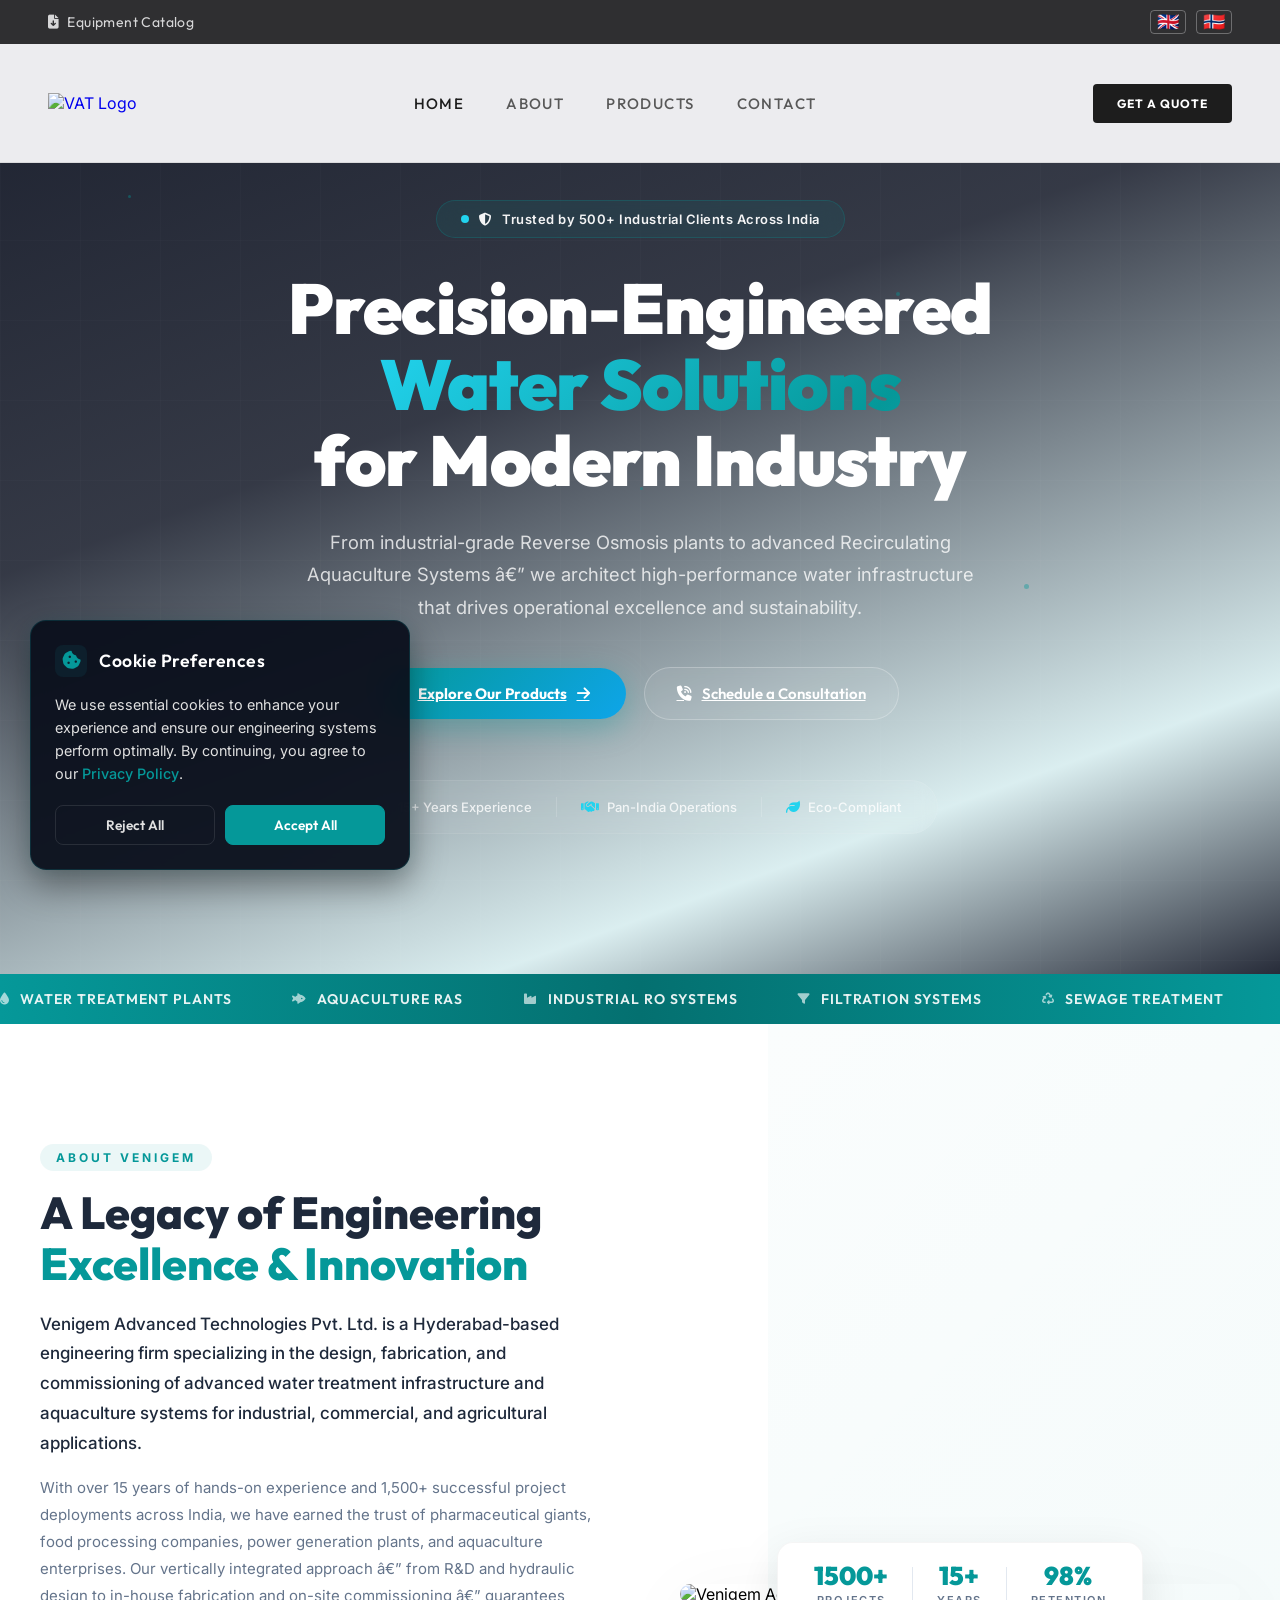
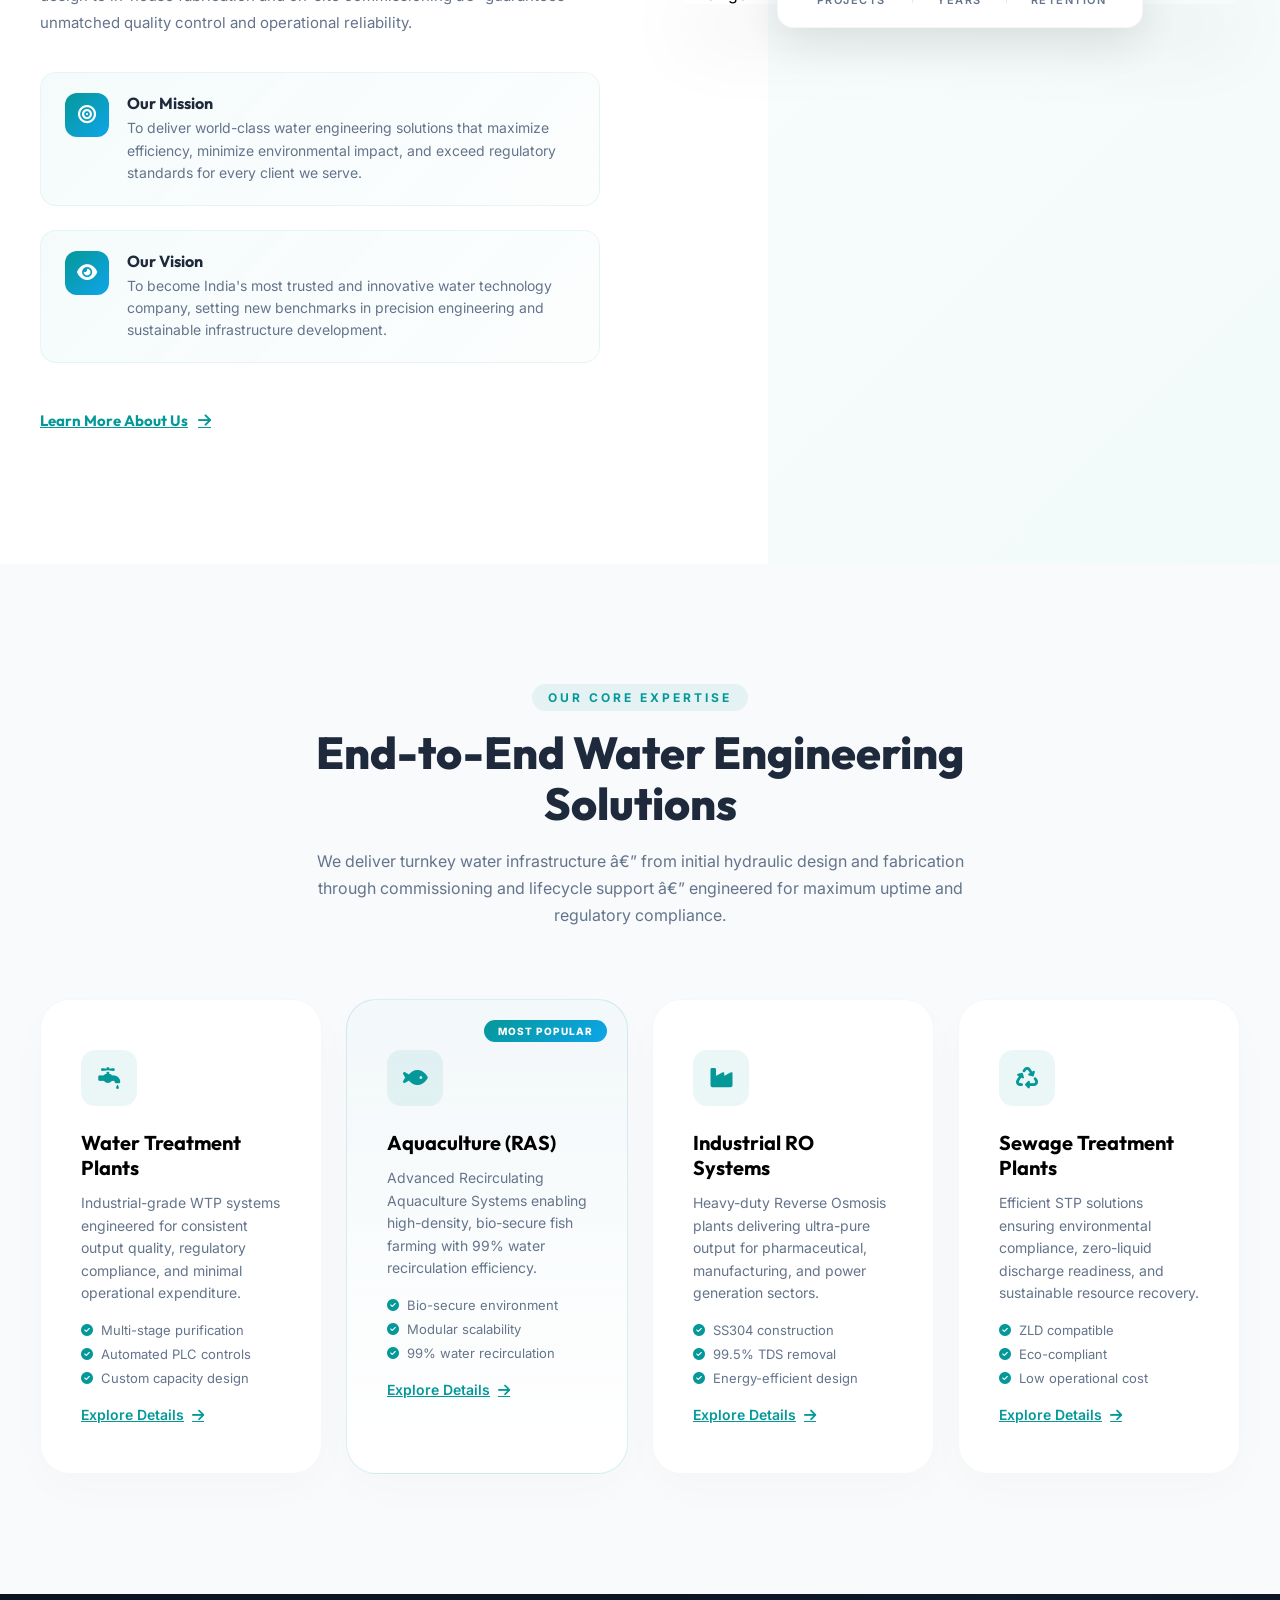
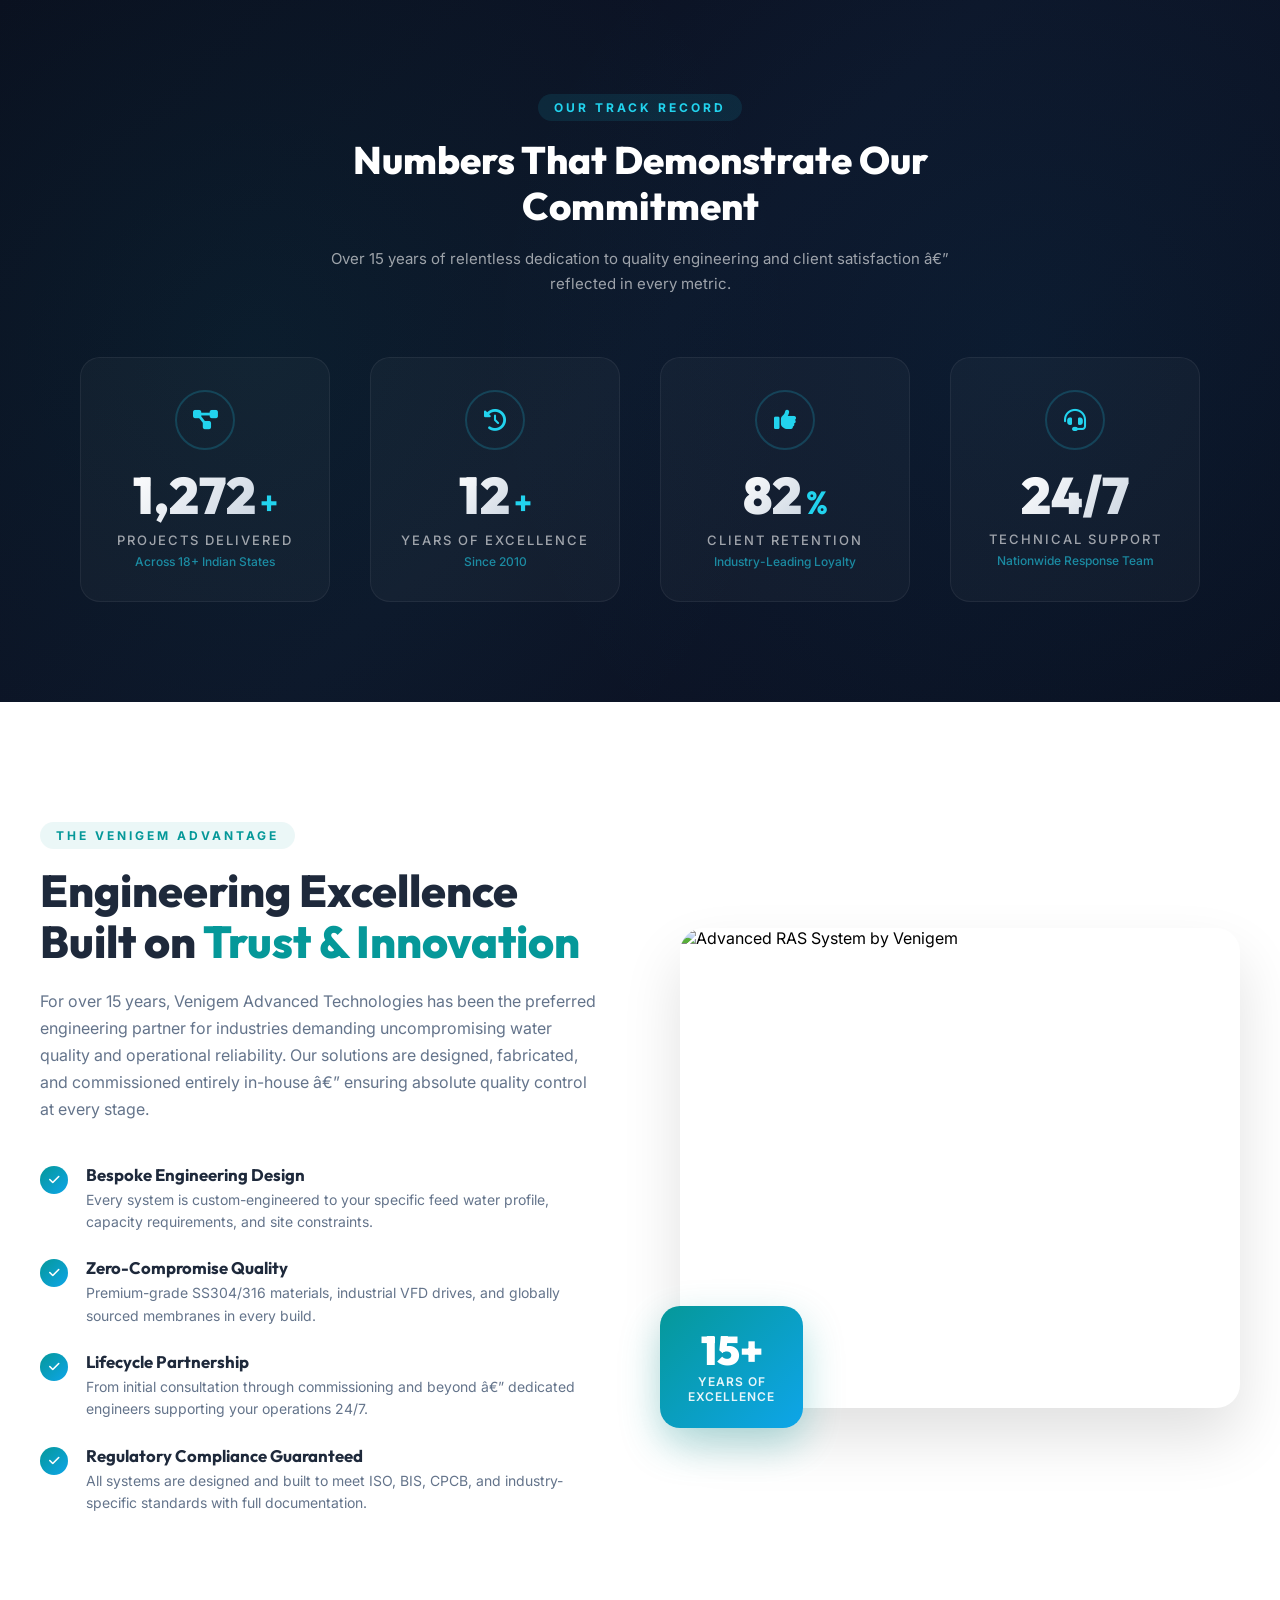
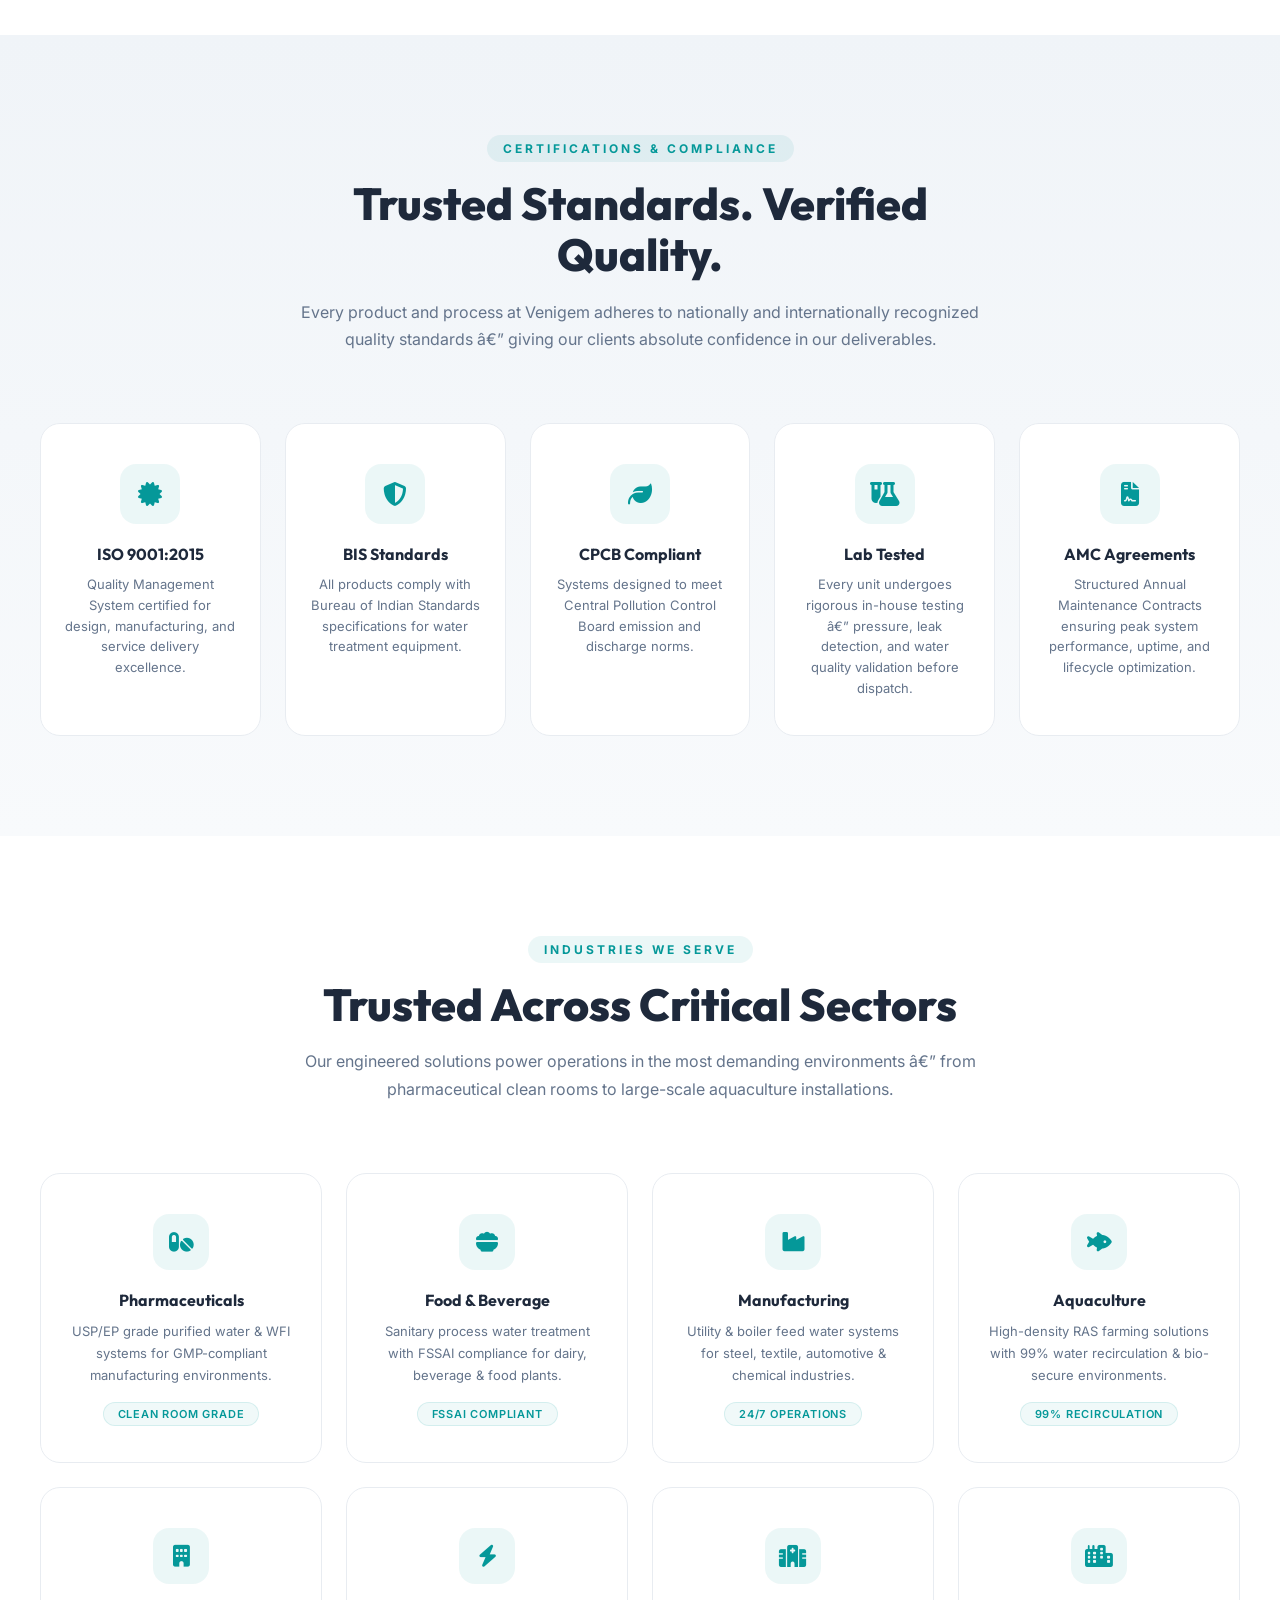
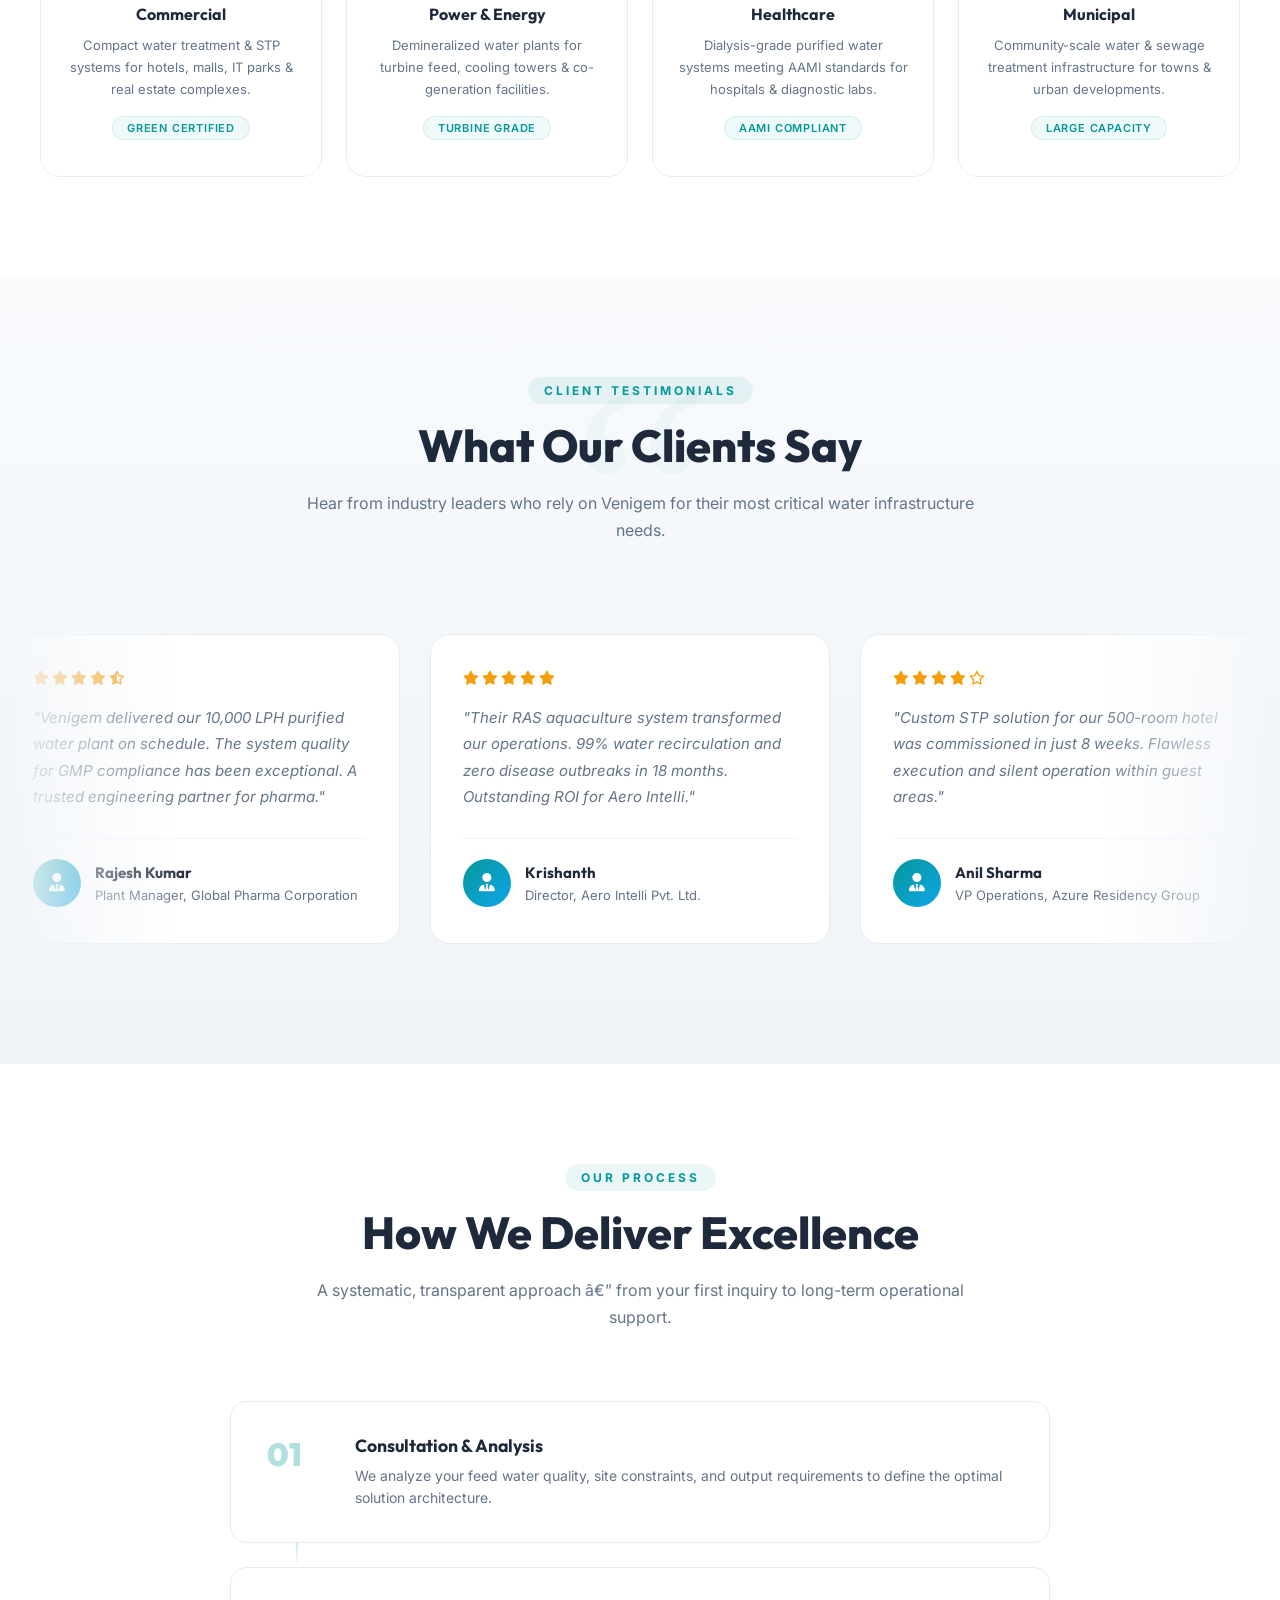
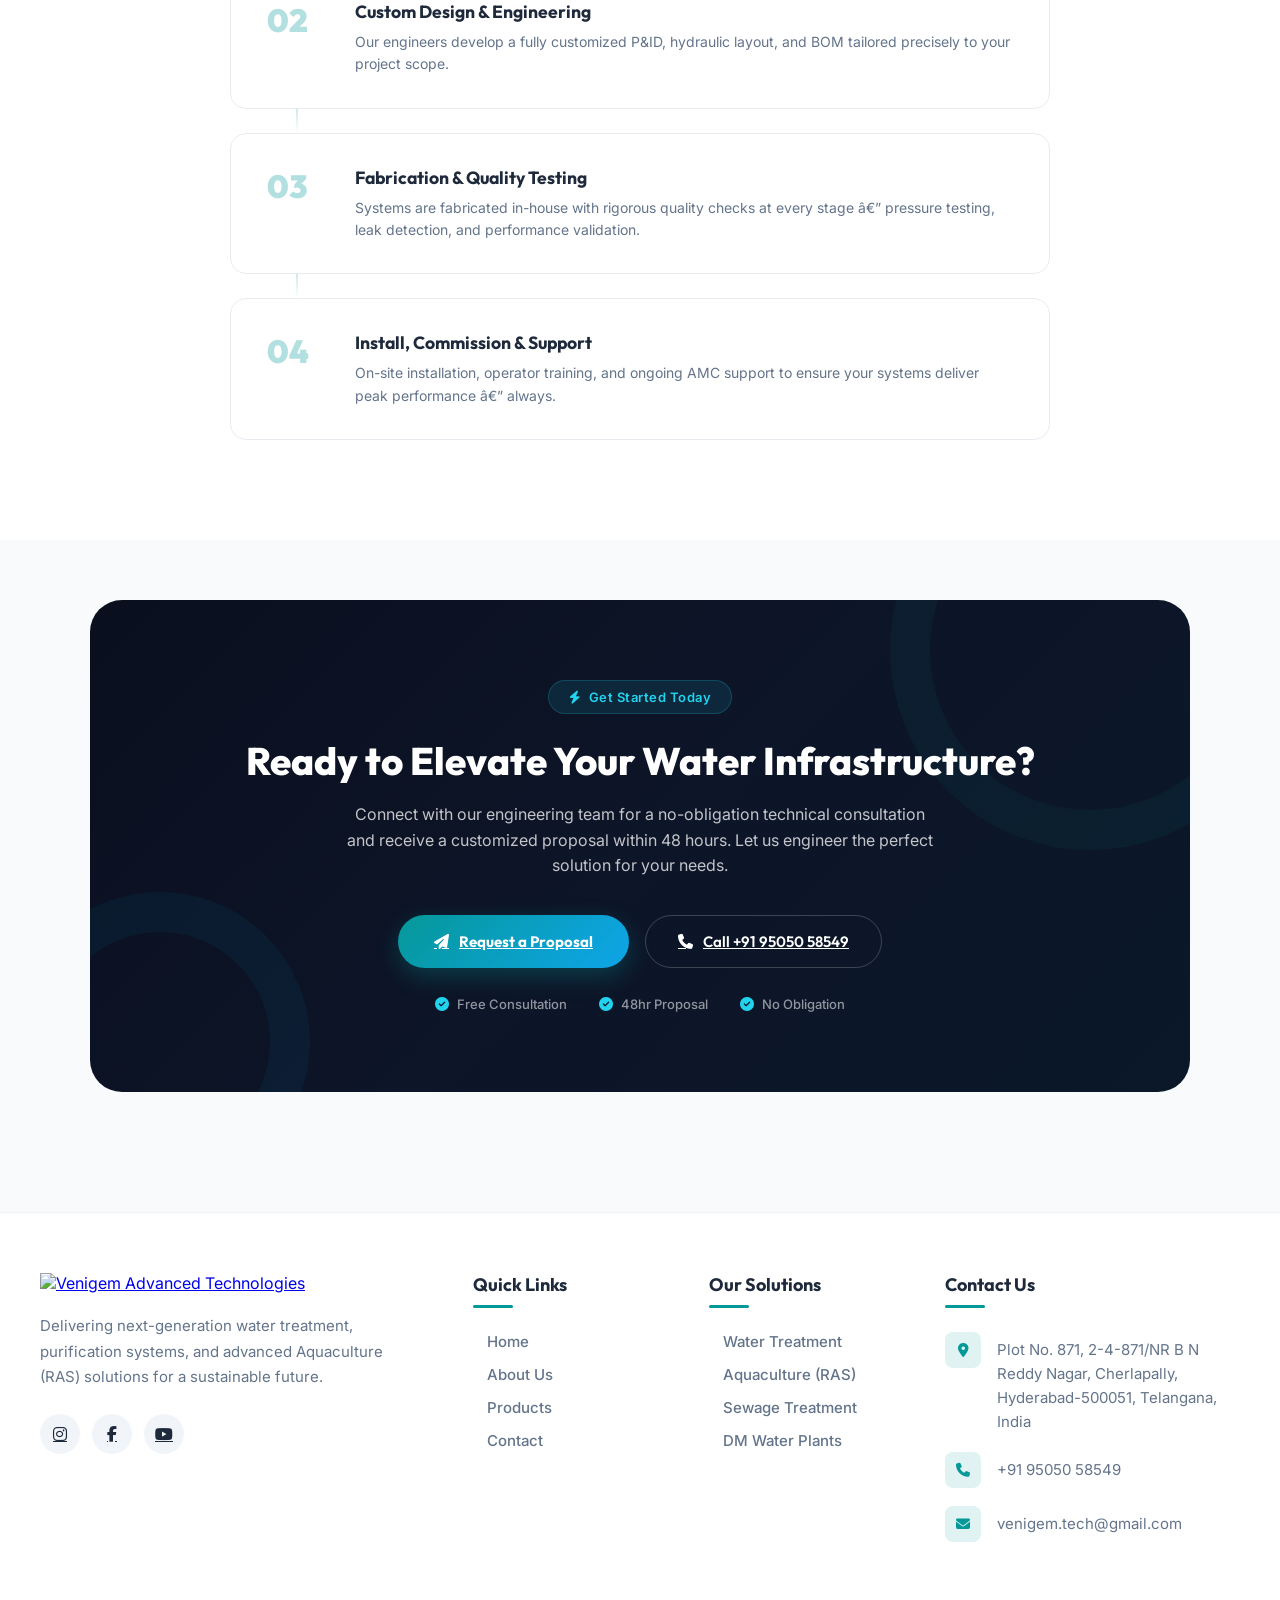
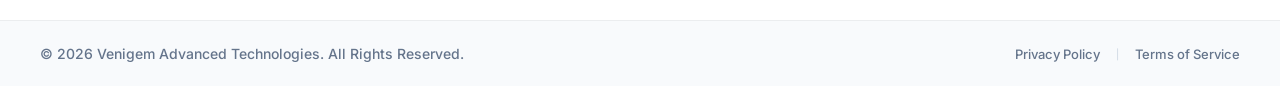
==== index.html @ 3a5130ae "Polish corporate header links and remove underline highlights" ====
<!DOCTYPE html>
<html lang="en">

<head>
    <meta charset="UTF-8">
    <meta name="viewport" content="width=device-width, initial-scale=1.0">
    <title>Venigem Advanced Technologies Precision Water Engineering & Aquaculture Systems</title>
    <meta name="description" content="Venigem Advanced Technologies delivers precision-engineered water treatment plants, industrial RO systems, and advanced Recirculating Aquaculture Systems (RAS) across India. 15+ years of engineering excellence.">
    <!-- Advanced SEO & Virality Tags -->
    <meta name="keywords" content="Water Treatment Plants, Industrial RO Systems, Recirculating Aquaculture Systems, RAS, Sewage Treatment Plants, ZLD, Venigem Advanced Technologies, Water Infrastructure, India Water Engineering, Recirculating Aquaculture System">
    <meta name="author" content="Venigem Advanced Technologies">
    <meta name="robots" content="index, follow, max-snippet:-1, max-image-preview:large, max-video-preview:-1">
    <link rel="canonical" href="https://venigem.tech/">
    
    <!-- Open Graph (Facebook/LinkedIn) -->
    <meta property="og:type" content="website">
    <meta property="og:url" content="https://venigem.tech/">
    <meta property="og:title" content="Venigem Advanced Technologies | Precision Water Architecture">
    <meta property="og:description" content="Leading experts in Industrial RO, Water Treatment Plants, and Recirculating Aquaculture Systems (RAS). Custom-engineered solutions for a sustainable future.">
    <meta property="og:image" content="https://venigem.tech/hero-ras.png">
    
    <!-- Twitter Preview Cards -->
    <meta name="twitter:card" content="summary_large_image">
    <meta property="twitter:domain" content="venigem.tech">
    <meta property="twitter:url" content="https://venigem.tech/">
    <meta name="twitter:title" content="Venigem Advanced Technologies | Precision Water Architecture">
    <meta name="twitter:description" content="Leading experts in Industrial RO, Water Treatment Plants, and Recirculating Aquaculture Systems (RAS). Custom-engineered solutions for a sustainable future.">
    <meta name="twitter:image" content="https://venigem.tech/hero-ras.png">
    <!-- Modern Fonts -->
    <link href="https://fonts.googleapis.com/css2?family=Outfit:wght@300;400;500;600;700;800;900&family=Inter:wght@400;500;600;700&family=JetBrains+Mono:wght@400;700&display=swap" rel="stylesheet">

    <!-- CSS Links -->
    <link rel="stylesheet" href="header.css">
    <link rel="stylesheet" href="index.css">
    <link rel="stylesheet" href="footer.css">
    <link rel="stylesheet" href="cookies.css">

    <!-- Font Awesome Icons -->
    <link rel="stylesheet" href="https://cdnjs.cloudflare.com/ajax/libs/font-awesome/6.4.0/css/all.min.css">
    <!-- AOS Library for Scroll Animations -->
    <link href="https://unpkg.com/aos@2.3.1/dist/aos.css" rel="stylesheet">
</head>

<body>
        <!-- ==================== HEADER SECTION ==================== -->
    <div class="top-strip">
        <div class="top-strip-container">
            <a href="Products.html" class="top-strip-link"><i class="fa-solid fa-file-arrow-down"></i> Equipment Catalog</a>
            <div class="top-strip-langs" aria-label="Language selector">
                <button type="button" class="lang-pill" aria-label="English">🇬🇧</button>
                <button type="button" class="lang-pill" aria-label="Norwegian">🇳🇴</button>
            </div>
        </div>
    </div>

    <header class="main-header" id="header">
        <div class="header-container">
            <a href="/" class="brand-logo" aria-label="VAT Home">
                <img src="logo.webp" alt="VAT Logo" class="main-logo-image">
            </a>

            <nav class="desktop-nav" aria-label="Primary">
                <ul class="nav-links">
                    <li><a href="/" class="nav-link">Home</a></li>
                    <li><a href="about.html" class="nav-link">About</a></li>
                    <li><a href="Products.html" class="nav-link">Products</a></li>
                    <li><a href="contact.html" class="nav-link">Contact</a></li>
                </ul>
            </nav>

            <div class="header-actions">
                <a href="quote.html" class="btn-primary">Get a Quote</a>
                <button class="menu-toggle" id="menuToggle" aria-label="Toggle Menu" aria-expanded="false" aria-controls="mobileNav">
                    <span class="menu-label">Menu</span>
                    <div class="hamburger-box">
                        <span class="bar bar-1"></span>
                        <span class="bar bar-2"></span>
                        <span class="bar bar-3"></span>
                    </div>
                </button>
            </div>
        </div>
    </header>

    <div class="mobile-nav-overlay" id="mobileNav">
        <button class="mobile-nav-close" id="closeMenuBtn" aria-label="Close Menu">&times;</button>
        <ul class="mobile-links">
            <li><a href="/" class="m-link">Home</a></li>
            <li><a href="about.html" class="m-link">About</a></li>
            <li><a href="Products.html" class="m-link">Products</a></li>
            <li><a href="contact.html" class="m-link">Contact</a></li>
        </ul>
        <a href="quote.html" class="btn-primary mobile-quote">Get a Quote</a>
    </div>

    <main>
        <!-- ===== HERO SECTION ===== -->
        <section class="hero" id="hero-section">
            <div class="hero-background">
                <div class="hero-particles">
                    <div class="particle p1"></div>
                    <div class="particle p2"></div>
                    <div class="particle p3"></div>
                    <div class="particle p4"></div>
                    <div class="particle p5"></div>
                </div>
                <div class="hero-grid-pattern"></div>
            </div>
            <div class="hero-container">
                <div class="hero-badge" data-aos="fade-up">
                    <span class="badge-pulse"></span>
                    <i class="fa-solid fa-shield-halved"></i> Trusted by 500+ Industrial Clients Across India
                </div>
                <h1 class="hero-title" data-aos="fade-up" data-aos-delay="100">
                    Precision-Engineered <br><span class="gradient-text">Water Solutions</span> <br>for Modern Industry
                </h1>
                <p class="hero-subtitle" data-aos="fade-up" data-aos-delay="200">
                    From industrial-grade Reverse Osmosis plants to advanced Recirculating Aquaculture Systems â€” 
                    we architect high-performance water infrastructure that drives operational excellence and sustainability.
                </p>
                <div class="hero-actions" data-aos="fade-up" data-aos-delay="300">
                    <a href="Products.html" class="btn-hero-primary">
                        <span class="btn-text">Explore Our Products</span>
                        <i class="fa-solid fa-arrow-right"></i>
                    </a>
                    <a href="contact.html" class="btn-hero-outline">
                        <i class="fa-solid fa-phone-volume"></i>
                        <span>Schedule a Consultation</span>
                    </a>
                </div>
                <div class="hero-trust-bar" data-aos="fade-up" data-aos-delay="400">
                    <div class="trust-item">
                        <i class="fa-solid fa-award"></i>
                        <span>15+ Years Experience</span>
                    </div>
                    <div class="trust-divider"></div>
                    <div class="trust-item">
                        <i class="fa-solid fa-handshake"></i>
                        <span>Pan-India Operations</span>
                    </div>
                    <div class="trust-divider"></div>
                    <div class="trust-item">
                        <i class="fa-solid fa-leaf"></i>
                        <span>Eco-Compliant</span>
                    </div>
                </div>
            </div>
        </section>

        <!-- ===== MARQUEE HIGHLIGHTS ===== -->
        <section class="marquee-strip">
            <div class="marquee-inner">
                <div class="marquee-content">
                    <span><i class="fa-solid fa-droplet"></i> Water Treatment Plants</span>
                    <span><i class="fa-solid fa-fish-fins"></i> Aquaculture RAS</span>
                    <span><i class="fa-solid fa-industry"></i> Industrial RO Systems</span>
                    <span><i class="fa-solid fa-filter"></i> Filtration Systems</span>
                    <span><i class="fa-solid fa-recycle"></i> Sewage Treatment</span>
                    <span><i class="fa-solid fa-gear"></i> Custom Engineering</span>
                    <span><i class="fa-solid fa-droplet"></i> Water Treatment Plants</span>
                    <span><i class="fa-solid fa-fish-fins"></i> Aquaculture RAS</span>
                    <span><i class="fa-solid fa-industry"></i> Industrial RO Systems</span>
                    <span><i class="fa-solid fa-filter"></i> Filtration Systems</span>
                    <span><i class="fa-solid fa-recycle"></i> Sewage Treatment</span>
                    <span><i class="fa-solid fa-gear"></i> Custom Engineering</span>
                </div>
            </div>
        </section>

        <!-- ===== COMPANY OVERVIEW SECTION ===== -->
        <section class="company-overview" id="about-overview">
            <div class="overview-container">
                <div class="overview-content" data-aos="fade-right">
                    <span class="section-tag">About Venigem</span>
                    <h2 class="section-title">A Legacy of Engineering <br><span class="highlight-text">Excellence & Innovation</span></h2>
                    <p class="overview-lead">
                        Venigem Advanced Technologies Pvt. Ltd. is a Hyderabad-based engineering firm specializing in the design, fabrication, and commissioning of advanced water treatment infrastructure and aquaculture systems for industrial, commercial, and agricultural applications.
                    </p>
                    <p class="overview-body">
                        With over 15 years of hands-on experience and 1,500+ successful project deployments across India, we have earned the trust of pharmaceutical giants, food processing companies, power generation plants, and aquaculture enterprises. Our vertically integrated approach â€” from R&D and hydraulic design to in-house fabrication and on-site commissioning â€” guarantees unmatched quality control and operational reliability.
                    </p>
                    <div class="overview-highlights">
                        <div class="overview-highlight-item">
                            <div class="oh-icon"><i class="fa-solid fa-bullseye"></i></div>
                            <div class="oh-text">
                                <h4>Our Mission</h4>
                                <p>To deliver world-class water engineering solutions that maximize efficiency, minimize environmental impact, and exceed regulatory standards for every client we serve.</p>
                            </div>
                        </div>
                        <div class="overview-highlight-item">
                            <div class="oh-icon"><i class="fa-solid fa-eye"></i></div>
                            <div class="oh-text">
                                <h4>Our Vision</h4>
                                <p>To become India's most trusted and innovative water technology company, setting new benchmarks in precision engineering and sustainable infrastructure development.</p>
                            </div>
                        </div>
                    </div>
                    <a href="about.html" class="btn-learn-more">
                        Learn More About Us <i class="fa-solid fa-arrow-right"></i>
                    </a>
                </div>
                <div class="overview-visual" data-aos="fade-left">
                    <div class="overview-image-wrapper">
                        <img src="ras_fish_farming.jpeg" alt="Venigem Advanced Technologies - Engineering Excellence">
                        <div class="overview-image-border"></div>
                    </div>
                    <div class="overview-stats-float">
                        <div class="osf-item">
                            <span class="osf-number">1500+</span>
                            <span class="osf-label">Projects</span>
                        </div>
                        <div class="osf-divider"></div>
                        <div class="osf-item">
                            <span class="osf-number">15+</span>
                            <span class="osf-label">Years</span>
                        </div>
                        <div class="osf-divider"></div>
                        <div class="osf-item">
                            <span class="osf-number">98%</span>
                            <span class="osf-label">Retention</span>
                        </div>
                    </div>
                </div>
            </div>
        </section>

        <!-- ===== SOLUTIONS GRID SECTION ===== -->
        <section class="solutions" id="solutions">
            <div class="section-header" data-aos="fade-up">
                <span class="section-tag">Our Core Expertise</span>
                <h2 class="section-title">End-to-End Water Engineering Solutions</h2>
                <p class="section-desc">We deliver turnkey water infrastructure â€” from initial hydraulic design and fabrication 
                    through commissioning and lifecycle support â€” engineered for maximum uptime and regulatory compliance.</p>
            </div>
            <div class="solutions-grid">
                <!-- Water Treatment -->
                <div class="solution-card" data-aos="fade-up" data-aos-delay="100">
                    <div class="solution-icon-wrapper">
                        <div class="solution-icon"><i class="fa-solid fa-faucet-drip"></i></div>
                        <div class="solution-icon-glow"></div>
                    </div>
                    <h3 class="solution-title">Water Treatment Plants</h3>
                    <p class="solution-desc">Industrial-grade WTP systems engineered for consistent output quality, regulatory compliance, and minimal operational expenditure.</p>
                    <ul class="solution-features">
                        <li><i class="fa-solid fa-check-circle"></i> Multi-stage purification</li>
                        <li><i class="fa-solid fa-check-circle"></i> Automated PLC controls</li>
                        <li><i class="fa-solid fa-check-circle"></i> Custom capacity design</li>
                    </ul>
                    <a href="Products.html" class="solution-link">Explore Details <i class="fa-solid fa-arrow-right"></i></a>
                </div>
                <!-- RAS Aquaculture -->
                <div class="solution-card featured-card" data-aos="fade-up" data-aos-delay="200">
                    <div class="card-featured-tag">Most Popular</div>
                    <div class="solution-icon-wrapper">
                        <div class="solution-icon"><i class="fa-solid fa-fish"></i></div>
                        <div class="solution-icon-glow"></div>
                    </div>
                    <h3 class="solution-title">Aquaculture (RAS)</h3>
                    <p class="solution-desc">Advanced Recirculating Aquaculture Systems enabling high-density, bio-secure fish farming with 99% water recirculation efficiency.</p>
                    <ul class="solution-features">
                        <li><i class="fa-solid fa-check-circle"></i> Bio-secure environment</li>
                        <li><i class="fa-solid fa-check-circle"></i> Modular scalability</li>
                        <li><i class="fa-solid fa-check-circle"></i> 99% water recirculation</li>
                    </ul>
                    <a href="Products.html" class="solution-link">Explore Details <i class="fa-solid fa-arrow-right"></i></a>
                </div>
                <!-- Industrial RO -->
                <div class="solution-card" data-aos="fade-up" data-aos-delay="300">
                    <div class="solution-icon-wrapper">
                        <div class="solution-icon"><i class="fa-solid fa-industry"></i></div>
                        <div class="solution-icon-glow"></div>
                    </div>
                    <h3 class="solution-title">Industrial RO Systems</h3>
                    <p class="solution-desc">Heavy-duty Reverse Osmosis plants delivering ultra-pure output for pharmaceutical, manufacturing, and power generation sectors.</p>
                    <ul class="solution-features">
                        <li><i class="fa-solid fa-check-circle"></i> SS304 construction</li>
                        <li><i class="fa-solid fa-check-circle"></i> 99.5% TDS removal</li>
                        <li><i class="fa-solid fa-check-circle"></i> Energy-efficient design</li>
                    </ul>
                    <a href="Products.html" class="solution-link">Explore Details <i class="fa-solid fa-arrow-right"></i></a>
                </div>
                <!-- Sewage & Waste -->
                <div class="solution-card" data-aos="fade-up" data-aos-delay="400">
                    <div class="solution-icon-wrapper">
                        <div class="solution-icon"><i class="fa-solid fa-recycle"></i></div>
                        <div class="solution-icon-glow"></div>
                    </div>
                    <h3 class="solution-title">Sewage Treatment Plants</h3>
                    <p class="solution-desc">Efficient STP solutions ensuring environmental compliance, zero-liquid discharge readiness, and sustainable resource recovery.</p>
                    <ul class="solution-features">
                        <li><i class="fa-solid fa-check-circle"></i> ZLD compatible</li>
                        <li><i class="fa-solid fa-check-circle"></i> Eco-compliant</li>
                        <li><i class="fa-solid fa-check-circle"></i> Low operational cost</li>
                    </ul>
                    <a href="Products.html" class="solution-link">Explore Details <i class="fa-solid fa-arrow-right"></i></a>
                </div>
            </div>
        </section>

        <!-- ===== CORPORATE STATS SECTION ===== -->
        <section class="stats" id="stats-section">
            <div class="stats-bg-pattern"></div>
            <div class="stats-header" data-aos="fade-up">
                <span class="section-tag section-tag-dark">Our Track Record</span>
                <h2 class="stats-title">Numbers That Demonstrate Our Commitment</h2>
                <p class="stats-subtitle">Over 15 years of relentless dedication to quality engineering and client satisfaction â€” reflected in every metric.</p>
            </div>
            <div class="stats-container">
                <div class="stat-item" data-aos="zoom-in">
                    <div class="stat-icon-ring">
                        <div class="stat-icon"><i class="fa-solid fa-project-diagram"></i></div>
                    </div>
                    <span class="stat-number" data-count="1500">0</span>
                    <span class="stat-suffix">+</span>
                    <span class="stat-label">Projects Delivered</span>
                    <span class="stat-micro">Across 18+ Indian States</span>
                </div>
                <div class="stat-item" data-aos="zoom-in" data-aos-delay="100">
                    <div class="stat-icon-ring">
                        <div class="stat-icon"><i class="fa-solid fa-clock-rotate-left"></i></div>
                    </div>
                    <span class="stat-number" data-count="15">0</span>
                    <span class="stat-suffix">+</span>
                    <span class="stat-label">Years of Excellence</span>
                    <span class="stat-micro">Since 2010</span>
                </div>
                <div class="stat-item" data-aos="zoom-in" data-aos-delay="200">
                    <div class="stat-icon-ring">
                        <div class="stat-icon"><i class="fa-solid fa-thumbs-up"></i></div>
                    </div>
                    <span class="stat-number" data-count="98">0</span>
                    <span class="stat-suffix">%</span>
                    <span class="stat-label">Client Retention</span>
                    <span class="stat-micro">Industry-Leading Loyalty</span>
                </div>
                <div class="stat-item" data-aos="zoom-in" data-aos-delay="300">
                    <div class="stat-icon-ring">
                        <div class="stat-icon"><i class="fa-solid fa-headset"></i></div>
                    </div>
                    <span class="stat-number">24/7</span>
                    <span class="stat-label">Technical Support</span>
                    <span class="stat-micro">Nationwide Response Team</span>
                </div>
            </div>
        </section>

        <!-- ===== WHY CHOOSE US SECTION ===== -->
        <section class="why-us">
            <div class="why-us-container">
                <div class="why-us-content" data-aos="fade-right">
                    <span class="section-tag">The Venigem Advantage</span>
                    <h2 class="section-title">Engineering Excellence<br>Built on <span class="highlight-text">Trust & Innovation</span></h2>
                    <p class="why-us-desc">For over 15 years, Venigem Advanced Technologies has been the preferred engineering 
                        partner for industries demanding uncompromising water quality and operational reliability. Our solutions 
                        are designed, fabricated, and commissioned entirely in-house â€” ensuring absolute quality control at every stage.</p>

                    <div class="feature-list">
                        <div class="feature-item">
                            <div class="feature-check"><i class="fa-solid fa-check"></i></div>
                            <div class="feature-text">
                                <h4>Bespoke Engineering Design</h4>
                                <p>Every system is custom-engineered to your specific feed water profile, capacity requirements, and site constraints.</p>
                            </div>
                        </div>
                        <div class="feature-item">
                            <div class="feature-check"><i class="fa-solid fa-check"></i></div>
                            <div class="feature-text">
                                <h4>Zero-Compromise Quality</h4>
                                <p>Premium-grade SS304/316 materials, industrial VFD drives, and globally sourced membranes in every build.</p>
                            </div>
                        </div>
                        <div class="feature-item">
                            <div class="feature-check"><i class="fa-solid fa-check"></i></div>
                            <div class="feature-text">
                                <h4>Lifecycle Partnership</h4>
                                <p>From initial consultation through commissioning and beyond â€” dedicated engineers supporting your operations 24/7.</p>
                            </div>
                        </div>
                        <div class="feature-item">
                            <div class="feature-check"><i class="fa-solid fa-check"></i></div>
                            <div class="feature-text">
                                <h4>Regulatory Compliance Guaranteed</h4>
                                <p>All systems are designed and built to meet ISO, BIS, CPCB, and industry-specific standards with full documentation.</p>
                            </div>
                        </div>
                    </div>
                </div>
                <div class="why-us-visual" data-aos="fade-left">
                    <div class="visual-card-stack">
                        <div class="visual-card vc-1">
                            <img src="hero-ras.png" alt="Advanced RAS System by Venigem">
                        </div>
                        <div class="visual-badge">
                            <span class="vb-number">15+</span>
                            <span class="vb-text">Years of<br>Excellence</span>
                        </div>
                    </div>
                </div>
            </div>
        </section>

        <!-- ===== CERTIFICATIONS & COMPLIANCE SECTION ===== -->
        <section class="certifications" id="certifications">
            <div class="section-header" data-aos="fade-up">
                <span class="section-tag">Certifications & Compliance</span>
                <h2 class="section-title">Trusted Standards. Verified Quality.</h2>
                <p class="section-desc">Every product and process at Venigem adheres to nationally and internationally recognized quality standards â€” giving our clients absolute confidence in our deliverables.</p>
            </div>
            <div class="cert-grid">
                <div class="cert-card" data-aos="fade-up" data-aos-delay="100">
                    <div class="cert-icon"><i class="fa-solid fa-certificate"></i></div>
                    <h4>ISO 9001:2015</h4>
                    <p>Quality Management System certified for design, manufacturing, and service delivery excellence.</p>
                </div>
                <div class="cert-card" data-aos="fade-up" data-aos-delay="150">
                    <div class="cert-icon"><i class="fa-solid fa-shield-halved"></i></div>
                    <h4>BIS Standards</h4>
                    <p>All products comply with Bureau of Indian Standards specifications for water treatment equipment.</p>
                </div>
                <div class="cert-card" data-aos="fade-up" data-aos-delay="200">
                    <div class="cert-icon"><i class="fa-solid fa-leaf"></i></div>
                    <h4>CPCB Compliant</h4>
                    <p>Systems designed to meet Central Pollution Control Board emission and discharge norms.</p>
                </div>
                <div class="cert-card" data-aos="fade-up" data-aos-delay="250">
                    <div class="cert-icon"><i class="fa-solid fa-flask-vial"></i></div>
                    <h4>Lab Tested</h4>
                    <p>Every unit undergoes rigorous in-house testing â€” pressure, leak detection, and water quality validation before dispatch.</p>
                </div>
                <div class="cert-card" data-aos="fade-up" data-aos-delay="300">
                    <div class="cert-icon"><i class="fa-solid fa-file-contract"></i></div>
                    <h4>AMC Agreements</h4>
                    <p>Structured Annual Maintenance Contracts ensuring peak system performance, uptime, and lifecycle optimization.</p>
                </div>
            </div>
        </section>

        <!-- ===== INDUSTRIES WE SERVE ===== -->
        <section class="industries" id="industries">
            <div class="section-header" data-aos="fade-up">
                <span class="section-tag">Industries We Serve</span>
                <h2 class="section-title">Trusted Across Critical Sectors</h2>
                <p class="section-desc">Our engineered solutions power operations in the most demanding environments â€” 
                    from pharmaceutical clean rooms to large-scale aquaculture installations.</p>
            </div>
            <div class="industries-grid">
                <div class="industry-card" data-aos="fade-up" data-aos-delay="100">
                    <div class="industry-icon"><i class="fa-solid fa-pills"></i></div>
                    <h4>Pharmaceuticals</h4>
                    <p>USP/EP grade purified water & WFI systems for GMP-compliant manufacturing environments.</p>
                    <span class="industry-tag">Clean Room Grade</span>
                </div>
                <div class="industry-card" data-aos="fade-up" data-aos-delay="150">
                    <div class="industry-icon"><i class="fa-solid fa-bowl-food"></i></div>
                    <h4>Food & Beverage</h4>
                    <p>Sanitary process water treatment with FSSAI compliance for dairy, beverage & food plants.</p>
                    <span class="industry-tag">FSSAI Compliant</span>
                </div>
                <div class="industry-card" data-aos="fade-up" data-aos-delay="200">
                    <div class="industry-icon"><i class="fa-solid fa-industry"></i></div>
                    <h4>Manufacturing</h4>
                    <p>Utility & boiler feed water systems for steel, textile, automotive & chemical industries.</p>
                    <span class="industry-tag">24/7 Operations</span>
                </div>
                <div class="industry-card" data-aos="fade-up" data-aos-delay="250">
                    <div class="industry-icon"><i class="fa-solid fa-fish-fins"></i></div>
                    <h4>Aquaculture</h4>
                    <p>High-density RAS farming solutions with 99% water recirculation & bio-secure environments.</p>
                    <span class="industry-tag">99% Recirculation</span>
                </div>
                <div class="industry-card" data-aos="fade-up" data-aos-delay="300">
                    <div class="industry-icon"><i class="fa-solid fa-building"></i></div>
                    <h4>Commercial</h4>
                    <p>Compact water treatment & STP systems for hotels, malls, IT parks & real estate complexes.</p>
                    <span class="industry-tag">Green Certified</span>
                </div>
                <div class="industry-card" data-aos="fade-up" data-aos-delay="350">
                    <div class="industry-icon"><i class="fa-solid fa-bolt"></i></div>
                    <h4>Power & Energy</h4>
                    <p>Demineralized water plants for turbine feed, cooling towers & co-generation facilities.</p>
                    <span class="industry-tag">Turbine Grade</span>
                </div>
                <div class="industry-card" data-aos="fade-up" data-aos-delay="400">
                    <div class="industry-icon"><i class="fa-solid fa-hospital"></i></div>
                    <h4>Healthcare</h4>
                    <p>Dialysis-grade purified water systems meeting AAMI standards for hospitals & diagnostic labs.</p>
                    <span class="industry-tag">AAMI Compliant</span>
                </div>
                <div class="industry-card" data-aos="fade-up" data-aos-delay="450">
                    <div class="industry-icon"><i class="fa-solid fa-city"></i></div>
                    <h4>Municipal</h4>
                    <p>Community-scale water & sewage treatment infrastructure for towns & urban developments.</p>
                    <span class="industry-tag">Large Capacity</span>
                </div>
            </div>
        </section>

        <!-- ===== TESTIMONIALS SECTION ===== -->
        <section class="testimonials" id="testimonials">
            <div class="section-header" data-aos="fade-up">
                <span class="section-tag">Client Testimonials</span>
                <h2 class="section-title">What Our Clients Say</h2>
                <p class="section-desc">Hear from industry leaders who rely on Venigem for their most critical water infrastructure needs.</p>
            </div>
            <div class="testimonials-track-wrapper" data-aos="fade-up" data-aos-delay="100">
                <div class="testimonials-track">
                    <!-- Original 5 Distinct Testimonials -->
                    <!-- 1. Pharmaceuticals - 4.8 Rating -->
                    <div class="testimonial-card">
                        <div class="testimonial-stars">
                            <i class="fa-solid fa-star"></i><i class="fa-solid fa-star"></i><i class="fa-solid fa-star"></i><i class="fa-solid fa-star"></i><i class="fa-solid fa-star-half-stroke"></i>
                        </div>
                        <p class="testimonial-text">"Venigem delivered our 10,000 LPH purified water plant on schedule. The system quality for GMP compliance has been exceptional. A trusted engineering partner for pharma."</p>
                        <div class="testimonial-author">
                            <div class="author-avatar"><i class="fa-solid fa-user-tie"></i></div>
                            <div class="author-info">
                                <h4>Rajesh Kumar</h4>
                                <span>Plant Manager, Global Pharma Corporation</span>
                            </div>
                        </div>
                    </div>

                    <!-- 2. Aquaculture - 5.0 Rating (User Required) -->
                    <div class="testimonial-card">
                        <div class="testimonial-stars">
                            <i class="fa-solid fa-star"></i><i class="fa-solid fa-star"></i><i class="fa-solid fa-star"></i><i class="fa-solid fa-star"></i><i class="fa-solid fa-star"></i>
                        </div>
                        <p class="testimonial-text">"Their RAS aquaculture system transformed our operations. 99% water recirculation and zero disease outbreaks in 18 months. Outstanding ROI for Aero Intelli."</p>
                        <div class="testimonial-author">
                            <div class="author-avatar"><i class="fa-solid fa-user-tie"></i></div>
                            <div class="author-info">
                                <h4>Krishanth</h4>
                                <span>Director, Aero Intelli Pvt. Ltd.</span>
                            </div>
                        </div>
                    </div>

                    <!-- 3. Hospitality - 4.0 Rating -->
                    <div class="testimonial-card">
                        <div class="testimonial-stars">
                            <i class="fa-solid fa-star"></i><i class="fa-solid fa-star"></i><i class="fa-solid fa-star"></i><i class="fa-solid fa-star"></i><i class="fa-regular fa-star"></i>
                        </div>
                        <p class="testimonial-text">"Custom STP solution for our 500-room hotel was commissioned in just 8 weeks. Flawless execution and silent operation within guest areas."</p>
                        <div class="testimonial-author">
                            <div class="author-avatar"><i class="fa-solid fa-user-tie"></i></div>
                            <div class="author-info">
                                <h4>Anil Sharma</h4>
                                <span>VP Operations, Azure Residency Group</span>
                            </div>
                        </div>
                    </div>

                    <!-- 4. Food & Beverage - 4.5 Rating -->
                    <div class="testimonial-card">
                        <div class="testimonial-stars">
                            <i class="fa-solid fa-star"></i><i class="fa-solid fa-star"></i><i class="fa-solid fa-star"></i><i class="fa-solid fa-star"></i><i class="fa-solid fa-star-half-split"></i>
                        </div>
                        <p class="testimonial-text">"The sanitary-grade RO system meets the highest FSSAI standards. Automated recovery tracking has significantly reduced our water footprint across dairy units."</p>
                        <div class="testimonial-author">
                            <div class="author-avatar"><i class="fa-solid fa-user-tie"></i></div>
                            <div class="author-info">
                                <h4>Sanjay Mehta</h4>
                                <span>Technical Director, Apex Milk Industries</span>
                            </div>
                        </div>
                    </div>

                    <!-- 5. Healthcare - 4.7 Rating -->
                    <div class="testimonial-card">
                        <div class="testimonial-stars">
                            <i class="fa-solid fa-star"></i><i class="fa-solid fa-star"></i><i class="fa-solid fa-star"></i><i class="fa-solid fa-star"></i><i class="fa-solid fa-star-half-stroke"></i>
                        </div>
                        <p class="testimonial-text">"Zero-compromise ultra-pure water for our clinical labs. The dialysis-grade performance with precise conductivity monitoring is exactly what we needed."</p>
                        <div class="testimonial-author">
                            <div class="author-avatar"><i class="fa-solid fa-user-tie"></i></div>
                            <div class="author-info">
                                <h4>Dr. Kavita Reddy</h4>
                                <span>Chief Pathologist, City Hospital & Research</span>
                            </div>
                        </div>
                    </div>

                    <!-- Loop Clones (Exact Duplicates) -->
                    <div class="testimonial-card">
                        <div class="testimonial-stars">
                            <i class="fa-solid fa-star"></i><i class="fa-solid fa-star"></i><i class="fa-solid fa-star"></i><i class="fa-solid fa-star"></i><i class="fa-solid fa-star-half-stroke"></i>
                        </div>
                        <p class="testimonial-text">"Venigem delivered our 10,000 LPH purified water plant on schedule. The system quality for GMP compliance has been exceptional. A trusted engineering partner for pharma."</p>
                        <div class="testimonial-author">
                            <div class="author-avatar"><i class="fa-solid fa-user-tie"></i></div>
                            <div class="author-info">
                                <h4>Rajesh Kumar</h4>
                                <span>Plant Manager, Global Pharma Corporation</span>
                            </div>
                        </div>
                    </div>
                    <div class="testimonial-card">
                        <div class="testimonial-stars">
                            <i class="fa-solid fa-star"></i><i class="fa-solid fa-star"></i><i class="fa-solid fa-star"></i><i class="fa-solid fa-star"></i><i class="fa-solid fa-star"></i>
                        </div>
                        <p class="testimonial-text">"Their RAS aquaculture system transformed our operations. 99% water recirculation and zero disease outbreaks in 18 months. Outstanding ROI for Aero Intelli."</p>
                        <div class="testimonial-author">
                            <div class="author-avatar"><i class="fa-solid fa-user-tie"></i></div>
                            <div class="author-info">
                                <h4>Krishanth</h4>
                                <span>Director, Aero Intelli Pvt. Ltd.</span>
                            </div>
                        </div>
                    </div>
                    <div class="testimonial-card">
                        <div class="testimonial-stars">
                            <i class="fa-solid fa-star"></i><i class="fa-solid fa-star"></i><i class="fa-solid fa-star"></i><i class="fa-solid fa-star"></i><i class="fa-regular fa-star"></i>
                        </div>
                        <p class="testimonial-text">"Custom STP solution for our 500-room hotel was commissioned in just 8 weeks. Flawless execution and silent operation within guest areas."</p>
                        <div class="testimonial-author">
                            <div class="author-avatar"><i class="fa-solid fa-user-tie"></i></div>
                            <div class="author-info">
                                <h4>Anil Sharma</h4>
                                <span>VP Operations, Azure Residency Group</span>
                            </div>
                        </div>
                    </div>
                    <div class="testimonial-card">
                        <div class="testimonial-stars">
                            <i class="fa-solid fa-star"></i><i class="fa-solid fa-star"></i><i class="fa-solid fa-star"></i><i class="fa-solid fa-star"></i><i class="fa-solid fa-star-half-split"></i>
                        </div>
                        <p class="testimonial-text">"The sanitary-grade RO system meets the highest FSSAI standards. Automated recovery tracking has significantly reduced our water footprint across dairy units."</p>
                        <div class="testimonial-author">
                            <div class="author-avatar"><i class="fa-solid fa-user-tie"></i></div>
                            <div class="author-info">
                                <h4>Sanjay Mehta</h4>
                                <span>Technical Director, Apex Milk Industries</span>
                            </div>
                        </div>
                    </div>
                    <div class="testimonial-card">
                        <div class="testimonial-stars">
                            <i class="fa-solid fa-star"></i><i class="fa-solid fa-star"></i><i class="fa-solid fa-star"></i><i class="fa-solid fa-star"></i><i class="fa-solid fa-star-half-stroke"></i>
                        </div>
                        <p class="testimonial-text">"Zero-compromise ultra-pure water for our clinical labs. The dialysis-grade performance with precise conductivity monitoring is exactly what we needed."</p>
                        <div class="testimonial-author">
                            <div class="author-avatar"><i class="fa-solid fa-user-tie"></i></div>
                            <div class="author-info">
                                <h4>Dr. Kavita Reddy</h4>
                                <span>Chief Pathologist, City Hospital & Research</span>
                            </div>
                        </div>
                    </div>
                </div>
                </div>
                </div>
            </div>
        </section>

        <!-- ===== PROCESS / HOW WE WORK ===== -->
        <section class="process">
            <div class="section-header" data-aos="fade-up">
                <span class="section-tag">Our Process</span>
                <h2 class="section-title">How We Deliver Excellence</h2>
                <p class="section-desc">A systematic, transparent approach â€” from your first inquiry to long-term operational support.</p>
            </div>
            <div class="process-timeline">
                <div class="process-step" data-aos="fade-up" data-aos-delay="100">
                    <div class="step-number">01</div>
                    <div class="step-content">
                        <h4>Consultation & Analysis</h4>
                        <p>We analyze your feed water quality, site constraints, and output requirements to define the optimal solution architecture.</p>
                    </div>
                </div>
                <div class="process-connector"></div>
                <div class="process-step" data-aos="fade-up" data-aos-delay="200">
                    <div class="step-number">02</div>
                    <div class="step-content">
                        <h4>Custom Design & Engineering</h4>
                        <p>Our engineers develop a fully customized P&ID, hydraulic layout, and BOM tailored precisely to your project scope.</p>
                    </div>
                </div>
                <div class="process-connector"></div>
                <div class="process-step" data-aos="fade-up" data-aos-delay="300">
                    <div class="step-number">03</div>
                    <div class="step-content">
                        <h4>Fabrication & Quality Testing</h4>
                        <p>Systems are fabricated in-house with rigorous quality checks at every stage â€” pressure testing, leak detection, and performance validation.</p>
                    </div>
                </div>
                <div class="process-connector"></div>
                <div class="process-step" data-aos="fade-up" data-aos-delay="400">
                    <div class="step-number">04</div>
                    <div class="step-content">
                        <h4>Install, Commission & Support</h4>
                        <p>On-site installation, operator training, and ongoing AMC support to ensure your systems deliver peak performance â€” always.</p>
                    </div>
                </div>
            </div>
        </section>

        <!-- ===== CTA BANNER SECTION ===== -->
        <section class="cta-banner" data-aos="fade-up">
            <div class="cta-container">
                <div class="cta-decoration cta-dec-1"></div>
                <div class="cta-decoration cta-dec-2"></div>
                <div class="cta-inner">
                    <div class="cta-badge"><i class="fa-solid fa-bolt"></i> Get Started Today</div>
                    <h2>Ready to Elevate Your Water Infrastructure?</h2>
                    <p>Connect with our engineering team for a no-obligation technical consultation and receive a customized proposal within 48 hours. Let us engineer the perfect solution for your needs.</p>
                    <div class="cta-actions">
                        <a href="quote.html" class="btn-cta-primary">
                            <i class="fa-solid fa-paper-plane"></i> Request a Proposal
                        </a>
                        <a href="tel:+919505058549" class="btn-cta-outline">
                            <i class="fa-solid fa-phone"></i> Call +91 95050 58549
                        </a>
                    </div>
                    <div class="cta-trust-signals">
                        <span><i class="fa-solid fa-check-circle"></i> Free Consultation</span>
                        <span><i class="fa-solid fa-check-circle"></i> 48hr Proposal</span>
                        <span><i class="fa-solid fa-check-circle"></i> No Obligation</span>
                    </div>
                </div>
            </div>
        </section>
    </main>


    <!-- ==================== FOOTER SECTION ==================== -->
    <footer class="main-footer">
        <div class="footer-container">
            <!-- Brand Section -->
            <div class="footer-brand">
                <a href="/" class="footer-logo">
                    <img src="logo.webp" alt="Venigem Advanced Technologies" class="footer-logo-image">
                </a>
                <p class="footer-desc">
                    Delivering next-generation water treatment, purification systems, and advanced Aquaculture (RAS)
                    solutions for a sustainable future.
                </p>
                <div class="social-links">
                    <a href="https://www.instagram.com/vat_filtration/" target="_blank" rel="noopener noreferrer" class="social-icon" aria-label="Instagram"><i class="fa-brands fa-instagram"></i></a>
                    <a href="https://www.facebook.com/people/VAT-Filtration/61581538501390/?ref=PROFILE_EDIT_xav_ig_profile_page_web#" target="_blank" rel="noopener noreferrer" class="social-icon" aria-label="Facebook"><i class="fa-brands fa-facebook-f"></i></a>
                    <a href="https://www.youtube.com/@venigem" target="_blank" rel="noopener noreferrer" class="social-icon" aria-label="YouTube"><i class="fa-brands fa-youtube"></i></a>
                </div>
            </div>

            <!-- Quick Links -->
            <div class="footer-links-group">
                <h3 class="footer-title">Quick Links</h3>
                <ul class="footer-links">
                    <li><a href="/"><i class="fa-solid fa-chevron-right"></i> Home</a></li>
                    <li><a href="about.html"><i class="fa-solid fa-chevron-right"></i> About Us</a></li>
                    <li><a href="Products.html"><i class="fa-solid fa-chevron-right"></i> Products</a></li>
                    <li><a href="contact.html"><i class="fa-solid fa-chevron-right"></i> Contact</a></li>
                </ul>
            </div>

            <!-- Solutions/Services -->
            <div class="footer-links-group">
                <h3 class="footer-title">Our Solutions</h3>
                <ul class="footer-links">
                    <li><a href="Products.html#ro-plant"><i class="fa-solid fa-chevron-right"></i> Water Treatment</a></li>
                    <li><a href="Products.html#ras-system"><i class="fa-solid fa-chevron-right"></i> Aquaculture (RAS)</a></li>
                    <li><a href="Products.html#stp-plant"><i class="fa-solid fa-chevron-right"></i> Sewage Treatment</a></li>
                    <li><a href="Products.html#dm-plant"><i class="fa-solid fa-chevron-right"></i> DM Water Plants</a></li>
                </ul>
            </div>

            <!-- Contact Info -->
            <div class="footer-links-group contact-info">
                <h3 class="footer-title">Contact Us</h3>
                <ul class="contact-list">
                    <li>
                        <div class="contact-icon"><i class="fa-solid fa-location-dot"></i></div>
                        <div class="contact-text">Plot No. 871, 2-4-871/NR B N Reddy Nagar, Cherlapally, Hyderabad-500051, Telangana, India</div>
                    </li>
                    <li>
                        <div class="contact-icon"><i class="fa-solid fa-phone"></i></div>
                        <div class="contact-text"><a href="tel:+919505058549">+91 95050 58549</a></div>
                    </li>
                    <li>
                        <div class="contact-icon"><i class="fa-solid fa-envelope"></i></div>
                        <div class="contact-text"><a href="mailto:venigem.tech@gmail.com">venigem.tech@gmail.com</a></div>
                    </li>
                </ul>
            </div>
        </div>

        <!-- Copyright Bottom Bar -->
        <div class="footer-bottom">
            <div class="footer-bottom-container">
                <p>&copy; <span id="currentYear"></span> Venigem Advanced Technologies. All Rights Reserved.</p>
                <div class="footer-legal">
                    <a href="privacy-policy.html">Privacy Policy</a>
                    <span class="divider">|</span>
                    <a href="terms-of-service.html">Terms of Service</a>
                </div>
            </div>
        </div>

        <!-- Back to top button -->
        <button id="backToTop" class="back-to-top" aria-label="Back to Top">
            <i class="fa-solid fa-arrow-up"></i>
        </button>
    </footer>

    <!-- JavaScript Links -->
    <script src="header.js"></script>
    <script src="footer.js"></script>
    <script src="cookies.js"></script>
    
    <!-- AOS Library Script -->
    <script src="https://unpkg.com/aos@2.3.1/dist/aos.js"></script>
    <script>
        AOS.init({ duration: 800, once: true, offset: 80, easing: 'ease-out-cubic' });

        // Animated counter
        const counters = document.querySelectorAll('.stat-number[data-count]');
        const observerOptions = { threshold: 0.5 };
        const counterObserver = new IntersectionObserver((entries) => {
            entries.forEach(entry => {
                if (entry.isIntersecting) {
                    const el = entry.target;
                    const target = parseInt(el.getAttribute('data-count'));
                    const duration = 2000;
                    const step = target / (duration / 16);
                    let current = 0;
                    const timer = setInterval(() => {
                        current += step;
                        if (current >= target) { current = target; clearInterval(timer); }
                        el.textContent = Math.floor(current).toLocaleString();
                    }, 16);
                    counterObserver.unobserve(el);
                }
            });
        }, observerOptions);
        counters.forEach(c => counterObserver.observe(c));
    </script>
</body>
</html>
---- header.css ----
:root {
    --header-bg: #ececef;
    --top-strip-bg: #2f2f31;
    --text-main: #585858;
    --text-dark: #1d1d1d;
    --accent: #00b7e8;
    --accent-dark: #0094bd;
    --surface: #ffffff;
    --line: rgba(0, 0, 0, 0.08);
    --font-heading: 'Outfit', sans-serif;
    --shadow-soft: 0 14px 28px rgba(9, 20, 33, 0.08);
}

.top-strip a,
.main-header a,
.mobile-nav-overlay a {
    text-decoration: none !important;
}

.top-strip {
    position: fixed;
    top: 0;
    left: 0;
    width: 100%;
    height: 44px;
    background: var(--top-strip-bg);
    z-index: 1001;
}

.top-strip-container {
    max-width: 1400px;
    height: 100%;
    margin: 0 auto;
    padding: 0 48px;
    display: flex;
    align-items: center;
    justify-content: space-between;
}

.top-strip-link {
    color: #d7d7d8;
    font-family: var(--font-heading);
    font-size: 14px;
    letter-spacing: 0.4px;
    display: inline-flex;
    align-items: center;
    gap: 8px;
    text-decoration: none;
}

.top-strip-langs {
    display: flex;
    align-items: center;
    gap: 10px;
}

.lang-pill {
    border: 1px solid rgba(255, 255, 255, 0.3);
    background: transparent;
    border-radius: 4px;
    padding: 2px 6px;
    font-size: 18px;
    line-height: 1;
    cursor: pointer;
}

.main-header {
    position: fixed;
    top: 44px;
    left: 0;
    width: 100%;
    background: var(--header-bg);
    z-index: 1000;
    border-bottom: 1px solid var(--line);
    transition: all 0.3s ease;
}

.main-header.scrolled {
    box-shadow: var(--shadow-soft);
    background: rgba(236, 236, 239, 0.95);
    backdrop-filter: blur(8px);
}

.header-container {
    max-width: 1400px;
    margin: 0 auto;
    min-height: 118px;
    padding: 18px 48px;
    display: flex;
    align-items: center;
    justify-content: space-between;
    gap: 28px;
}

.main-logo-image {
    width: auto;
    max-height: 120px;
    transition: transform 0.3s ease;
}

.brand-logo {
    text-decoration: none;
}

.brand-logo:hover .main-logo-image {
    transform: scale(1.02);
}

.nav-links {
    list-style: none;
    display: flex;
    align-items: center;
    gap: 42px;
    margin: 0;
    padding: 0;
}

.nav-link {
    color: var(--text-main);
    text-transform: uppercase;
    font-family: var(--font-heading);
    font-size: 15px;
    font-weight: 500;
    letter-spacing: 1.4px;
    padding: 6px 0;
    position: relative;
    text-decoration: none;
    border-bottom: 2px solid transparent;
    transition: all 0.25s ease;
}

.nav-link:hover,
.nav-link.active {
    color: var(--text-dark);
    border-bottom-color: transparent;
    transform: translateY(-1px);
}

.btn-primary {
    display: inline-flex;
    align-items: center;
    justify-content: center;
    padding: 12px 24px;
    border-radius: 4px;
    background: var(--text-dark);
    color: #fff;
    text-transform: uppercase;
    font-family: var(--font-heading);
    letter-spacing: 1px;
    font-size: 12px;
    font-weight: 700;
    transition: all 0.25s ease;
    text-decoration: none;
}

.btn-primary:hover {
    background: #000;
    transform: translateY(-1px);
}

.menu-toggle {
    display: none;
    align-items: center;
    gap: 10px;
    background: none;
    border: 0;
    cursor: pointer;
}

.menu-label {
    color: var(--text-dark);
    text-transform: uppercase;
    letter-spacing: 1px;
    font-weight: 600;
    font-size: 12px;
}

.hamburger-box {
    width: 20px;
    height: 14px;
    display: flex;
    flex-direction: column;
    justify-content: space-between;
}

.bar {
    display: block;
    width: 100%;
    height: 2px;
    background: var(--text-dark);
    border-radius: 3px;
}

.mobile-nav-overlay {
    position: fixed;
    inset: 0;
    background: rgba(0, 0, 0, 0.45);
    backdrop-filter: blur(3px);
    z-index: 1002;
    opacity: 0;
    visibility: hidden;
    transition: all 0.25s ease;
    display: flex;
    flex-direction: column;
    justify-content: center;
    align-items: center;
    gap: 28px;
}

.mobile-nav-overlay.active {
    opacity: 1;
    visibility: visible;
}

.mobile-nav-close {
    position: absolute;
    top: 26px;
    right: 24px;
    background: transparent;
    border: 0;
    color: #fff;
    font-size: 38px;
    cursor: pointer;
}

.mobile-links {
    list-style: none;
    margin: 0;
    padding: 0;
    display: flex;
    flex-direction: column;
    align-items: center;
    gap: 18px;
}

.m-link {
    color: #fff;
    font-size: 24px;
    letter-spacing: 1px;
    text-transform: uppercase;
    font-weight: 600;
    text-decoration: none;
}

.mobile-quote {
    background: var(--accent);
}

.mobile-quote:hover {
    background: var(--accent-dark);
}

@media (max-width: 1024px) {
    .desktop-nav,
    .header-actions > .btn-primary {
        display: none;
    }

    .menu-toggle {
        display: inline-flex;
    }

    .header-container {
        min-height: 90px;
    }

    .main-logo-image {
        max-height: 82px;
    }
}

@media (max-width: 768px) {
    .top-strip-container,
    .header-container {
        padding-left: 18px;
        padding-right: 18px;
    }

    .top-strip {
        height: 40px;
    }

    .top-strip-link {
        font-size: 12px;
    }

    .lang-pill {
        font-size: 16px;
    }

    .main-header {
        top: 40px;
    }

    .header-container {
        min-height: 74px;
        padding-top: 12px;
        padding-bottom: 12px;
    }

    .main-logo-image {
        max-height: 58px;
    }

    .m-link {
        font-size: 21px;
    }
}
---- index.css ----
/* ============================================================
   INDEX.CSS — Venigem Advanced Technologies Homepage
   Premium Corporate Design System — Enhanced Edition
   ============================================================ */

/* ==================== HERO SECTION ==================== */
.hero {
    position: relative;
    padding: 200px 0 140px;
    background: url('hero-ras.png') center/cover no-repeat;
    background-attachment: fixed;
    overflow: hidden;
    display: flex;
    align-items: center;
    justify-content: center;
    min-height: 100vh;
}

.hero::after {
    content: '';
    position: absolute;
    top: 0;
    left: 0;
    width: 100%;
    height: 100%;
    background: linear-gradient(
        160deg,
        rgba(10, 15, 30, 0.93) 0%,
        rgba(10, 15, 30, 0.82) 40%,
        rgba(5, 152, 153, 0.12) 80%,
        rgba(10, 15, 30, 0.88) 100%
    );
    z-index: 1;
}

.hero-background {
    position: absolute;
    top: 0;
    left: 0;
    width: 100%;
    height: 100%;
    z-index: 2;
    pointer-events: none;
}

.hero-grid-pattern {
    position: absolute;
    top: 0;
    left: 0;
    width: 100%;
    height: 100%;
    background-image:
        linear-gradient(rgba(255, 255, 255, 0.015) 1px, transparent 1px),
        linear-gradient(90deg, rgba(255, 255, 255, 0.015) 1px, transparent 1px);
    background-size: 80px 80px;
}

/* Floating particles */
.particle {
    position: absolute;
    width: 4px;
    height: 4px;
    background: rgba(5, 152, 153, 0.4);
    border-radius: 50%;
    animation: floatParticle 15s infinite ease-in-out;
}

.p1 { top: 20%; left: 10%; animation-delay: 0s; width: 3px; height: 3px; }
.p2 { top: 60%; left: 80%; animation-delay: 3s; width: 5px; height: 5px; }
.p3 { top: 80%; left: 30%; animation-delay: 6s; width: 2px; height: 2px; }
.p4 { top: 30%; left: 70%; animation-delay: 9s; width: 4px; height: 4px; }
.p5 { top: 50%; left: 50%; animation-delay: 12s; width: 3px; height: 3px; }

@keyframes floatParticle {
    0%, 100% { transform: translate(0, 0) scale(1); opacity: 0.3; }
    25% { transform: translate(30px, -40px) scale(1.5); opacity: 0.8; }
    50% { transform: translate(-20px, -80px) scale(1); opacity: 0.5; }
    75% { transform: translate(40px, -30px) scale(1.3); opacity: 0.7; }
}

.hero-container {
    max-width: 1200px;
    width: 100%;
    margin: 0 auto;
    padding: 0 40px;
    position: relative;
    z-index: 10;
    text-align: center;
}

/* Badge */
.hero-badge {
    display: inline-flex;
    align-items: center;
    gap: 10px;
    background: rgba(5, 152, 153, 0.1);
    color: rgba(255, 255, 255, 0.95);
    padding: 10px 24px;
    border-radius: 100px;
    font-size: 13px;
    font-weight: 600;
    letter-spacing: 0.5px;
    margin-bottom: 32px;
    border: 1px solid rgba(5, 152, 153, 0.25);
    backdrop-filter: blur(10px);
    -webkit-backdrop-filter: blur(10px);
}

.badge-pulse {
    width: 8px;
    height: 8px;
    background: #22d3ee;
    border-radius: 50%;
    animation: pulse 2s infinite;
}

@keyframes pulse {
    0% { box-shadow: 0 0 0 0 rgba(34, 211, 238, 0.5); }
    70% { box-shadow: 0 0 0 10px rgba(34, 211, 238, 0); }
    100% { box-shadow: 0 0 0 0 rgba(34, 211, 238, 0); }
}

/* Title */
.hero-title {
    font-size: clamp(2.8rem, 5.5vw, 4.8rem);
    font-weight: 900;
    line-height: 1.08;
    margin-bottom: 28px;
    color: #ffffff;
    font-family: var(--font-heading);
    letter-spacing: -1px;
}

.gradient-text {
    background: linear-gradient(135deg, #22d3ee 0%, #059899 50%, #38bdf8 100%);
    -webkit-background-clip: text;
    background-clip: text;
    -webkit-text-fill-color: transparent;
    background-size: 200% auto;
    animation: gradientShift 4s ease infinite;
}

@keyframes gradientShift {
    0% { background-position: 0% center; }
    50% { background-position: 100% center; }
    100% { background-position: 0% center; }
}

.hero-subtitle {
    font-size: 1.15rem;
    color: rgba(255, 255, 255, 0.78);
    max-width: 700px;
    margin: 0 auto 44px;
    line-height: 1.75;
    font-weight: 400;
}

/* Hero Actions */
.hero-actions {
    display: flex;
    gap: 18px;
    justify-content: center;
    align-items: center;
    margin-bottom: 60px;
}

.btn-hero-primary {
    display: inline-flex;
    align-items: center;
    gap: 10px;
    padding: 16px 36px;
    border-radius: 50px;
    background: linear-gradient(135deg, var(--brand-blue), #0ea5e9);
    color: #ffffff;
    font-family: var(--font-heading);
    font-weight: 700;
    font-size: 15px;
    transition: all 0.4s ease;
    box-shadow: 0 8px 30px rgba(5, 152, 153, 0.35);
    position: relative;
    overflow: hidden;
}

.btn-hero-primary::before {
    content: '';
    position: absolute;
    top: 0;
    left: -100%;
    width: 100%;
    height: 100%;
    background: linear-gradient(90deg, transparent, rgba(255, 255, 255, 0.15), transparent);
    transition: left 0.5s ease;
}

.btn-hero-primary:hover::before {
    left: 100%;
}

.btn-hero-primary:hover {
    transform: translateY(-3px);
    box-shadow: 0 12px 40px rgba(5, 152, 153, 0.45);
}

.btn-hero-outline {
    display: inline-flex;
    align-items: center;
    gap: 10px;
    padding: 16px 32px;
    border-radius: 50px;
    background: rgba(255, 255, 255, 0.06);
    border: 1.5px solid rgba(255, 255, 255, 0.25);
    color: #ffffff;
    font-family: var(--font-heading);
    font-weight: 600;
    font-size: 15px;
    transition: all 0.3s ease;
    backdrop-filter: blur(4px);
}

.btn-hero-outline:hover {
    background: rgba(255, 255, 255, 0.12);
    border-color: rgba(255, 255, 255, 0.4);
    transform: translateY(-2px);
}

/* Trust Bar */
.hero-trust-bar {
    display: inline-flex;
    align-items: center;
    gap: 24px;
    background: rgba(255, 255, 255, 0.05);
    border: 1px solid rgba(255, 255, 255, 0.08);
    padding: 16px 36px;
    border-radius: 60px;
    backdrop-filter: blur(10px);
    -webkit-backdrop-filter: blur(10px);
}

.trust-item {
    display: flex;
    align-items: center;
    gap: 8px;
    color: rgba(255, 255, 255, 0.8);
    font-size: 13px;
    font-weight: 500;
}

.trust-item i {
    color: #22d3ee;
    font-size: 14px;
}

.trust-divider {
    width: 1px;
    height: 20px;
    background: rgba(255, 255, 255, 0.15);
}


/* ==================== MARQUEE STRIP ==================== */
.marquee-strip {
    background: linear-gradient(90deg, var(--brand-blue), #047070, var(--brand-blue));
    padding: 16px 0;
    overflow: hidden;
    position: relative;
}

.marquee-inner {
    display: flex;
    width: max-content;
}

.marquee-content {
    display: flex;
    gap: 60px;
    animation: marqueeScroll 30s linear infinite;
    white-space: nowrap;
}

.marquee-content span {
    color: #ffffff;
    font-family: var(--font-heading);
    font-size: 14px;
    font-weight: 600;
    letter-spacing: 1px;
    text-transform: uppercase;
    display: flex;
    align-items: center;
    gap: 10px;
    opacity: 0.9;
}

.marquee-content span i {
    font-size: 12px;
    opacity: 0.7;
}

@keyframes marqueeScroll {
    0% { transform: translateX(0); }
    100% { transform: translateX(-50%); }
}


/* ==================== COMPANY OVERVIEW SECTION ==================== */
.company-overview {
    padding: 120px 0;
    background: #ffffff;
    position: relative;
}

.company-overview::before {
    content: '';
    position: absolute;
    top: 0;
    right: 0;
    width: 40%;
    height: 100%;
    background: linear-gradient(135deg, rgba(5, 152, 153, 0.02) 0%, rgba(5, 152, 153, 0.05) 100%);
    pointer-events: none;
}

.overview-container {
    max-width: 1400px;
    margin: 0 auto;
    padding: 0 40px;
    display: flex;
    align-items: center;
    gap: 80px;
    position: relative;
    z-index: 2;
}

.overview-content {
    flex: 1;
}

.overview-lead {
    font-size: 17px;
    color: var(--text-primary);
    line-height: 1.75;
    margin: 20px 0 16px;
    font-weight: 500;
}

.overview-body {
    font-size: 15px;
    color: var(--text-secondary);
    line-height: 1.8;
    margin-bottom: 36px;
}

.overview-highlights {
    display: flex;
    flex-direction: column;
    gap: 24px;
    margin-bottom: 36px;
}

.overview-highlight-item {
    display: flex;
    gap: 18px;
    align-items: flex-start;
    padding: 20px 24px;
    background: linear-gradient(135deg, rgba(5, 152, 153, 0.04) 0%, rgba(5, 152, 153, 0.01) 100%);
    border-radius: 16px;
    border: 1px solid rgba(5, 152, 153, 0.08);
    transition: all 0.3s ease;
}

.overview-highlight-item:hover {
    border-color: rgba(5, 152, 153, 0.2);
    box-shadow: 0 8px 24px rgba(5, 152, 153, 0.06);
    transform: translateX(4px);
}

.oh-icon {
    width: 44px;
    height: 44px;
    min-width: 44px;
    background: linear-gradient(135deg, var(--brand-blue), #0ea5e9);
    color: #ffffff;
    display: flex;
    align-items: center;
    justify-content: center;
    border-radius: 12px;
    font-size: 18px;
}

.oh-text h4 {
    font-family: var(--font-heading);
    font-size: 1rem;
    font-weight: 700;
    color: var(--text-primary);
    margin-bottom: 4px;
}

.oh-text p {
    font-size: 14px;
    color: var(--text-secondary);
    line-height: 1.6;
}

.btn-learn-more {
    display: inline-flex;
    align-items: center;
    gap: 10px;
    color: var(--brand-blue);
    font-family: var(--font-heading);
    font-weight: 700;
    font-size: 15px;
    padding: 12px 0;
    border-bottom: 2px solid transparent;
    transition: all 0.3s ease;
}

.btn-learn-more:hover {
    border-bottom-color: var(--brand-blue);
    gap: 14px;
}

/* Overview Visual */
.overview-visual {
    flex: 1;
    position: relative;
}

.overview-image-wrapper {
    position: relative;
    border-radius: 24px;
    overflow: hidden;
    box-shadow: 0 30px 80px rgba(0, 0, 0, 0.12);
}

.overview-image-wrapper img {
    width: 100%;
    height: auto;
    object-fit: cover;
    display: block;
    transition: transform 0.6s ease;
}

.overview-image-wrapper:hover img {
    transform: scale(1.03);
}

.overview-image-border {
    position: absolute;
    top: -8px;
    right: -8px;
    width: 120px;
    height: 120px;
    border-top: 4px solid var(--brand-blue);
    border-right: 4px solid var(--brand-blue);
    border-radius: 0 24px 0 0;
    pointer-events: none;
}

.overview-stats-float {
    position: absolute;
    bottom: -24px;
    left: 50%;
    transform: translateX(-50%);
    display: flex;
    align-items: center;
    gap: 24px;
    background: #ffffff;
    padding: 20px 36px;
    border-radius: 16px;
    box-shadow: 0 16px 48px rgba(0, 0, 0, 0.1);
    z-index: 5;
    border: 1px solid rgba(0, 0, 0, 0.04);
}

.osf-item {
    text-align: center;
}

.osf-number {
    display: block;
    font-family: var(--font-heading);
    font-size: 1.6rem;
    font-weight: 900;
    color: var(--brand-blue);
    line-height: 1;
}

.osf-label {
    font-size: 11px;
    text-transform: uppercase;
    letter-spacing: 1.5px;
    color: var(--text-secondary);
    font-weight: 600;
    margin-top: 4px;
    display: block;
}

.osf-divider {
    width: 1px;
    height: 36px;
    background: #e2e8f0;
}


/* ==================== SOLUTIONS SECTION ==================== */
.solutions {
    padding: 120px 0;
    background: #f8fafc;
}

.section-header {
    text-align: center;
    max-width: 720px;
    margin: 0 auto 70px;
    padding: 0 20px;
}

.section-tag {
    color: var(--brand-blue);
    font-weight: 700;
    text-transform: uppercase;
    letter-spacing: 3px;
    font-size: 12px;
    display: inline-block;
    margin-bottom: 16px;
    background: rgba(5, 152, 153, 0.08);
    padding: 6px 16px;
    border-radius: 20px;
}

.section-tag-dark {
    background: rgba(34, 211, 238, 0.1);
    color: #22d3ee;
}

.section-title {
    font-size: clamp(2rem, 3.5vw, 2.8rem);
    font-weight: 800;
    margin-bottom: 18px;
    font-family: var(--font-heading);
    color: var(--text-primary);
    line-height: 1.15;
}

.section-desc {
    color: var(--text-secondary);
    font-size: 16px;
    line-height: 1.7;
}

.solutions-grid {
    display: grid;
    grid-template-columns: repeat(4, 1fr);
    gap: 24px;
    max-width: 1400px;
    margin: 0 auto;
    padding: 0 40px;
}

.solution-card {
    background: #ffffff;
    padding: 50px 40px;
    border-radius: 30px;
    border: 1px solid rgba(0, 0, 0, 0.03);
    transition: all 0.5s cubic-bezier(0.16, 1, 0.3, 1);
    position: relative;
    overflow: hidden;
    display: flex;
    flex-direction: column;
    box-shadow: 0 15px 45px rgba(0, 0, 0, 0.02);
}

.solution-card::before {
    content: '';
    position: absolute;
    top: 0;
    left: 0;
    width: 100%;
    height: 4px;
    background: linear-gradient(90deg, var(--brand-blue), var(--brand-cyan));
    transform: scaleX(0);
    transform-origin: left;
    transition: transform 0.5s ease;
}

.solution-card:hover {
    transform: translateY(-12px);
    box-shadow: 0 40px 80px rgba(5, 152, 153, 0.12);
    border-color: rgba(5, 152, 153, 0.1);
}

.solution-card:hover::before {
    transform: scaleX(1);
}

/* Featured card highlight */
.featured-card {
    border-color: rgba(5, 152, 153, 0.15);
    background: linear-gradient(180deg, rgba(5, 152, 153, 0.02) 0%, #ffffff 100%);
}

.card-featured-tag {
    position: absolute;
    top: 20px;
    right: 20px;
    background: linear-gradient(135deg, var(--brand-blue), #0ea5e9);
    color: #ffffff;
    font-size: 10px;
    font-weight: 800;
    padding: 5px 14px;
    border-radius: 20px;
    text-transform: uppercase;
    letter-spacing: 1px;
}

.solution-icon-wrapper {
    position: relative;
    margin-bottom: 24px;
    display: inline-block;
}

.solution-icon {
    width: 56px;
    height: 56px;
    background: rgba(5, 152, 153, 0.08);
    color: var(--brand-blue);
    display: flex;
    align-items: center;
    justify-content: center;
    border-radius: 14px;
    font-size: 22px;
    transition: all 0.3s ease;
    position: relative;
    z-index: 2;
}

.solution-icon-glow {
    position: absolute;
    width: 56px;
    height: 56px;
    background: var(--brand-blue);
    border-radius: 14px;
    top: 0;
    left: 0;
    opacity: 0;
    filter: blur(20px);
    transition: opacity 0.3s ease;
    z-index: 1;
}

.solution-card:hover .solution-icon {
    background: var(--brand-blue);
    color: #ffffff;
}

.solution-card:hover .solution-icon-glow {
    opacity: 0.2;
}

.solution-title {
    font-size: 1.25rem;
    font-weight: 700;
    margin-bottom: 12px;
    font-family: var(--font-heading);
}

.solution-desc {
    color: var(--text-secondary);
    font-size: 14px;
    margin-bottom: 18px;
    line-height: 1.6;
}

.solution-features {
    list-style: none;
    padding: 0;
    margin: 0 0 20px;
    display: flex;
    flex-direction: column;
    gap: 8px;
}

.solution-features li {
    display: flex;
    align-items: center;
    gap: 8px;
    font-size: 13px;
    color: var(--text-secondary);
}

.solution-features li i {
    color: var(--brand-blue);
    font-size: 12px;
}

.solution-link {
    color: var(--brand-blue);
    font-weight: 600;
    display: inline-flex;
    align-items: center;
    gap: 8px;
    font-size: 14px;
    transition: gap 0.3s ease;
}

.solution-link:hover {
    gap: 12px;
}


/* ==================== STATS SECTION ==================== */
.stats {
    padding: 100px 0;
    background: linear-gradient(135deg, #0a0f1e 0%, #0d1528 50%, #0a1020 100%);
    color: #ffffff;
    position: relative;
    overflow: hidden;
}

.stats-bg-pattern {
    position: absolute;
    top: 0;
    left: 0;
    width: 100%;
    height: 100%;
    background-image:
        radial-gradient(circle at 20% 50%, rgba(5, 152, 153, 0.08) 0%, transparent 50%),
        radial-gradient(circle at 80% 50%, rgba(14, 165, 233, 0.06) 0%, transparent 50%);
    pointer-events: none;
}

.stats-header {
    text-align: center;
    max-width: 700px;
    margin: 0 auto 60px;
    padding: 0 20px;
    position: relative;
    z-index: 2;
}

.stats-title {
    font-size: clamp(1.8rem, 3vw, 2.5rem);
    font-weight: 800;
    margin-bottom: 16px;
    font-family: var(--font-heading);
    color: #ffffff;
    line-height: 1.2;
}

.stats-subtitle {
    font-size: 15px;
    color: rgba(255, 255, 255, 0.6);
    line-height: 1.7;
}

.stats-container {
    max-width: 1200px;
    margin: 0 auto;
    padding: 0 40px;
    display: grid;
    grid-template-columns: repeat(4, 1fr);
    gap: 40px;
    position: relative;
    z-index: 2;
}

.stat-item {
    text-align: center;
    padding: 32px 20px;
    background: rgba(255, 255, 255, 0.03);
    border: 1px solid rgba(255, 255, 255, 0.06);
    border-radius: 20px;
    transition: all 0.3s ease;
}

.stat-item:hover {
    background: rgba(255, 255, 255, 0.06);
    border-color: rgba(5, 152, 153, 0.2);
    transform: translateY(-4px);
}

.stat-icon-ring {
    width: 60px;
    height: 60px;
    margin: 0 auto 20px;
    border-radius: 50%;
    border: 2px solid rgba(34, 211, 238, 0.2);
    display: flex;
    align-items: center;
    justify-content: center;
}

.stat-icon {
    font-size: 22px;
    color: #22d3ee;
}

.stat-number {
    font-size: 3.2rem;
    font-weight: 900;
    display: inline;
    line-height: 1;
    font-family: var(--font-heading);
    background: linear-gradient(135deg, #ffffff, #cbd5e1);
    -webkit-background-clip: text;
    background-clip: text;
    -webkit-text-fill-color: transparent;
}

.stat-suffix {
    font-size: 2rem;
    font-weight: 700;
    font-family: var(--font-heading);
    color: #22d3ee;
}

.stat-label {
    font-size: 13px;
    font-weight: 500;
    text-transform: uppercase;
    letter-spacing: 2px;
    opacity: 0.6;
    display: block;
    margin-top: 10px;
}

.stat-micro {
    display: block;
    font-size: 12px;
    color: rgba(34, 211, 238, 0.6);
    margin-top: 6px;
    font-weight: 500;
}


/* ==================== WHY CHOOSE US SECTION ==================== */
.why-us {
    padding: 120px 0;
    background: #ffffff;
}

.why-us-container {
    max-width: 1400px;
    margin: 0 auto;
    padding: 0 40px;
    display: flex;
    align-items: center;
    gap: 80px;
}

.why-us-content {
    flex: 1;
}

.why-us-desc {
    color: var(--text-secondary);
    font-size: 16px;
    line-height: 1.7;
    margin: 20px 0 40px;
}

.highlight-text {
    color: var(--brand-blue);
}

.feature-list {
    display: flex;
    flex-direction: column;
    gap: 24px;
}

.feature-item {
    display: flex;
    gap: 18px;
    align-items: flex-start;
}

.feature-check {
    width: 28px;
    height: 28px;
    min-width: 28px;
    background: linear-gradient(135deg, var(--brand-blue), #0ea5e9);
    color: #ffffff;
    border-radius: 50%;
    display: flex;
    align-items: center;
    justify-content: center;
    font-size: 12px;
    margin-top: 2px;
}

.feature-text h4 {
    font-size: 1.05rem;
    font-weight: 700;
    margin-bottom: 4px;
    font-family: var(--font-heading);
    color: var(--text-primary);
}

.feature-text p {
    color: var(--text-secondary);
    font-size: 14px;
    line-height: 1.6;
}

/* Visual Side */
.why-us-visual {
    flex: 1;
    position: relative;
}

.visual-card-stack {
    position: relative;
}

.visual-card {
    border-radius: 24px;
    overflow: hidden;
    box-shadow: 0 30px 60px rgba(0, 0, 0, 0.12);
}

.visual-card img {
    width: 100%;
    height: 480px;
    object-fit: cover;
    display: block;
}

.visual-badge {
    position: absolute;
    bottom: -20px;
    left: -20px;
    background: linear-gradient(135deg, var(--brand-blue), #0ea5e9);
    color: #ffffff;
    padding: 24px 28px;
    border-radius: 20px;
    box-shadow: 0 16px 40px rgba(5, 152, 153, 0.3);
    text-align: center;
    display: flex;
    flex-direction: column;
    align-items: center;
    z-index: 5;
}

.vb-number {
    font-size: 2.5rem;
    font-weight: 900;
    font-family: var(--font-heading);
    line-height: 1;
}

.vb-text {
    font-size: 12px;
    font-weight: 600;
    text-transform: uppercase;
    letter-spacing: 1px;
    margin-top: 4px;
    opacity: 0.9;
}


/* ==================== CERTIFICATIONS SECTION ==================== */
.certifications {
    padding: 100px 0;
    background: linear-gradient(180deg, #f0f4f8 0%, #f8fafc 100%);
    position: relative;
}

.cert-grid {
    display: grid;
    grid-template-columns: repeat(5, 1fr);
    gap: 24px;
    max-width: 1400px;
    margin: 0 auto;
    padding: 0 40px;
}

.cert-card {
    text-align: center;
    padding: 40px 24px 36px;
    background: #ffffff;
    border-radius: 20px;
    border: 1px solid #e8ecf1;
    transition: all 0.4s ease;
    position: relative;
    overflow: hidden;
}

.cert-card::after {
    content: '';
    position: absolute;
    bottom: 0;
    left: 0;
    width: 100%;
    height: 3px;
    background: linear-gradient(90deg, var(--brand-blue), var(--brand-cyan));
    transform: scaleX(0);
    transform-origin: center;
    transition: transform 0.4s ease;
}

.cert-card:hover {
    transform: translateY(-8px);
    box-shadow: 0 20px 48px rgba(0, 0, 0, 0.08);
    border-color: transparent;
}

.cert-card:hover::after {
    transform: scaleX(1);
}

.cert-icon {
    width: 60px;
    height: 60px;
    background: rgba(5, 152, 153, 0.08);
    color: var(--brand-blue);
    display: flex;
    align-items: center;
    justify-content: center;
    border-radius: 16px;
    font-size: 24px;
    margin: 0 auto 20px;
    transition: all 0.3s ease;
}

.cert-card:hover .cert-icon {
    background: var(--brand-blue);
    color: #ffffff;
    transform: scale(1.05);
}

.cert-card h4 {
    font-family: var(--font-heading);
    font-size: 1rem;
    font-weight: 700;
    color: var(--text-primary);
    margin-bottom: 10px;
}

.cert-card p {
    font-size: 13px;
    color: var(--text-secondary);
    line-height: 1.6;
}


/* ==================== INDUSTRIES SECTION ==================== */
.industries {
    padding: 100px 0;
    background: #ffffff;
}

.industries-grid {
    display: grid;
    grid-template-columns: repeat(4, 1fr);
    gap: 24px;
    max-width: 1400px;
    margin: 0 auto;
    padding: 0 40px;
}

.industry-card {
    text-align: center;
    padding: 40px 24px 36px;
    border-radius: 20px;
    border: 1px solid #e8ecf1;
    background: #ffffff;
    transition: all 0.4s ease;
    position: relative;
    overflow: hidden;
    display: flex;
    flex-direction: column;
    align-items: center;
}

.industry-card::after {
    content: '';
    position: absolute;
    bottom: 0;
    left: 0;
    width: 100%;
    height: 3px;
    background: linear-gradient(90deg, var(--brand-blue), var(--brand-cyan));
    transform: scaleX(0);
    transform-origin: center;
    transition: transform 0.4s ease;
}

.industry-card:hover {
    transform: translateY(-8px);
    box-shadow: 0 20px 48px rgba(0, 0, 0, 0.08);
    border-color: transparent;
}

.industry-card:hover::after {
    transform: scaleX(1);
}

.industry-icon {
    width: 56px;
    height: 56px;
    background: rgba(5, 152, 153, 0.08);
    color: var(--brand-blue);
    display: flex;
    align-items: center;
    justify-content: center;
    border-radius: 16px;
    font-size: 22px;
    margin-bottom: 20px;
    transition: all 0.3s ease;
}

.industry-card:hover .industry-icon {
    background: linear-gradient(135deg, var(--brand-blue), #0ea5e9);
    color: #ffffff;
    transform: scale(1.05);
    box-shadow: 0 6px 20px rgba(5, 152, 153, 0.25);
}

.industry-card h4 {
    font-family: var(--font-heading);
    font-size: 1rem;
    font-weight: 700;
    margin-bottom: 10px;
    color: var(--text-primary);
}

.industry-card p {
    font-size: 13px;
    color: var(--text-secondary);
    line-height: 1.7;
    margin-bottom: 16px;
    flex-grow: 1;
}

.industry-tag {
    display: inline-block;
    padding: 4px 14px;
    background: rgba(5, 152, 153, 0.06);
    color: var(--brand-blue);
    font-size: 11px;
    font-weight: 600;
    text-transform: uppercase;
    letter-spacing: 0.8px;
    border-radius: 20px;
    border: 1px solid rgba(5, 152, 153, 0.12);
    transition: all 0.3s ease;
}

.industry-card:hover .industry-tag {
    background: rgba(5, 152, 153, 0.1);
    border-color: rgba(5, 152, 153, 0.25);
}


/* ==================== TESTIMONIALS SECTION ==================== */
.testimonials {
    padding: 100px 0;
    background: linear-gradient(180deg, #f8fafc 0%, #f0f4f8 100%);
    position: relative;
    overflow: hidden;
}

.testimonials::before {
    content: '\201C';
    position: absolute;
    top: 60px;
    left: 50%;
    transform: translateX(-50%);
    font-size: 20rem;
    font-family: serif;
    color: rgba(5, 152, 153, 0.04);
    line-height: 1;
    pointer-events: none;
}

.testimonials-track-wrapper {
    max-width: 100%;
    margin: 0 auto;
    padding: 20px 0;
    overflow: hidden;
    position: relative;
    /* Optional: Side fade effect */
    mask-image: linear-gradient(to right, transparent, black 15%, black 85%, transparent);
    -webkit-mask-image: linear-gradient(to right, transparent, black 15%, black 85%, transparent);
}

.testimonials-track {
    display: flex;
    width: max-content;
    gap: 30px;
    animation: slide-testimonials 40s linear infinite;
}

.testimonials-track:hover {
    animation-play-state: paused;
}

@keyframes slide-testimonials {
    0% { transform: translateX(0); }
    100% { transform: translateX(calc(-50% - 15px)); }
}

.testimonial-card {
    background: #ffffff;
    padding: 36px 32px;
    border-radius: 20px;
    border: 1px solid #e8ecf1;
    transition: all 0.4s ease;
    position: relative;
    width: 400px; /* Fixed width for sliding */
    flex-shrink: 0;
}

.testimonial-card:hover {
    transform: translateY(-6px);
    box-shadow: 0 20px 48px rgba(0, 0, 0, 0.06);
    border-color: rgba(5, 152, 153, 0.15);
}

.testimonial-stars {
    display: flex;
    gap: 3px;
    margin-bottom: 20px;
}

.testimonial-stars i {
    color: #f59e0b;
    font-size: 14px;
}

.testimonial-text {
    font-size: 15px;
    color: var(--text-secondary);
    line-height: 1.75;
    margin-bottom: 28px;
    font-style: italic;
}

.testimonial-author {
    display: flex;
    align-items: center;
    gap: 14px;
    padding-top: 20px;
    border-top: 1px solid #f1f5f9;
}

.author-avatar {
    width: 48px;
    height: 48px;
    background: linear-gradient(135deg, var(--brand-blue), #0ea5e9);
    color: #ffffff;
    display: flex;
    align-items: center;
    justify-content: center;
    border-radius: 50%;
    font-size: 18px;
}

.author-info h4 {
    font-family: var(--font-heading);
    font-size: 15px;
    font-weight: 700;
    color: var(--text-primary);
    margin-bottom: 2px;
}

.author-info span {
    font-size: 13px;
    color: var(--text-secondary);
}


/* ==================== PROCESS SECTION ==================== */
.process {
    padding: 100px 0;
    background: #ffffff;
}

.process-timeline {
    max-width: 900px;
    margin: 0 auto;
    padding: 0 40px;
    display: flex;
    flex-direction: column;
    align-items: stretch;
}

.process-step {
    display: flex;
    align-items: flex-start;
    gap: 28px;
    padding: 32px 36px;
    background: #ffffff;
    border-radius: 16px;
    border: 1px solid #e8ecf1;
    transition: all 0.3s ease;
}

.process-step:hover {
    box-shadow: 0 12px 32px rgba(0, 0, 0, 0.06);
    border-color: rgba(5, 152, 153, 0.15);
    transform: translateX(8px);
}

.step-number {
    font-family: var(--font-heading);
    font-size: 2rem;
    font-weight: 900;
    color: var(--brand-blue);
    opacity: 0.3;
    min-width: 60px;
    transition: opacity 0.3s ease;
}

.process-step:hover .step-number {
    opacity: 1;
}

.step-content h4 {
    font-family: var(--font-heading);
    font-size: 1.1rem;
    font-weight: 700;
    margin-bottom: 8px;
    color: var(--text-primary);
}

.step-content p {
    font-size: 14px;
    color: var(--text-secondary);
    line-height: 1.6;
}

.process-connector {
    width: 2px;
    height: 24px;
    background: linear-gradient(180deg, var(--brand-blue), transparent);
    margin-left: 66px;
    opacity: 0.2;
}


/* ==================== CTA BANNER ==================== */
.cta-banner {
    padding: 60px 0 120px;
    background: #f8fafc;
}

.cta-container {
    max-width: 1100px;
    margin: 0 auto;
    padding: 80px 60px;
    background: linear-gradient(135deg, #0a0f1e 0%, #0d1528 50%, #0a1828 100%);
    border-radius: 32px;
    color: #ffffff;
    position: relative;
    overflow: hidden;
    text-align: center;
}

.cta-decoration {
    position: absolute;
    border-radius: 50%;
    border: 40px solid rgba(5, 152, 153, 0.06);
    pointer-events: none;
}

.cta-dec-1 {
    width: 400px;
    height: 400px;
    top: -150px;
    right: -100px;
}

.cta-dec-2 {
    width: 300px;
    height: 300px;
    bottom: -100px;
    left: -80px;
    border-color: rgba(14, 165, 233, 0.06);
}

.cta-inner {
    position: relative;
    z-index: 2;
}

.cta-badge {
    display: inline-flex;
    align-items: center;
    gap: 8px;
    background: rgba(34, 211, 238, 0.1);
    color: #22d3ee;
    padding: 8px 20px;
    border-radius: 100px;
    font-size: 13px;
    font-weight: 600;
    letter-spacing: 0.5px;
    margin-bottom: 24px;
    border: 1px solid rgba(34, 211, 238, 0.2);
}

.cta-inner h2 {
    font-size: clamp(1.8rem, 3vw, 2.5rem);
    font-weight: 800;
    margin-bottom: 18px;
    font-family: var(--font-heading);
    line-height: 1.2;
}

.cta-inner p {
    font-size: 16px;
    margin-bottom: 36px;
    opacity: 0.75;
    max-width: 600px;
    margin-left: auto;
    margin-right: auto;
    line-height: 1.6;
}

.cta-actions {
    display: flex;
    gap: 16px;
    justify-content: center;
    flex-wrap: wrap;
    margin-bottom: 28px;
}

.btn-cta-primary {
    display: inline-flex;
    align-items: center;
    gap: 10px;
    padding: 16px 36px;
    background: linear-gradient(135deg, var(--brand-blue), #0ea5e9);
    color: #ffffff;
    border-radius: 50px;
    font-weight: 700;
    font-family: var(--font-heading);
    font-size: 15px;
    transition: all 0.3s ease;
    box-shadow: 0 8px 24px rgba(5, 152, 153, 0.3);
}

.btn-cta-primary:hover {
    transform: translateY(-3px);
    box-shadow: 0 12px 36px rgba(5, 152, 153, 0.45);
}

.btn-cta-outline {
    display: inline-flex;
    align-items: center;
    gap: 10px;
    padding: 16px 32px;
    border: 1.5px solid rgba(255, 255, 255, 0.2);
    color: #ffffff;
    border-radius: 50px;
    font-weight: 600;
    font-family: var(--font-heading);
    font-size: 15px;
    transition: all 0.3s ease;
}

.btn-cta-outline:hover {
    background: rgba(255, 255, 255, 0.08);
    border-color: rgba(255, 255, 255, 0.35);
    transform: translateY(-2px);
}

.cta-trust-signals {
    display: flex;
    justify-content: center;
    gap: 32px;
    flex-wrap: wrap;
}

.cta-trust-signals span {
    display: flex;
    align-items: center;
    gap: 8px;
    font-size: 13px;
    color: rgba(255, 255, 255, 0.55);
    font-weight: 500;
}

.cta-trust-signals span i {
    color: #22d3ee;
    font-size: 14px;
}


/* ==================== RESPONSIVE BREAKPOINTS ==================== */

/* Large tablets / small desktops */
@media screen and (max-width: 1200px) {
    .solutions-grid {
        grid-template-columns: repeat(2, 1fr);
    }

    .industries-grid {
        grid-template-columns: repeat(4, 1fr);
    }

    .stats-container {
        grid-template-columns: repeat(2, 1fr);
    }

    .cert-grid {
        grid-template-columns: repeat(3, 1fr);
    }

    .testimonials-track {
        grid-template-columns: repeat(2, 1fr);
    }

    .testimonials-track .testimonial-card:last-child {
        display: none;
    }
}

@media screen and (max-width: 1024px) {
    .why-us-container {
        flex-direction: column-reverse;
        gap: 60px;
    }

    .visual-card img {
        height: auto;
    }

    .overview-container {
        flex-direction: column;
        gap: 60px;
    }

    .overview-image-wrapper img {
        height: auto;
    }

    .company-overview::before {
        display: none;
    }

    .industries-grid {
        grid-template-columns: repeat(3, 1fr);
    }
}

@media screen and (max-width: 768px) {
    .hero {
        padding: 140px 0 100px;
        min-height: auto;
        background-attachment: scroll;
    }

    .hero-title {
        font-size: 2.5rem;
    }

    .hero-actions {
        flex-direction: column;
        gap: 14px;
    }

    .hero-trust-bar {
        flex-direction: column;
        gap: 12px;
        padding: 20px 24px;
        border-radius: 16px;
    }

    .trust-divider { display: none; }

    .solutions-grid {
        grid-template-columns: 1fr;
    }

    .stats-container {
        grid-template-columns: repeat(2, 1fr);
        gap: 24px;
    }

    .stat-number {
        font-size: 2.5rem;
    }

    .industries-grid {
        grid-template-columns: repeat(2, 1fr);
    }

    .cert-grid {
        grid-template-columns: repeat(2, 1fr);
    }

    .cert-grid .cert-card:last-child {
        grid-column: span 2;
    }

    .testimonials-track {
        grid-template-columns: 1fr;
    }

    .testimonials-track .testimonial-card:last-child {
        display: block;
    }

    .cta-container {
        padding: 50px 30px;
        border-radius: 20px;
    }

    .cta-inner h2 {
        font-size: 1.6rem;
    }

    .cta-actions {
        flex-direction: column;
        align-items: center;
    }

    .cta-trust-signals {
        flex-direction: column;
        align-items: center;
        gap: 12px;
    }

    .process-step {
        flex-direction: column;
        gap: 12px;
        padding: 24px;
    }

    .process-connector {
        margin-left: 24px;
    }

    .visual-badge {
        left: auto;
        right: 16px;
        bottom: -16px;
    }

    .overview-stats-float {
        gap: 16px;
        padding: 16px 24px;
    }

    .overview-image-border {
        display: none;
    }
}

@media screen and (max-width: 480px) {
    .hero-container {
        padding: 0 20px;
    }

    .hero-title {
        font-size: 2rem;
    }

    .hero-subtitle {
        font-size: 1rem;
    }

    .section-title {
        font-size: 1.6rem;
    }

    .stat-item {
        padding: 16px 12px;
    }

    .stat-number {
        font-size: 2rem;
    }

    .industries-grid {
        grid-template-columns: 1fr 1fr;
    }

    .industry-card {
        padding: 28px 16px 24px;
    }

    .cert-grid {
        grid-template-columns: 1fr;
    }

    .cert-grid .cert-card:last-child {
        grid-column: span 1;
    }

    .cta-banner {
        padding: 40px 16px 80px;
    }

    .overview-stats-float {
        flex-direction: column;
        gap: 12px;
        padding: 20px 28px;
    }

    .osf-divider {
        width: 40px;
        height: 1px;
    }

    .testimonials-track .testimonial-card:nth-child(2),
    .testimonials-track .testimonial-card:last-child {
        display: none;
    }
}
---- footer.css ----
/* --- Variables & Reset --- */
:root {
    --bg-footer: #ffffff;
    --bg-footer-bottom: #f8fafc;
    --text-primary: #1e293b;
    --text-secondary: #64748b;

    --brand-blue: #059899;
    --brand-accent: #047879;
    --brand-light: #e0f2f1;

    --font-heading: 'Outfit', sans-serif;
    --font-body: 'Inter', sans-serif;

    --transition: cubic-bezier(0.4, 0, 0.2, 1);
}

* {
    margin: 0;
    padding: 0;
    box-sizing: border-box;
}

body {
    font-family: var(--font-body);
    background-color: #f8fafc;
}

/* --- Footer Container Styling --- */
.main-footer {
    background-color: var(--bg-footer);
    border-top: 1px solid rgba(0, 0, 0, 0.05);
    color: var(--text-secondary);
    position: relative;
    padding-top: 60px;
}

.footer-container {
    max-width: 1400px;
    margin: 0 auto;
    padding: 0 40px 60px 40px;
    display: grid;
    grid-template-columns: 2fr 1fr 1fr 1.5fr;
    gap: 40px;
}

/* --- Brand Section --- */
.footer-logo {
    display: inline-block;
    margin-bottom: 20px;
}

.footer-logo-image {
    max-height: 50px;
    width: auto;
}

.footer-desc {
    font-size: 15px;
    line-height: 1.7;
    margin-bottom: 24px;
    color: var(--text-secondary);
    max-width: 380px;
}

.social-links {
    display: flex;
    gap: 12px;
}

.social-icon {
    display: flex;
    align-items: center;
    justify-content: center;
    width: 40px;
    height: 40px;
    border-radius: 50%;
    background-color: #f1f5f9;
    color: var(--text-primary);
    font-size: 16px;
    transition: all 0.3s var(--transition);
}

.social-icon:hover {
    background-color: var(--brand-blue);
    color: #ffffff;
    transform: translateY(-3px);
    box-shadow: 0 4px 12px rgba(5, 152, 153, 0.25);
}

/* --- Links Sections --- */
.footer-title {
    font-family: var(--font-heading);
    font-size: 18px;
    font-weight: 700;
    color: var(--text-primary);
    margin-bottom: 24px;
    position: relative;
    padding-bottom: 12px;
}

.footer-title::after {
    content: '';
    position: absolute;
    bottom: 0;
    left: 0;
    width: 40px;
    height: 3px;
    background-color: var(--brand-blue);
    border-radius: 3px;
}

.footer-links {
    list-style: none;
}

.footer-links li {
    margin-bottom: 14px;
}

.footer-links a {
    color: var(--text-secondary);
    text-decoration: none;
    font-size: 15px;
    font-weight: 500;
    transition: all 0.3s ease;
    display: flex;
    align-items: center;
}

.footer-links a i {
    font-size: 10px;
    margin-right: 8px;
    color: var(--brand-blue);
    opacity: 0;
    transform: translateX(-10px);
    transition: all 0.3s ease;
}

.footer-links a:hover {
    color: var(--brand-blue);
    transform: translateX(5px);
}

.footer-links a:hover i {
    opacity: 1;
    transform: translateX(0);
}

/* --- Contact Info --- */
.contact-list {
    list-style: none;
}

.contact-list li {
    display: flex;
    align-items: flex-start;
    gap: 16px;
    margin-bottom: 18px;
}

.contact-icon {
    display: flex;
    align-items: center;
    justify-content: center;
    width: 36px;
    height: 36px;
    border-radius: 8px;
    background-color: var(--brand-light);
    color: var(--brand-blue);
    font-size: 14px;
    flex-shrink: 0;
    transition: all 0.3s ease;
}

.contact-list li:hover .contact-icon {
    background-color: var(--brand-blue);
    color: #ffffff;
}

.contact-text {
    font-size: 15px;
    color: var(--text-secondary);
    line-height: 1.6;
    margin-top: 6px;
}

.contact-text a {
    color: var(--text-secondary);
    text-decoration: none;
    transition: color 0.3s ease;
}

.contact-text a:hover {
    color: var(--brand-blue);
}

/* --- Copyright Bottom Bar --- */
.footer-bottom {
    background-color: var(--bg-footer-bottom);
    padding: 24px 0;
    border-top: 1px solid rgba(0, 0, 0, 0.05);
}

.footer-bottom-container {
    max-width: 1400px;
    margin: 0 auto;
    padding: 0 40px;
    display: flex;
    justify-content: space-between;
    align-items: center;
}

.footer-bottom p {
    font-size: 14px;
    font-weight: 500;
}

.footer-legal {
    display: flex;
    align-items: center;
    gap: 16px;
}

.footer-legal a {
    color: var(--text-secondary);
    text-decoration: none;
    font-size: 13px;
    font-weight: 500;
    transition: all 0.3s var(--transition);
    position: relative;
}

.footer-legal a::after {
    content: '';
    position: absolute;
    bottom: -2px;
    left: 0;
    width: 0;
    height: 1px;
    background-color: var(--brand-blue);
    transition: width 0.3s ease;
}

.footer-legal a:hover {
    color: var(--brand-blue);
}

.footer-legal a:hover::after {
    width: 100%;
}

.footer-legal .divider {
    color: #cbd5e1;
    font-size: 10px;
    user-select: none;
}

/* --- Back to top button --- */
.back-to-top {
    position: absolute;
    top: -25px;
    right: 40px;
    width: 50px;
    height: 50px;
    background-color: var(--brand-blue);
    color: white;
    border: none;
    border-radius: 50%;
    font-size: 18px;
    cursor: pointer;
    box-shadow: 0 10px 20px rgba(5, 152, 153, 0.3);
    transition: all 0.3s ease;
    display: flex;
    align-items: center;
    justify-content: center;
    opacity: 0;
    visibility: hidden;
    transform: translateY(20px);
}

.back-to-top.visible {
    opacity: 1;
    visibility: visible;
    transform: translateY(0);
}

.back-to-top:hover {
    background-color: var(--brand-accent);
    transform: translateY(-5px);
    box-shadow: 0 15px 25px rgba(5, 152, 153, 0.4);
}

/* --- Responsive Media Queries --- */
@media screen and (max-width: 1024px) {
    .footer-container {
        grid-template-columns: 1fr 1fr;
        gap: 40px 30px;
    }
}

@media screen and (max-width: 768px) {
    .footer-container {
        grid-template-columns: 1fr;
        gap: 40px;
        padding-bottom: 40px;
    }

    .footer-desc {
        max-width: 100%;
    }

    .footer-bottom-container {
        flex-direction: column;
        gap: 16px;
        text-align: center;
    }

    .back-to-top {
        right: 20px;
    }
}
---- cookies.css ----
/* ============================================================ 
   COOKIE CONSENT DRAWER - VENIGEM ADVANCED TECHNOLOGIES 
   ============================================================ */

:root {
    --cookie-bg: rgba(10, 15, 28, 0.95);
    --cookie-border: rgba(5, 152, 153, 0.2);
    --cookie-text: #e0e0e0;
    --cookie-accent: #059899;
}

.cookie-consent-card {
    position: fixed;
    bottom: 30px;
    left: 30px;
    width: 380px;
    background: var(--cookie-bg);
    backdrop-filter: blur(15px);
    border: 1px solid var(--cookie-border);
    border-radius: 16px;
    padding: 24px;
    z-index: 9999;
    box-shadow: 0 15px 35px rgba(0, 0, 0, 0.4), 0 0 20px rgba(5, 152, 153, 0.1);
    transform: translateX(-120%);
    transition: transform 0.6s cubic-bezier(0.16, 1, 0.3, 1), opacity 0.4s ease;
    opacity: 0;
    display: flex;
    flex-direction: column;
    gap: 16px;
}

.cookie-consent-card.show {
    transform: translateX(0);
    opacity: 1;
}

.cookie-header {
    display: flex;
    align-items: center;
    gap: 12px;
}

.cookie-icon {
    width: 32px;
    height: 32px;
    background: rgba(5, 152, 153, 0.1);
    color: var(--cookie-accent);
    display: flex;
    align-items: center;
    justify-content: center;
    border-radius: 8px;
    font-size: 1.2rem;
}

.cookie-header h3 {
    font-family: 'Outfit', sans-serif;
    font-size: 1.1rem;
    font-weight: 600;
    margin: 0;
    color: #fff;
    letter-spacing: 0.5px;
}

.cookie-content p {
    font-family: 'Inter', sans-serif;
    font-size: 0.9rem;
    line-height: 1.6;
    color: var(--cookie-text);
    margin: 0;
}

.cookie-content a {
    color: var(--cookie-accent);
    text-decoration: none;
    font-weight: 500;
    transition: 0.3s;
}

.cookie-content a:hover {
    text-decoration: underline;
}

.cookie-actions {
    display: flex;
    gap: 10px;
    margin-top: 4px;
}

.cookie-btn {
    padding: 10px 20px;
    border-radius: 8px;
    font-family: 'Outfit', sans-serif;
    font-size: 0.85rem;
    font-weight: 600;
    cursor: pointer;
    transition: all 0.3s ease;
    flex: 1;
    text-align: center;
}

.cookie-btn-accept {
    background: var(--cookie-accent);
    color: #fff;
    border: 1px solid var(--cookie-accent);
}

.cookie-btn-accept:hover {
    background: #047d7e;
    box-shadow: 0 0 15px rgba(5, 152, 153, 0.3);
}

.cookie-btn-settings {
    background: transparent;
    color: var(--cookie-text);
    border: 1px solid rgba(255, 255, 255, 0.1);
}

.cookie-btn-settings:hover {
    background: rgba(255, 255, 255, 0.05);
    border-color: rgba(255, 255, 255, 0.2);
}

/* Close Animation */
.cookie-consent-card.hide {
    transform: translateX(-120%);
    opacity: 0;
}

/* Mobile Responsive */
@media (max-width: 480px) {
    .cookie-consent-card {
        left: 15px;
        right: 15px;
        bottom: 15px;
        width: calc(100% - 30px);
    }
}
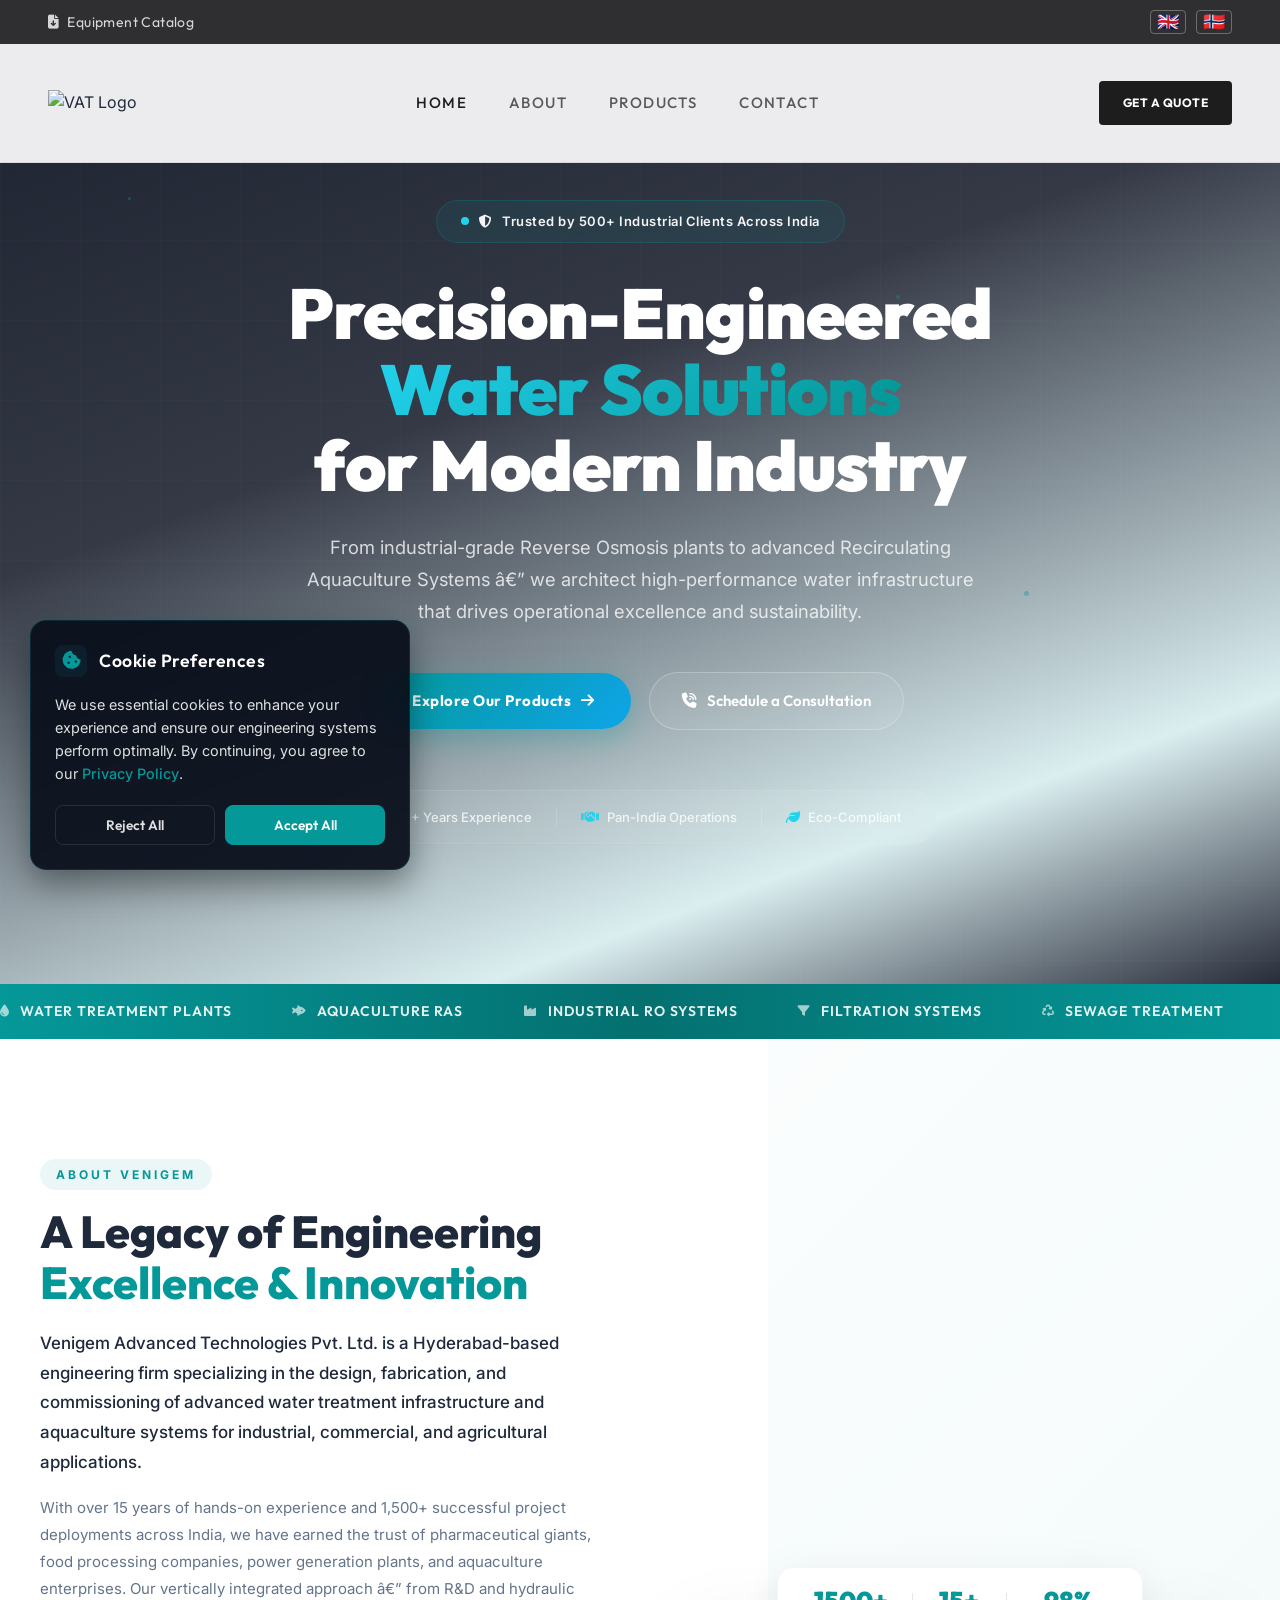
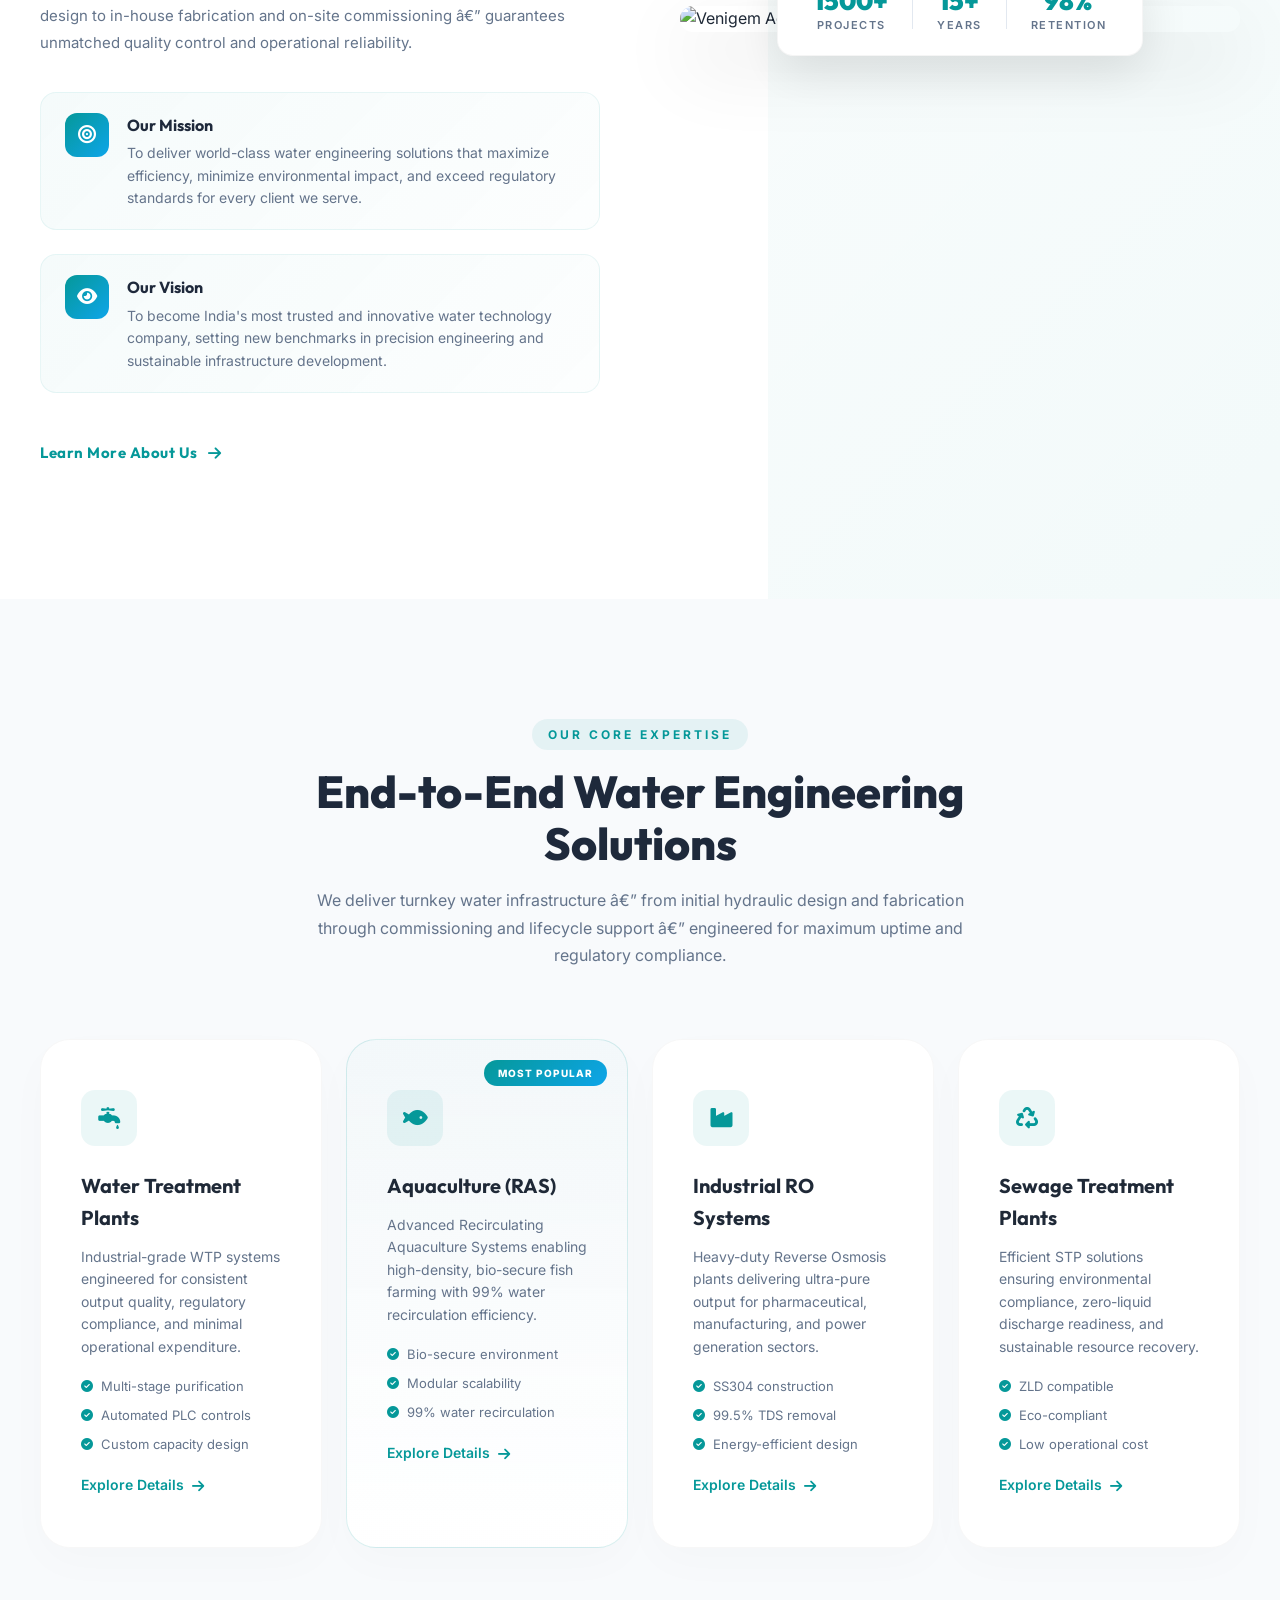
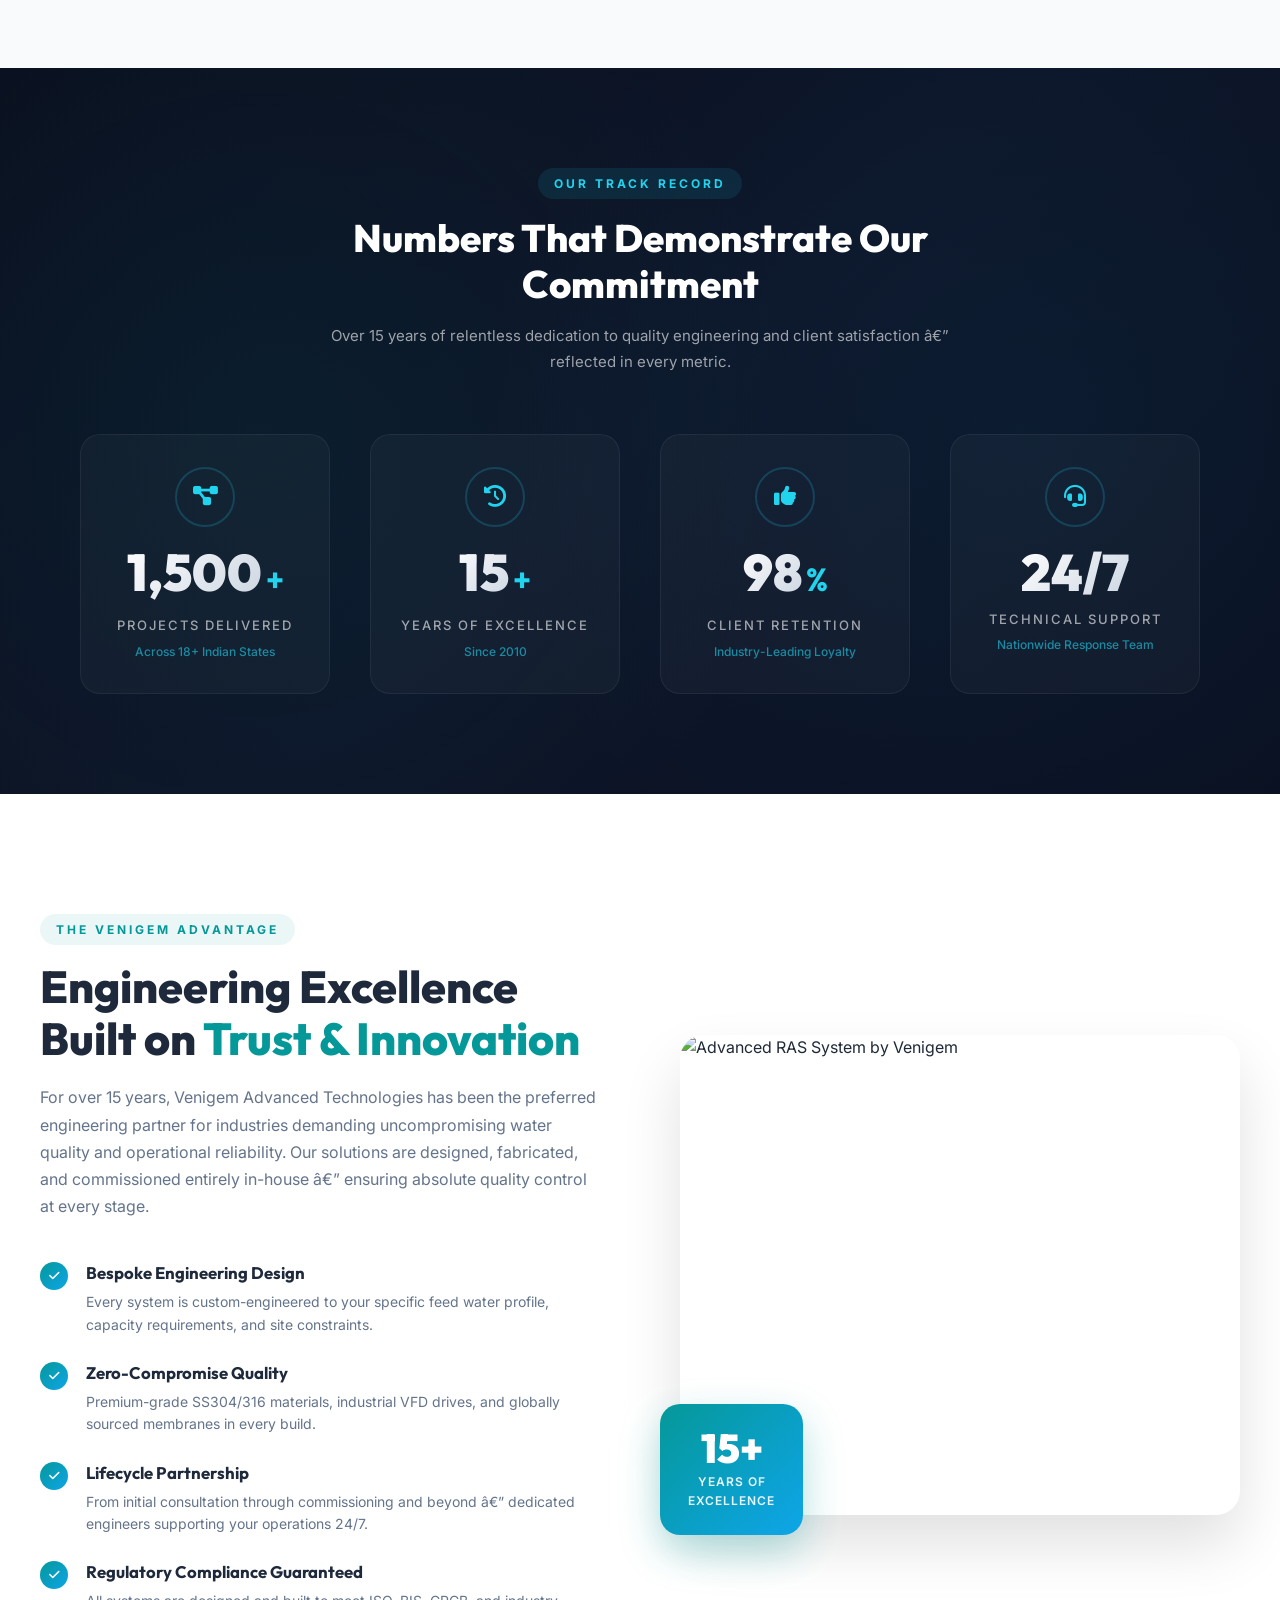
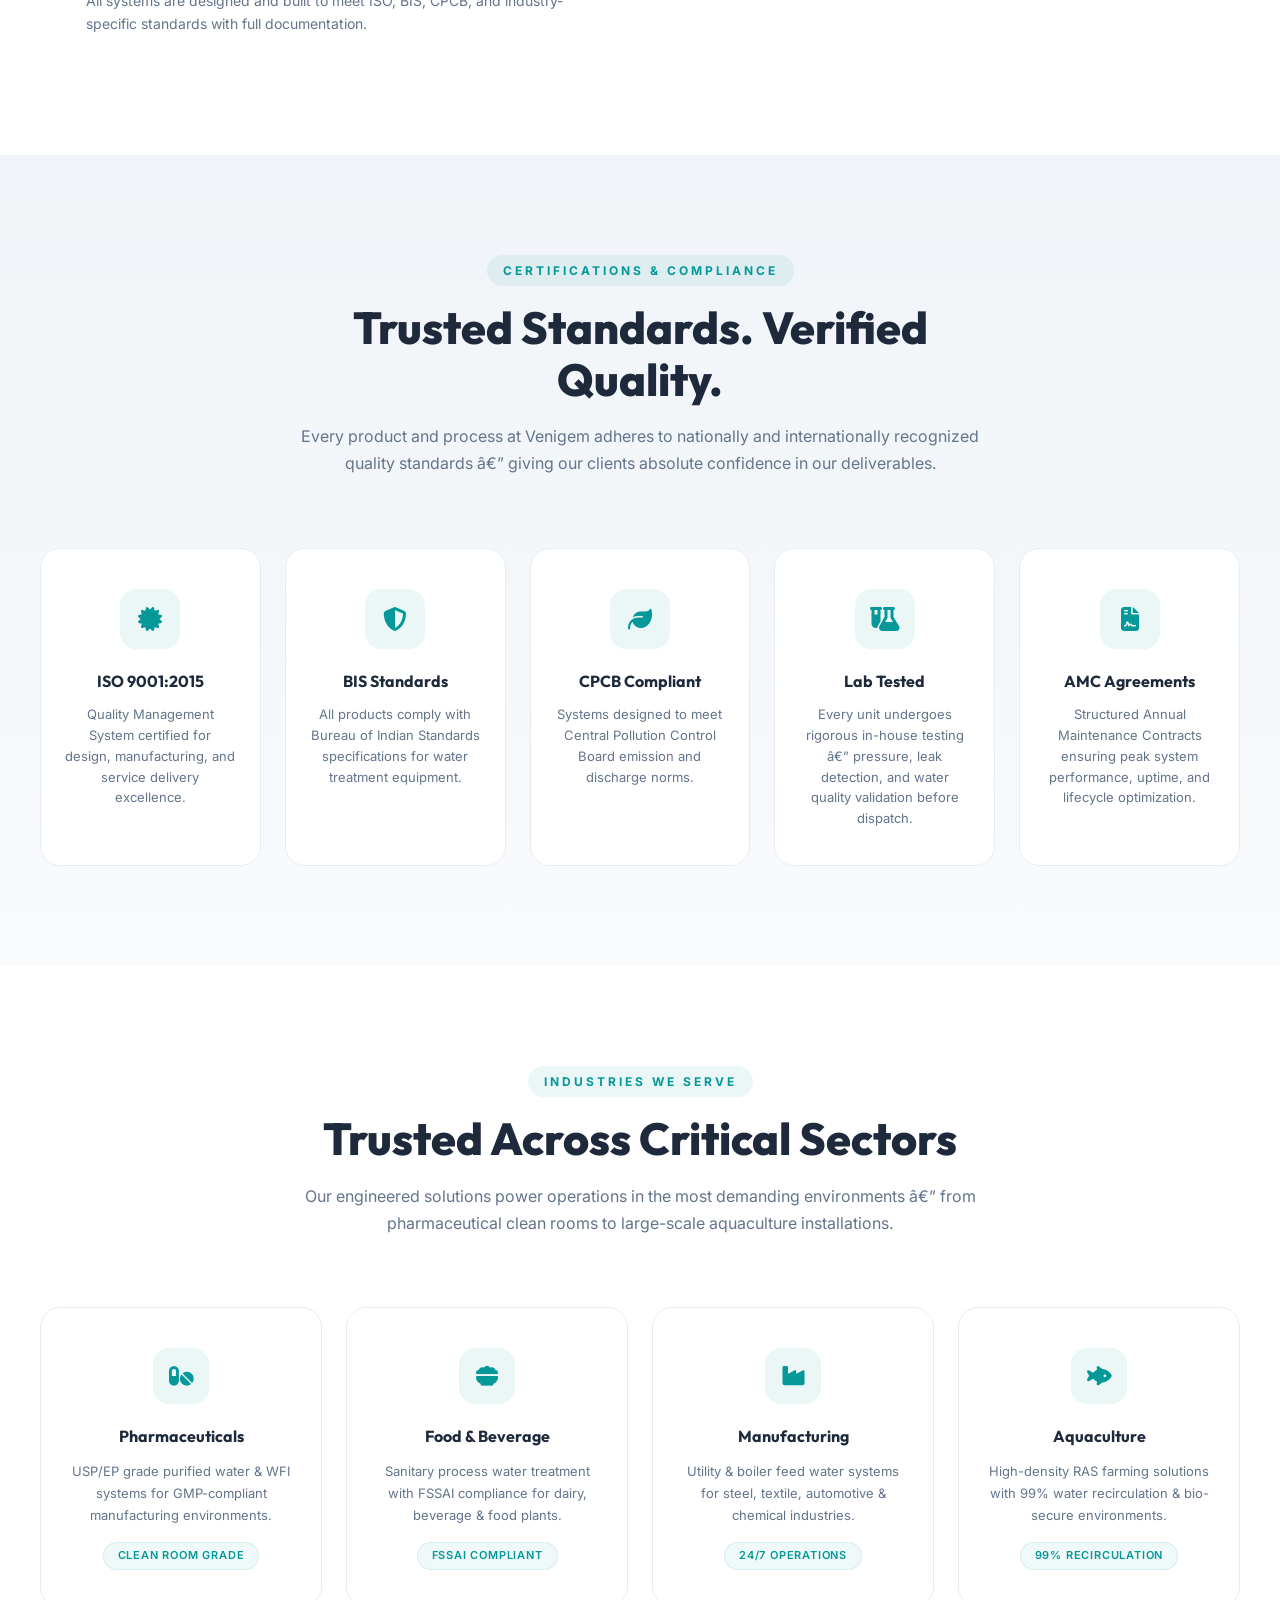
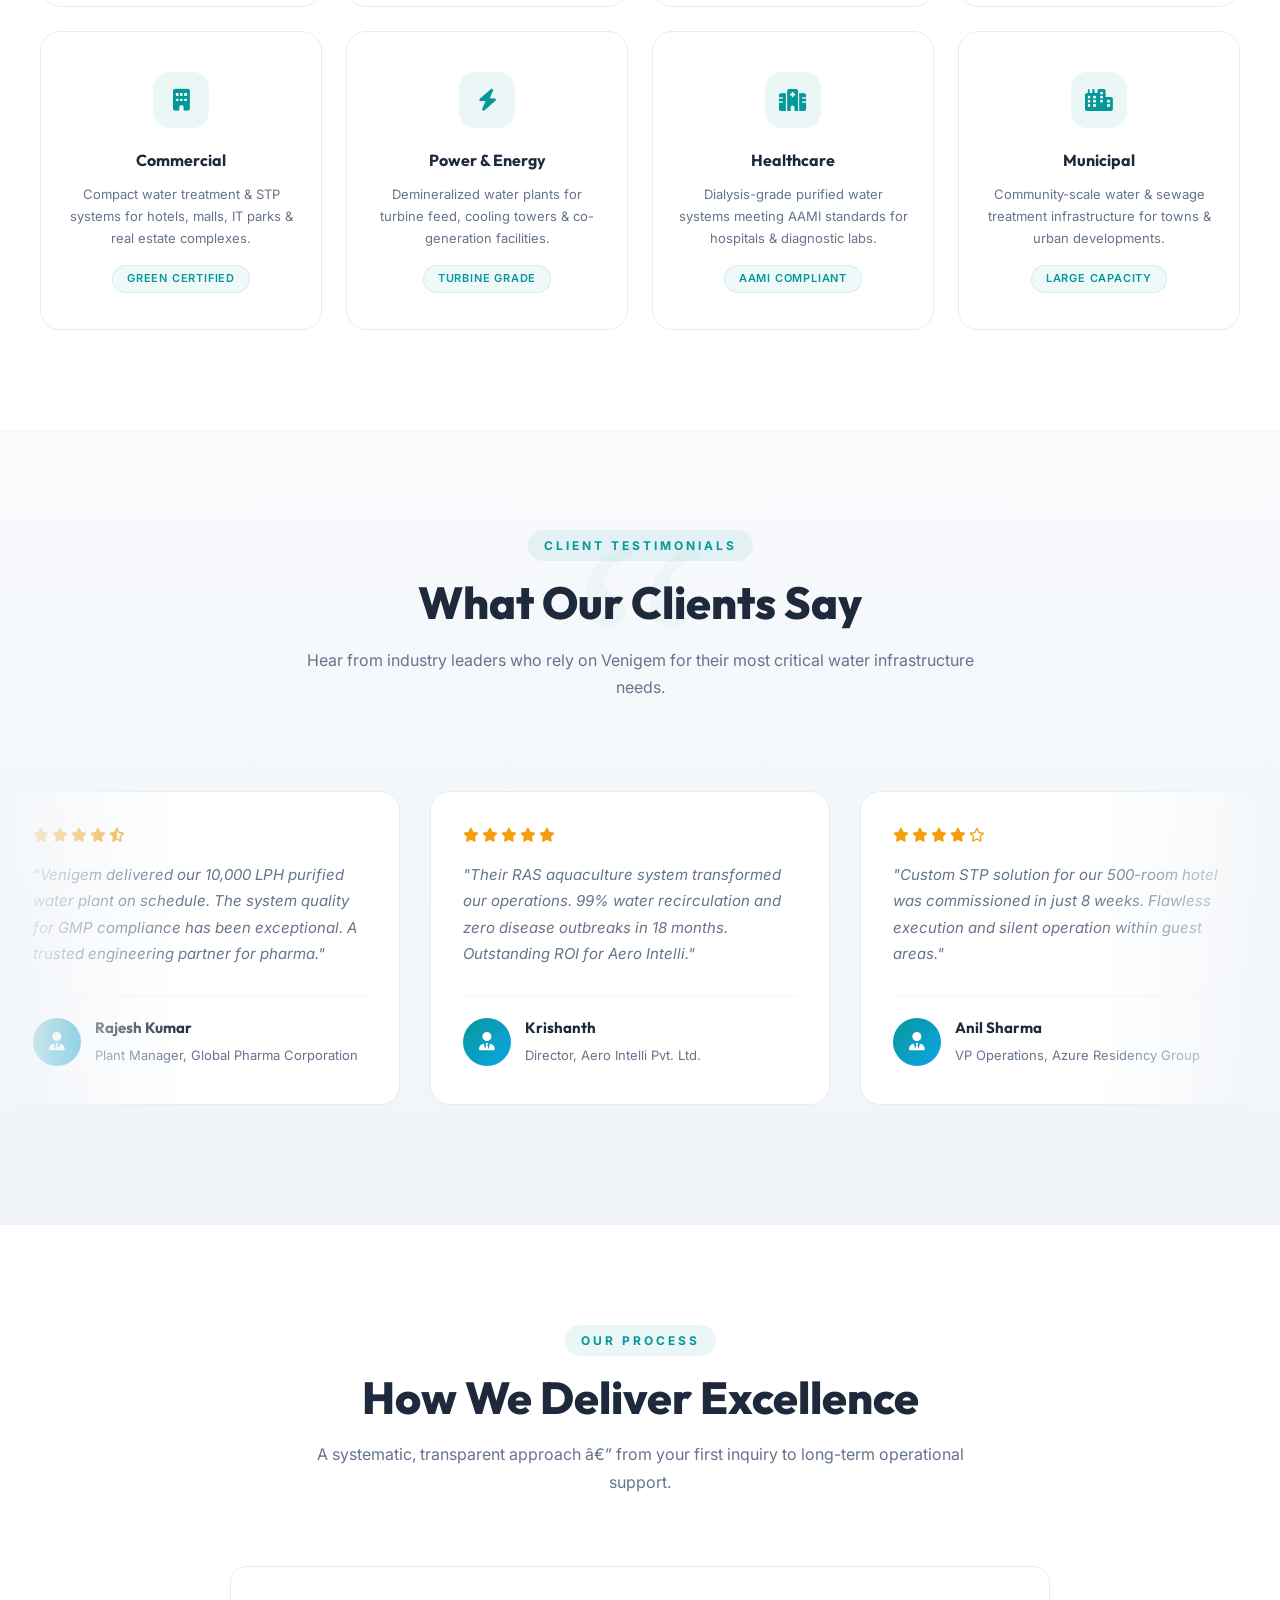
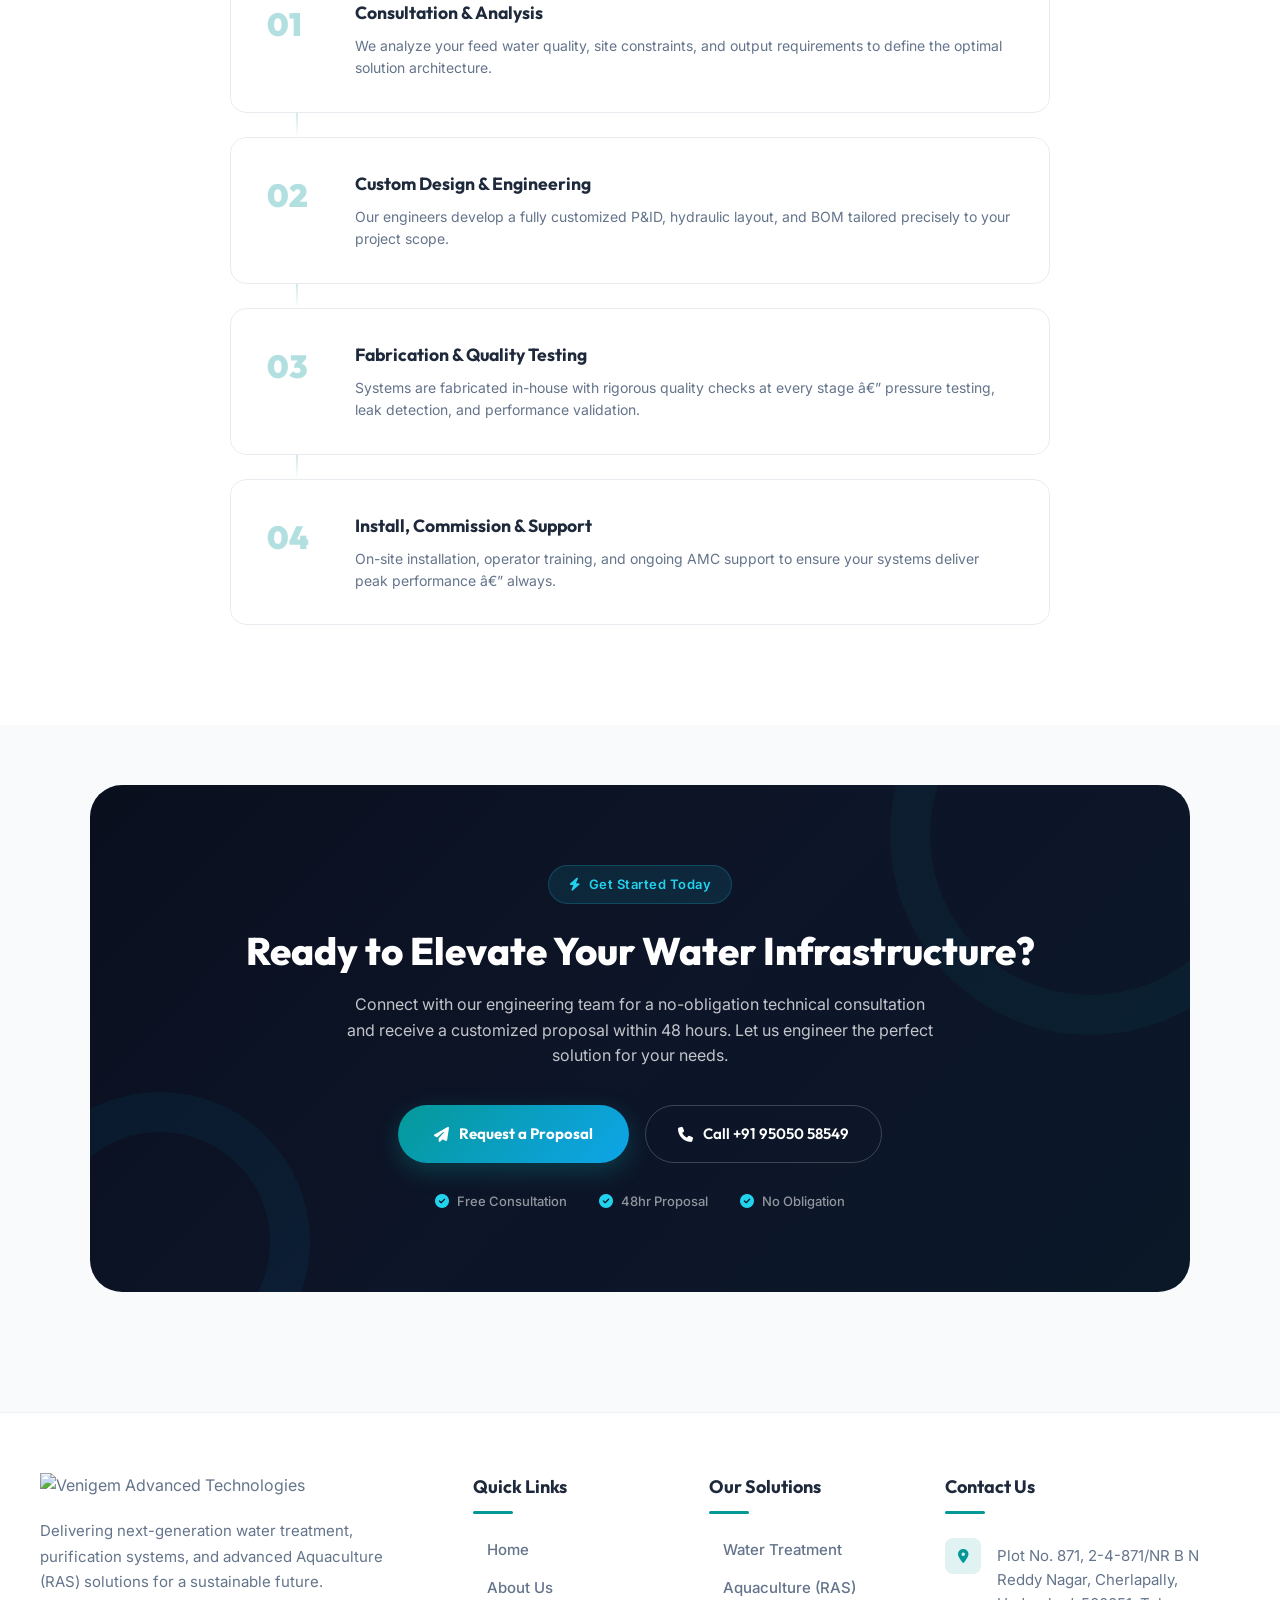
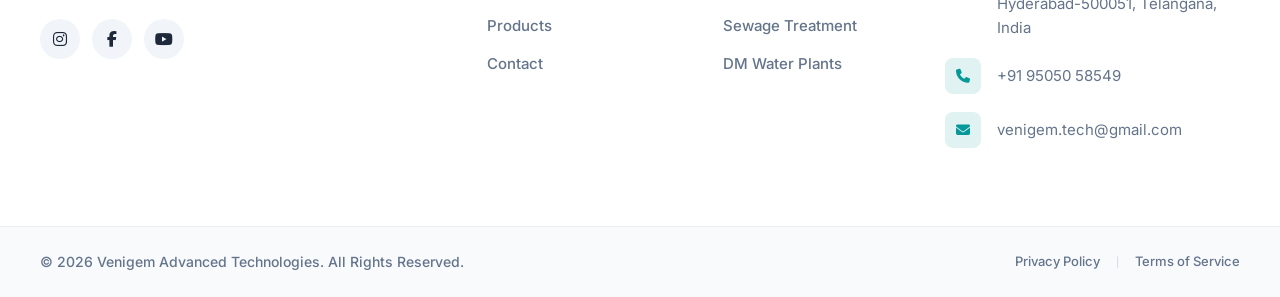
==== commit d3742eb3: "Add global corporate theme layer across all primary pages" ====
--- a/index.html
+++ b/index.html
@@ -31,6 +31,7 @@
 
     <!-- CSS Links -->
     <link rel="stylesheet" href="header.css">
+    <link rel="stylesheet" href="theme.css">
     <link rel="stylesheet" href="index.css">
     <link rel="stylesheet" href="footer.css">
     <link rel="stylesheet" href="cookies.css">
--- a/theme.css
+++ b/theme.css
@@ -0,0 +1,92 @@
+/* Global corporate theme layer */
+:root {
+    --corp-bg: #f4f6f8;
+    --corp-surface: #ffffff;
+    --corp-text: #1f2937;
+    --corp-muted: #5f6b7a;
+    --corp-border: #d9e1ea;
+    --corp-primary: #00a8d6;
+    --corp-primary-dark: #007fa3;
+    --corp-radius: 10px;
+    --corp-shadow: 0 16px 40px rgba(16, 24, 40, 0.08);
+}
+
+* {
+    box-sizing: border-box;
+}
+
+html,
+body {
+    margin: 0;
+    padding: 0;
+}
+
+body {
+    font-family: 'Inter', 'Outfit', Arial, sans-serif;
+    color: var(--corp-text);
+    background: linear-gradient(180deg, #f8fafc 0%, var(--corp-bg) 100%);
+    line-height: 1.6;
+}
+
+a {
+    color: inherit;
+    text-decoration: none;
+}
+
+a:hover {
+    color: var(--corp-primary-dark);
+}
+
+main {
+    position: relative;
+    z-index: 1;
+}
+
+section {
+    position: relative;
+}
+
+.container,
+[class$="-container"],
+[class*=" container"] {
+    max-width: 1320px;
+}
+
+.card,
+.legal-card,
+.contact-form-card,
+.quote-form-card,
+.product-card,
+.service-card {
+    background: var(--corp-surface);
+    border: 1px solid var(--corp-border);
+    border-radius: var(--corp-radius);
+    box-shadow: var(--corp-shadow);
+}
+
+input,
+select,
+textarea,
+button {
+    font-family: inherit;
+}
+
+input,
+select,
+textarea {
+    border-radius: 8px;
+    border: 1px solid #cbd5e1;
+}
+
+.btn,
+.btn-primary,
+.btn-hero-primary,
+.btn-learn-more {
+    letter-spacing: 0.5px;
+}
+
+.section-tag {
+    letter-spacing: 1px;
+    text-transform: uppercase;
+    font-weight: 600;
+}
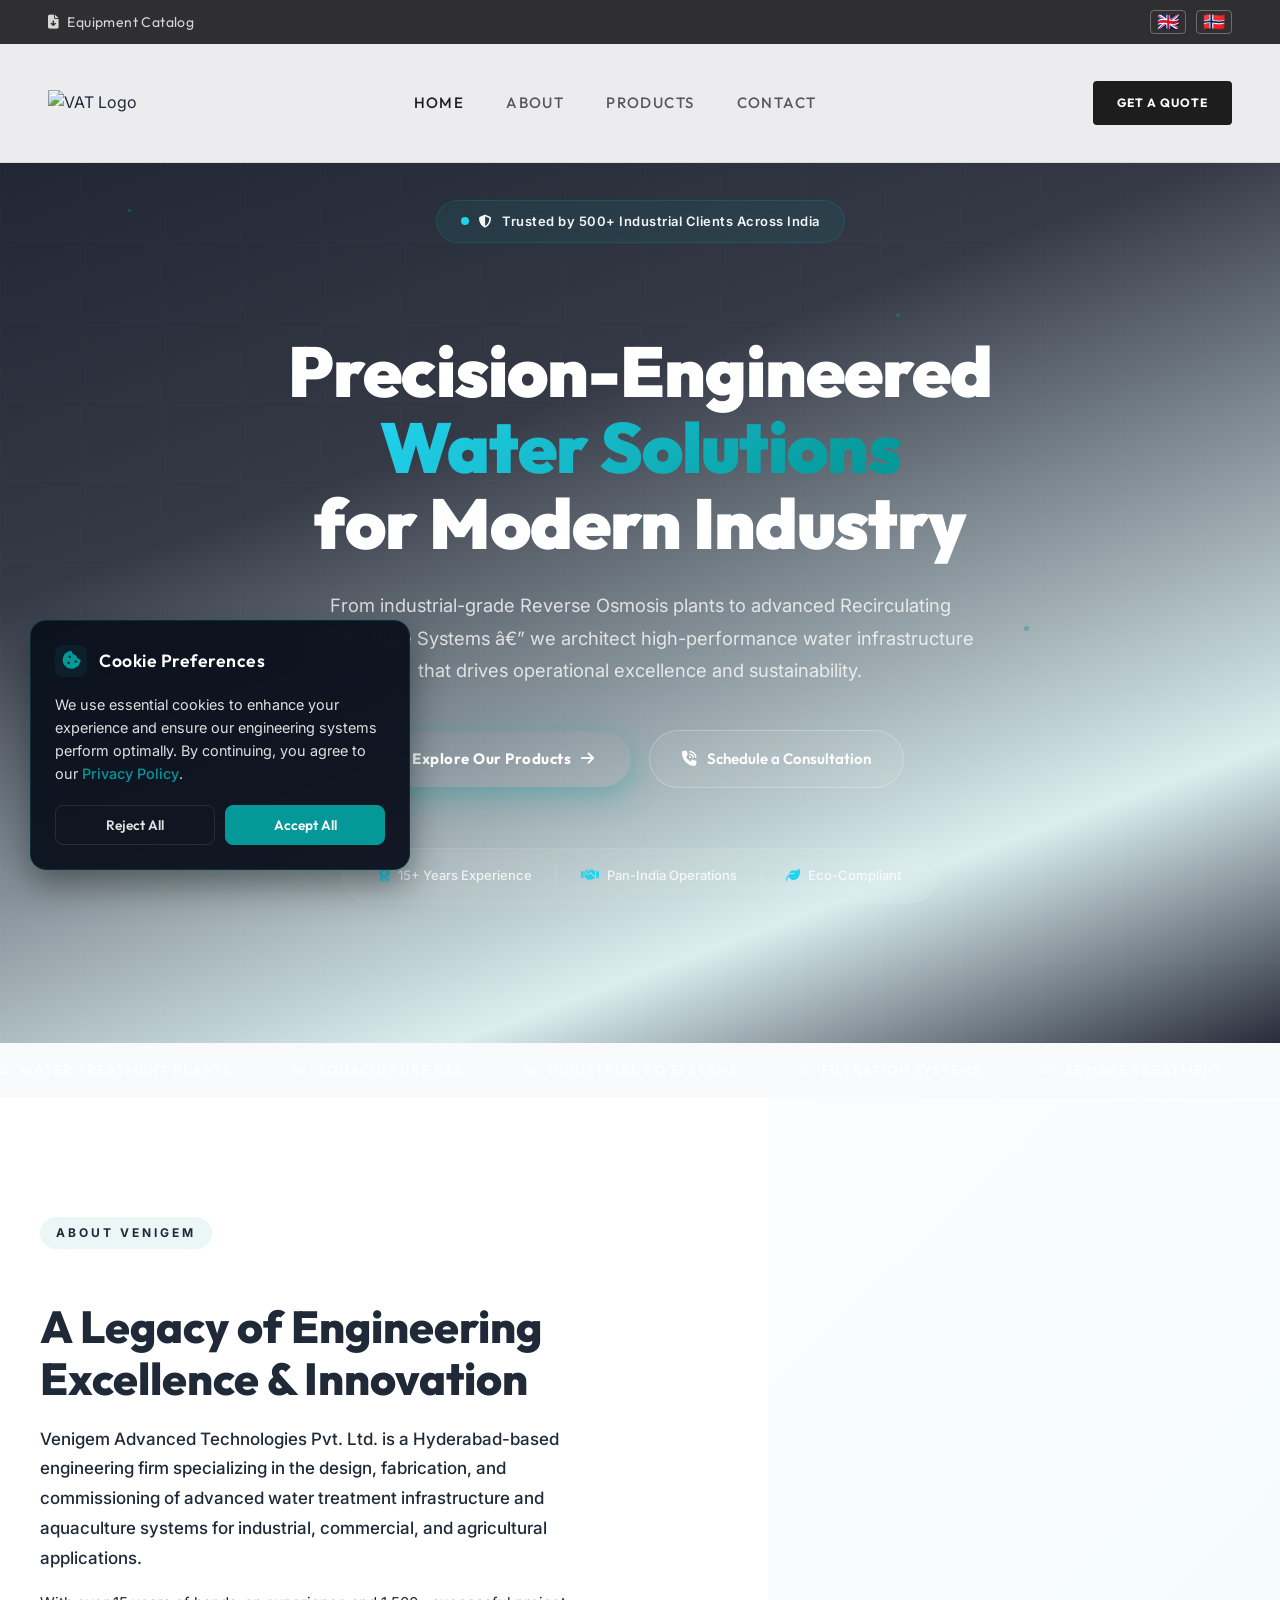
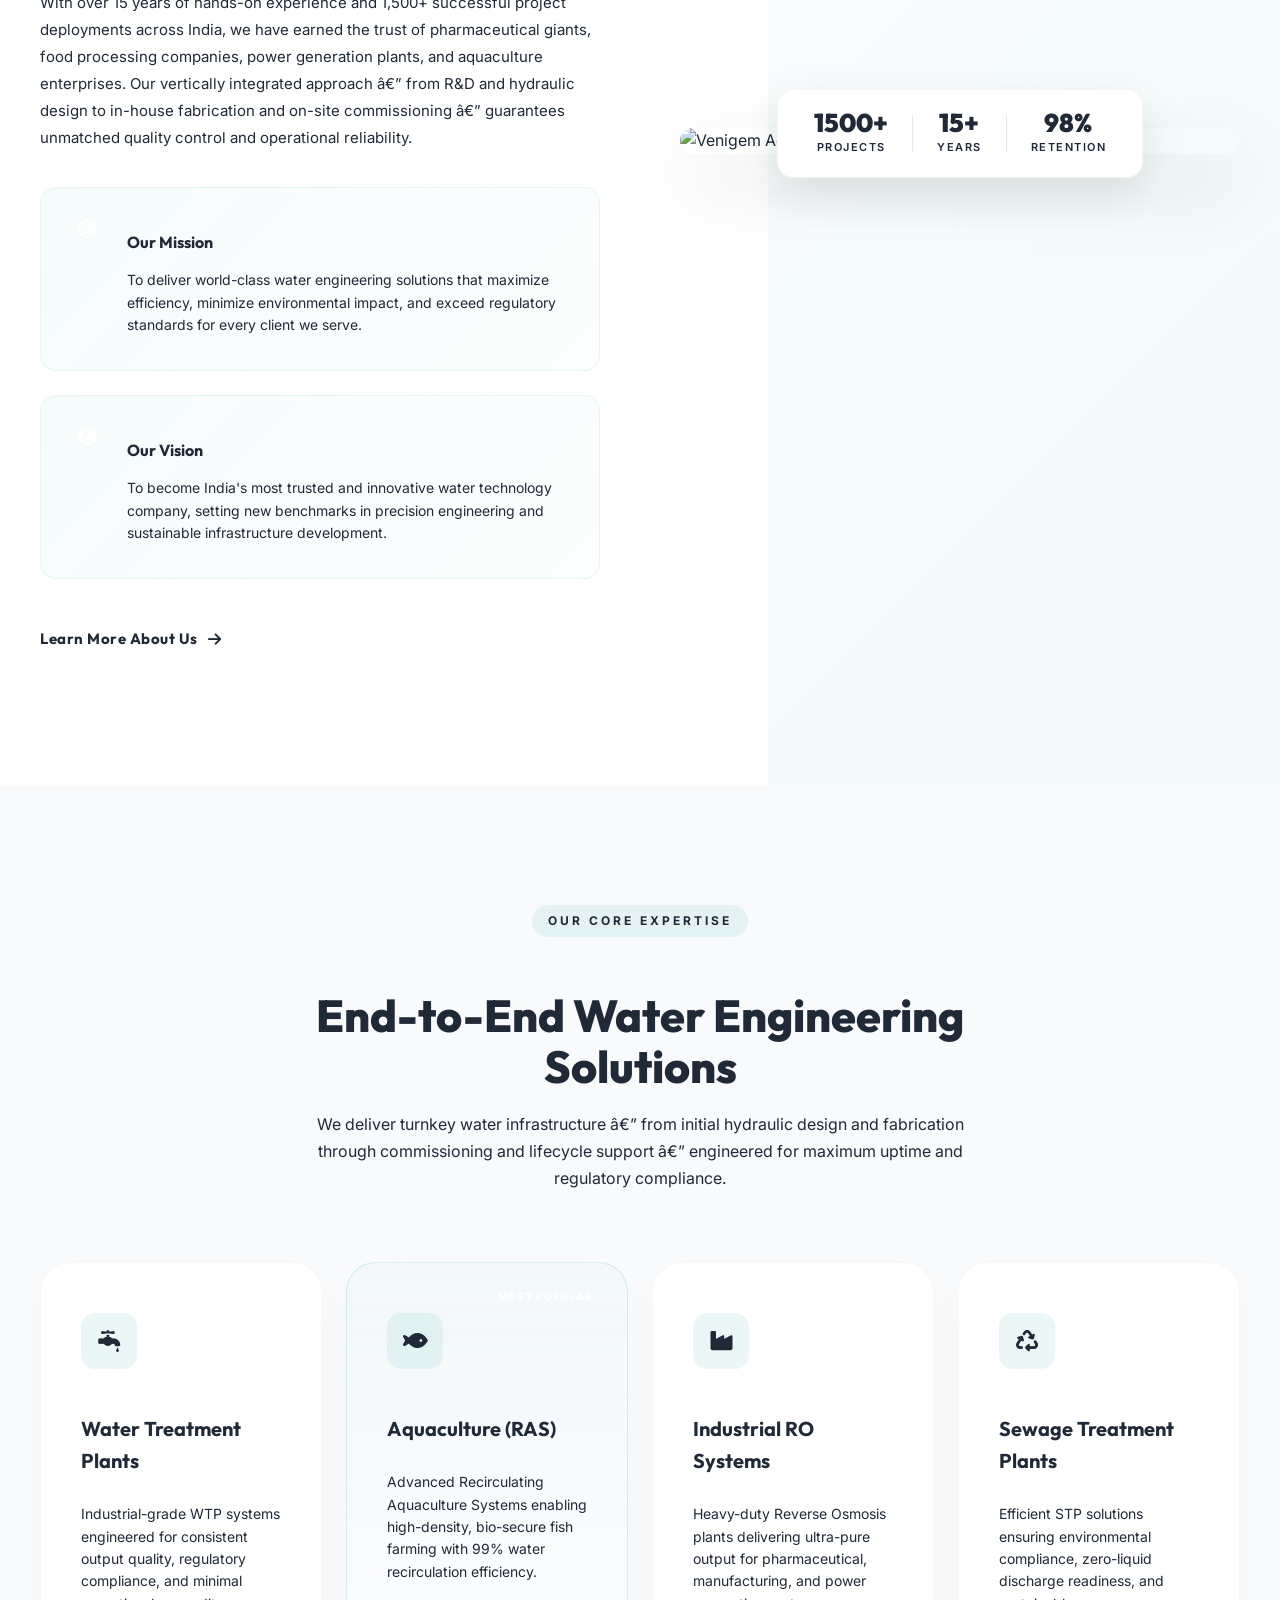
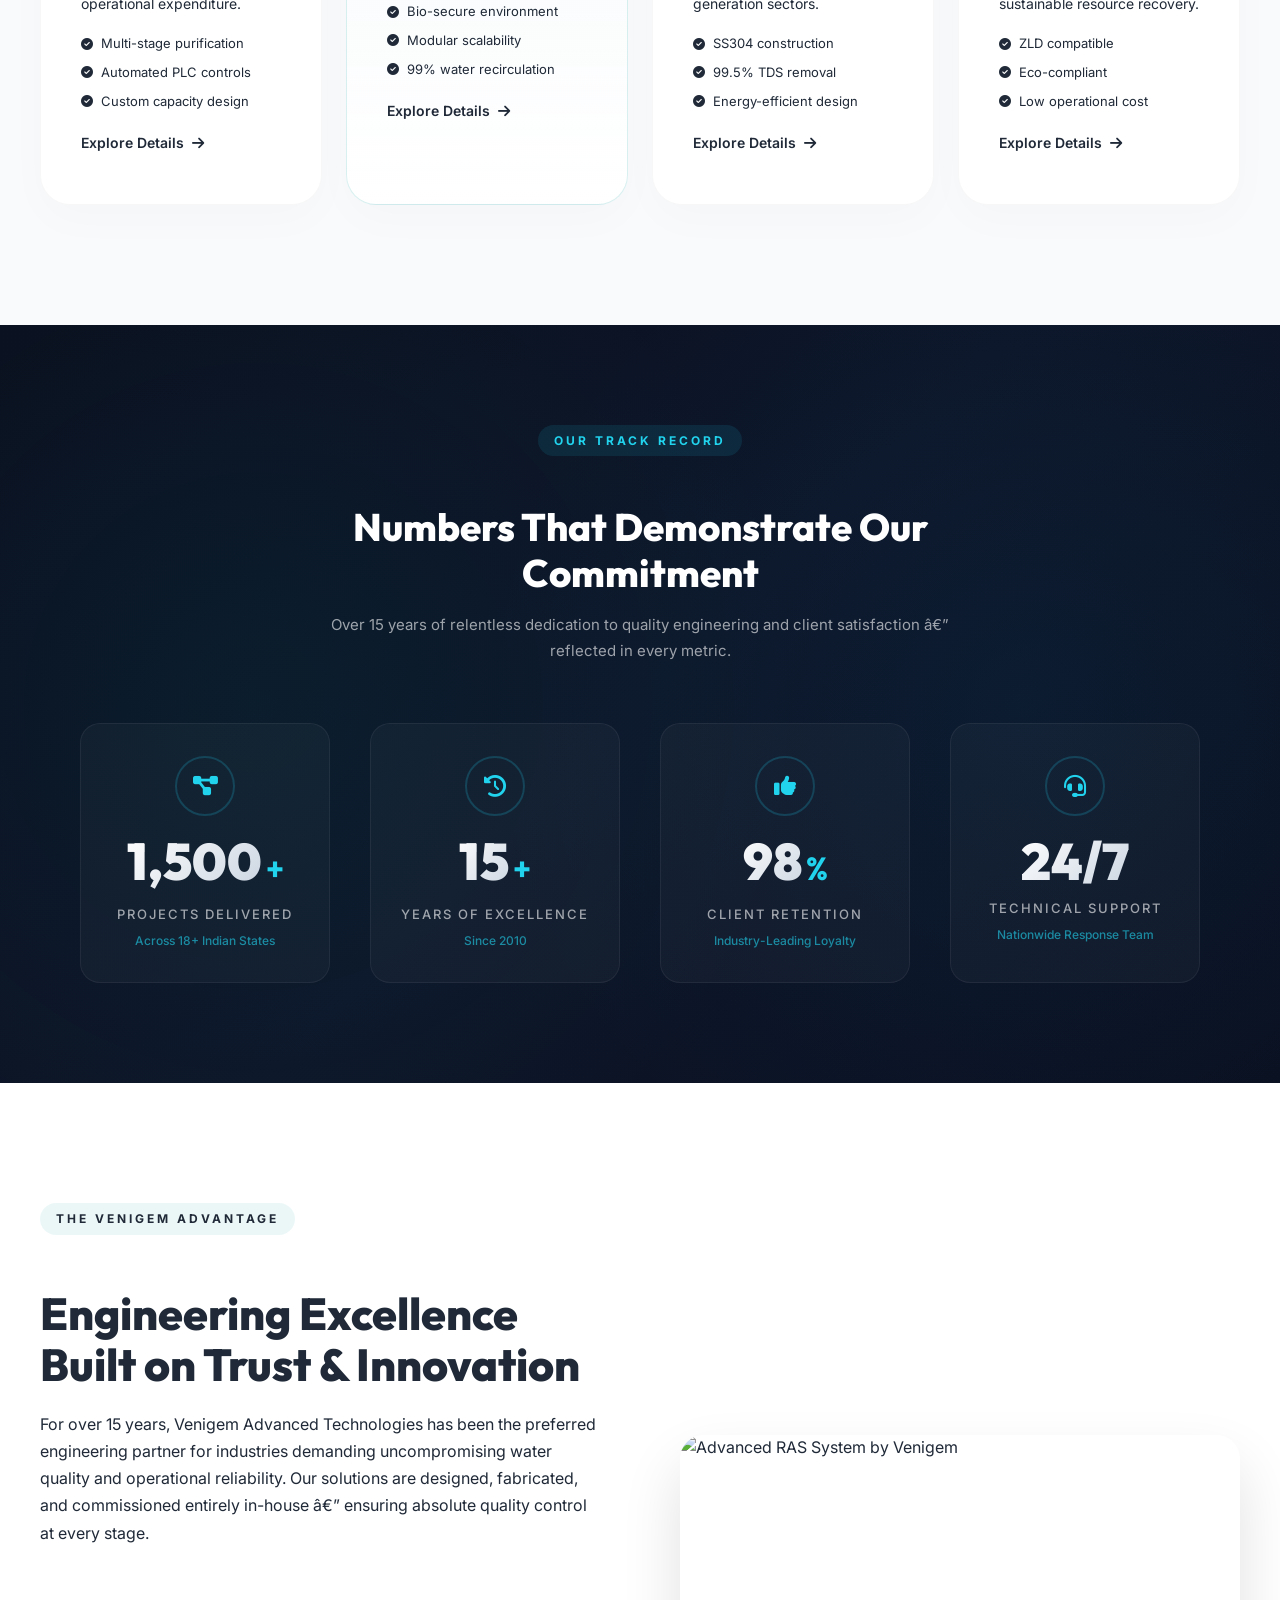
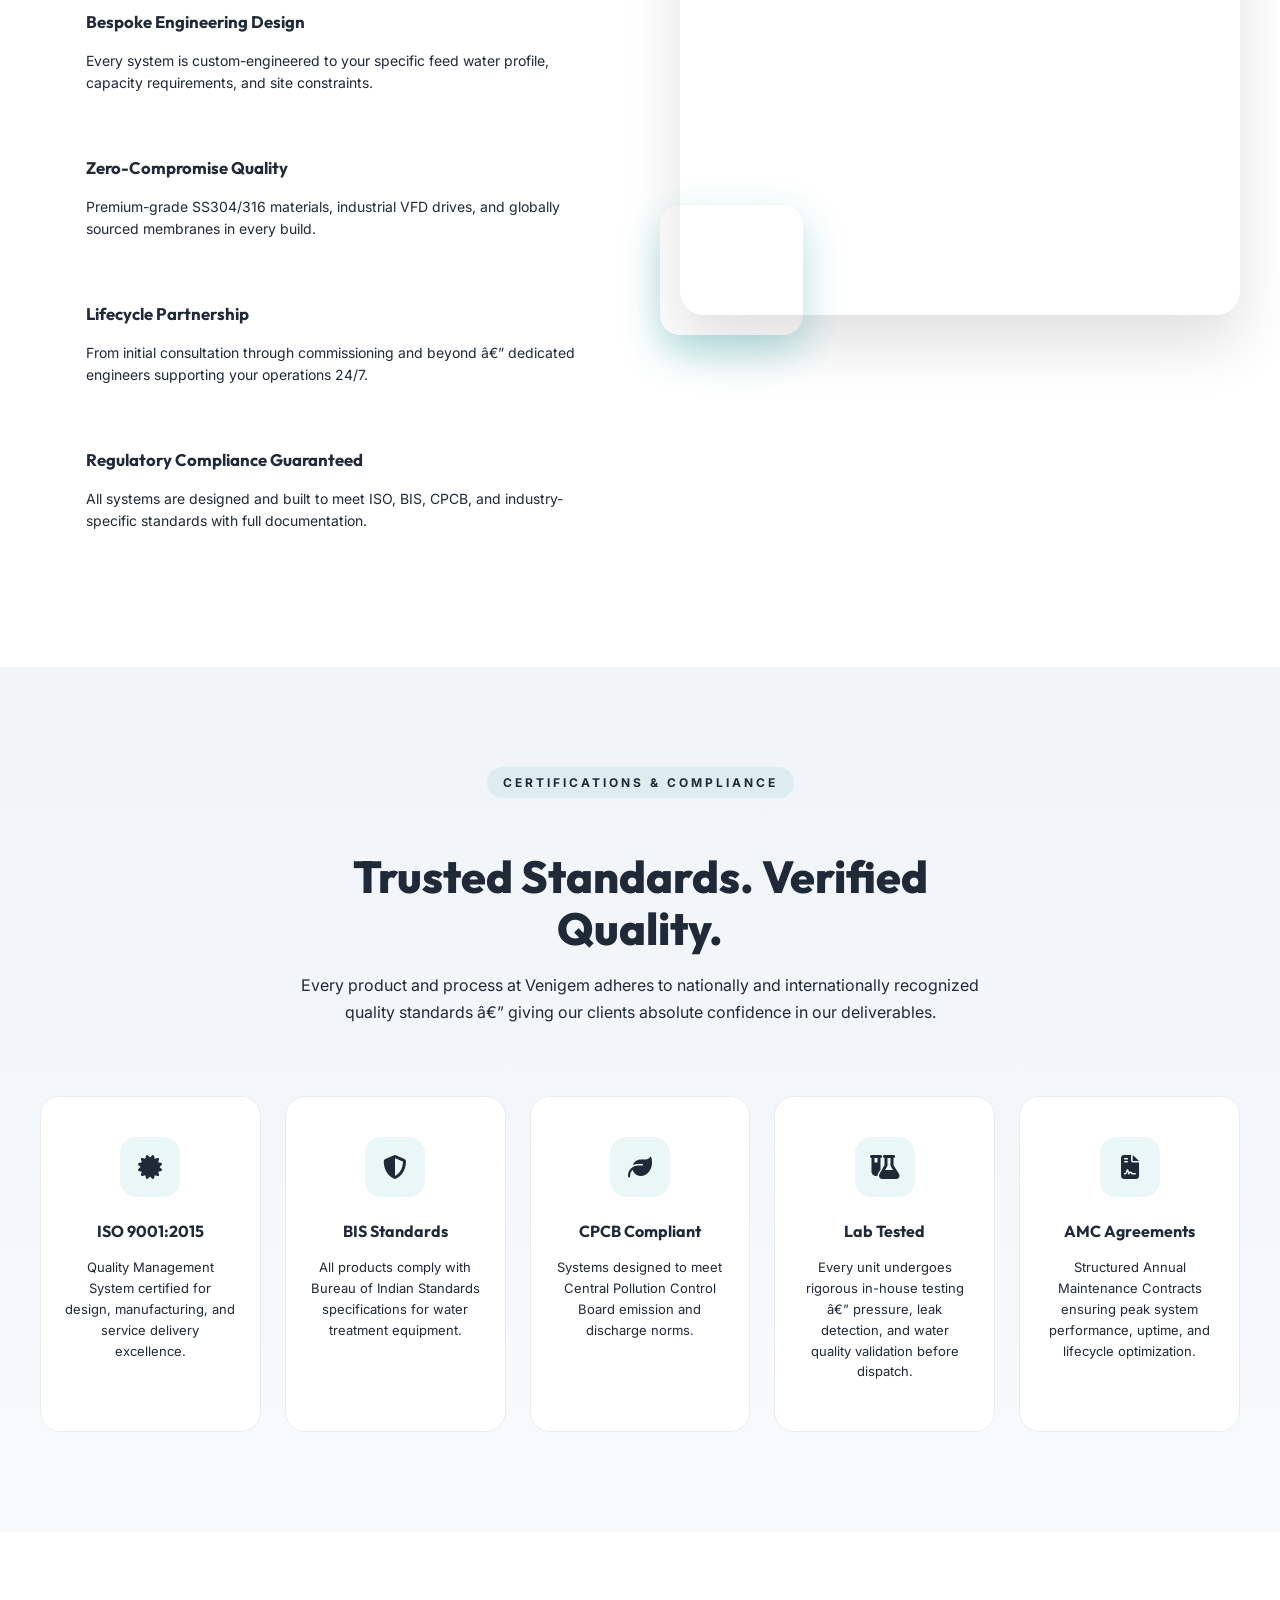
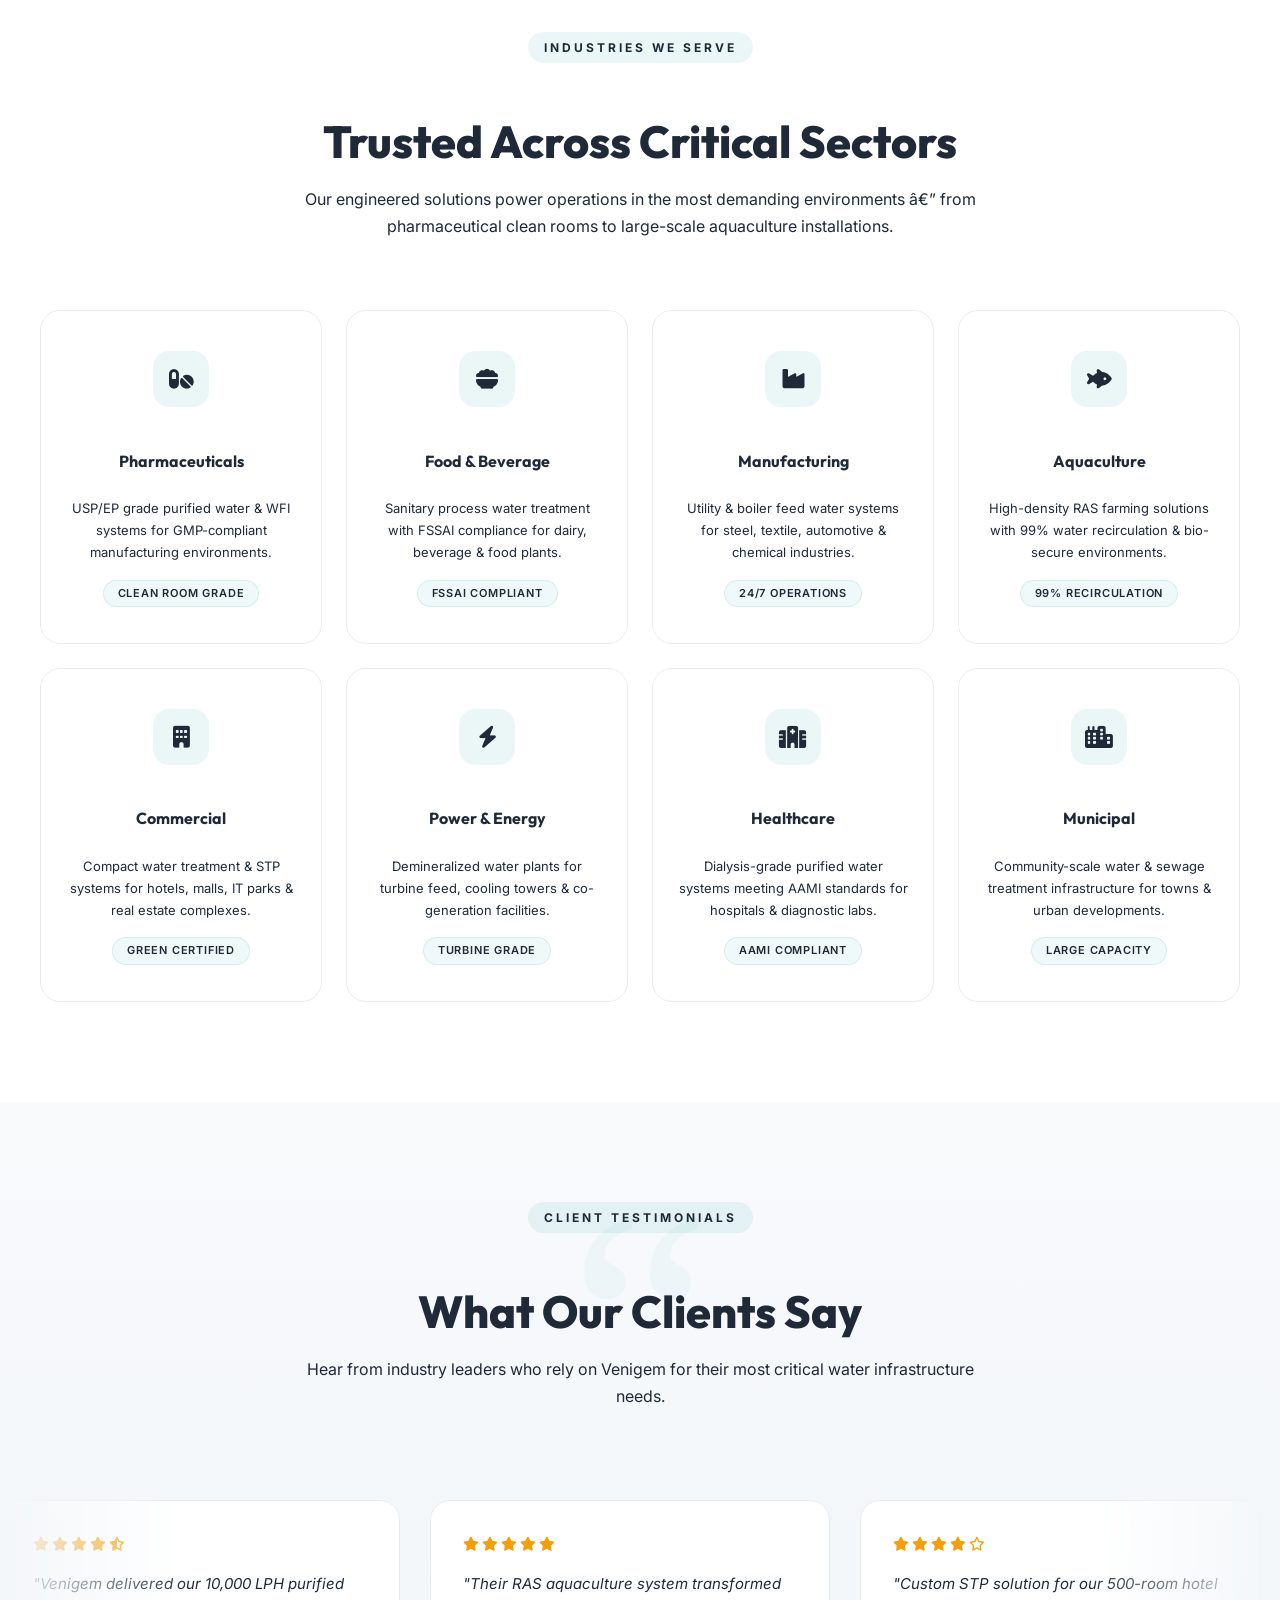
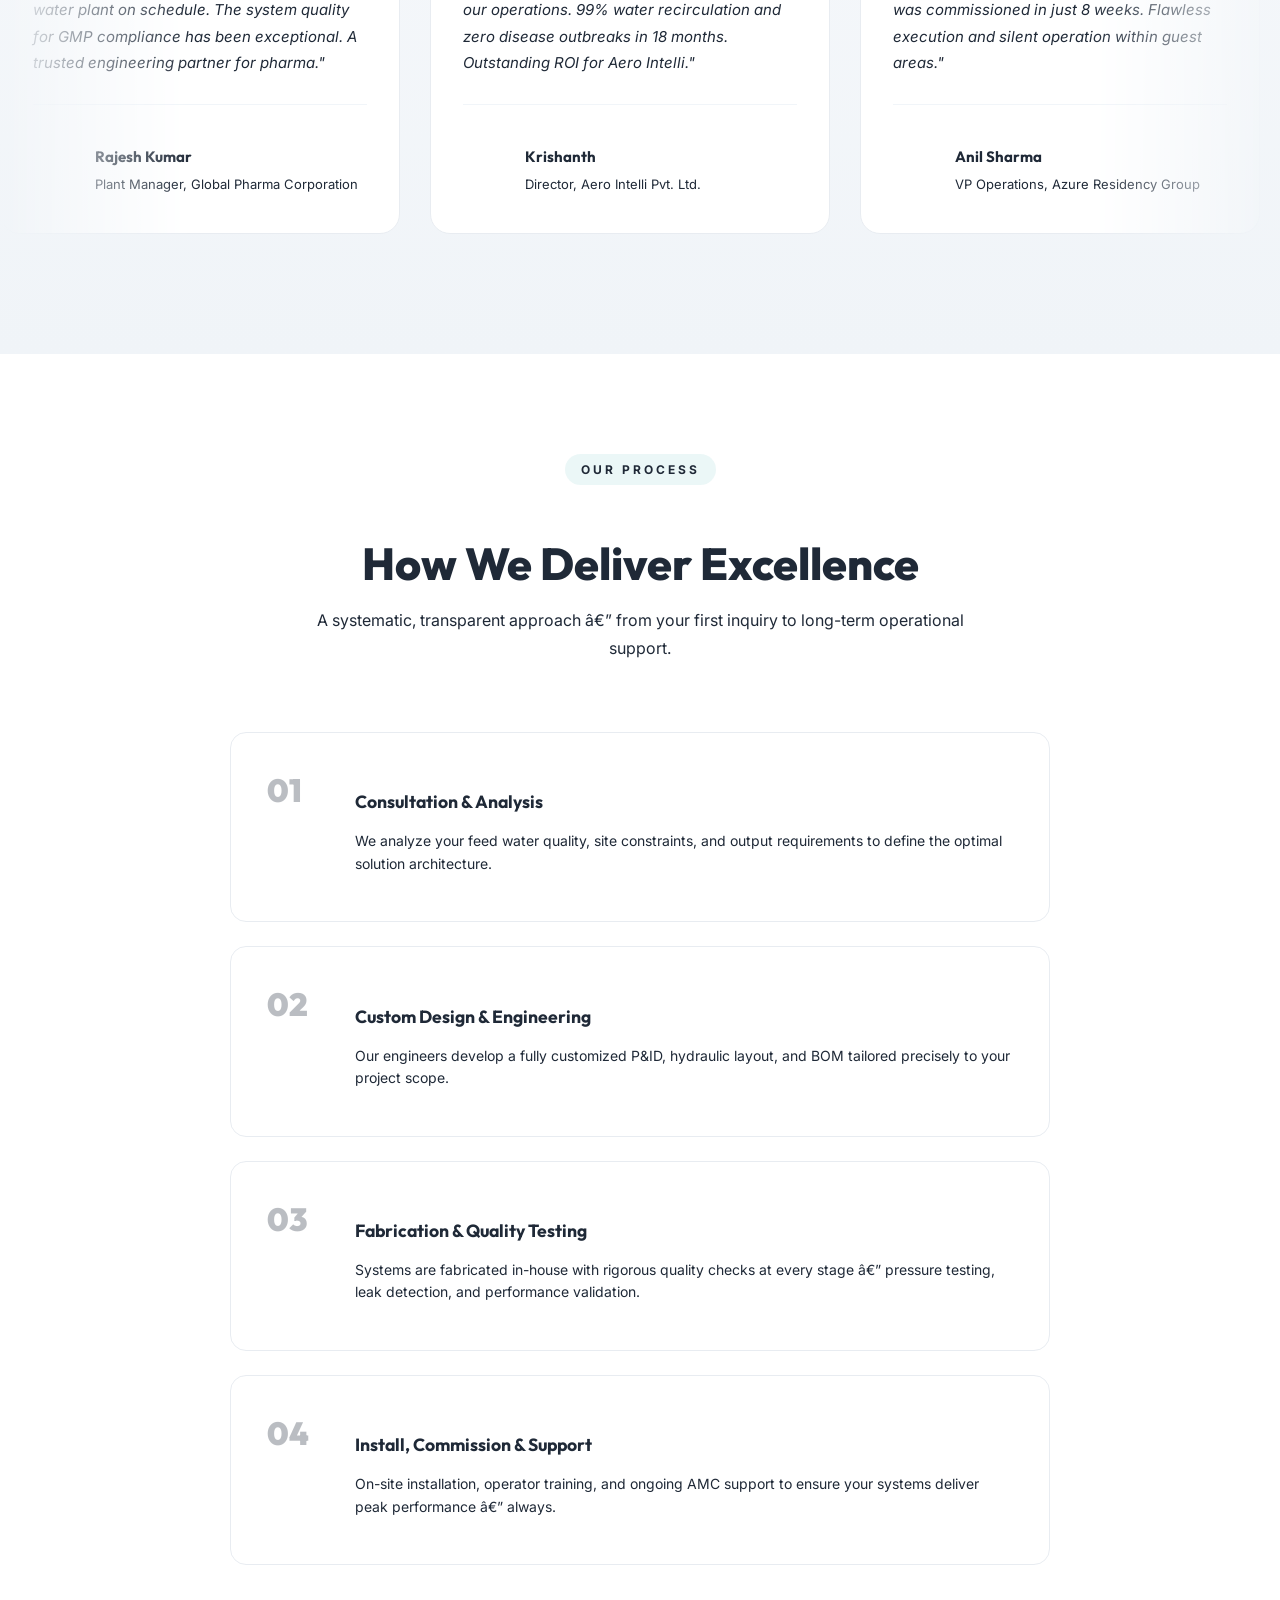
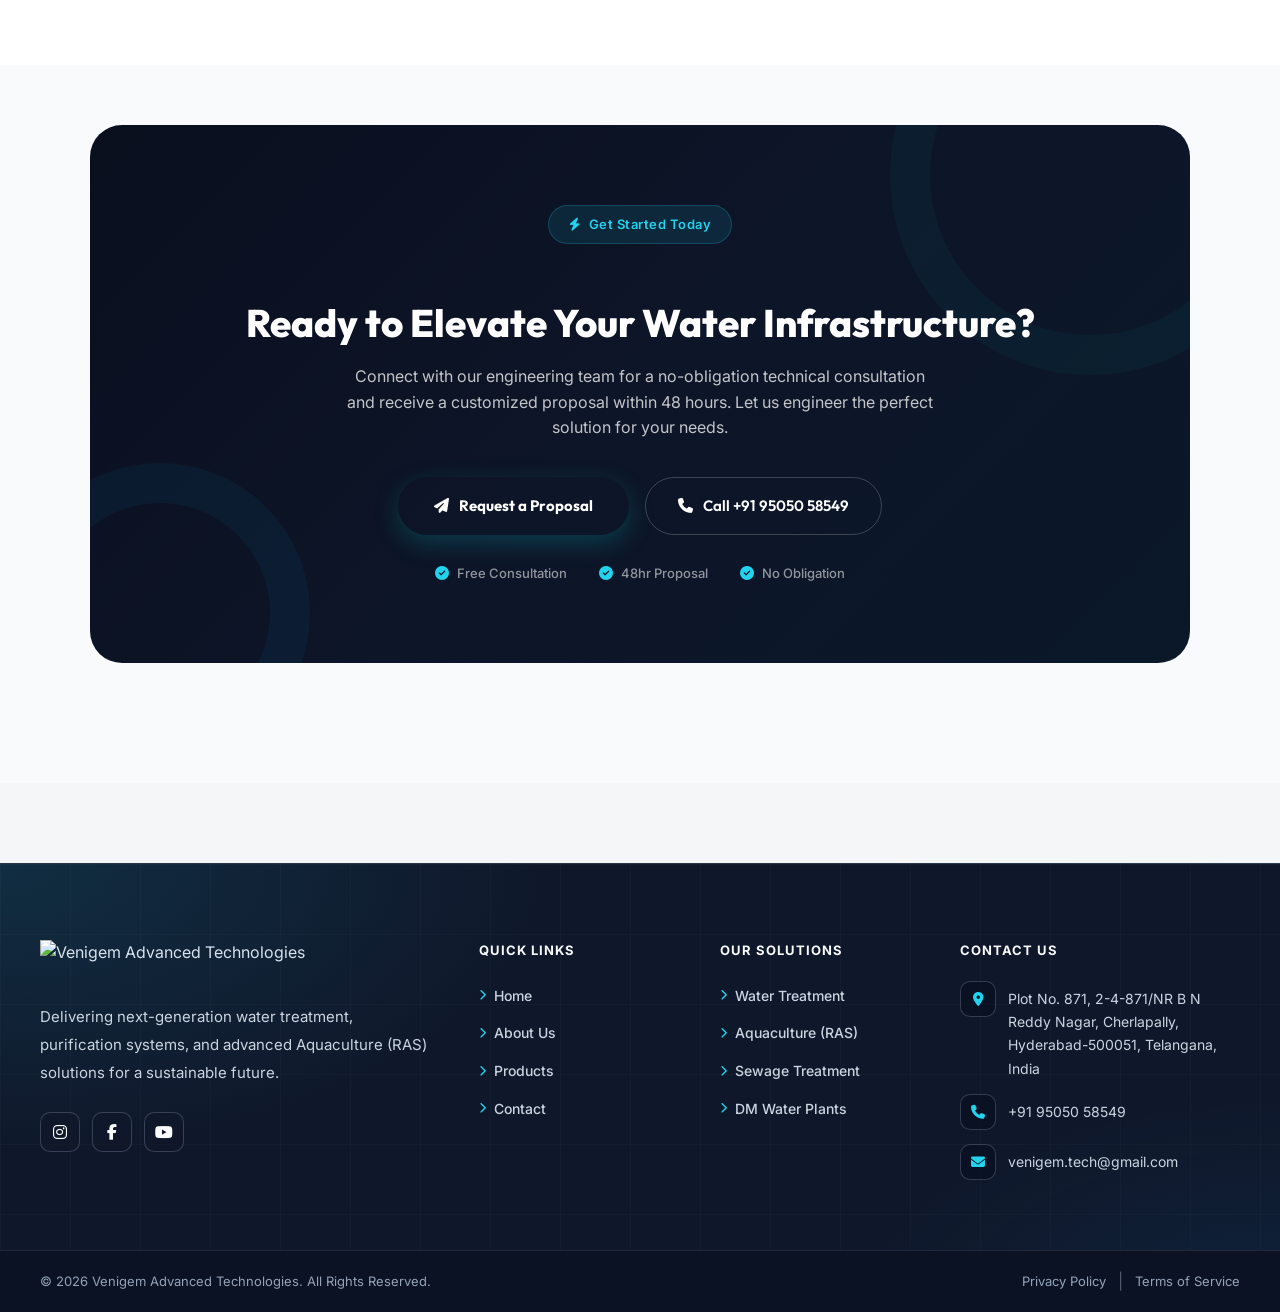
==== commit 35d3bb90: "Fix theme cascade issues and scope global base rules" ====
--- a/index.html
+++ b/index.html
@@ -30,8 +30,8 @@
     <link href="https://fonts.googleapis.com/css2?family=Outfit:wght@300;400;500;600;700;800;900&family=Inter:wght@400;500;600;700&family=JetBrains+Mono:wght@400;700&display=swap" rel="stylesheet">
 
     <!-- CSS Links -->
+    <link rel="stylesheet" href="theme.css">
     <link rel="stylesheet" href="header.css">
-    <link rel="stylesheet" href="theme.css">
     <link rel="stylesheet" href="index.css">
     <link rel="stylesheet" href="footer.css">
     <link rel="stylesheet" href="cookies.css">
--- a/theme.css
+++ b/theme.css
@@ -33,7 +33,7 @@
     text-decoration: none;
 }
 
-a:hover {
+main a:hover {
     color: var(--corp-primary-dark);
 }
 
@@ -46,10 +46,10 @@
     position: relative;
 }
 
-.container,
-[class$="-container"],
-[class*=" container"] {
+.container {
     max-width: 1320px;
+    width: 100%;
+    margin-inline: auto;
 }
 
 .card,
--- a/footer.css
+++ b/footer.css
@@ -1,66 +1,67 @@
-/* --- Variables & Reset --- */
 :root {
-    --bg-footer: #ffffff;
-    --bg-footer-bottom: #f8fafc;
-    --text-primary: #1e293b;
-    --text-secondary: #64748b;
-
-    --brand-blue: #059899;
-    --brand-accent: #047879;
-    --brand-light: #e0f2f1;
-
-    --font-heading: 'Outfit', sans-serif;
-    --font-body: 'Inter', sans-serif;
-
-    --transition: cubic-bezier(0.4, 0, 0.2, 1);
-}
-
-* {
-    margin: 0;
-    padding: 0;
-    box-sizing: border-box;
-}
-
-body {
-    font-family: var(--font-body);
-    background-color: #f8fafc;
-}
-
-/* --- Footer Container Styling --- */
+    --footer-bg: #0f172a;
+    --footer-surface: #111c33;
+    --footer-border: rgba(148, 163, 184, 0.22);
+    --footer-title: #f8fafc;
+    --footer-text: #cbd5e1;
+    --footer-muted: #94a3b8;
+    --footer-accent: #22d3ee;
+    --footer-accent-dark: #0891b2;
+    --footer-bottom-bg: #0b1223;
+    --footer-shadow: 0 20px 45px rgba(2, 6, 23, 0.4);
+}
+
 .main-footer {
-    background-color: var(--bg-footer);
-    border-top: 1px solid rgba(0, 0, 0, 0.05);
-    color: var(--text-secondary);
     position: relative;
-    padding-top: 60px;
+    margin-top: 80px;
+    background:
+        radial-gradient(80% 120% at 0% 0%, rgba(34, 211, 238, 0.12), transparent 55%),
+        radial-gradient(70% 100% at 100% 100%, rgba(14, 165, 233, 0.08), transparent 50%),
+        var(--footer-bg);
+    color: var(--footer-text);
+    border-top: 1px solid var(--footer-border);
+    overflow: hidden;
+}
+
+.main-footer::before {
+    content: '';
+    position: absolute;
+    inset: 0;
+    background-image: linear-gradient(rgba(255, 255, 255, 0.02) 1px, transparent 1px),
+        linear-gradient(90deg, rgba(255, 255, 255, 0.02) 1px, transparent 1px);
+    background-size: 70px 70px;
+    pointer-events: none;
 }
 
 .footer-container {
+    position: relative;
+    z-index: 1;
     max-width: 1400px;
     margin: 0 auto;
-    padding: 0 40px 60px 40px;
+    padding: 76px 40px 56px;
     display: grid;
-    grid-template-columns: 2fr 1fr 1fr 1.5fr;
-    gap: 40px;
-}
-
-/* --- Brand Section --- */
+    grid-template-columns: minmax(260px, 2fr) 1fr 1fr minmax(280px, 1.4fr);
+    gap: 42px;
+}
+
 .footer-logo {
-    display: inline-block;
-    margin-bottom: 20px;
+    display: inline-flex;
+    align-items: center;
+    margin-bottom: 22px;
 }
 
 .footer-logo-image {
-    max-height: 50px;
+    max-height: 56px;
     width: auto;
+    filter: brightness(1.06);
 }
 
 .footer-desc {
     font-size: 15px;
-    line-height: 1.7;
-    margin-bottom: 24px;
-    color: var(--text-secondary);
-    max-width: 380px;
+    line-height: 1.85;
+    max-width: 420px;
+    color: var(--footer-text);
+    margin-bottom: 26px;
 }
 
 .social-links {
@@ -69,137 +70,107 @@
 }
 
 .social-icon {
-    display: flex;
-    align-items: center;
-    justify-content: center;
     width: 40px;
     height: 40px;
-    border-radius: 50%;
-    background-color: #f1f5f9;
-    color: var(--text-primary);
-    font-size: 16px;
-    transition: all 0.3s var(--transition);
+    border-radius: 10px;
+    display: inline-flex;
+    align-items: center;
+    justify-content: center;
+    background: rgba(15, 23, 42, 0.4);
+    border: 1px solid rgba(148, 163, 184, 0.3);
+    color: var(--footer-title);
+    transition: all 0.25s ease;
 }
 
 .social-icon:hover {
-    background-color: var(--brand-blue);
-    color: #ffffff;
-    transform: translateY(-3px);
-    box-shadow: 0 4px 12px rgba(5, 152, 153, 0.25);
-}
-
-/* --- Links Sections --- */
+    background: var(--footer-accent);
+    color: #082f49;
+    border-color: transparent;
+    transform: translateY(-2px);
+}
+
 .footer-title {
-    font-family: var(--font-heading);
-    font-size: 18px;
+    margin: 0 0 20px;
+    color: var(--footer-title);
+    text-transform: uppercase;
+    letter-spacing: 1px;
+    font-size: 13px;
     font-weight: 700;
-    color: var(--text-primary);
-    margin-bottom: 24px;
-    position: relative;
-    padding-bottom: 12px;
-}
-
-.footer-title::after {
-    content: '';
-    position: absolute;
-    bottom: 0;
-    left: 0;
-    width: 40px;
-    height: 3px;
-    background-color: var(--brand-blue);
-    border-radius: 3px;
-}
-
-.footer-links {
-    list-style: none;
-}
-
-.footer-links li {
-    margin-bottom: 14px;
-}
-
-.footer-links a {
-    color: var(--text-secondary);
-    text-decoration: none;
-    font-size: 15px;
-    font-weight: 500;
-    transition: all 0.3s ease;
-    display: flex;
-    align-items: center;
-}
-
-.footer-links a i {
-    font-size: 10px;
-    margin-right: 8px;
-    color: var(--brand-blue);
-    opacity: 0;
-    transform: translateX(-10px);
-    transition: all 0.3s ease;
-}
-
-.footer-links a:hover {
-    color: var(--brand-blue);
-    transform: translateX(5px);
-}
-
-.footer-links a:hover i {
-    opacity: 1;
-    transform: translateX(0);
-}
-
-/* --- Contact Info --- */
+}
+
+.footer-links,
 .contact-list {
     list-style: none;
+    margin: 0;
+    padding: 0;
+}
+
+.footer-links li {
+    margin-bottom: 12px;
+}
+
+.footer-links a {
+    color: var(--footer-text);
+    font-size: 14px;
+    font-weight: 500;
+    display: inline-flex;
+    align-items: center;
+    gap: 8px;
+    transition: all 0.25s ease;
+}
+
+.footer-links a i {
+    color: var(--footer-accent);
+    font-size: 11px;
+}
+
+.footer-links a:hover {
+    color: #fff;
+    transform: translateX(2px);
 }
 
 .contact-list li {
-    display: flex;
-    align-items: flex-start;
-    gap: 16px;
-    margin-bottom: 18px;
+    display: grid;
+    grid-template-columns: 36px 1fr;
+    align-items: start;
+    gap: 12px;
+    margin-bottom: 14px;
 }
 
 .contact-icon {
-    display: flex;
-    align-items: center;
-    justify-content: center;
     width: 36px;
     height: 36px;
-    border-radius: 8px;
-    background-color: var(--brand-light);
-    color: var(--brand-blue);
+    border-radius: 10px;
+    display: inline-flex;
+    align-items: center;
+    justify-content: center;
+    border: 1px solid rgba(148, 163, 184, 0.3);
+    background: rgba(2, 6, 23, 0.35);
+    color: var(--footer-accent);
     font-size: 14px;
-    flex-shrink: 0;
-    transition: all 0.3s ease;
-}
-
-.contact-list li:hover .contact-icon {
-    background-color: var(--brand-blue);
-    color: #ffffff;
 }
 
 .contact-text {
-    font-size: 15px;
-    color: var(--text-secondary);
-    line-height: 1.6;
     margin-top: 6px;
+    color: var(--footer-text);
+    font-size: 14px;
+    line-height: 1.65;
 }
 
 .contact-text a {
-    color: var(--text-secondary);
-    text-decoration: none;
-    transition: color 0.3s ease;
+    color: var(--footer-text);
 }
 
 .contact-text a:hover {
-    color: var(--brand-blue);
-}
-
-/* --- Copyright Bottom Bar --- */
+    color: #fff;
+}
+
 .footer-bottom {
-    background-color: var(--bg-footer-bottom);
-    padding: 24px 0;
-    border-top: 1px solid rgba(0, 0, 0, 0.05);
+    position: relative;
+    z-index: 1;
+    background: var(--footer-bottom-bg);
+    border-top: 1px solid rgba(148, 163, 184, 0.16);
+    padding: 18px 0;
 }
 
 .footer-bottom-container {
@@ -207,76 +178,56 @@
     margin: 0 auto;
     padding: 0 40px;
     display: flex;
+    align-items: center;
     justify-content: space-between;
-    align-items: center;
+    gap: 18px;
 }
 
 .footer-bottom p {
-    font-size: 14px;
-    font-weight: 500;
+    margin: 0;
+    color: var(--footer-muted);
+    font-size: 13px;
 }
 
 .footer-legal {
     display: flex;
     align-items: center;
-    gap: 16px;
+    gap: 12px;
 }
 
 .footer-legal a {
-    color: var(--text-secondary);
-    text-decoration: none;
+    color: var(--footer-muted);
     font-size: 13px;
-    font-weight: 500;
-    transition: all 0.3s var(--transition);
-    position: relative;
-}
-
-.footer-legal a::after {
-    content: '';
-    position: absolute;
-    bottom: -2px;
-    left: 0;
-    width: 0;
-    height: 1px;
-    background-color: var(--brand-blue);
-    transition: width 0.3s ease;
+    transition: color 0.2s ease;
 }
 
 .footer-legal a:hover {
-    color: var(--brand-blue);
-}
-
-.footer-legal a:hover::after {
-    width: 100%;
+    color: var(--footer-title);
 }
 
 .footer-legal .divider {
-    color: #cbd5e1;
-    font-size: 10px;
-    user-select: none;
-}
-
-/* --- Back to top button --- */
+    color: rgba(148, 163, 184, 0.5);
+}
+
 .back-to-top {
     position: absolute;
-    top: -25px;
+    top: -24px;
     right: 40px;
-    width: 50px;
-    height: 50px;
-    background-color: var(--brand-blue);
-    color: white;
-    border: none;
+    width: 48px;
+    height: 48px;
+    border: 0;
     border-radius: 50%;
-    font-size: 18px;
     cursor: pointer;
-    box-shadow: 0 10px 20px rgba(5, 152, 153, 0.3);
-    transition: all 0.3s ease;
-    display: flex;
+    display: inline-flex;
     align-items: center;
     justify-content: center;
+    background: linear-gradient(135deg, var(--footer-accent), #38bdf8);
+    color: #042f4d;
+    box-shadow: var(--footer-shadow);
     opacity: 0;
     visibility: hidden;
-    transform: translateY(20px);
+    transform: translateY(12px);
+    transition: all 0.25s ease;
 }
 
 .back-to-top.visible {
@@ -286,37 +237,35 @@
 }
 
 .back-to-top:hover {
-    background-color: var(--brand-accent);
-    transform: translateY(-5px);
-    box-shadow: 0 15px 25px rgba(5, 152, 153, 0.4);
-}
-
-/* --- Responsive Media Queries --- */
-@media screen and (max-width: 1024px) {
+    background: linear-gradient(135deg, #67e8f9, var(--footer-accent));
+    transform: translateY(-2px);
+}
+
+@media (max-width: 1100px) {
     .footer-container {
         grid-template-columns: 1fr 1fr;
-        gap: 40px 30px;
-    }
-}
-
-@media screen and (max-width: 768px) {
+        gap: 36px 28px;
+    }
+}
+
+@media (max-width: 768px) {
+    .main-footer {
+        margin-top: 56px;
+    }
+
     .footer-container {
         grid-template-columns: 1fr;
-        gap: 40px;
-        padding-bottom: 40px;
-    }
-
-    .footer-desc {
-        max-width: 100%;
+        padding: 56px 20px 44px;
+        gap: 30px;
     }
 
     .footer-bottom-container {
+        padding: 0 20px;
         flex-direction: column;
-        gap: 16px;
         text-align: center;
     }
 
     .back-to-top {
         right: 20px;
     }
-}+}
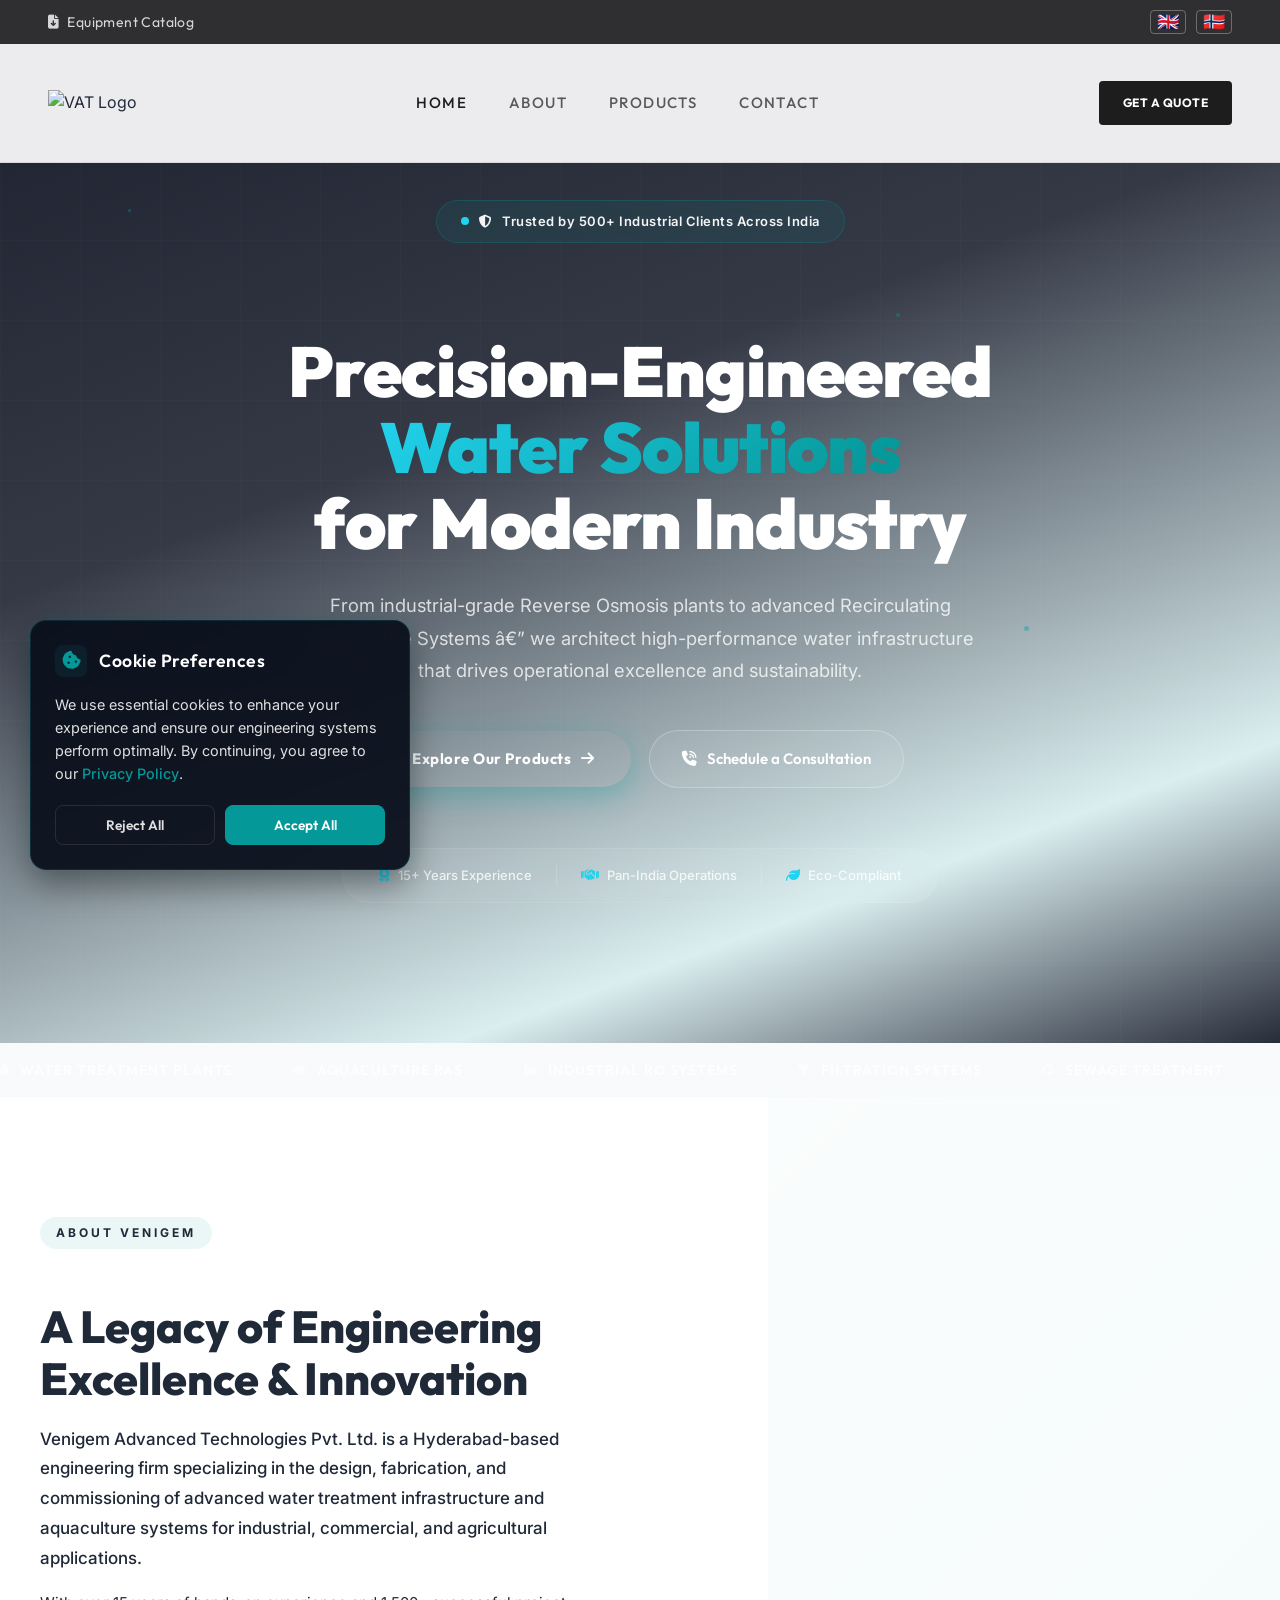
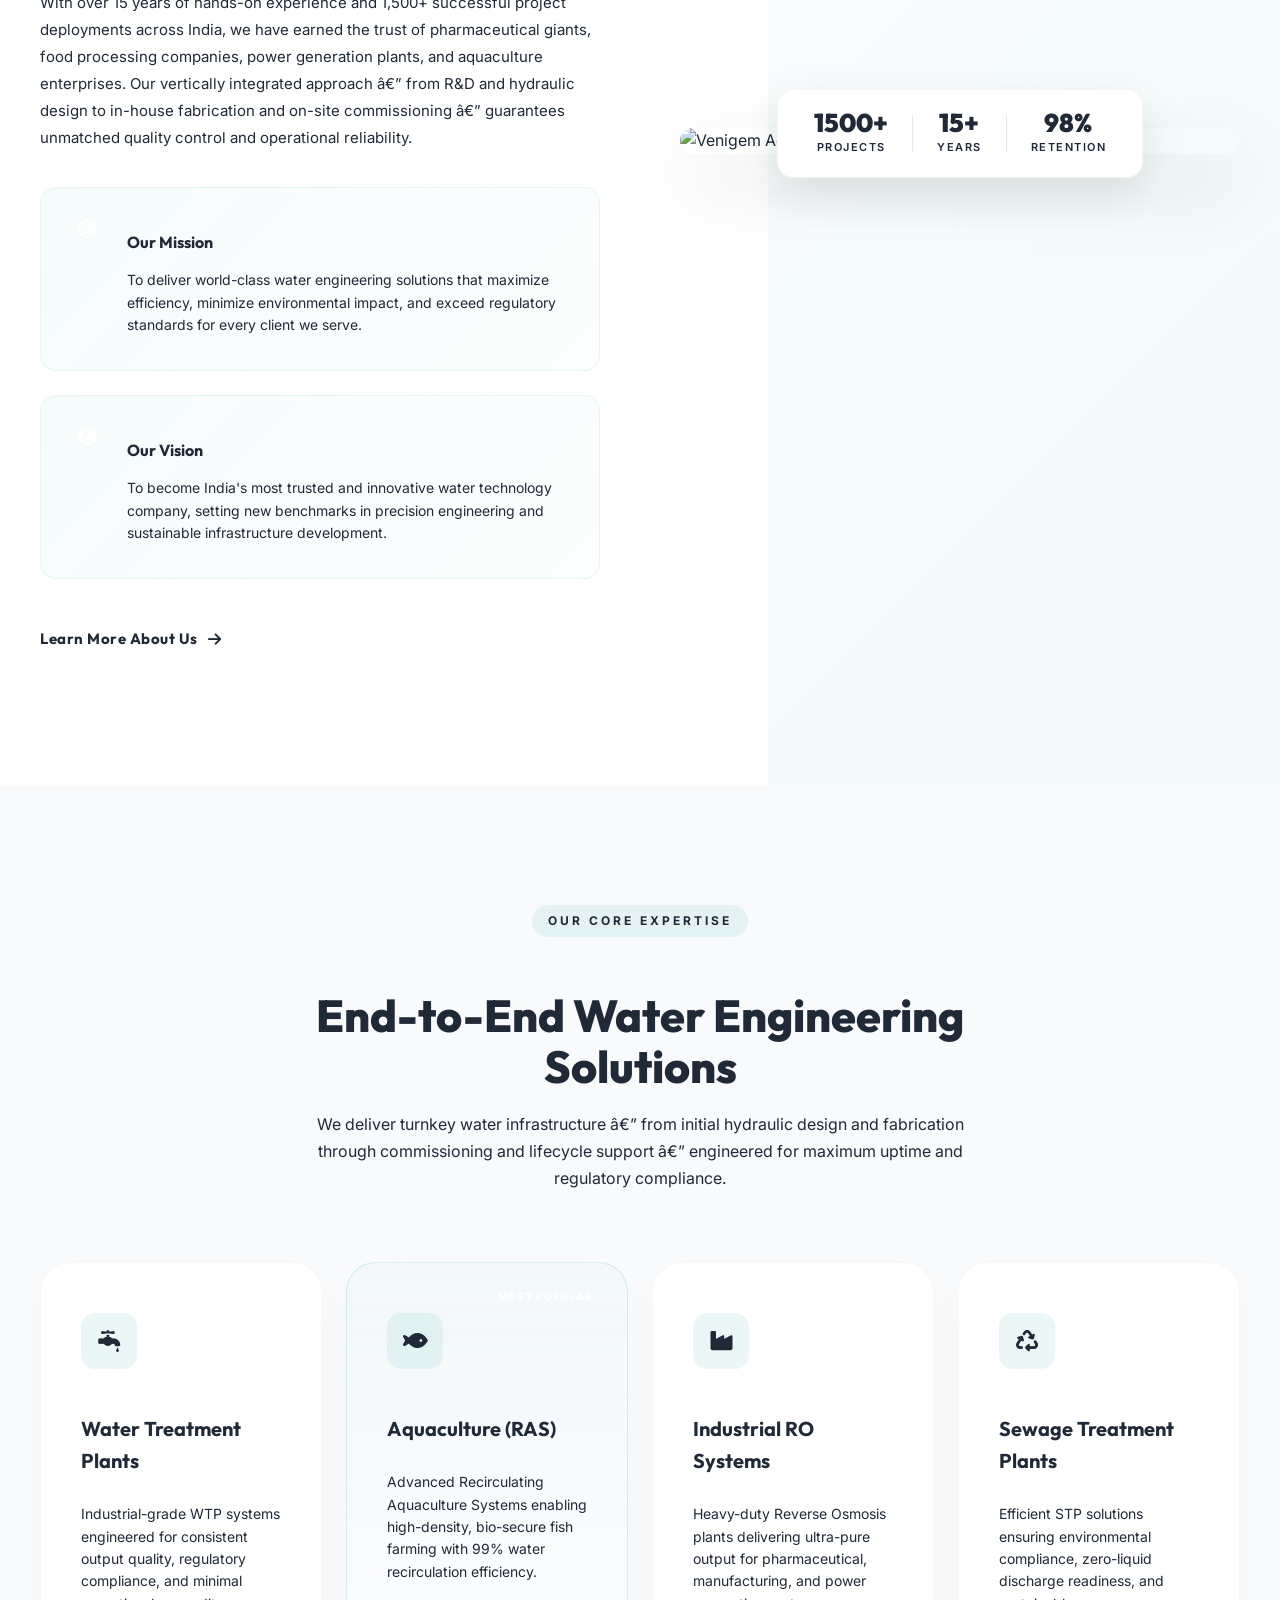
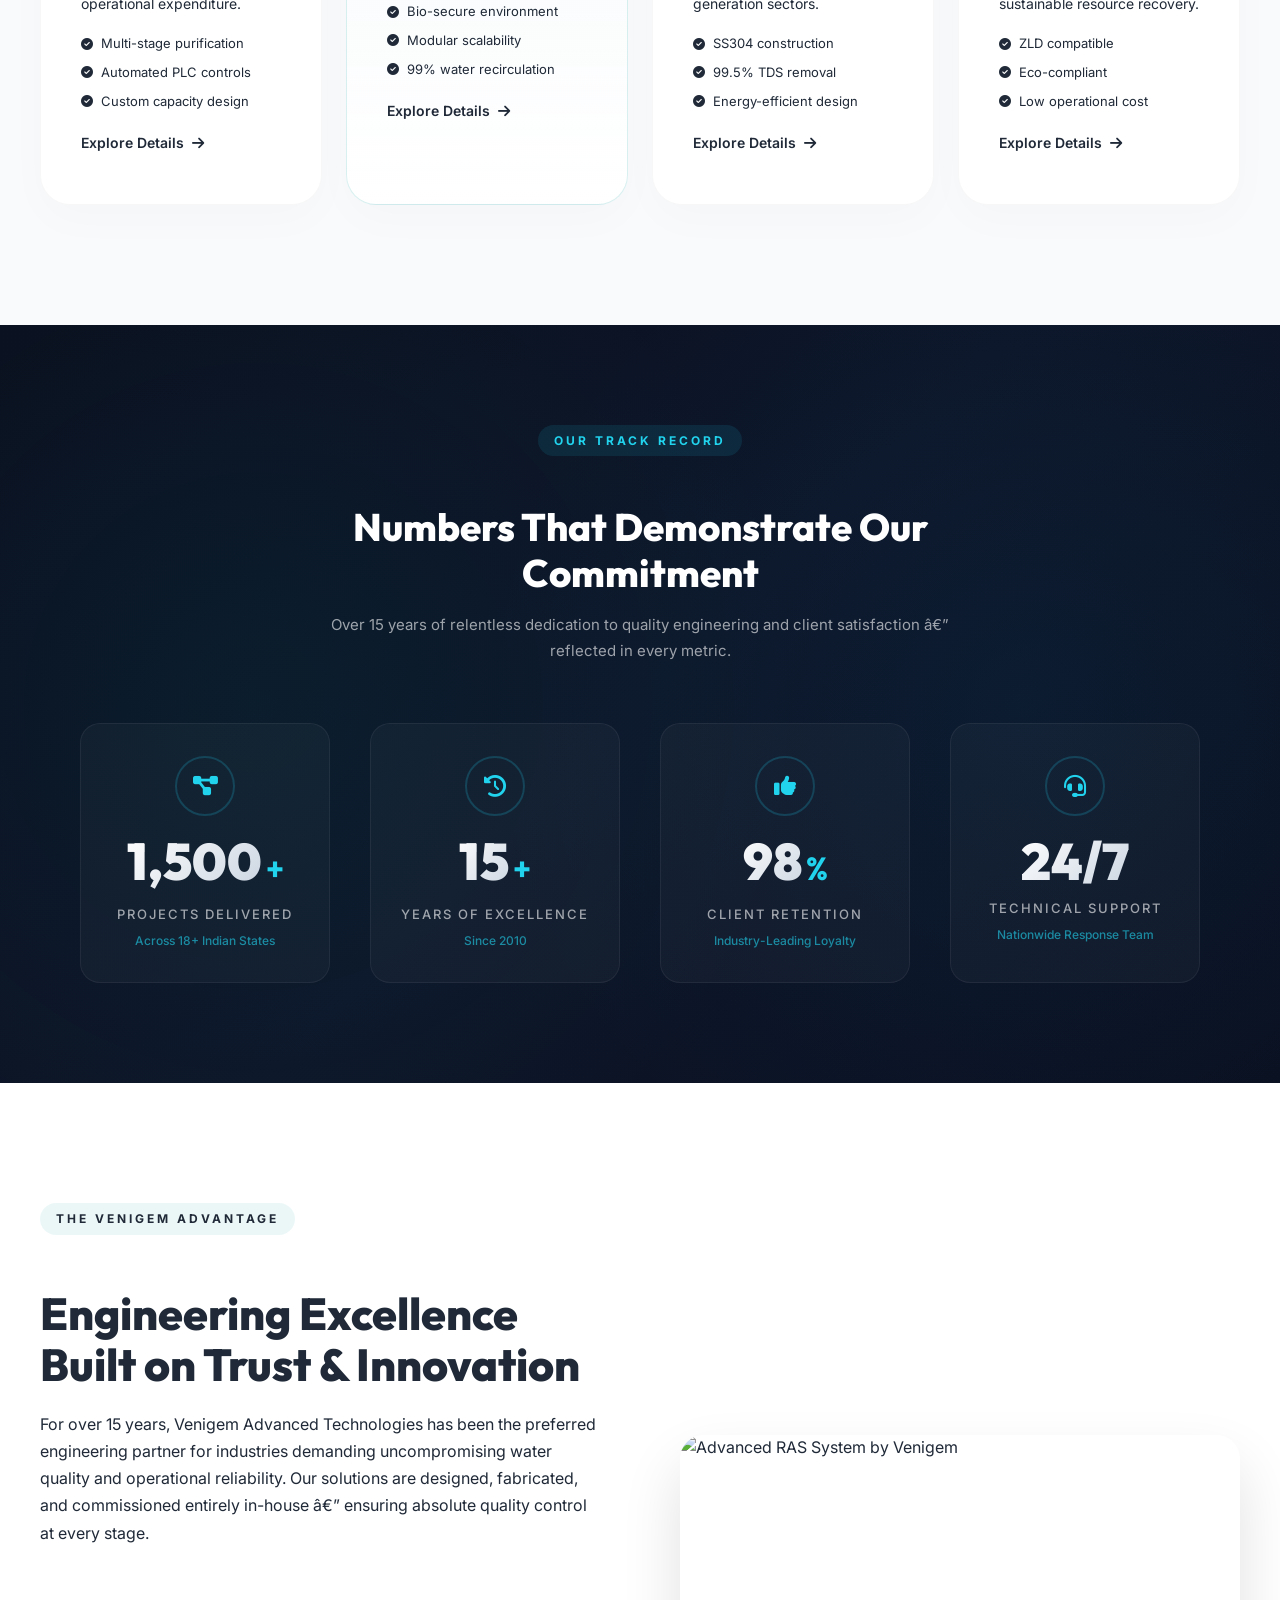
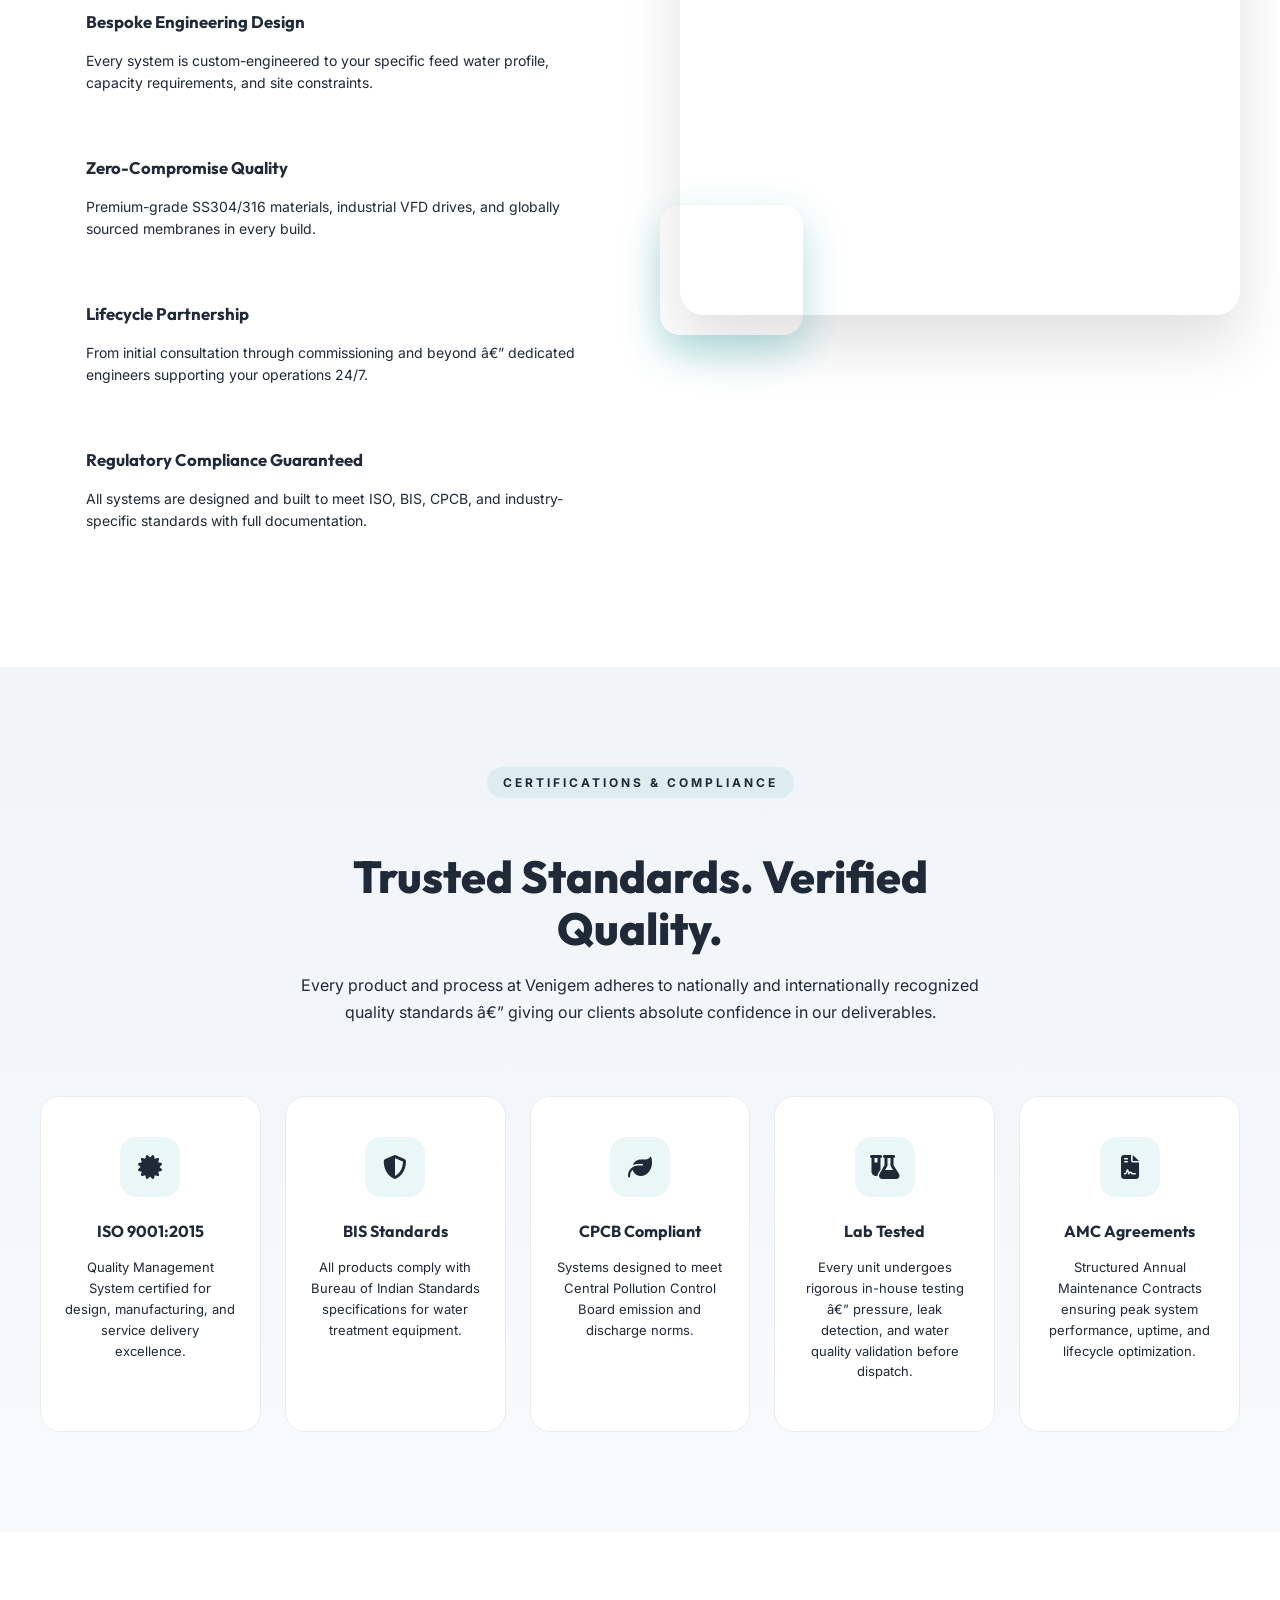
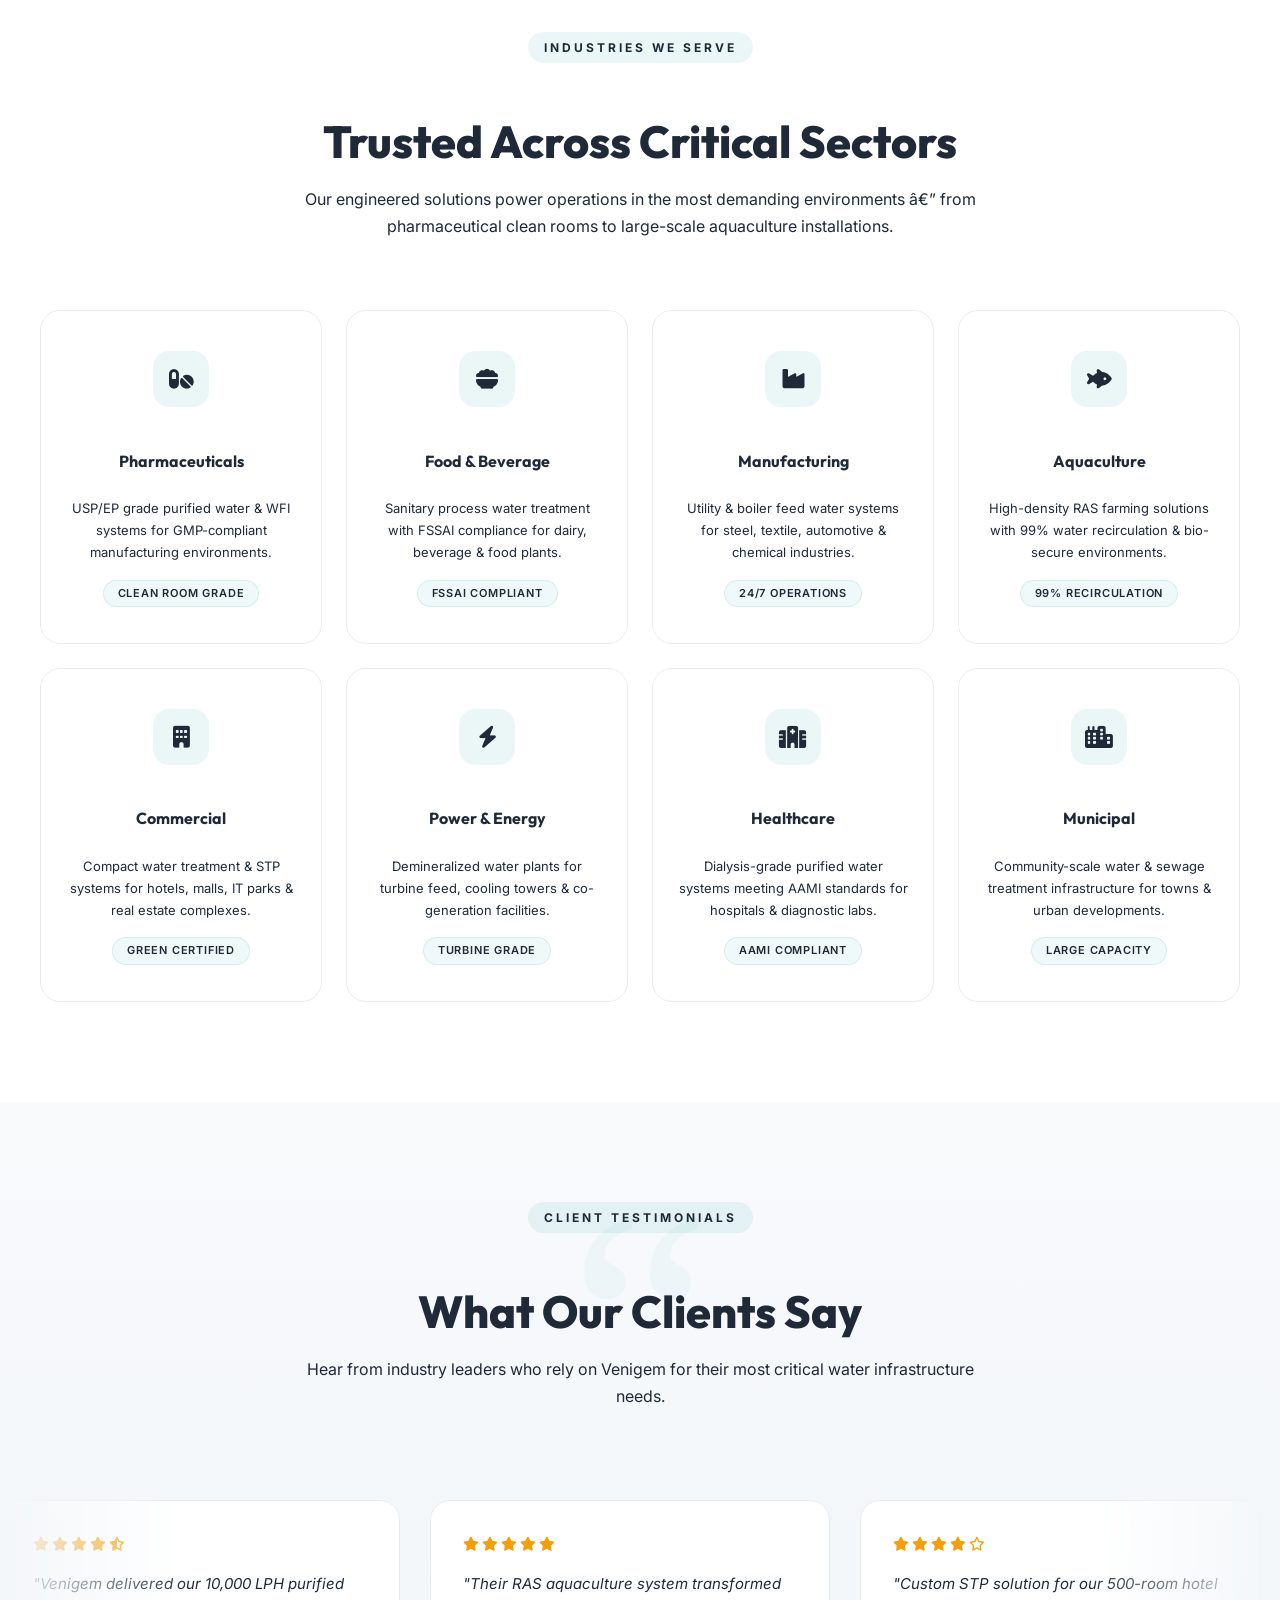
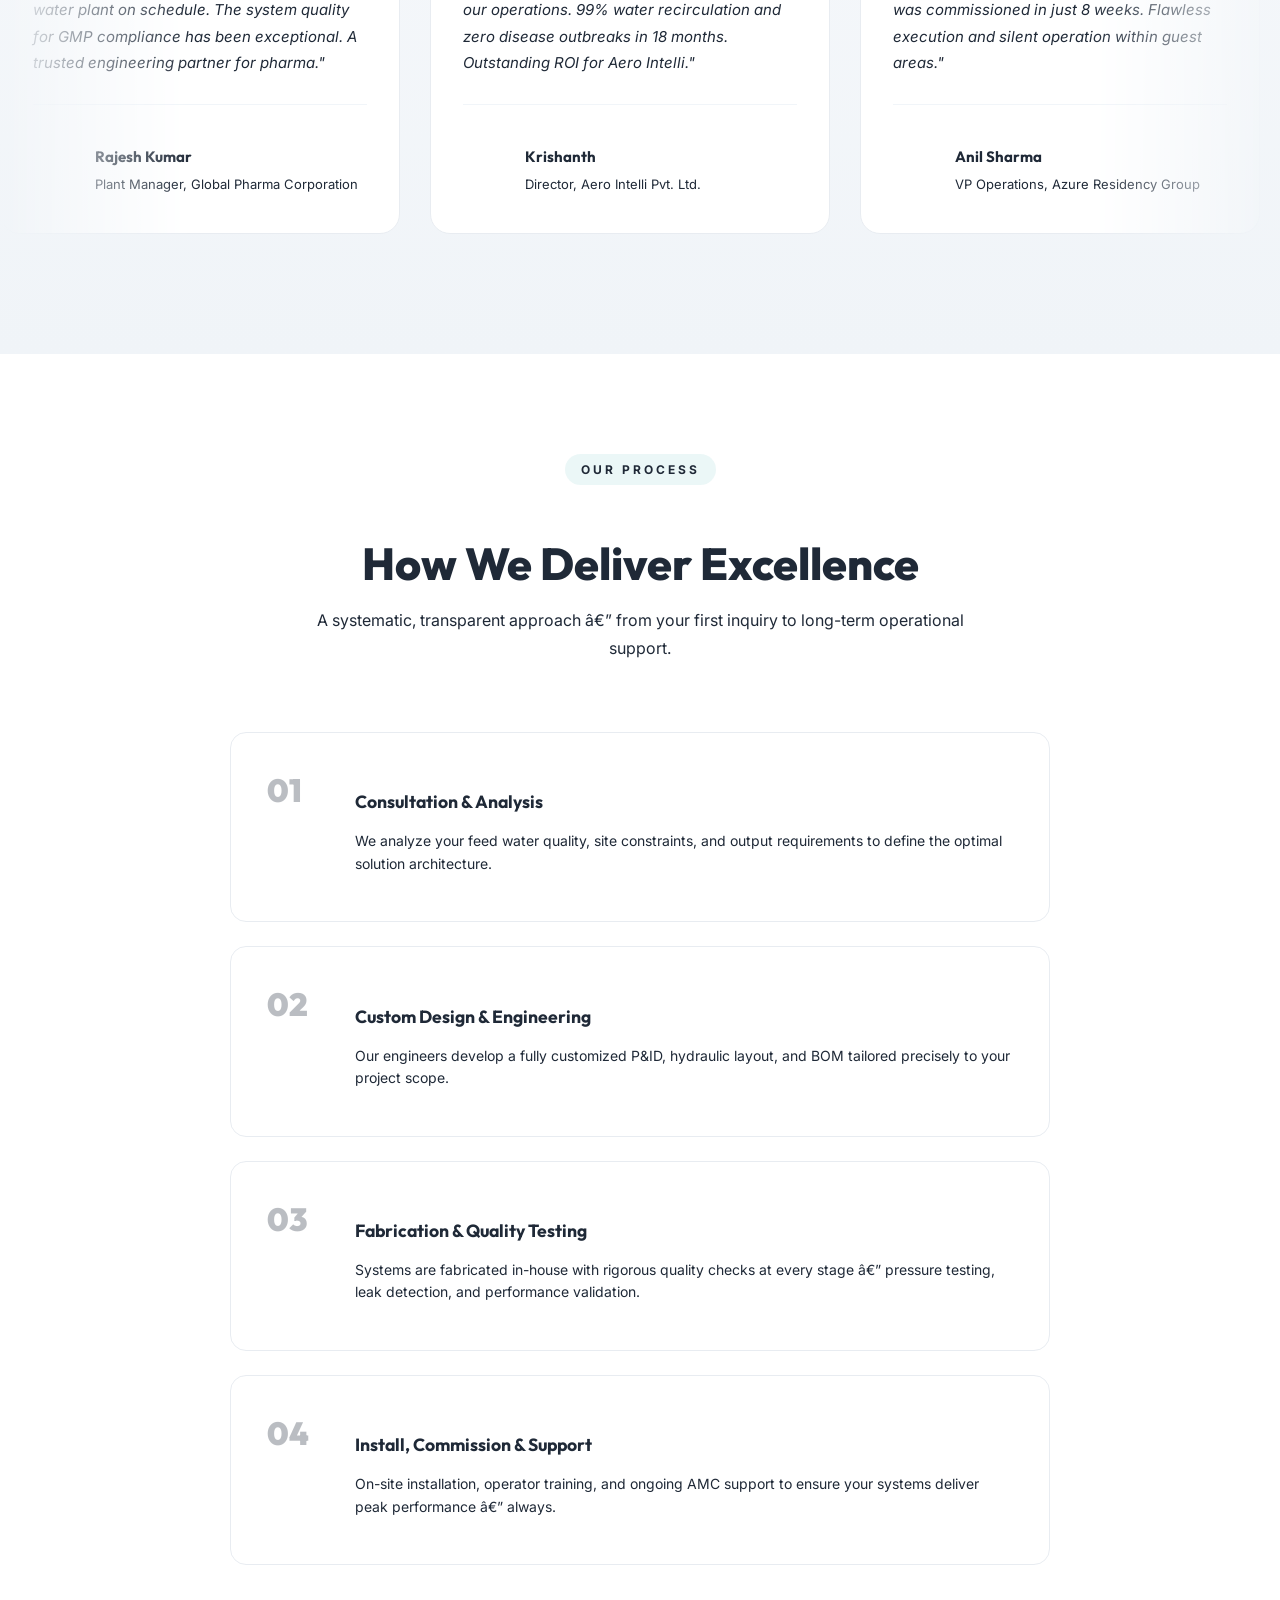
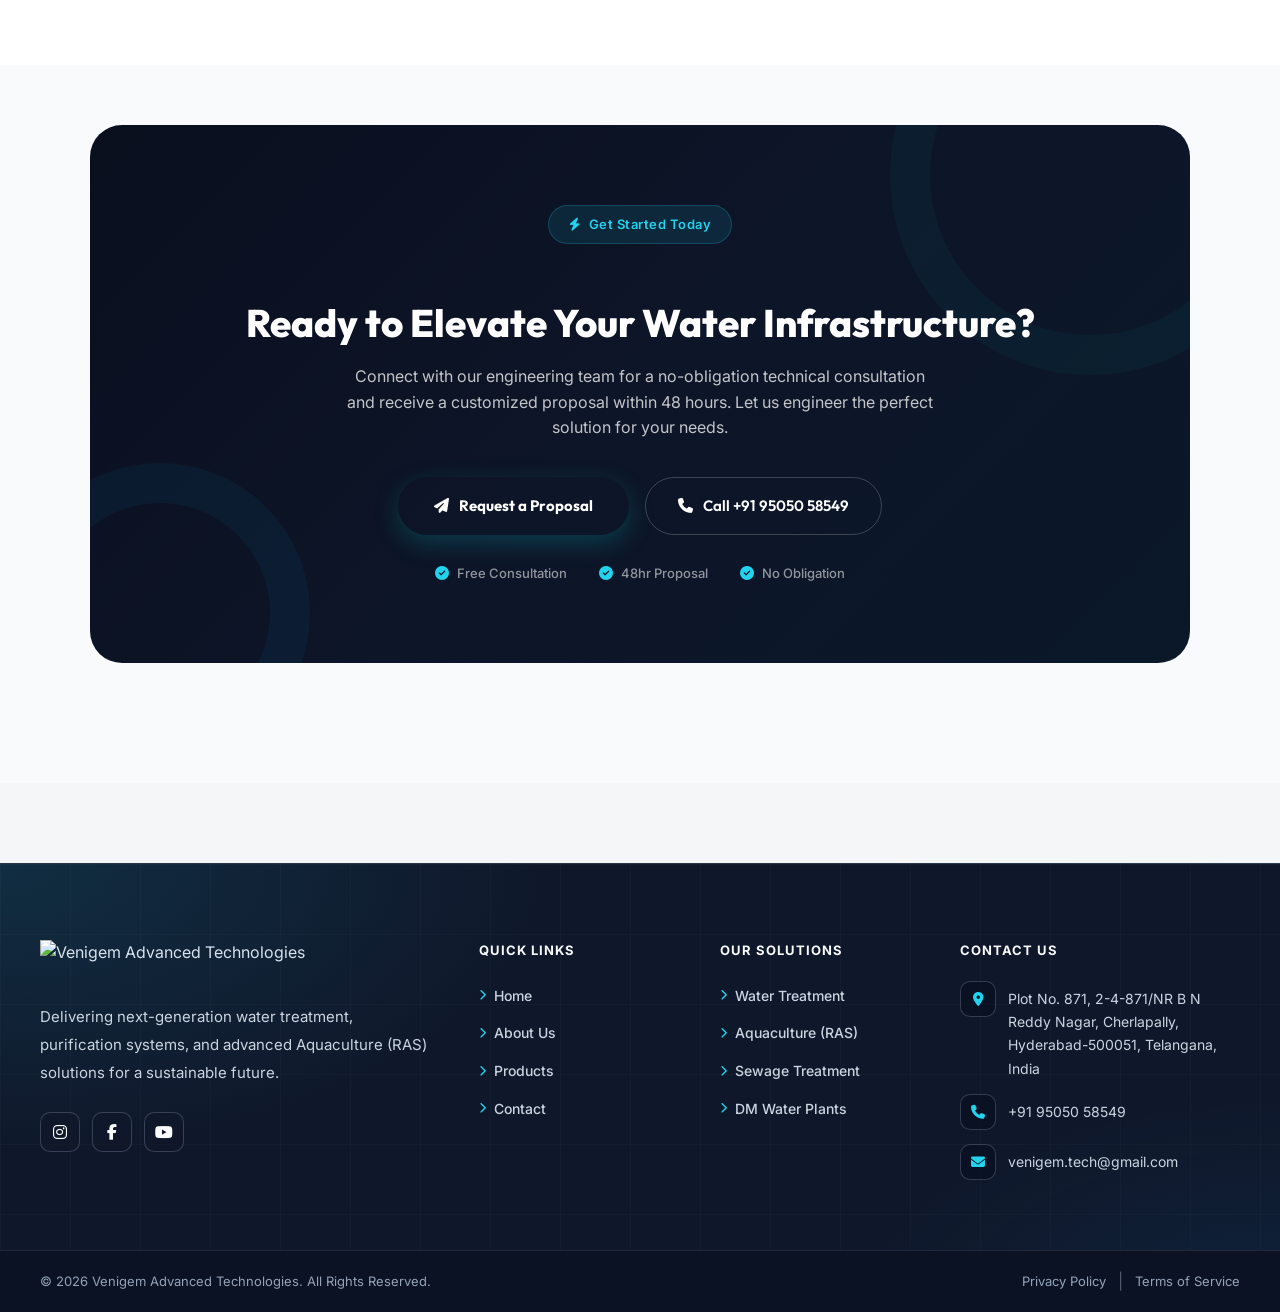
==== commit f5511f4b: "Merge branch 'main' into codex/improve-header-design-and-layout-3e1hu2" ====
--- a/index.html
+++ b/index.html
@@ -32,6 +32,7 @@
     <!-- CSS Links -->
     <link rel="stylesheet" href="theme.css">
     <link rel="stylesheet" href="header.css">
+    <link rel="stylesheet" href="theme.css">
     <link rel="stylesheet" href="index.css">
     <link rel="stylesheet" href="footer.css">
     <link rel="stylesheet" href="cookies.css">
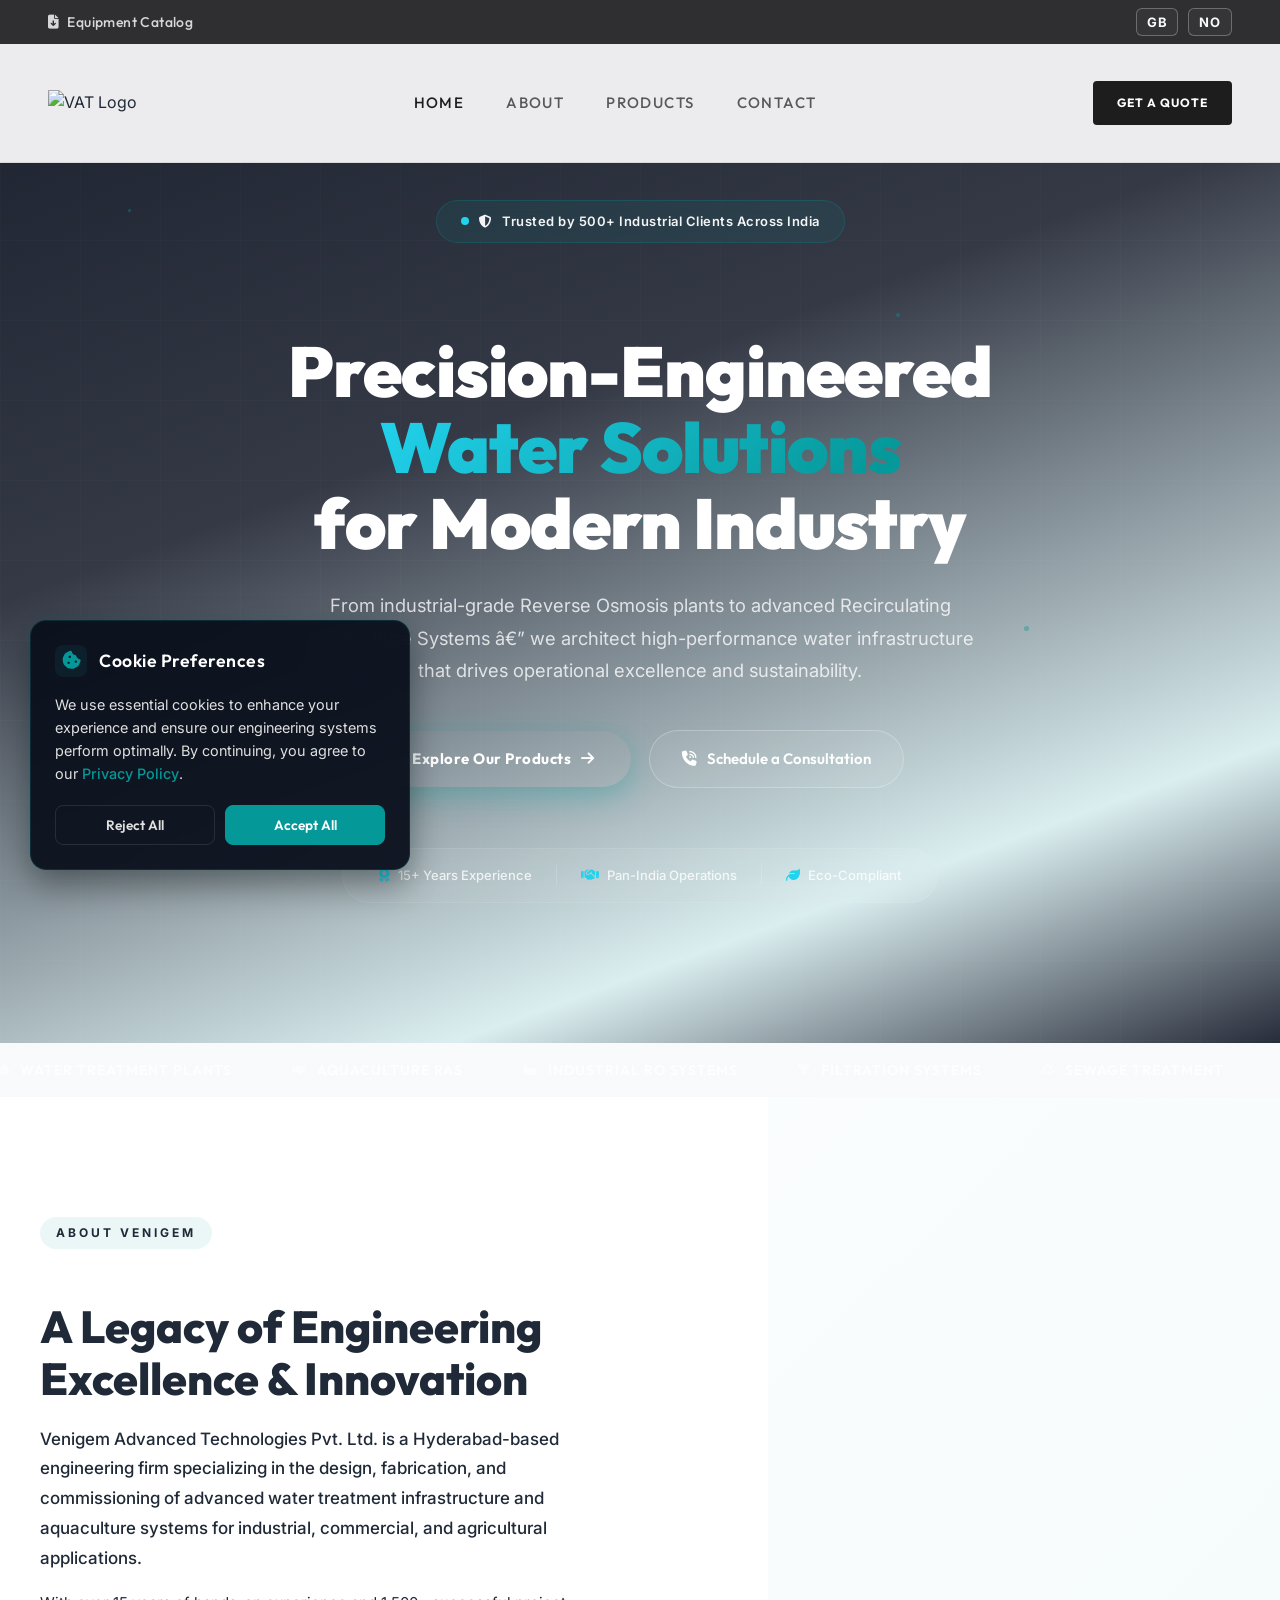
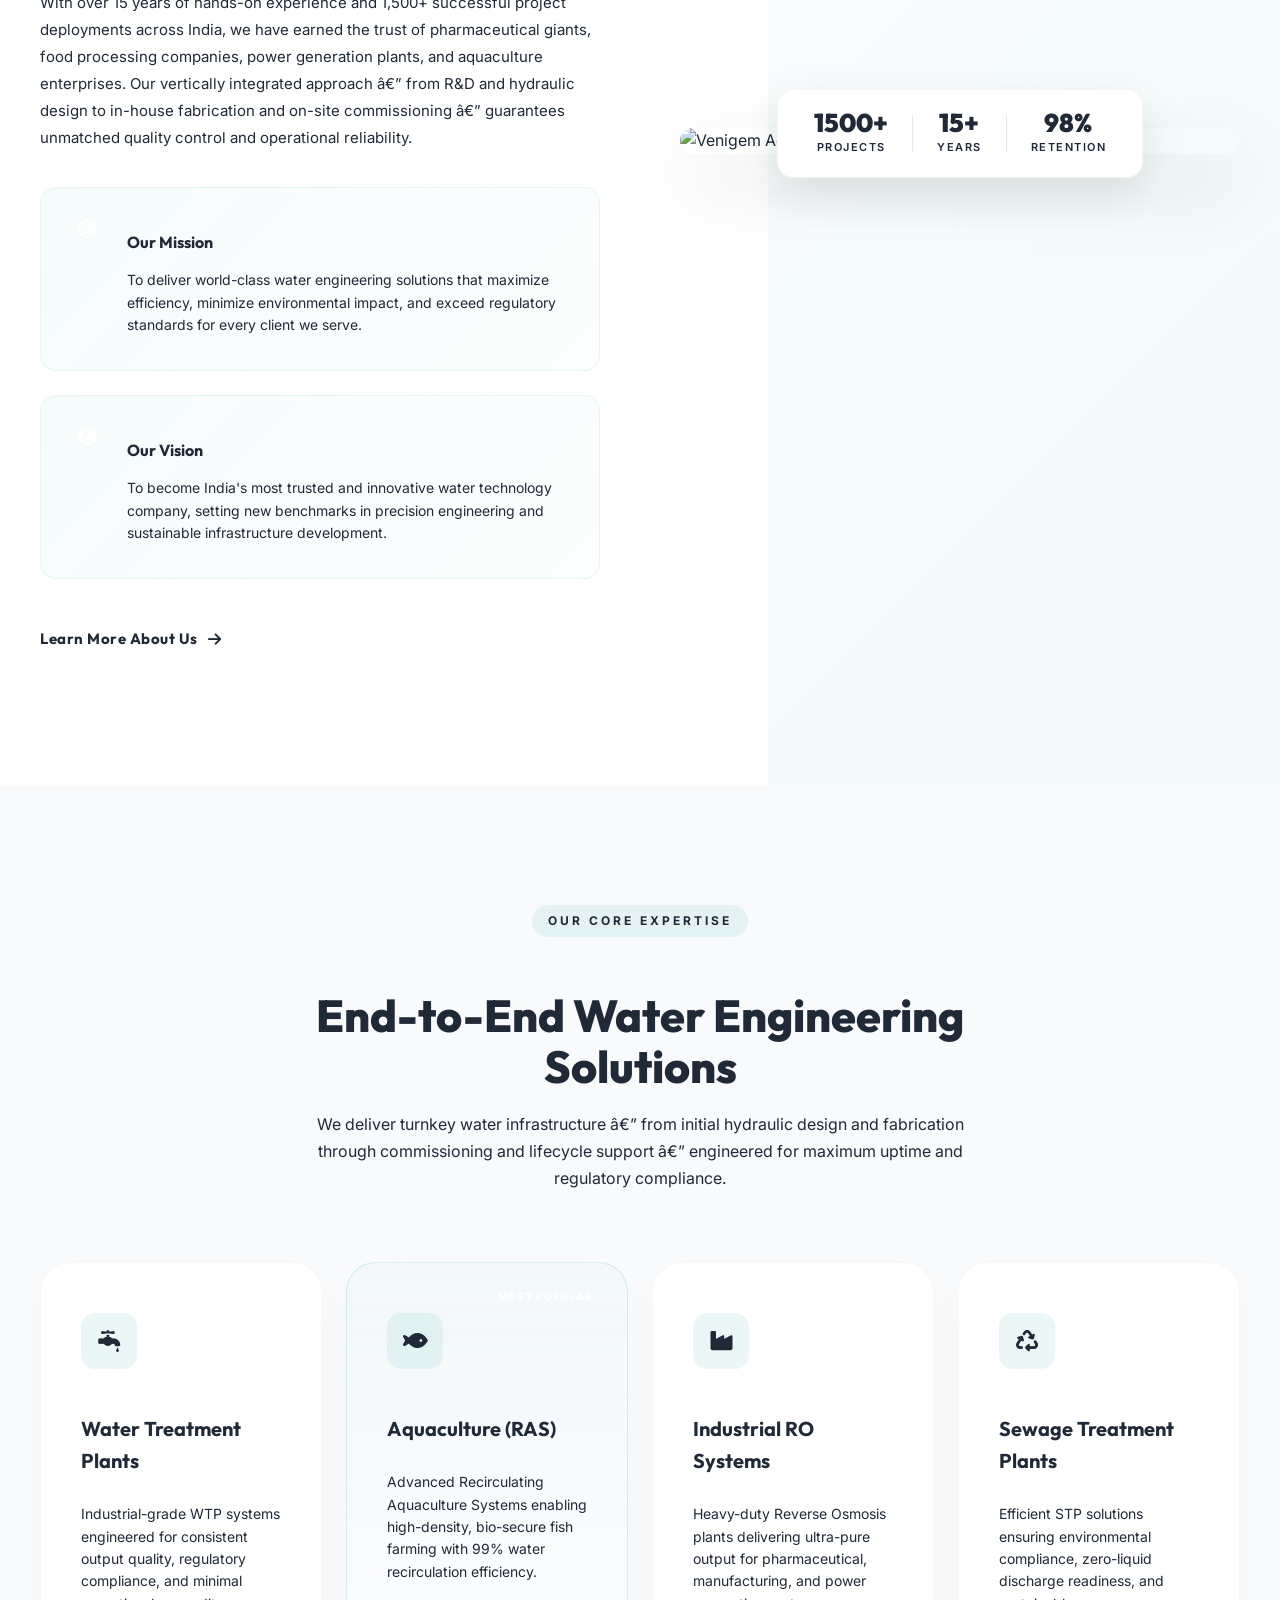
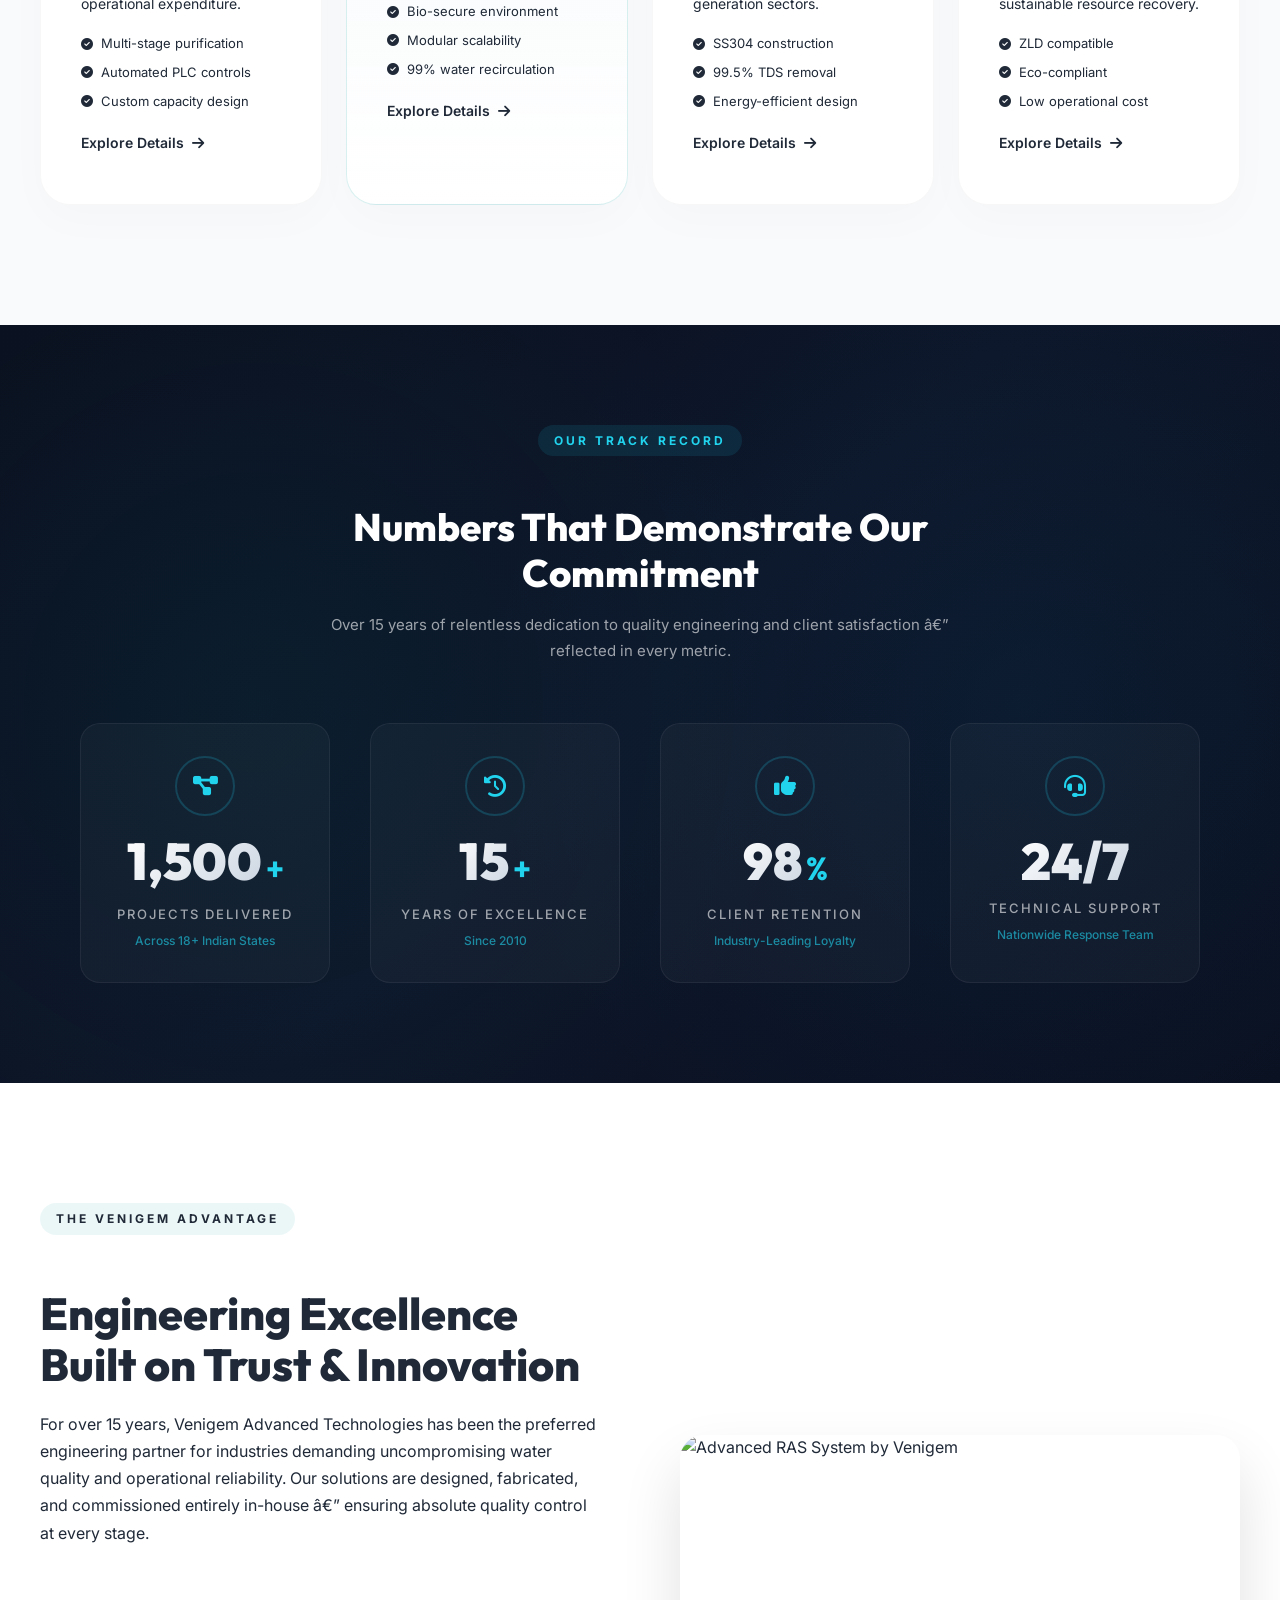
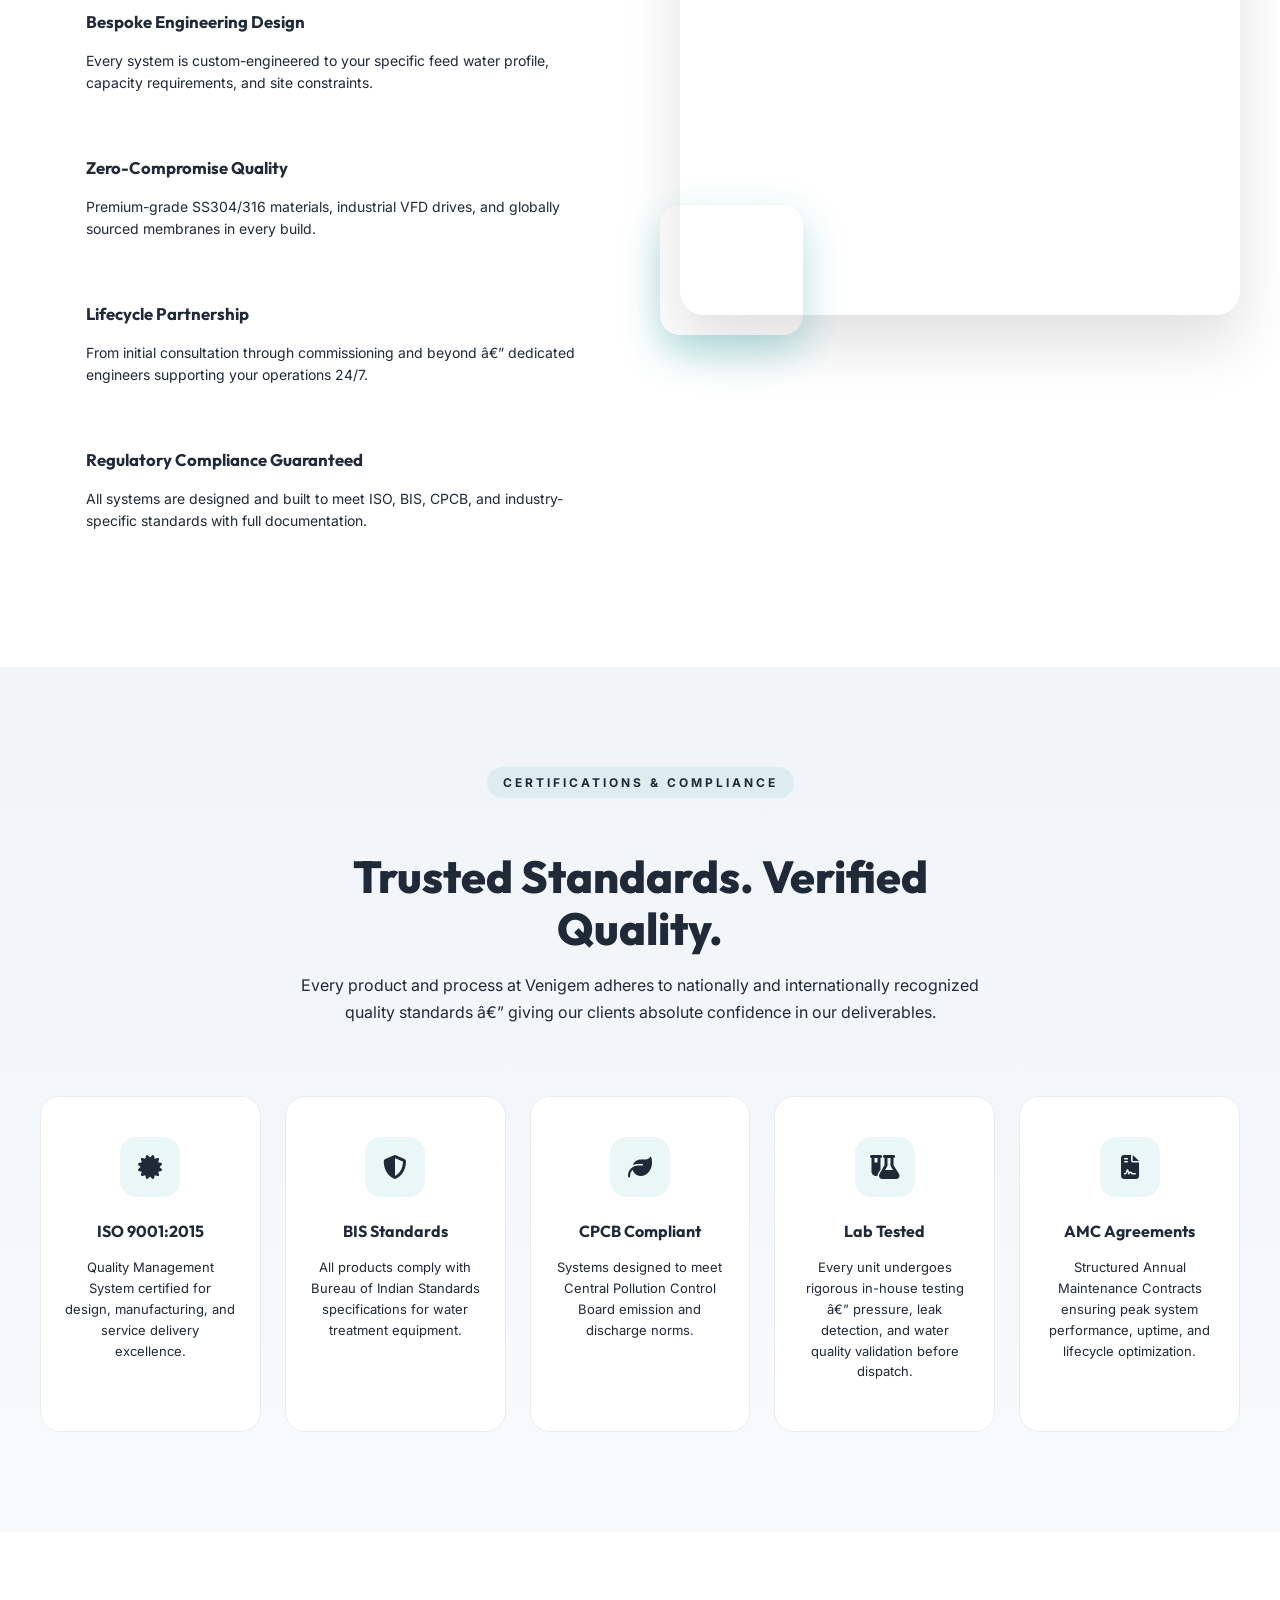
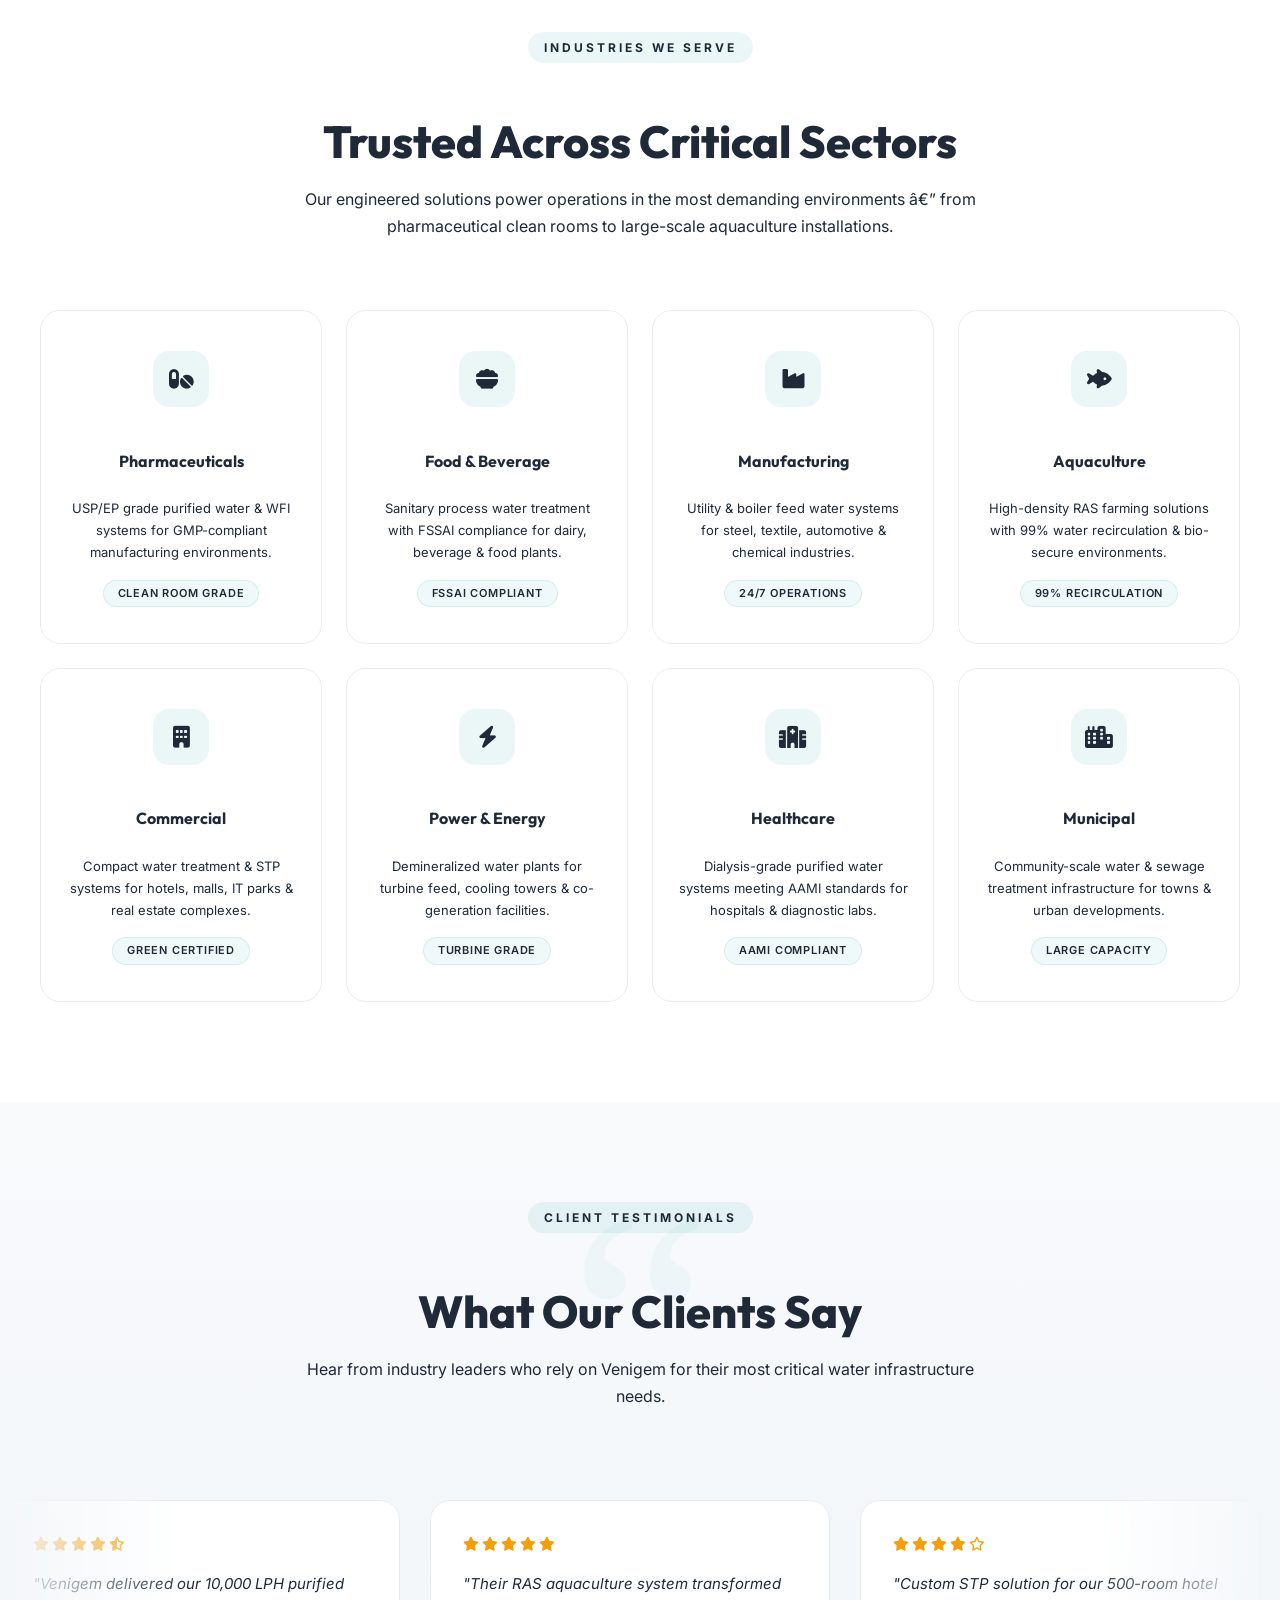
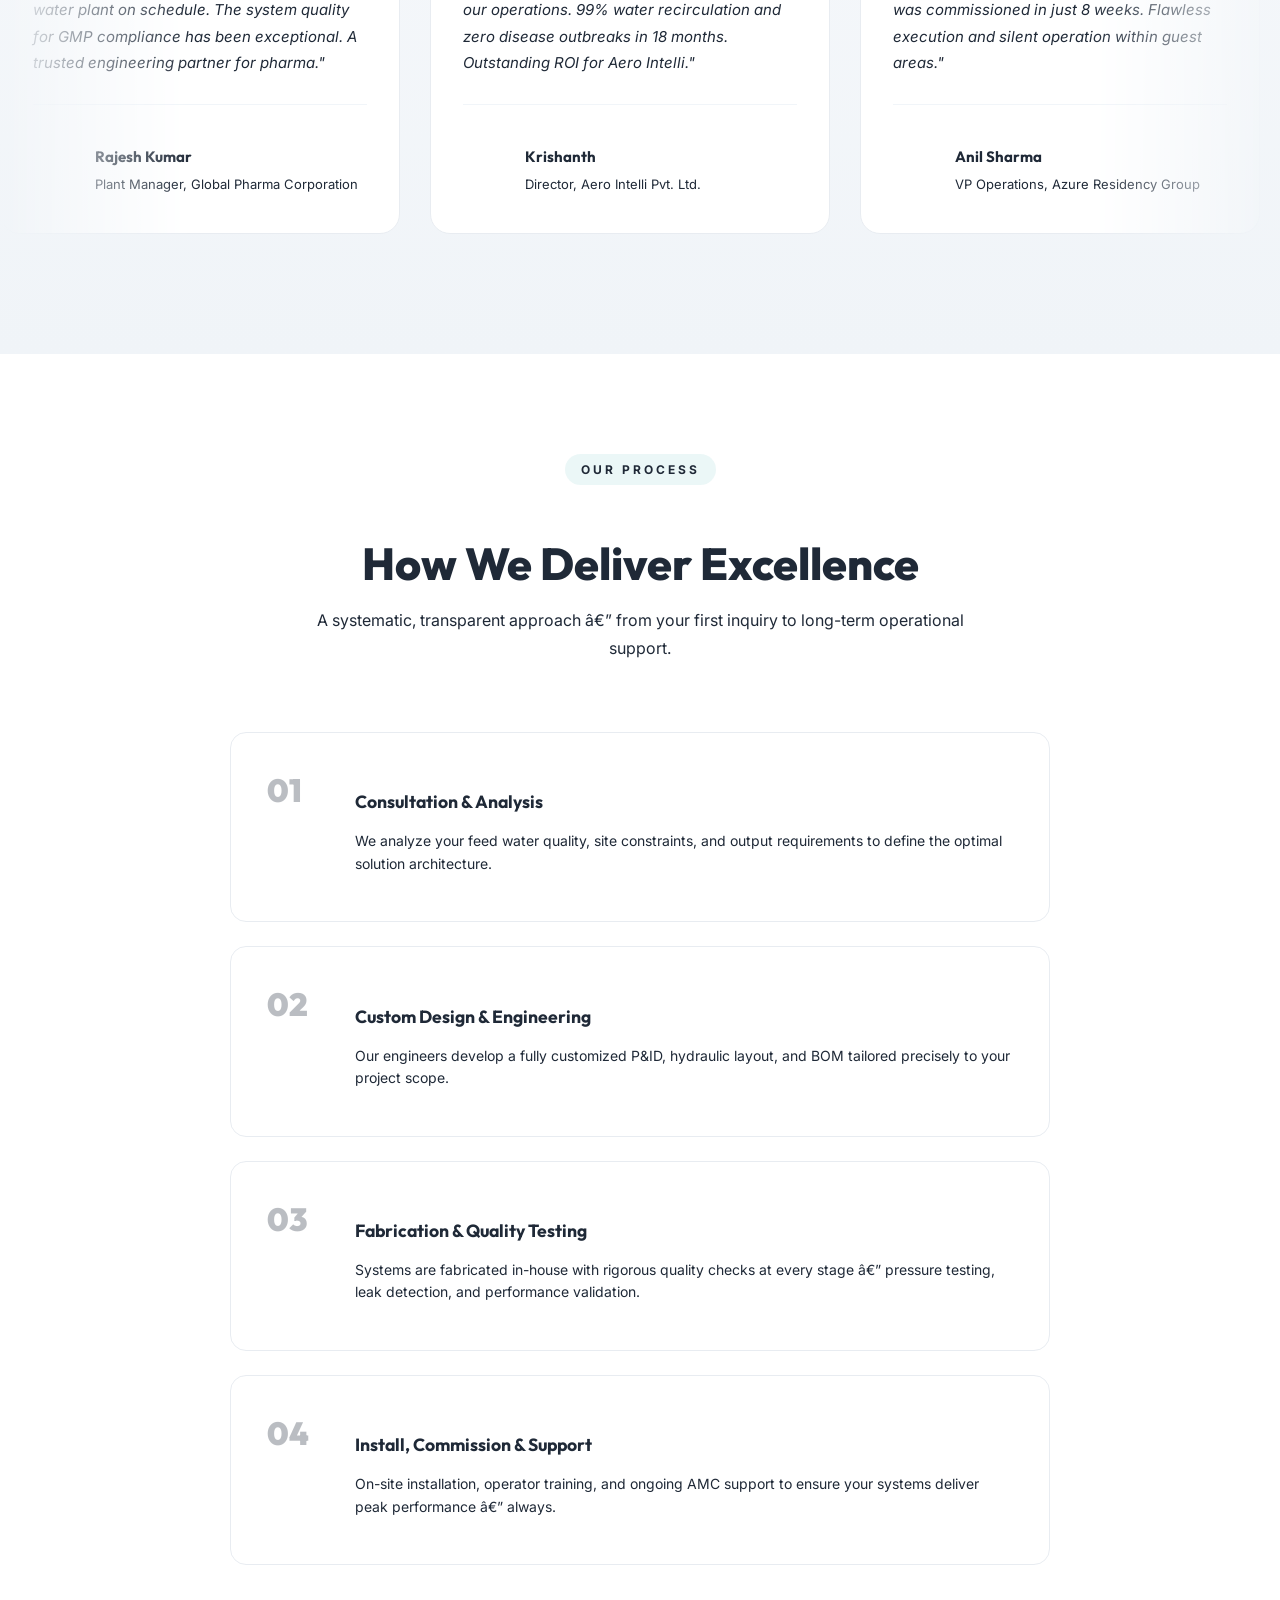
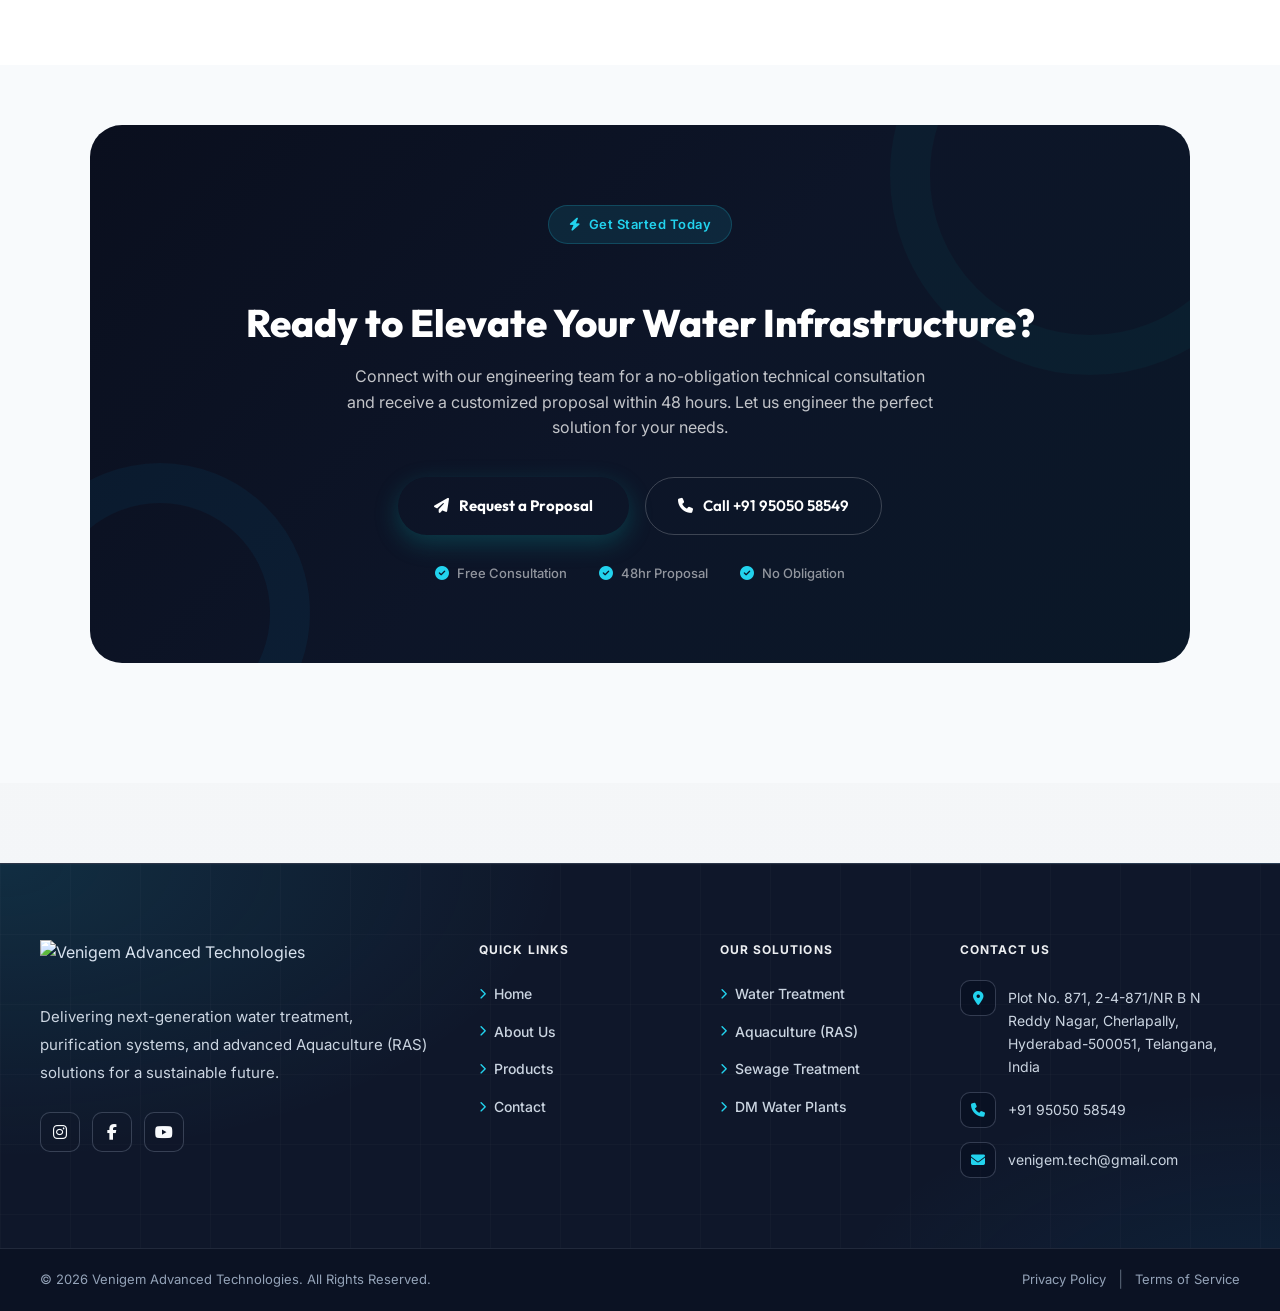
==== commit 46431a56: "Polish corporate UI with cleaner language pills and accessibility focus states" ====
--- a/index.html
+++ b/index.html
@@ -32,7 +32,6 @@
     <!-- CSS Links -->
     <link rel="stylesheet" href="theme.css">
     <link rel="stylesheet" href="header.css">
-    <link rel="stylesheet" href="theme.css">
     <link rel="stylesheet" href="index.css">
     <link rel="stylesheet" href="footer.css">
     <link rel="stylesheet" href="cookies.css">
@@ -49,8 +48,8 @@
         <div class="top-strip-container">
             <a href="Products.html" class="top-strip-link"><i class="fa-solid fa-file-arrow-down"></i> Equipment Catalog</a>
             <div class="top-strip-langs" aria-label="Language selector">
-                <button type="button" class="lang-pill" aria-label="English">🇬🇧</button>
-                <button type="button" class="lang-pill" aria-label="Norwegian">🇳🇴</button>
+                <button type="button" class="lang-pill" aria-label="English">GB</button>
+                <button type="button" class="lang-pill" aria-label="Norwegian">NO</button>
             </div>
         </div>
     </div>
--- a/theme.css
+++ b/theme.css
@@ -26,6 +26,8 @@
     color: var(--corp-text);
     background: linear-gradient(180deg, #f8fafc 0%, var(--corp-bg) 100%);
     line-height: 1.6;
+    -webkit-font-smoothing: antialiased;
+    text-rendering: optimizeLegibility;
 }
 
 a {
--- a/header.css
+++ b/header.css
@@ -46,6 +46,7 @@
     align-items: center;
     gap: 8px;
     text-decoration: none;
+    font-weight: 500;
 }
 
 .top-strip-langs {
@@ -55,13 +56,22 @@
 }
 
 .lang-pill {
-    border: 1px solid rgba(255, 255, 255, 0.3);
-    background: transparent;
-    border-radius: 4px;
-    padding: 2px 6px;
-    font-size: 18px;
-    line-height: 1;
+    border: 1px solid rgba(255, 255, 255, 0.28);
+    background: rgba(255, 255, 255, 0.03);
+    border-radius: 6px;
+    padding: 6px 10px;
+    font-size: 13px;
+    font-weight: 700;
+    letter-spacing: 0.8px;
+    color: #f8fafc;
+    line-height: 1.1;
     cursor: pointer;
+    transition: all 0.2s ease;
+}
+
+.lang-pill:hover {
+    border-color: rgba(255, 255, 255, 0.6);
+    background: rgba(255, 255, 255, 0.08);
 }
 
 .main-header {
@@ -73,6 +83,7 @@
     z-index: 1000;
     border-bottom: 1px solid var(--line);
     transition: all 0.3s ease;
+    box-shadow: 0 1px 0 rgba(15, 23, 42, 0.04);
 }
 
 .main-header.scrolled {
@@ -158,6 +169,17 @@
     transform: translateY(-1px);
 }
 
+.top-strip-link:focus-visible,
+.lang-pill:focus-visible,
+.nav-link:focus-visible,
+.btn-primary:focus-visible,
+.menu-toggle:focus-visible,
+.m-link:focus-visible,
+.mobile-nav-close:focus-visible {
+    outline: 2px solid var(--accent);
+    outline-offset: 2px;
+}
+
 .menu-toggle {
     display: none;
     align-items: center;
--- a/footer.css
+++ b/footer.css
@@ -23,6 +23,12 @@
     overflow: hidden;
 }
 
+.main-footer a:focus-visible,
+.back-to-top:focus-visible {
+    outline: 2px solid var(--footer-accent);
+    outline-offset: 3px;
+}
+
 .main-footer::before {
     content: '';
     position: absolute;
@@ -93,9 +99,10 @@
     margin: 0 0 20px;
     color: var(--footer-title);
     text-transform: uppercase;
-    letter-spacing: 1px;
-    font-size: 13px;
+    letter-spacing: 1.1px;
+    font-size: 12px;
     font-weight: 700;
+    opacity: 0.95;
 }
 
 .footer-links,
@@ -127,6 +134,15 @@
 .footer-links a:hover {
     color: #fff;
     transform: translateX(2px);
+}
+
+.footer-links a:focus-visible,
+.footer-legal a:focus-visible,
+.contact-text a:focus-visible,
+.social-icon:focus-visible {
+    outline: 2px solid var(--footer-accent);
+    outline-offset: 2px;
+    border-radius: 6px;
 }
 
 .contact-list li {
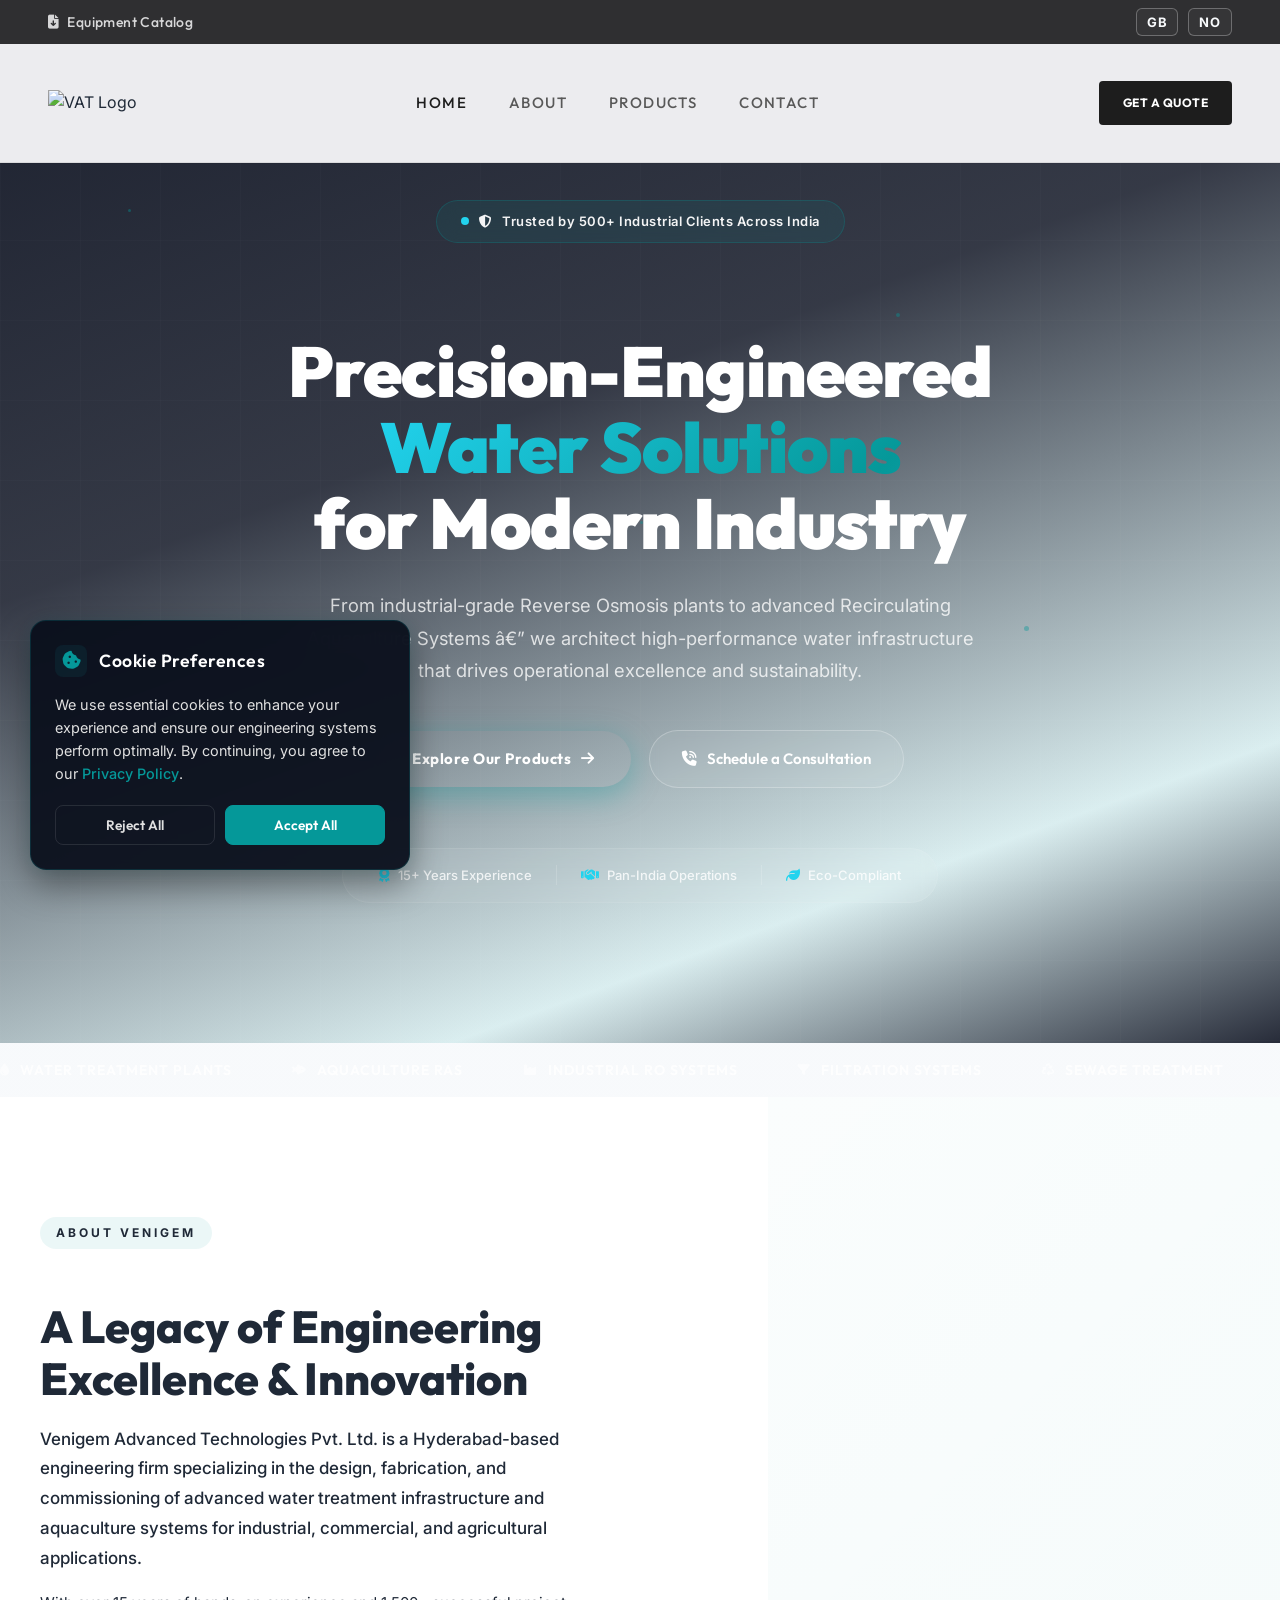
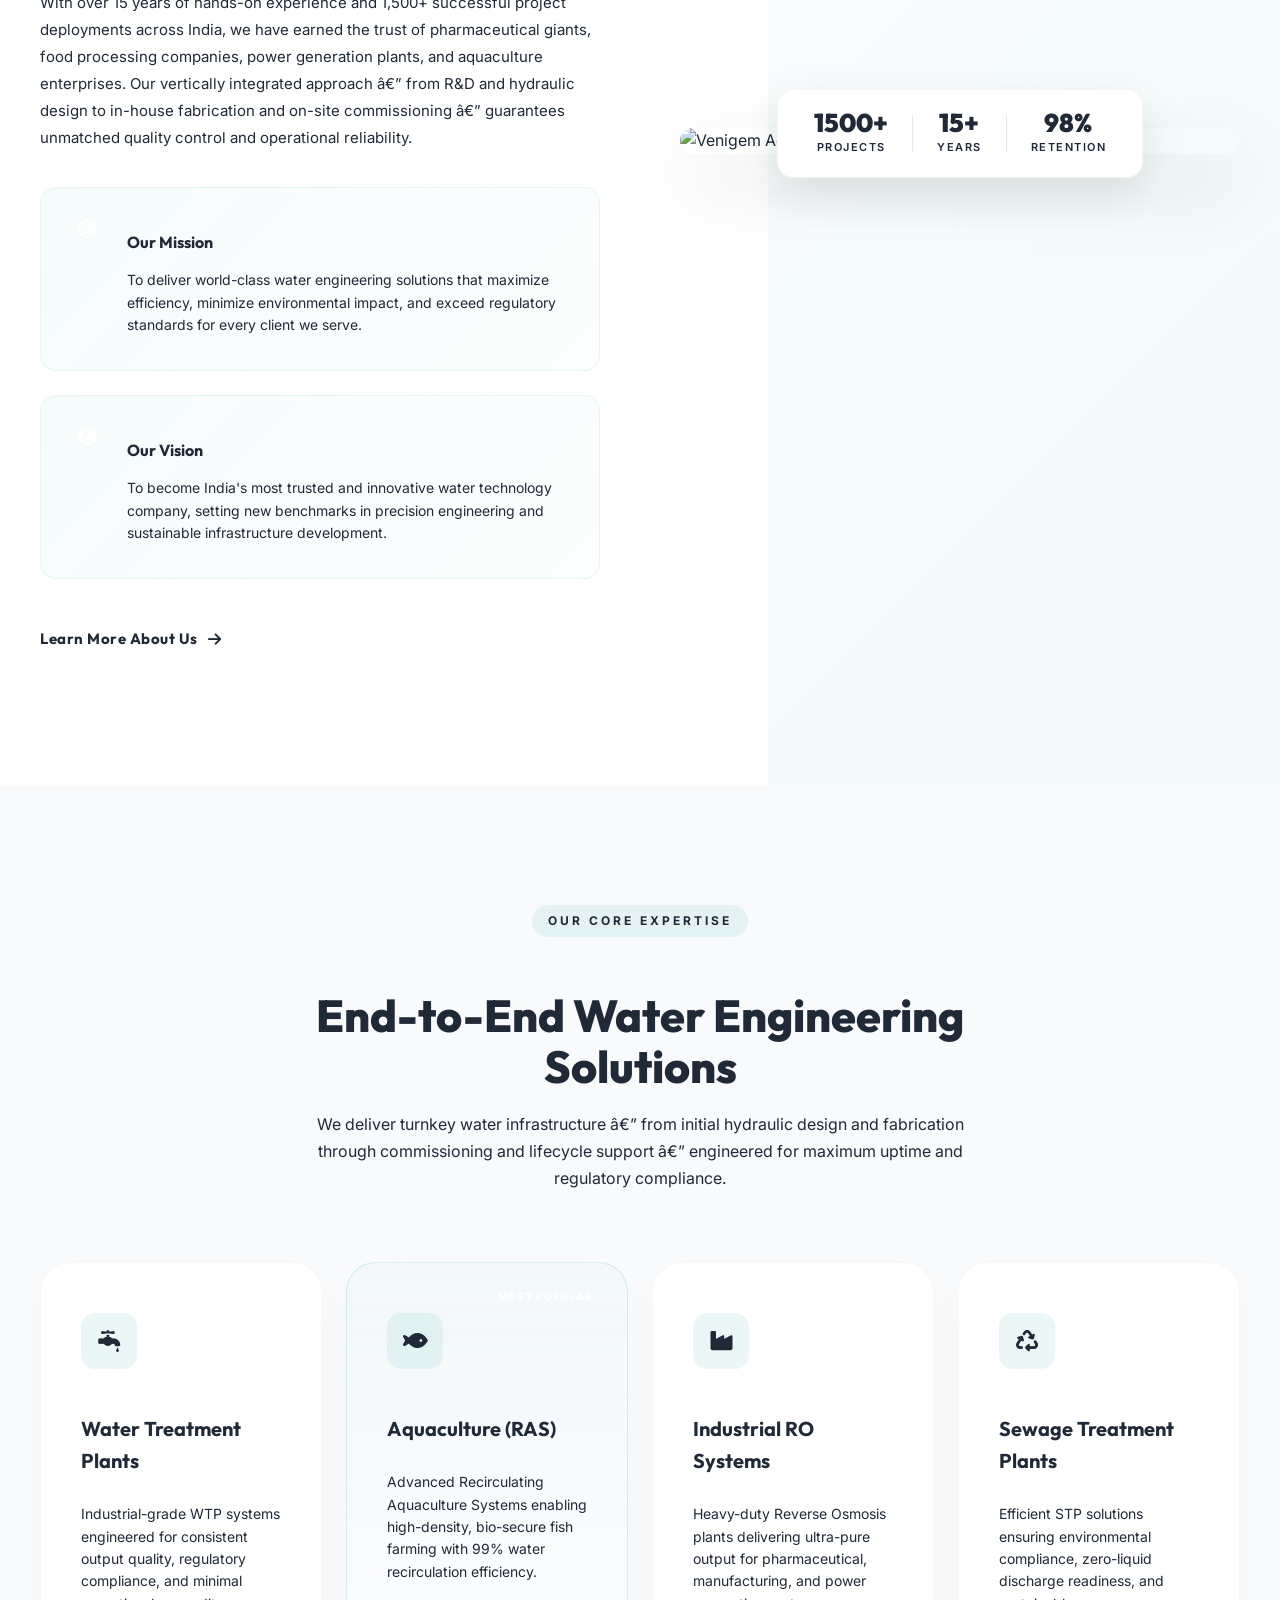
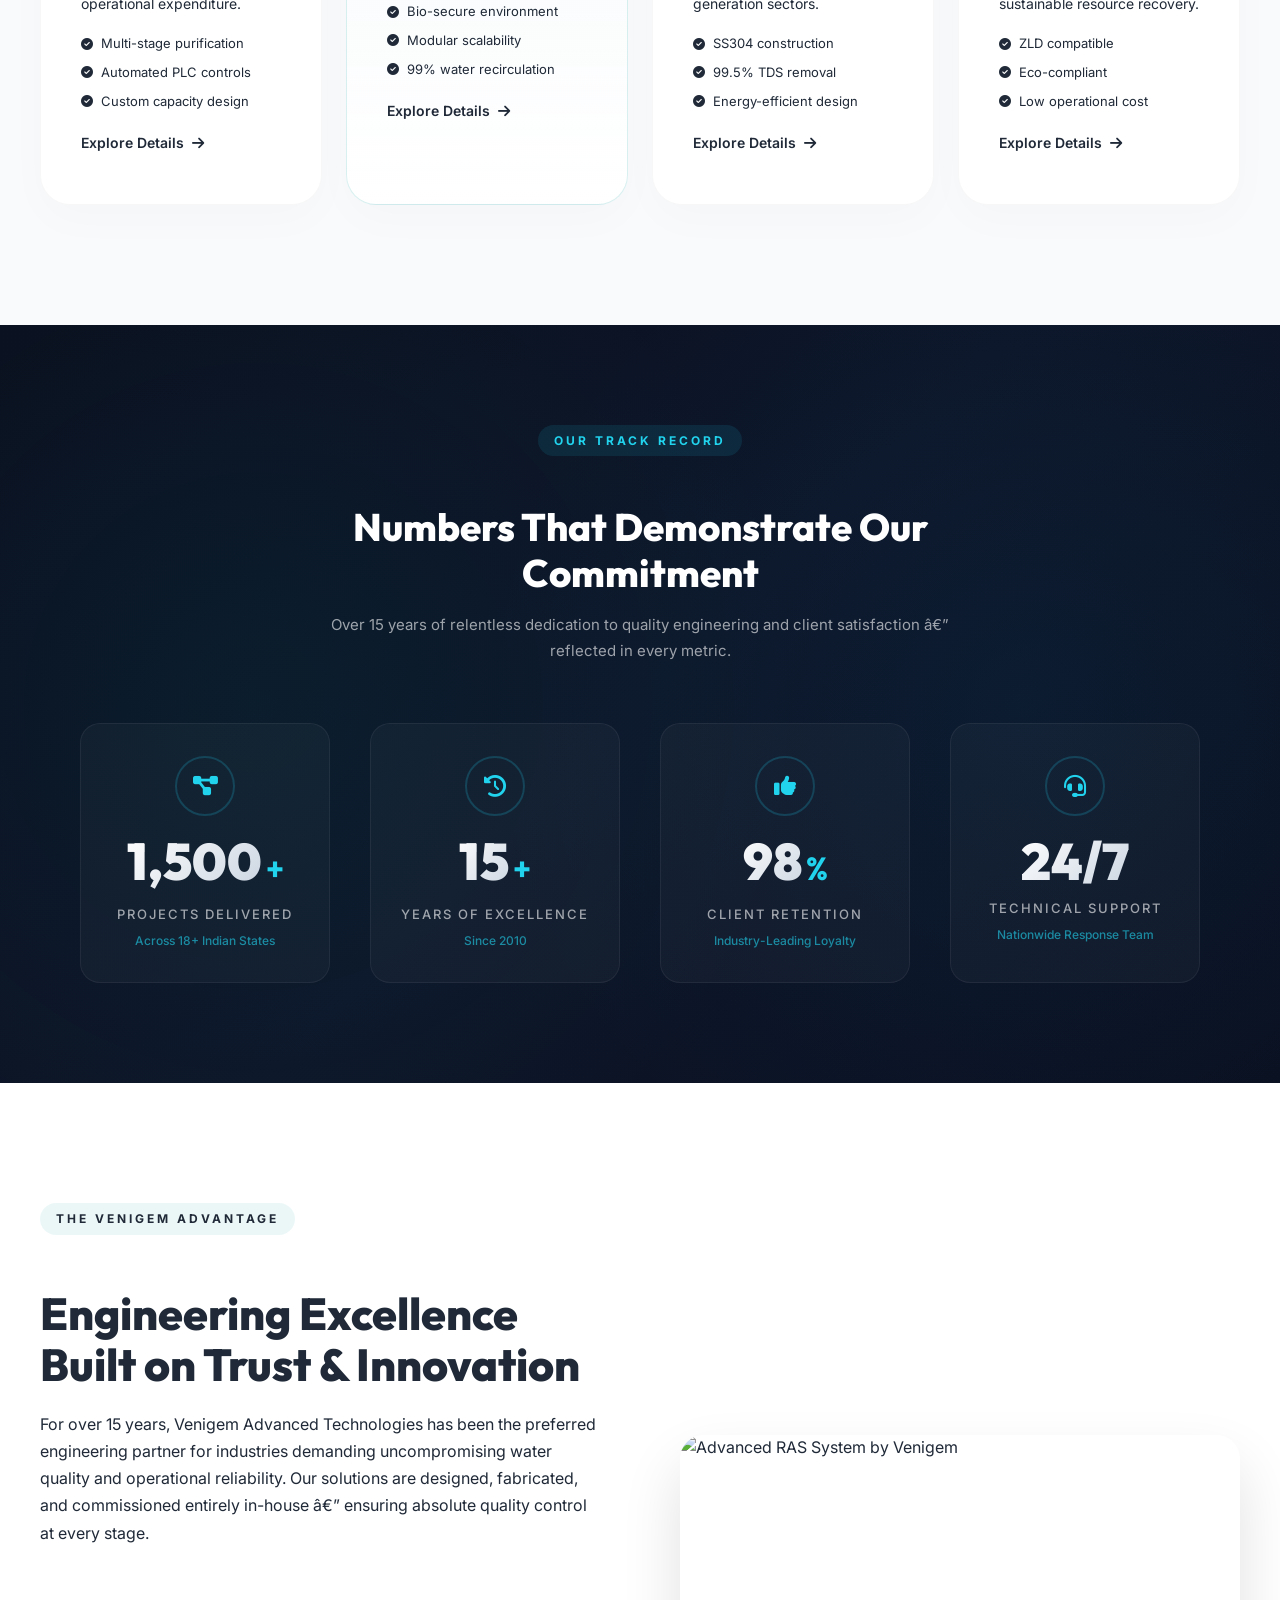
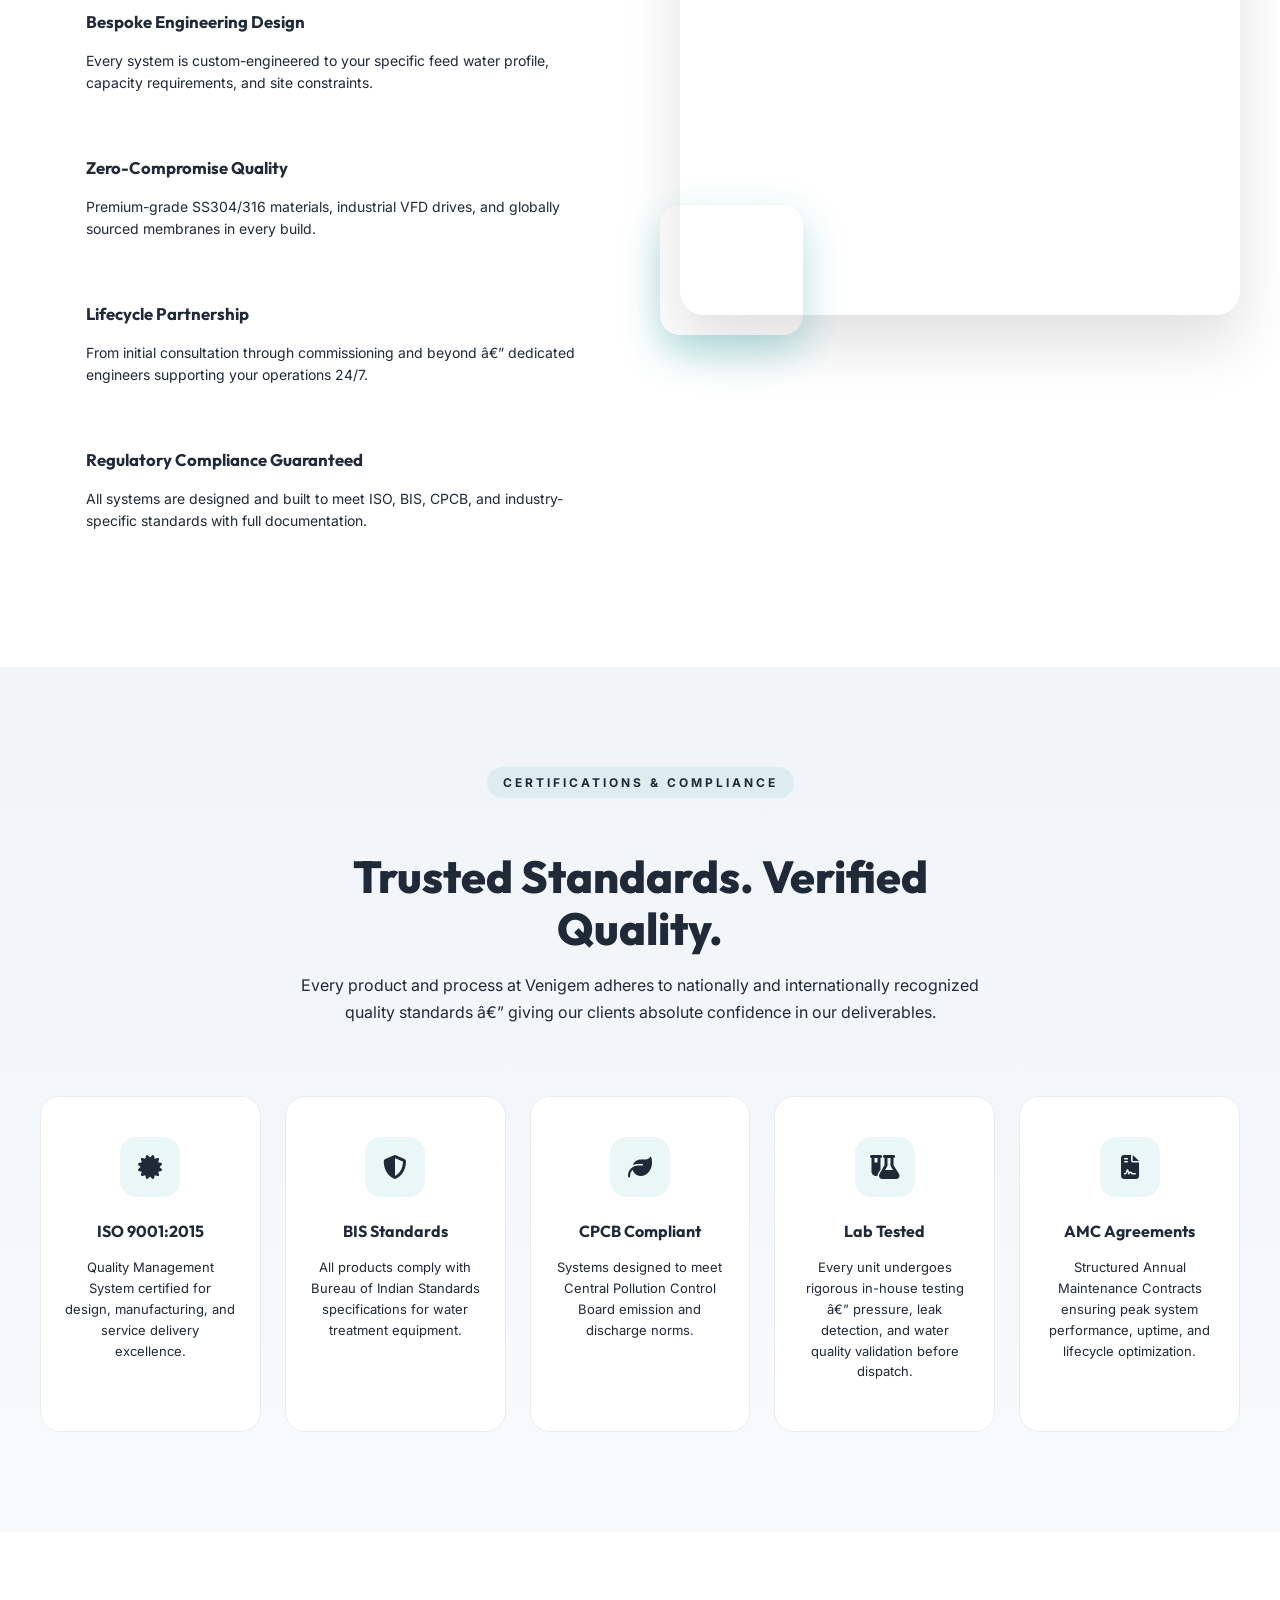
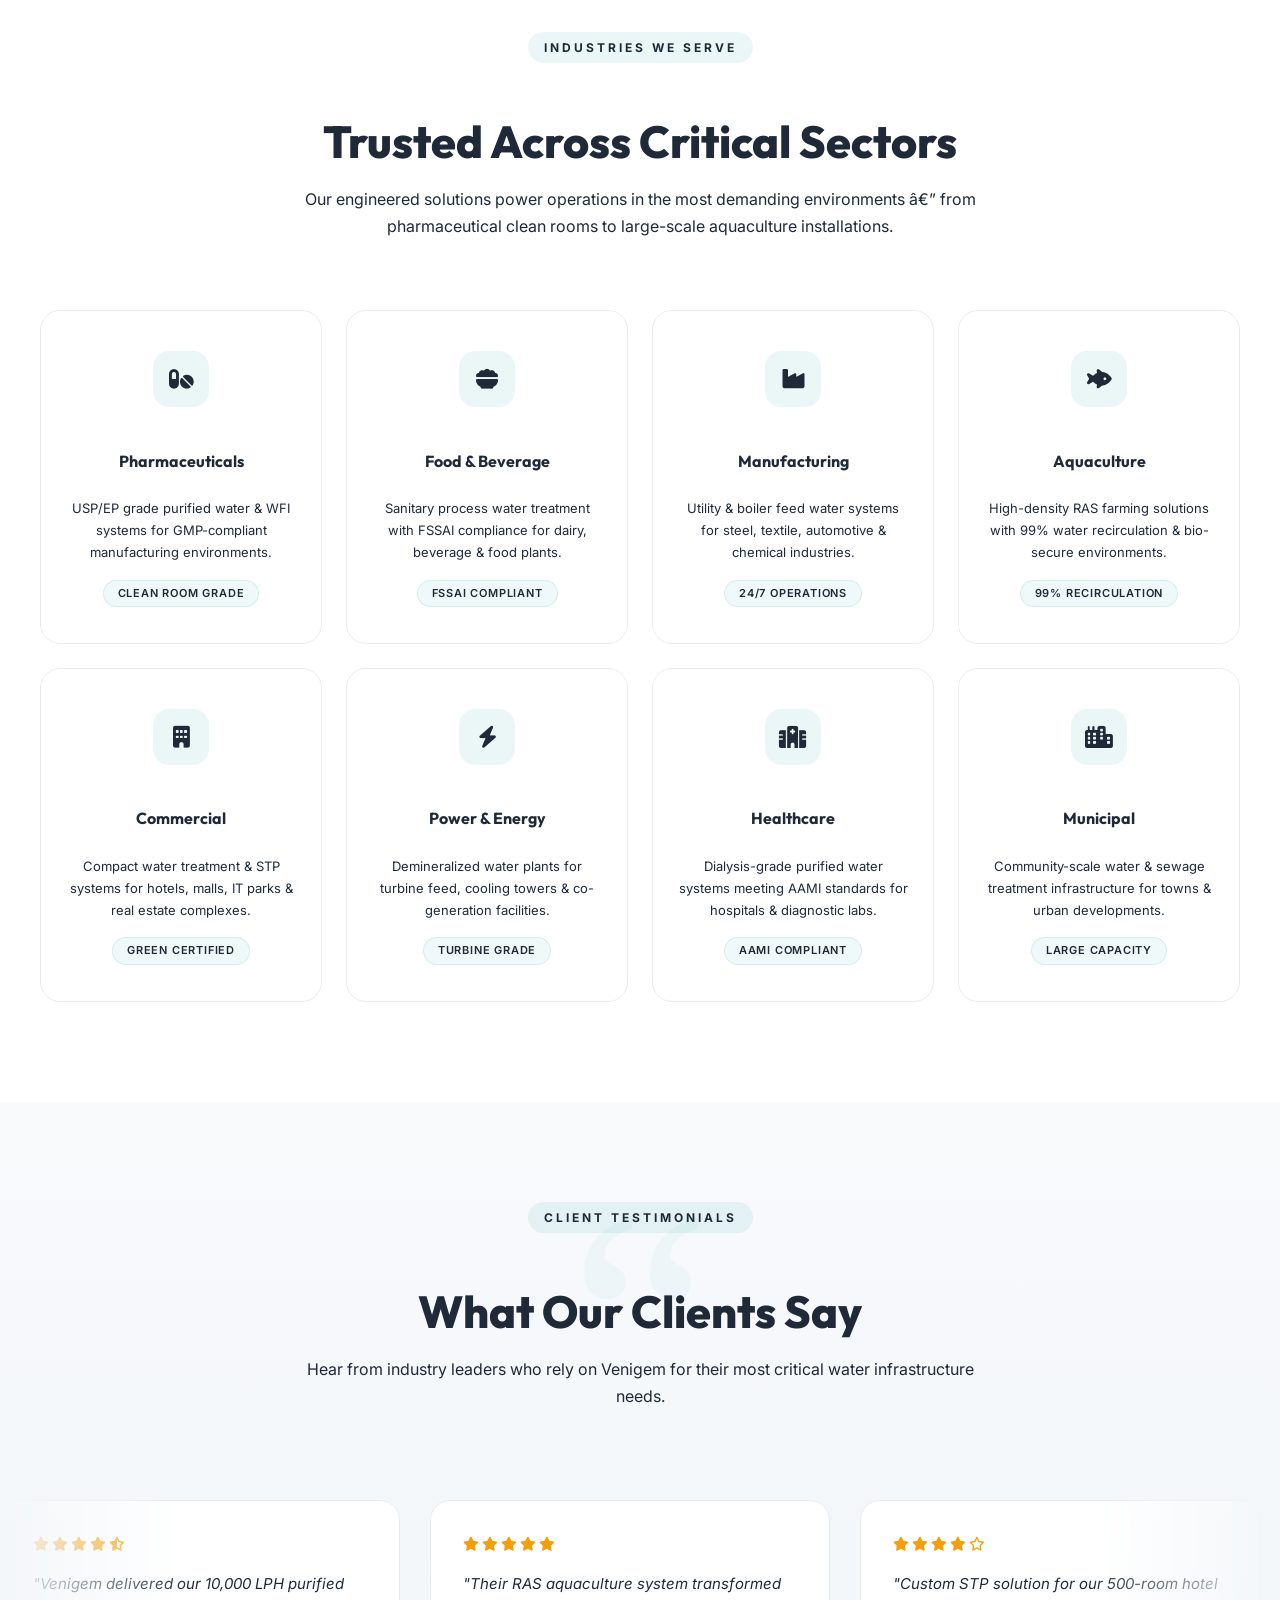
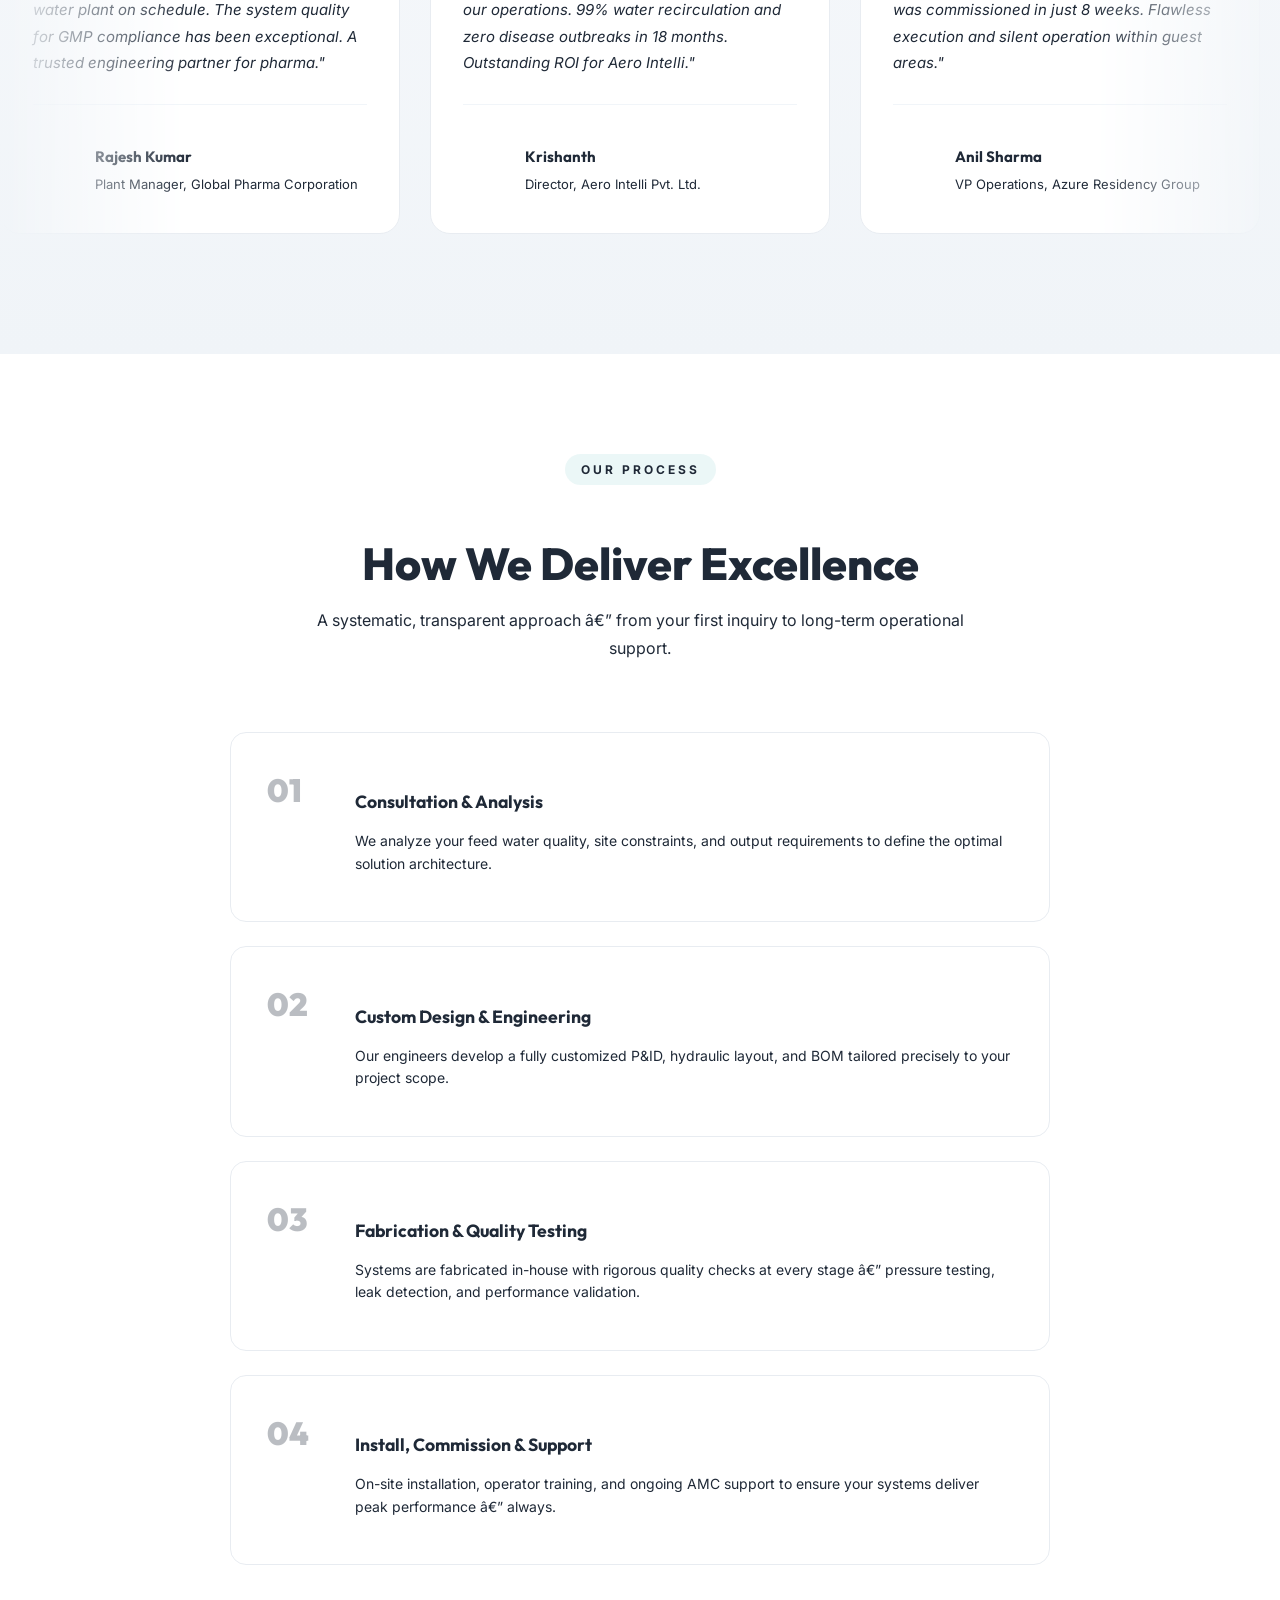
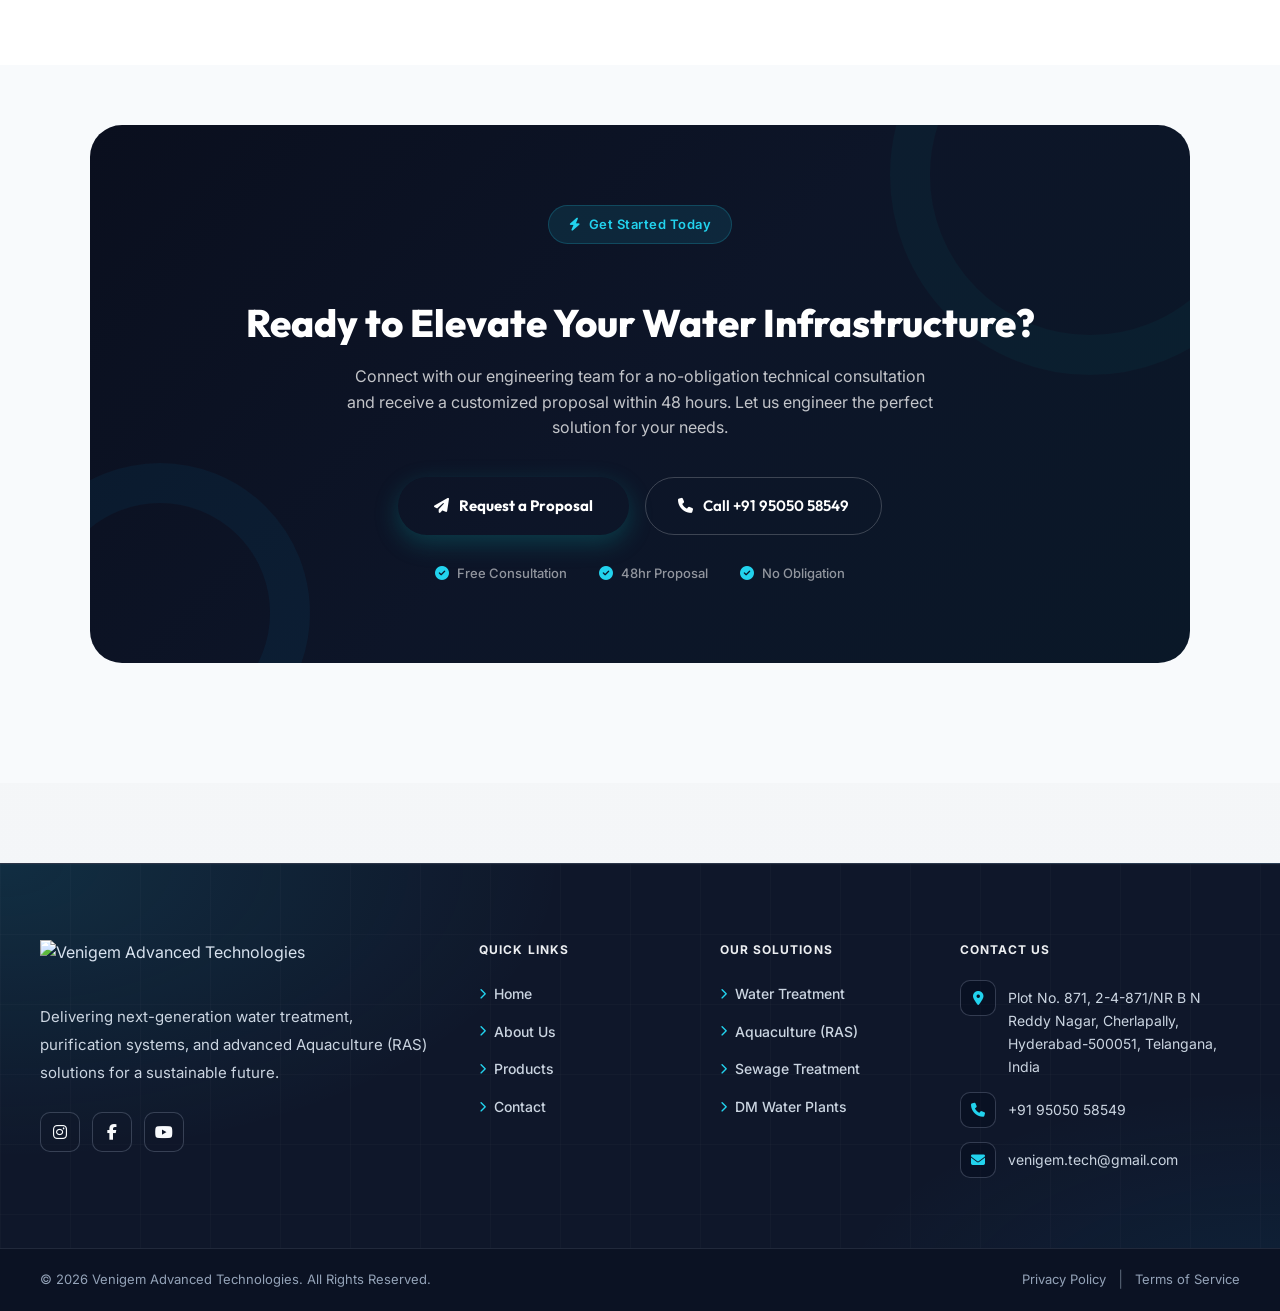
==== commit a509b29f: "Merge branch 'main' into codex/improve-header-design-and-layout-qtjx7k" ====
--- a/index.html
+++ b/index.html
@@ -32,6 +32,7 @@
     <!-- CSS Links -->
     <link rel="stylesheet" href="theme.css">
     <link rel="stylesheet" href="header.css">
+    <link rel="stylesheet" href="theme.css">
     <link rel="stylesheet" href="index.css">
     <link rel="stylesheet" href="footer.css">
     <link rel="stylesheet" href="cookies.css">
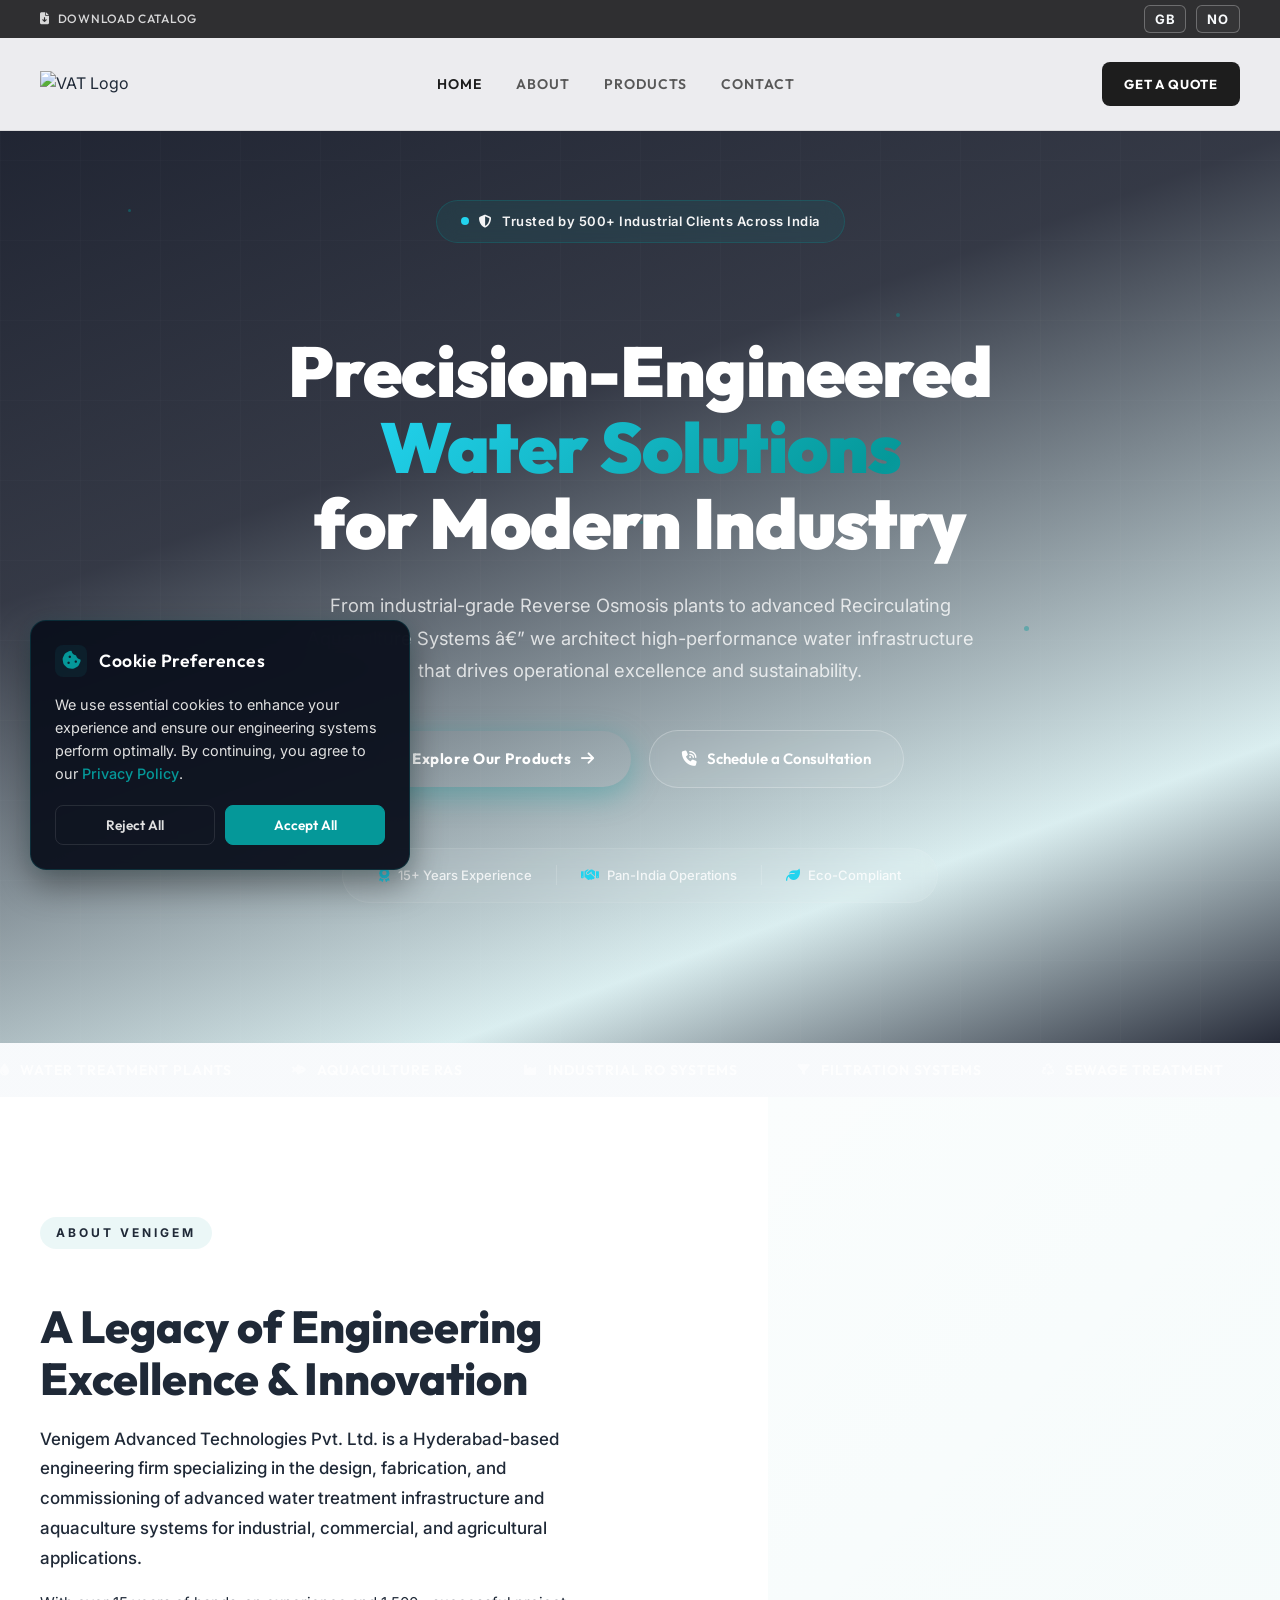
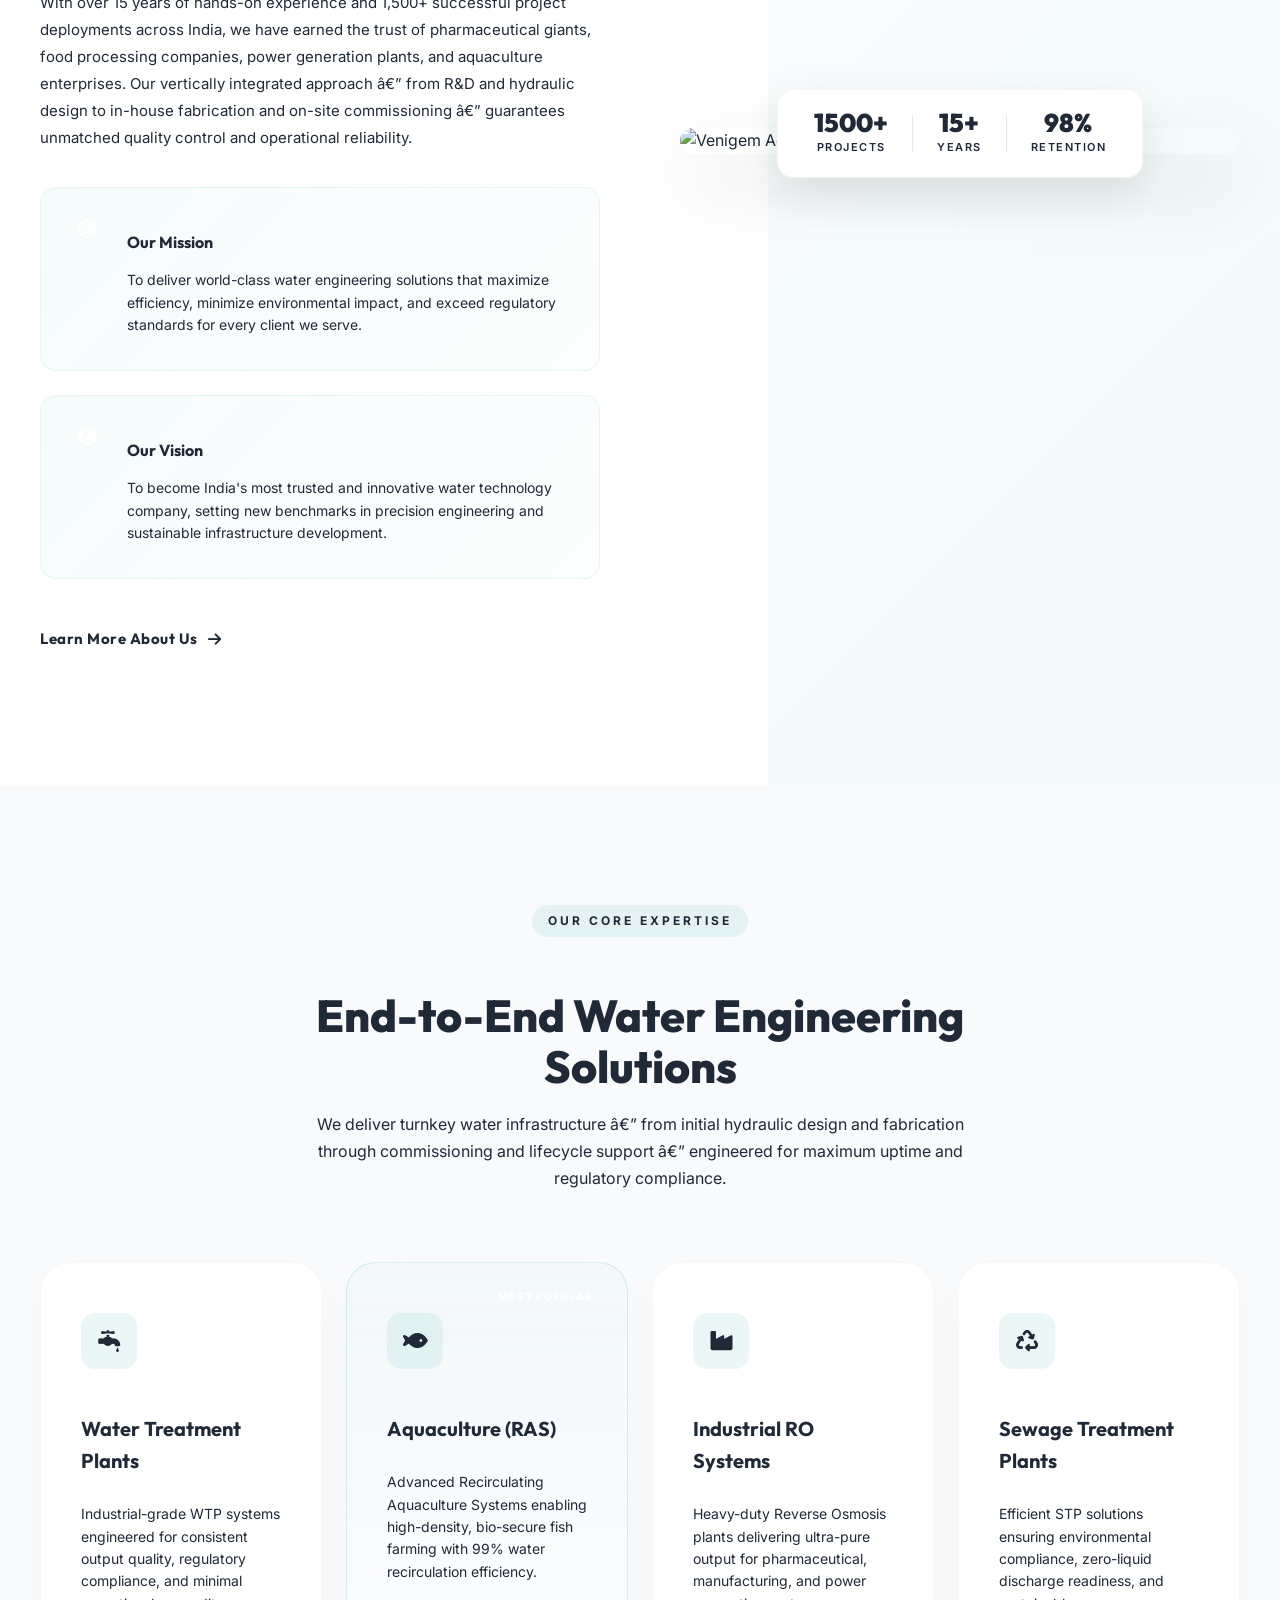
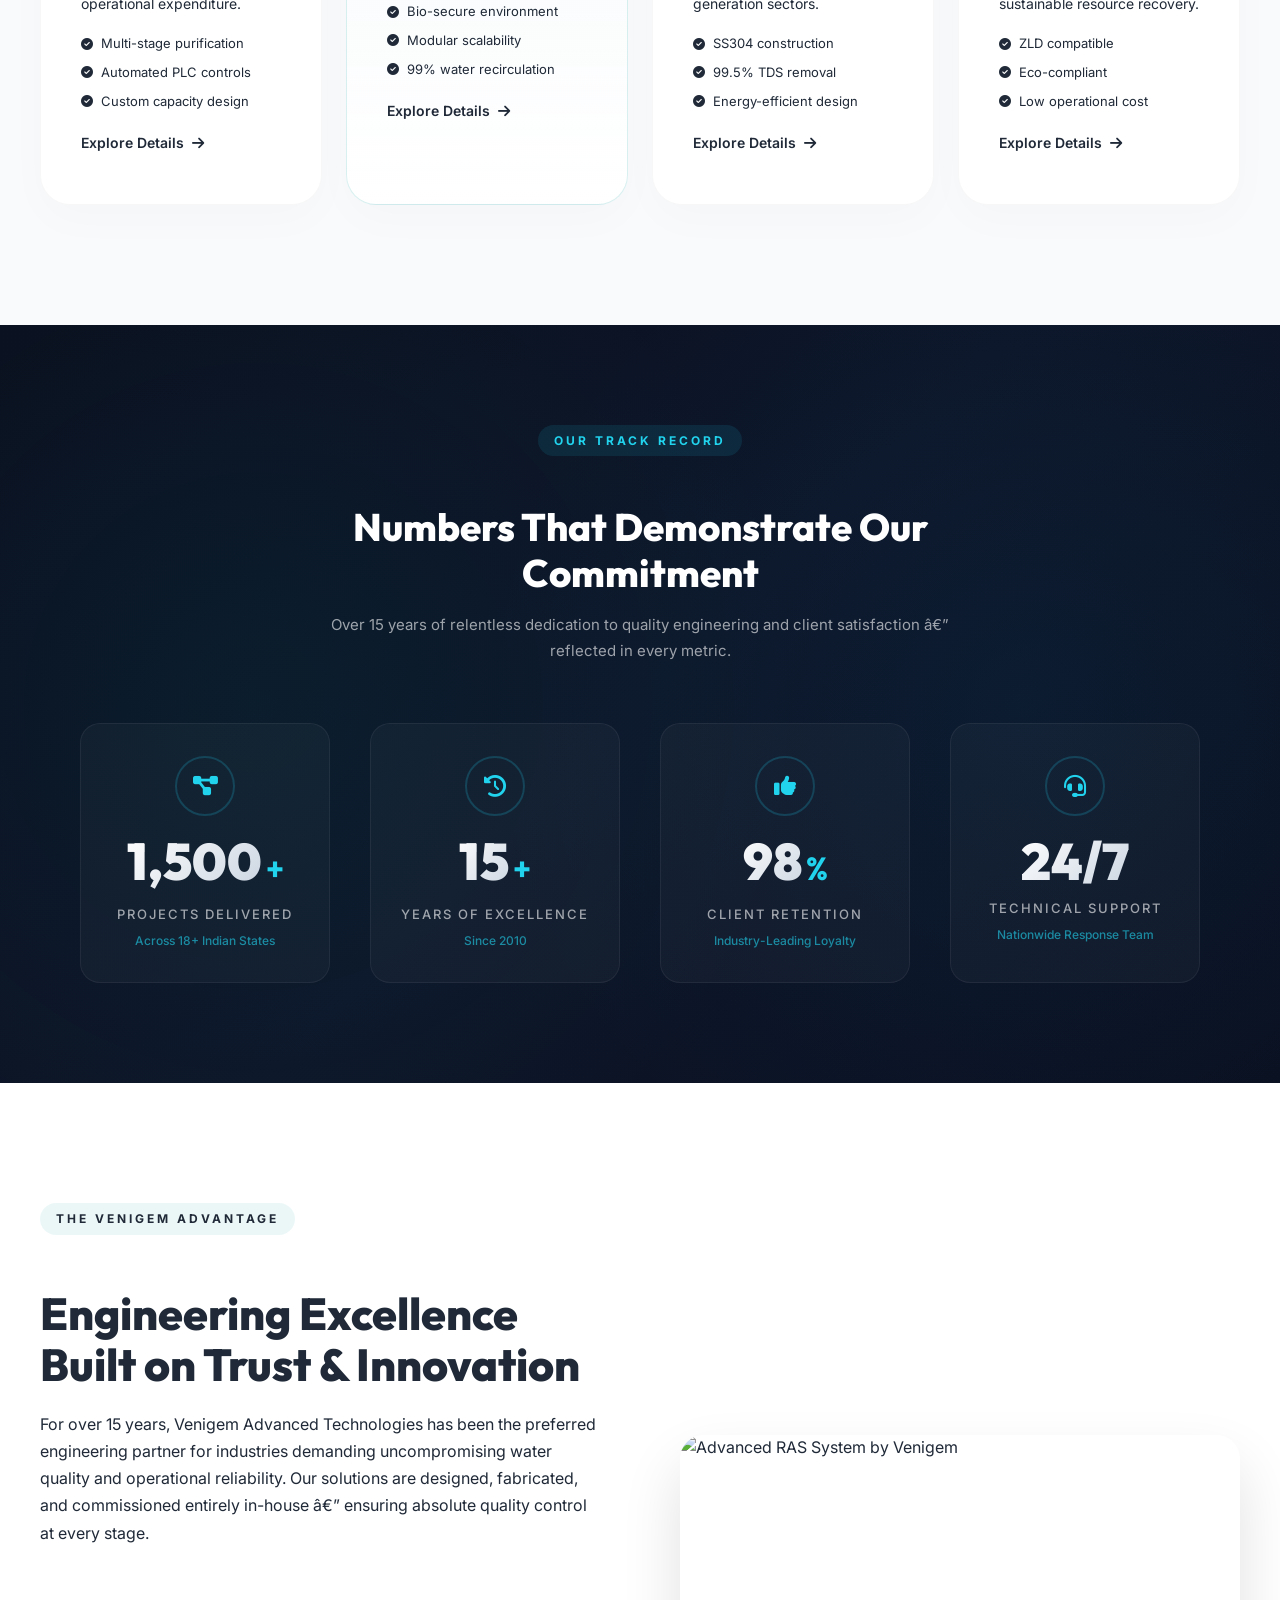
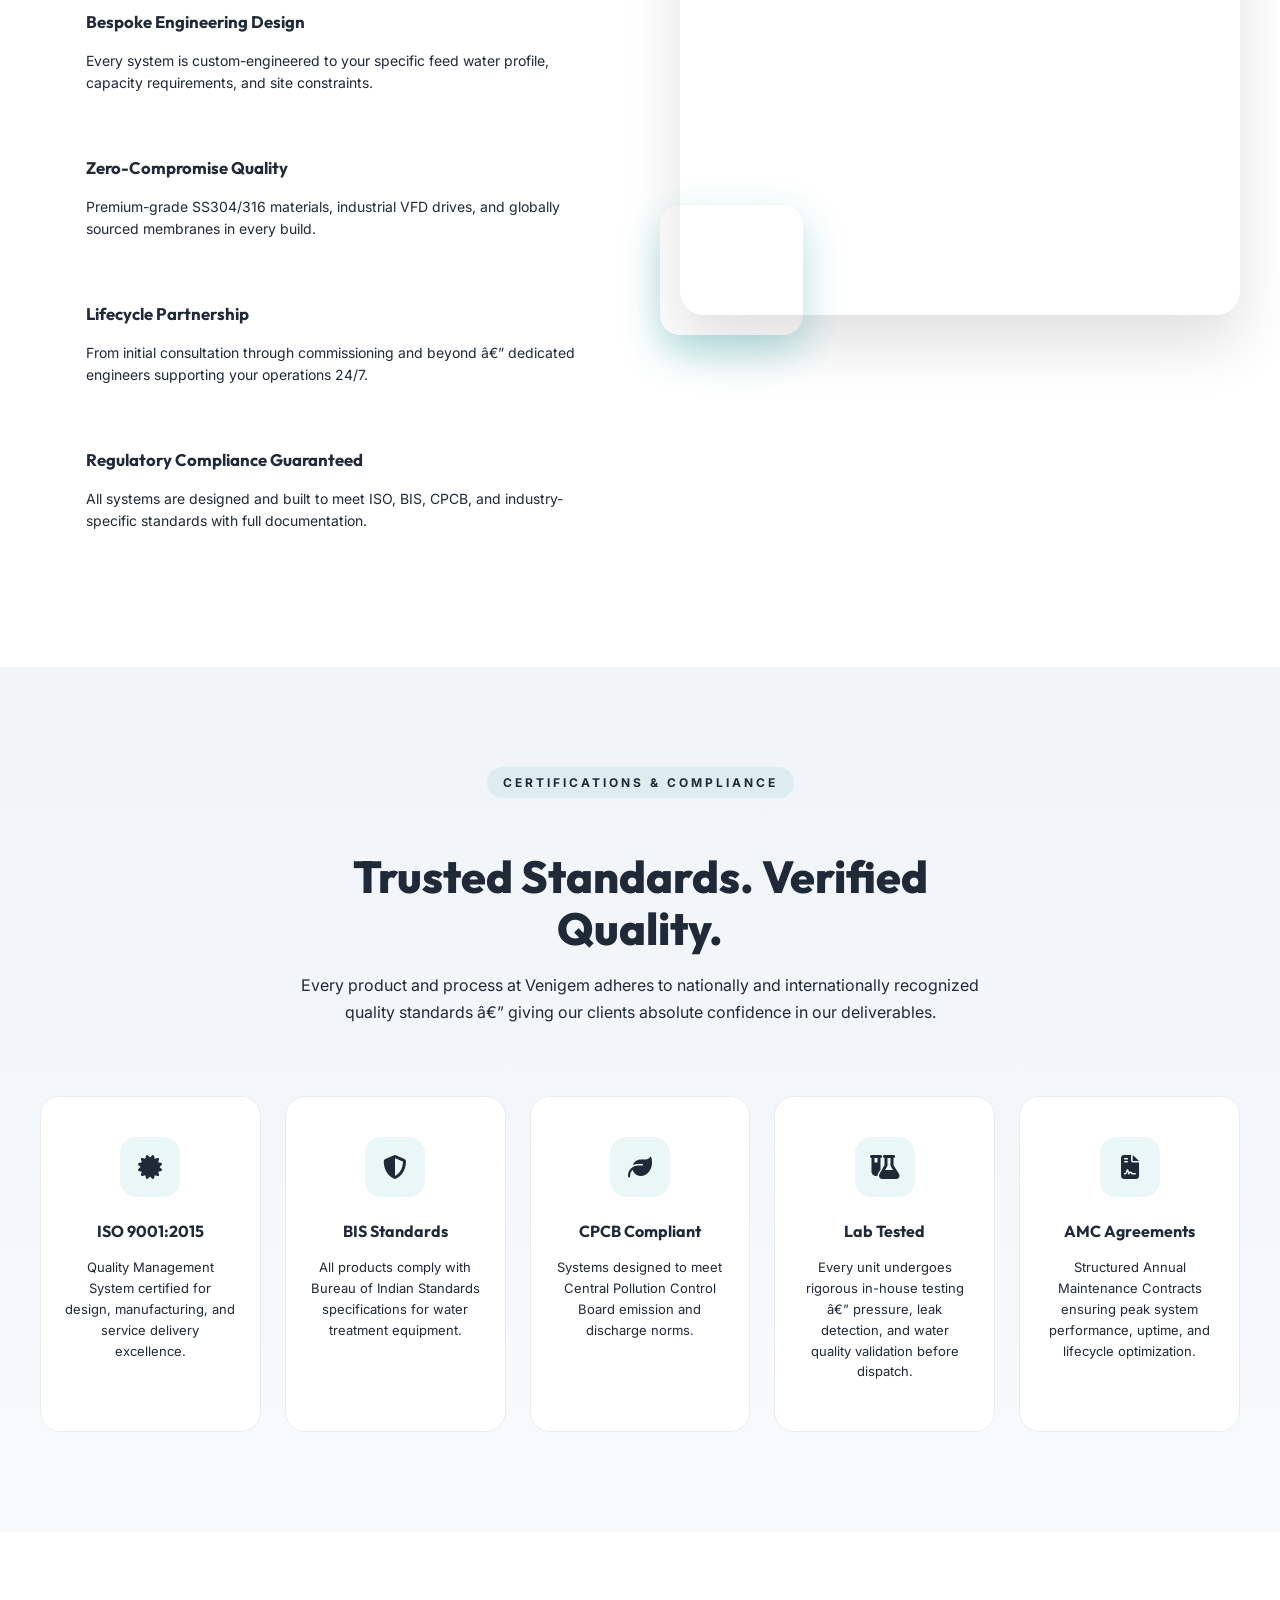
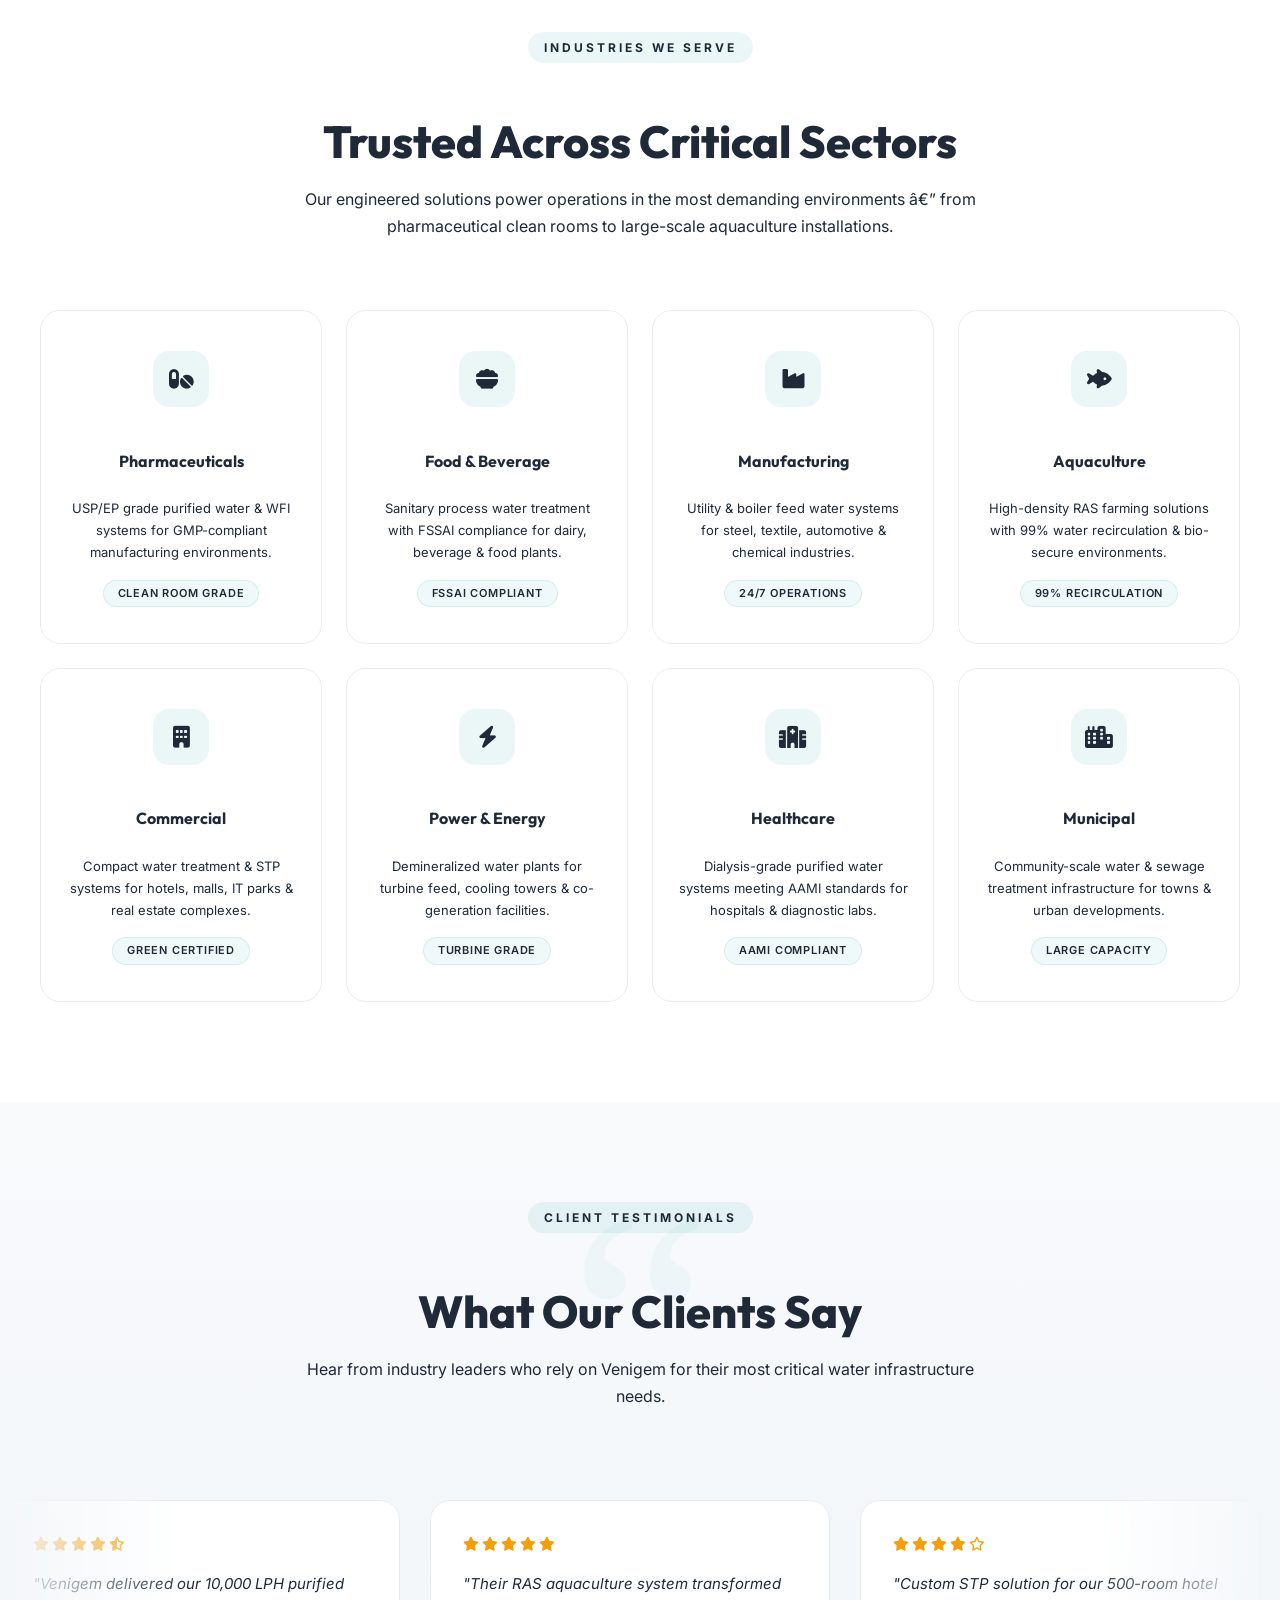
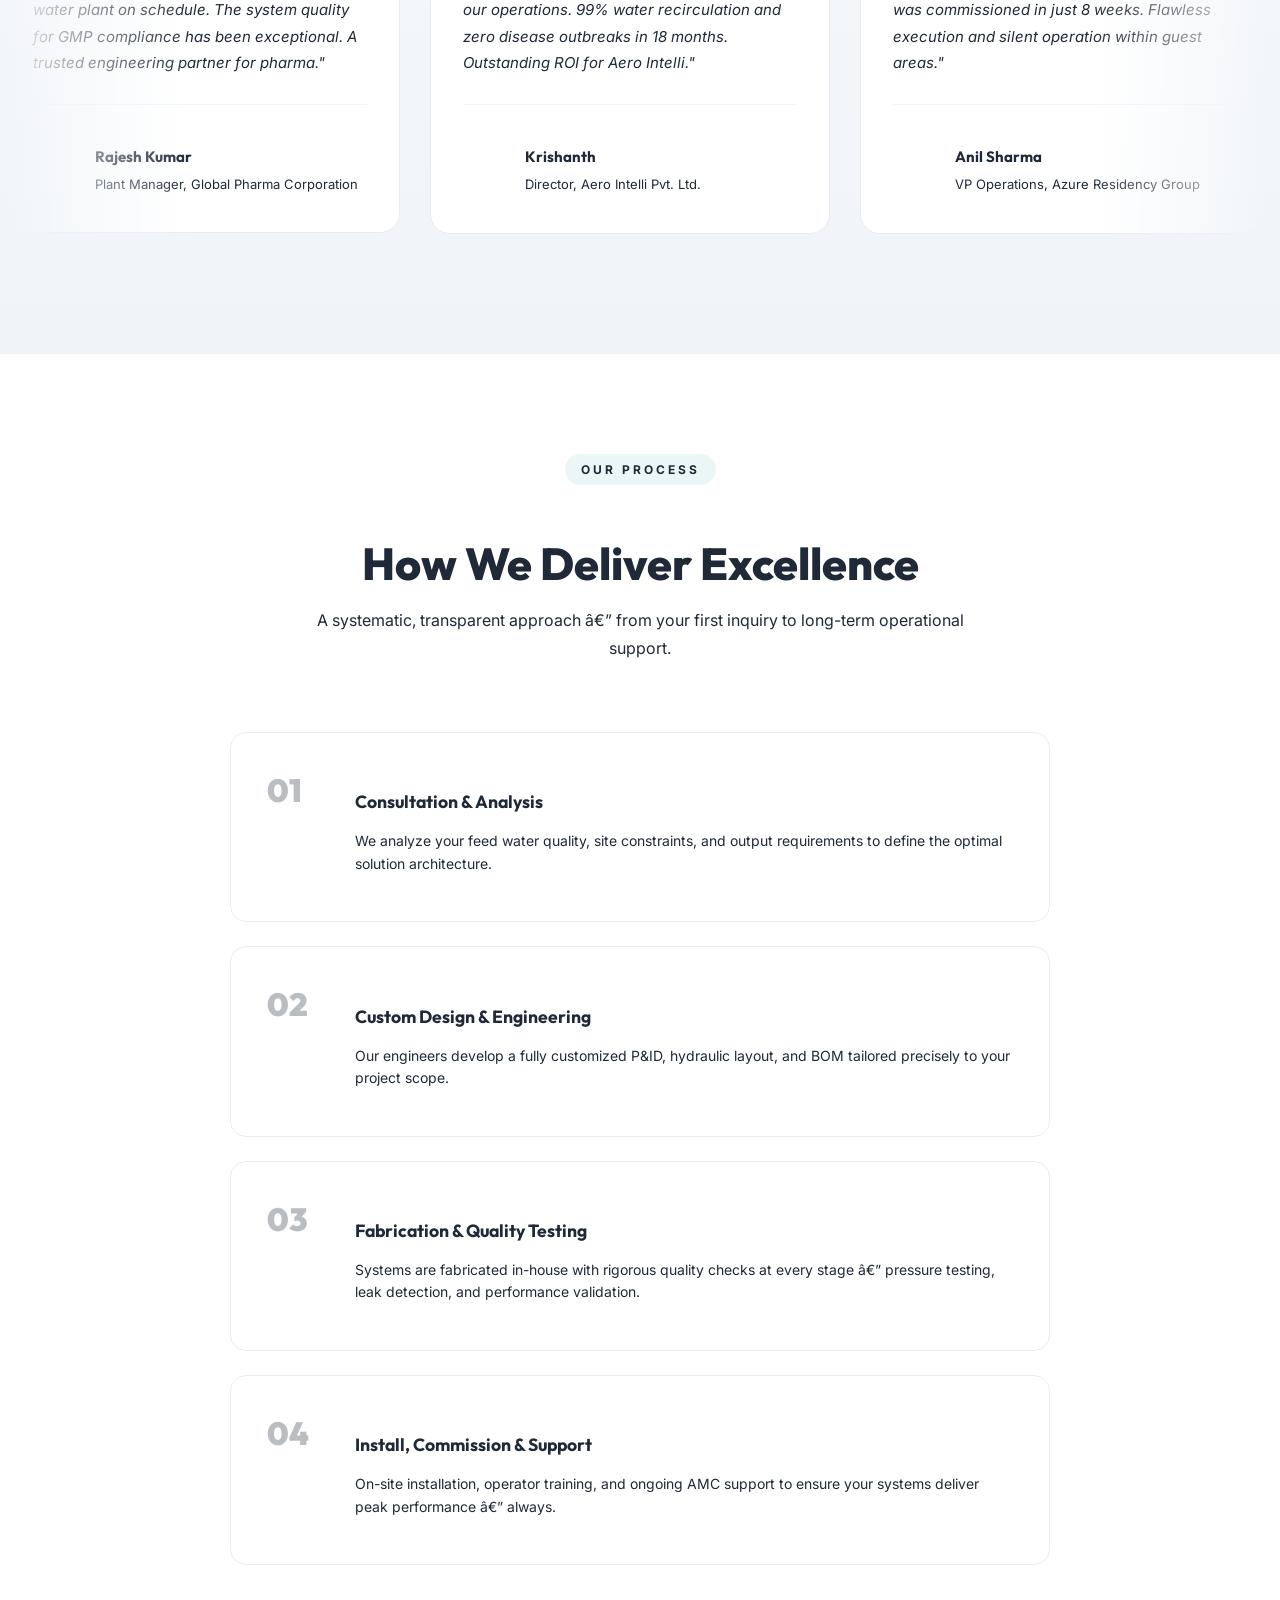
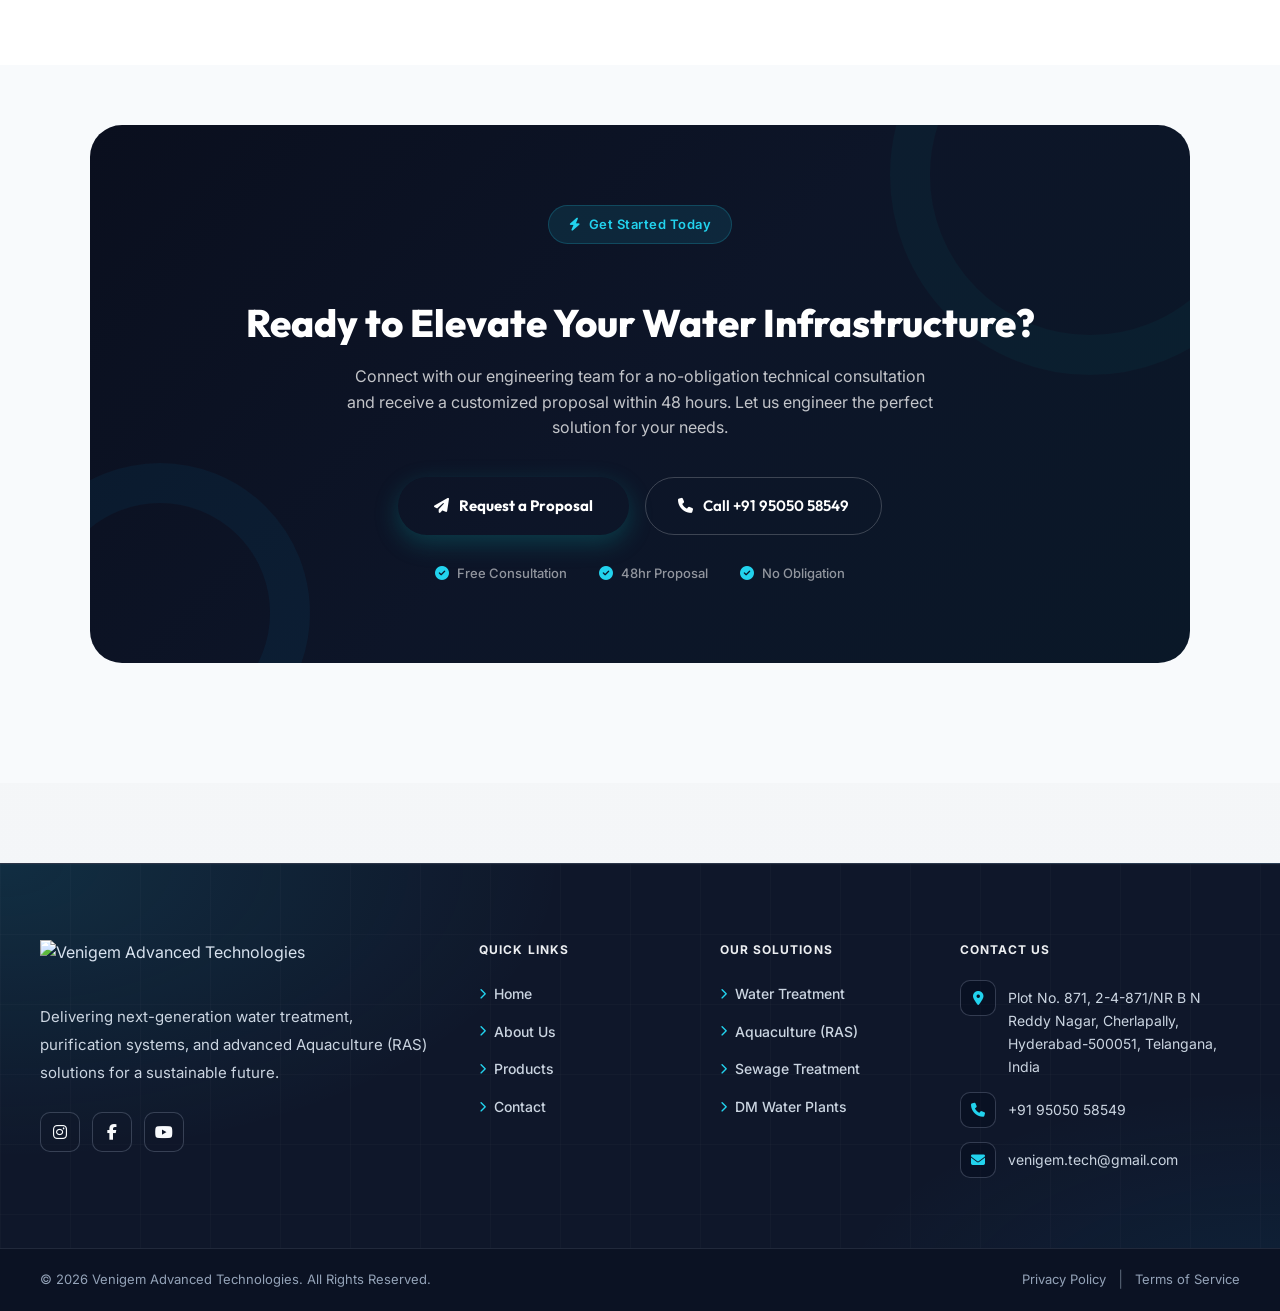
==== commit c5a22e7d: "Refine header to a cleaner corporate proportion and tone" ====
--- a/index.html
+++ b/index.html
@@ -32,7 +32,6 @@
     <!-- CSS Links -->
     <link rel="stylesheet" href="theme.css">
     <link rel="stylesheet" href="header.css">
-    <link rel="stylesheet" href="theme.css">
     <link rel="stylesheet" href="index.css">
     <link rel="stylesheet" href="footer.css">
     <link rel="stylesheet" href="cookies.css">
@@ -47,7 +46,7 @@
         <!-- ==================== HEADER SECTION ==================== -->
     <div class="top-strip">
         <div class="top-strip-container">
-            <a href="Products.html" class="top-strip-link"><i class="fa-solid fa-file-arrow-down"></i> Equipment Catalog</a>
+            <a href="Products.html" class="top-strip-link"><i class="fa-solid fa-file-arrow-down"></i> Download Catalog</a>
             <div class="top-strip-langs" aria-label="Language selector">
                 <button type="button" class="lang-pill" aria-label="English">GB</button>
                 <button type="button" class="lang-pill" aria-label="Norwegian">NO</button>
--- a/header.css
+++ b/header.css
@@ -22,7 +22,7 @@
     top: 0;
     left: 0;
     width: 100%;
-    height: 44px;
+    height: 38px;
     background: var(--top-strip-bg);
     z-index: 1001;
 }
@@ -31,7 +31,7 @@
     max-width: 1400px;
     height: 100%;
     margin: 0 auto;
-    padding: 0 48px;
+    padding: 0 40px;
     display: flex;
     align-items: center;
     justify-content: space-between;
@@ -40,8 +40,9 @@
 .top-strip-link {
     color: #d7d7d8;
     font-family: var(--font-heading);
-    font-size: 14px;
-    letter-spacing: 0.4px;
+    font-size: 12px;
+    letter-spacing: 0.7px;
+    text-transform: uppercase;
     display: inline-flex;
     align-items: center;
     gap: 8px;
@@ -76,7 +77,7 @@
 
 .main-header {
     position: fixed;
-    top: 44px;
+    top: 38px;
     left: 0;
     width: 100%;
     background: var(--header-bg);
@@ -95,8 +96,8 @@
 .header-container {
     max-width: 1400px;
     margin: 0 auto;
-    min-height: 118px;
-    padding: 18px 48px;
+    min-height: 92px;
+    padding: 14px 40px;
     display: flex;
     align-items: center;
     justify-content: space-between;
@@ -105,7 +106,7 @@
 
 .main-logo-image {
     width: auto;
-    max-height: 120px;
+    max-height: 68px;
     transition: transform 0.3s ease;
 }
 
@@ -121,7 +122,7 @@
     list-style: none;
     display: flex;
     align-items: center;
-    gap: 42px;
+    gap: 34px;
     margin: 0;
     padding: 0;
 }
@@ -130,9 +131,9 @@
     color: var(--text-main);
     text-transform: uppercase;
     font-family: var(--font-heading);
-    font-size: 15px;
-    font-weight: 500;
-    letter-spacing: 1.4px;
+    font-size: 14px;
+    font-weight: 600;
+    letter-spacing: 1px;
     padding: 6px 0;
     position: relative;
     text-decoration: none;
@@ -151,14 +152,14 @@
     display: inline-flex;
     align-items: center;
     justify-content: center;
-    padding: 12px 24px;
-    border-radius: 4px;
+    padding: 12px 22px;
+    border-radius: 8px;
     background: var(--text-dark);
     color: #fff;
     text-transform: uppercase;
     font-family: var(--font-heading);
-    letter-spacing: 1px;
-    font-size: 12px;
+    letter-spacing: 0.8px;
+    font-size: 13px;
     font-weight: 700;
     transition: all 0.25s ease;
     text-decoration: none;
@@ -283,11 +284,11 @@
     }
 
     .header-container {
-        min-height: 90px;
+        min-height: 78px;
     }
 
     .main-logo-image {
-        max-height: 82px;
+        max-height: 56px;
     }
 }
 
@@ -298,30 +299,27 @@
         padding-right: 18px;
     }
 
-    .top-strip {
-        height: 40px;
-    }
-
     .top-strip-link {
-        font-size: 12px;
+        font-size: 11px;
     }
 
     .lang-pill {
-        font-size: 16px;
+        font-size: 11px;
+        padding: 5px 8px;
     }
 
     .main-header {
-        top: 40px;
+        top: 38px;
     }
 
     .header-container {
-        min-height: 74px;
-        padding-top: 12px;
-        padding-bottom: 12px;
+        min-height: 68px;
+        padding-top: 10px;
+        padding-bottom: 10px;
     }
 
     .main-logo-image {
-        max-height: 58px;
+        max-height: 46px;
     }
 
     .m-link {
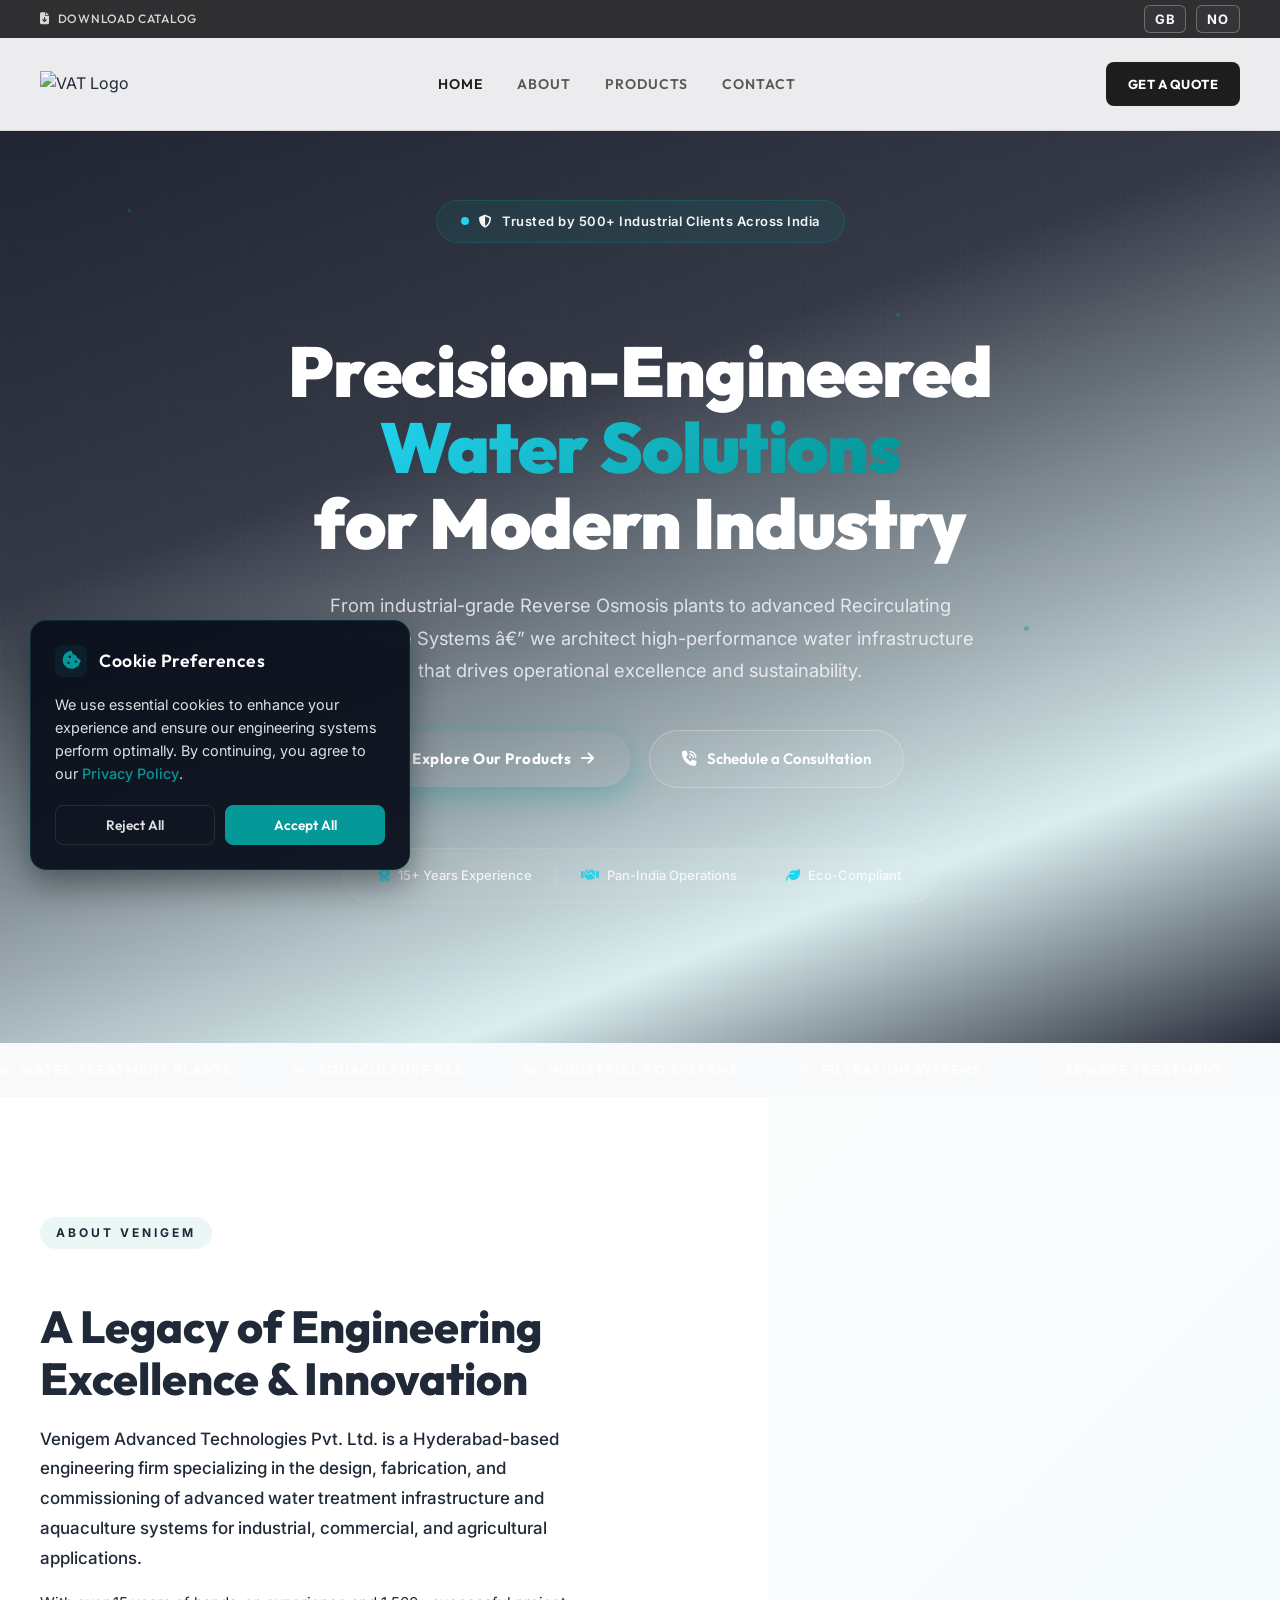
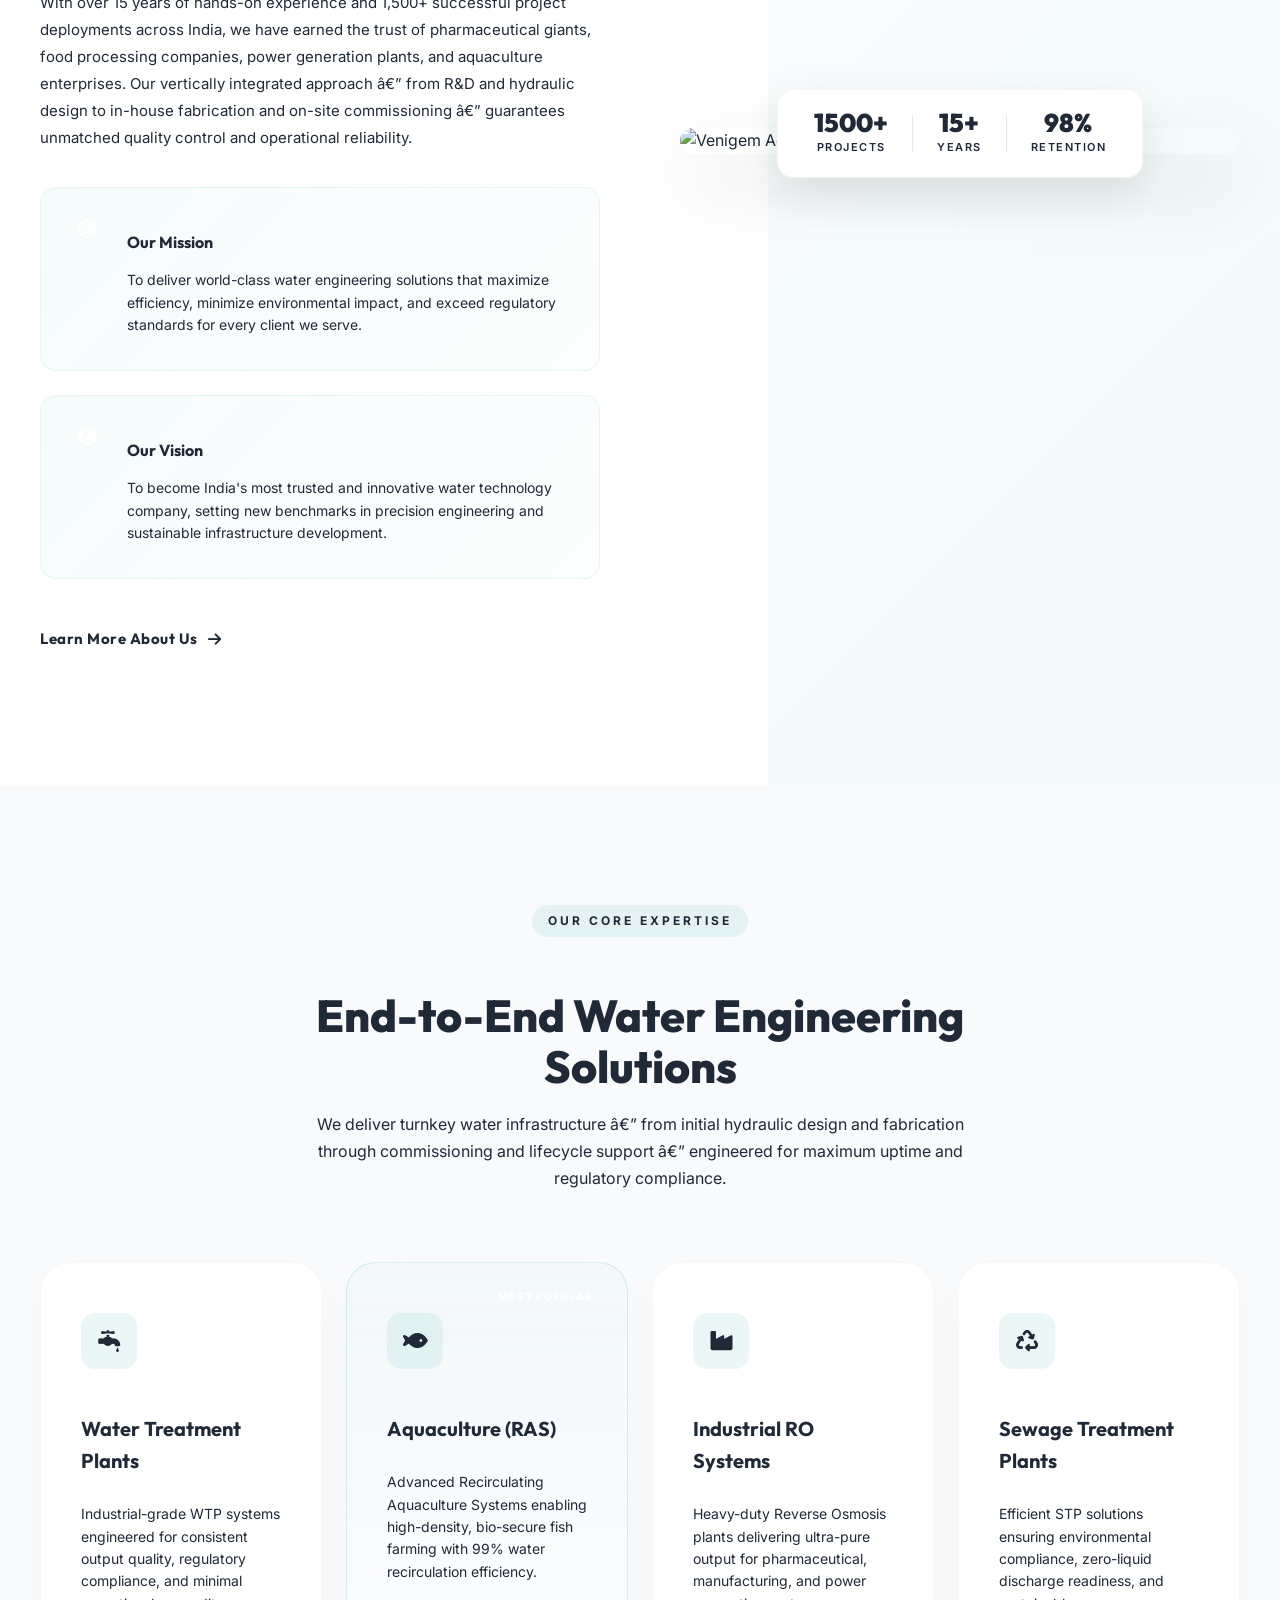
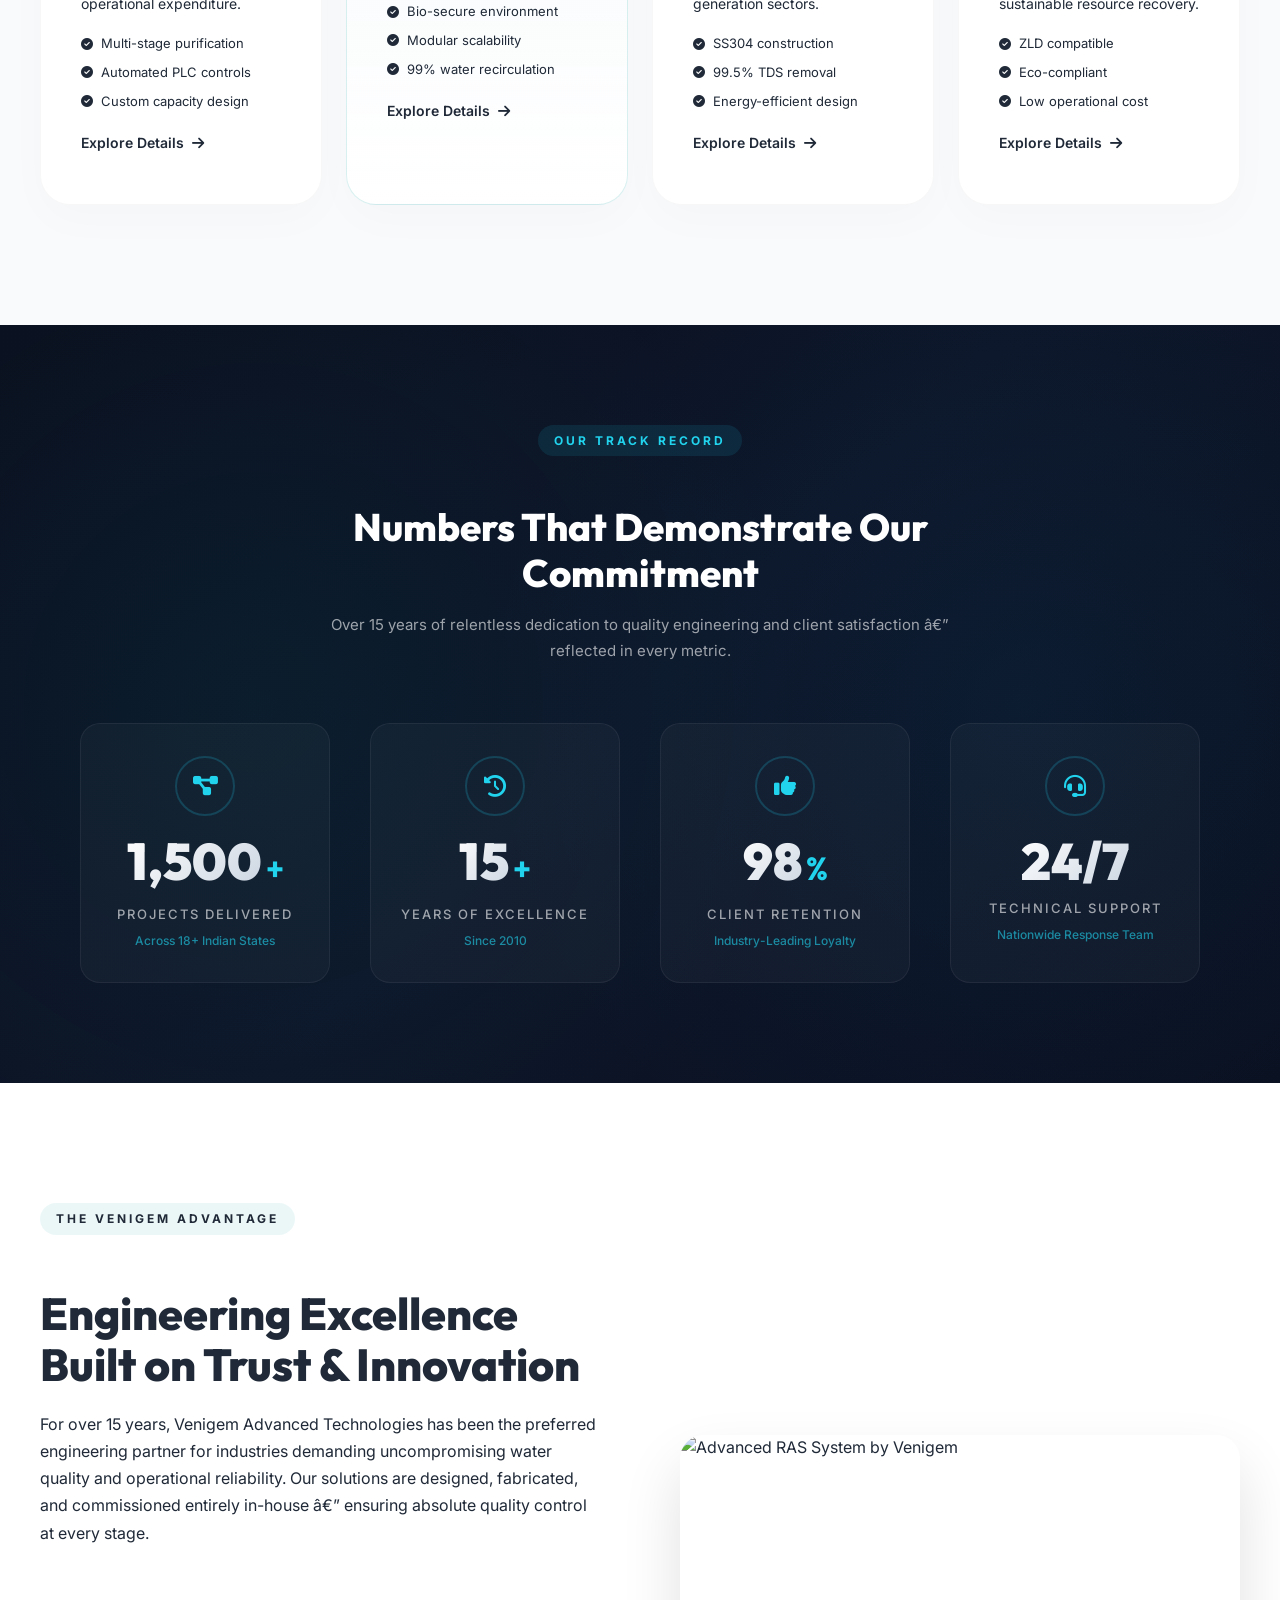
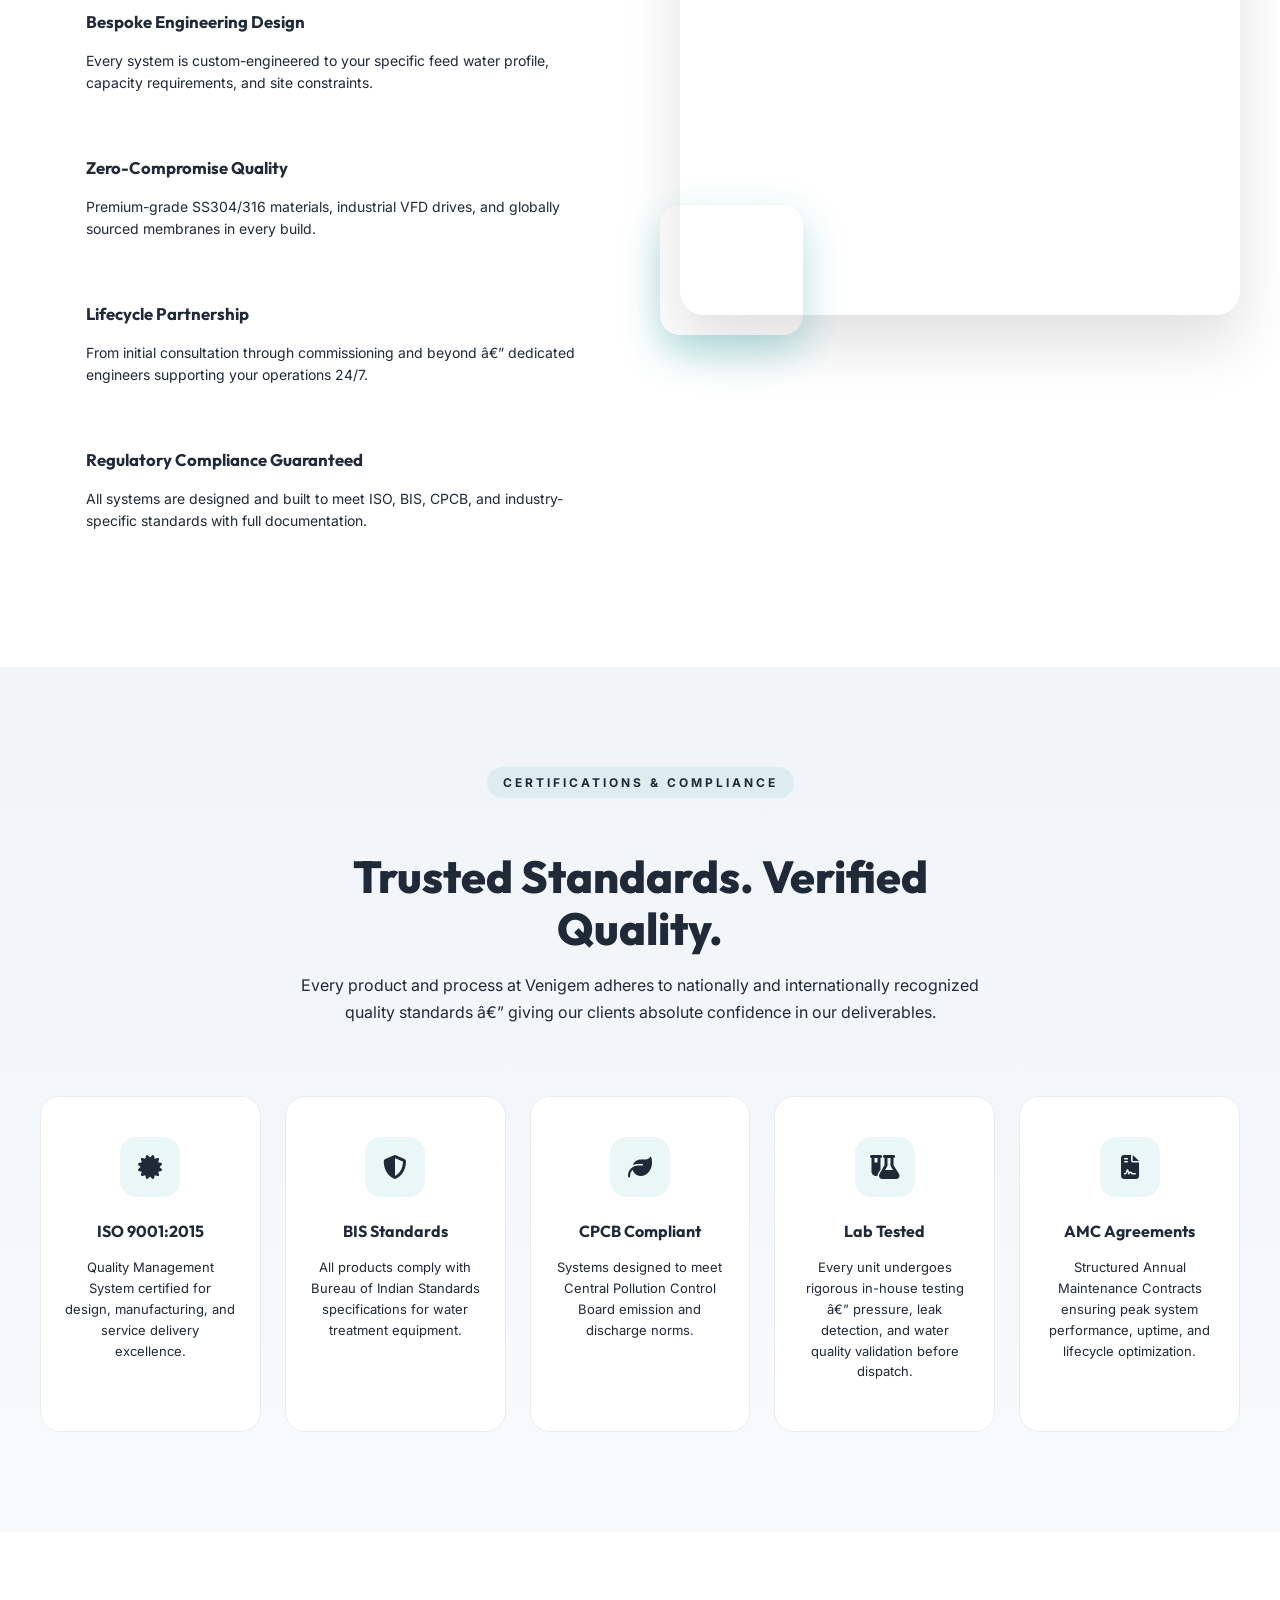
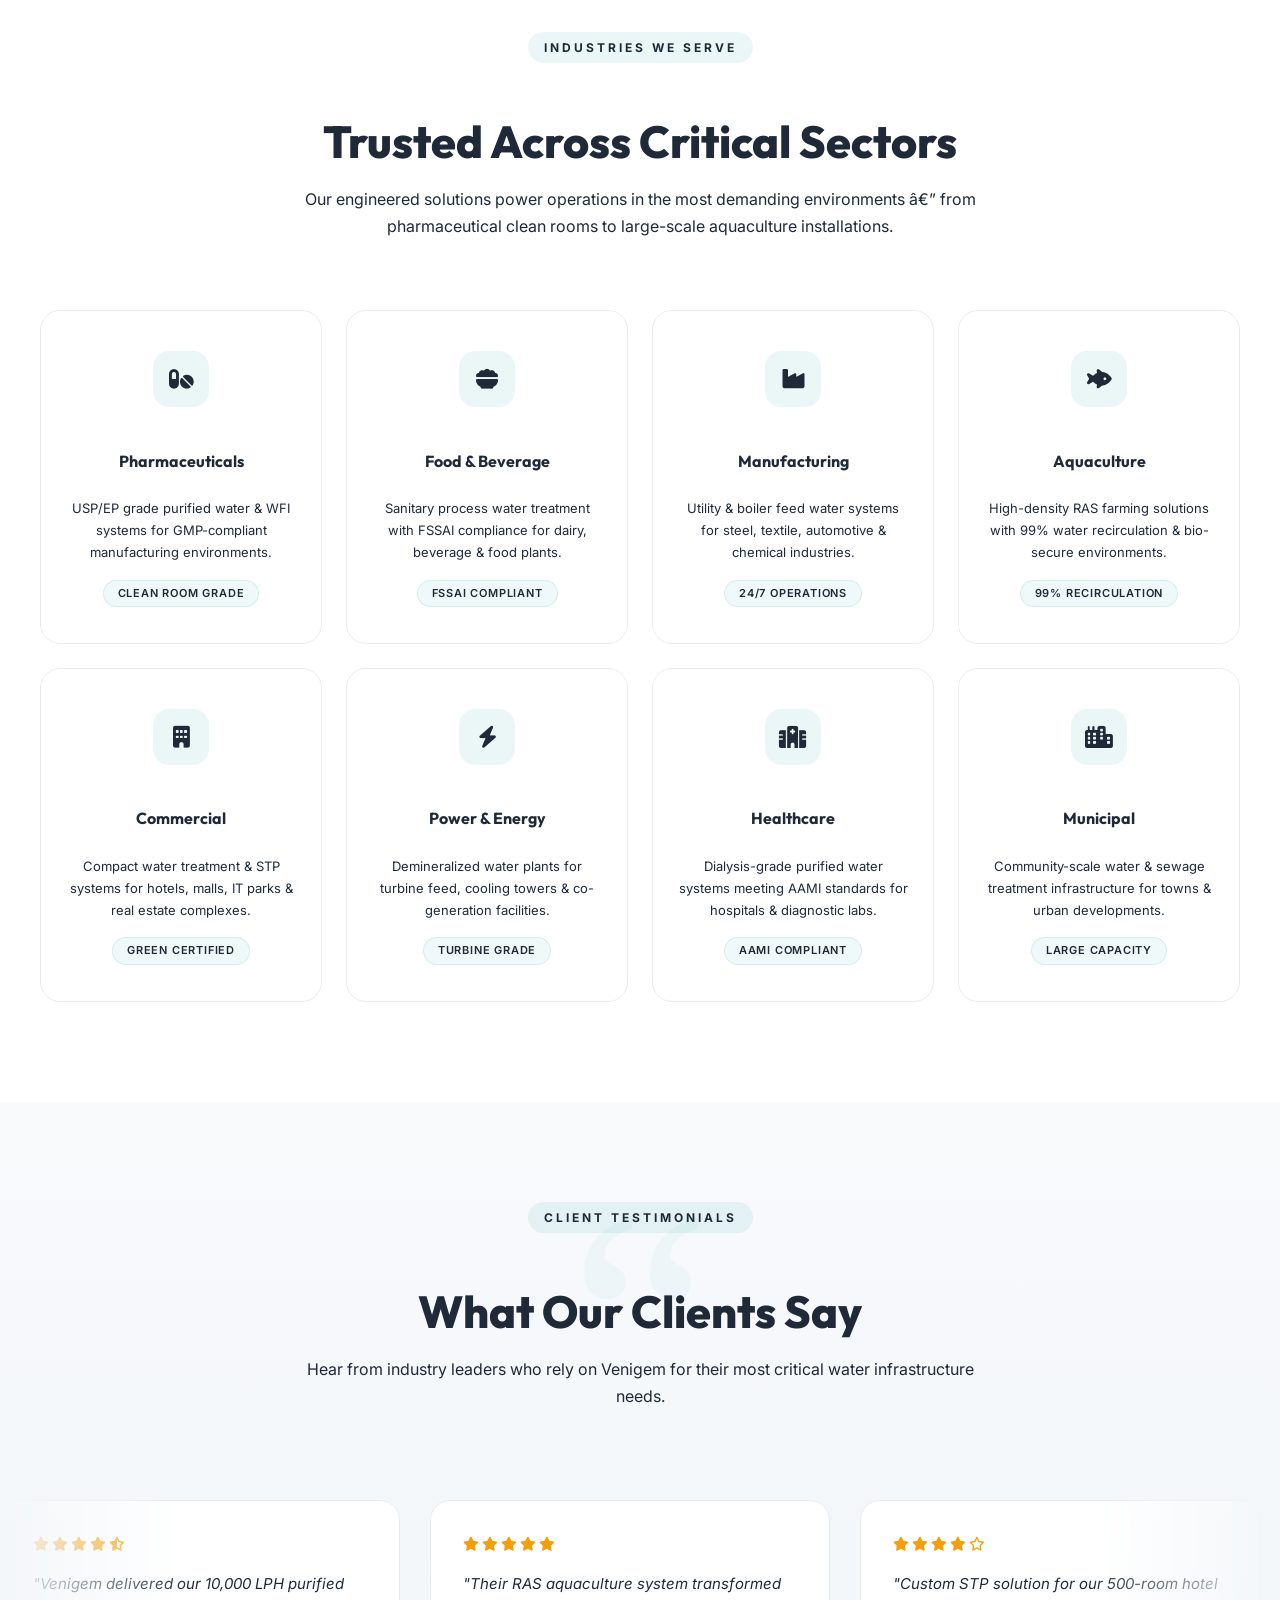
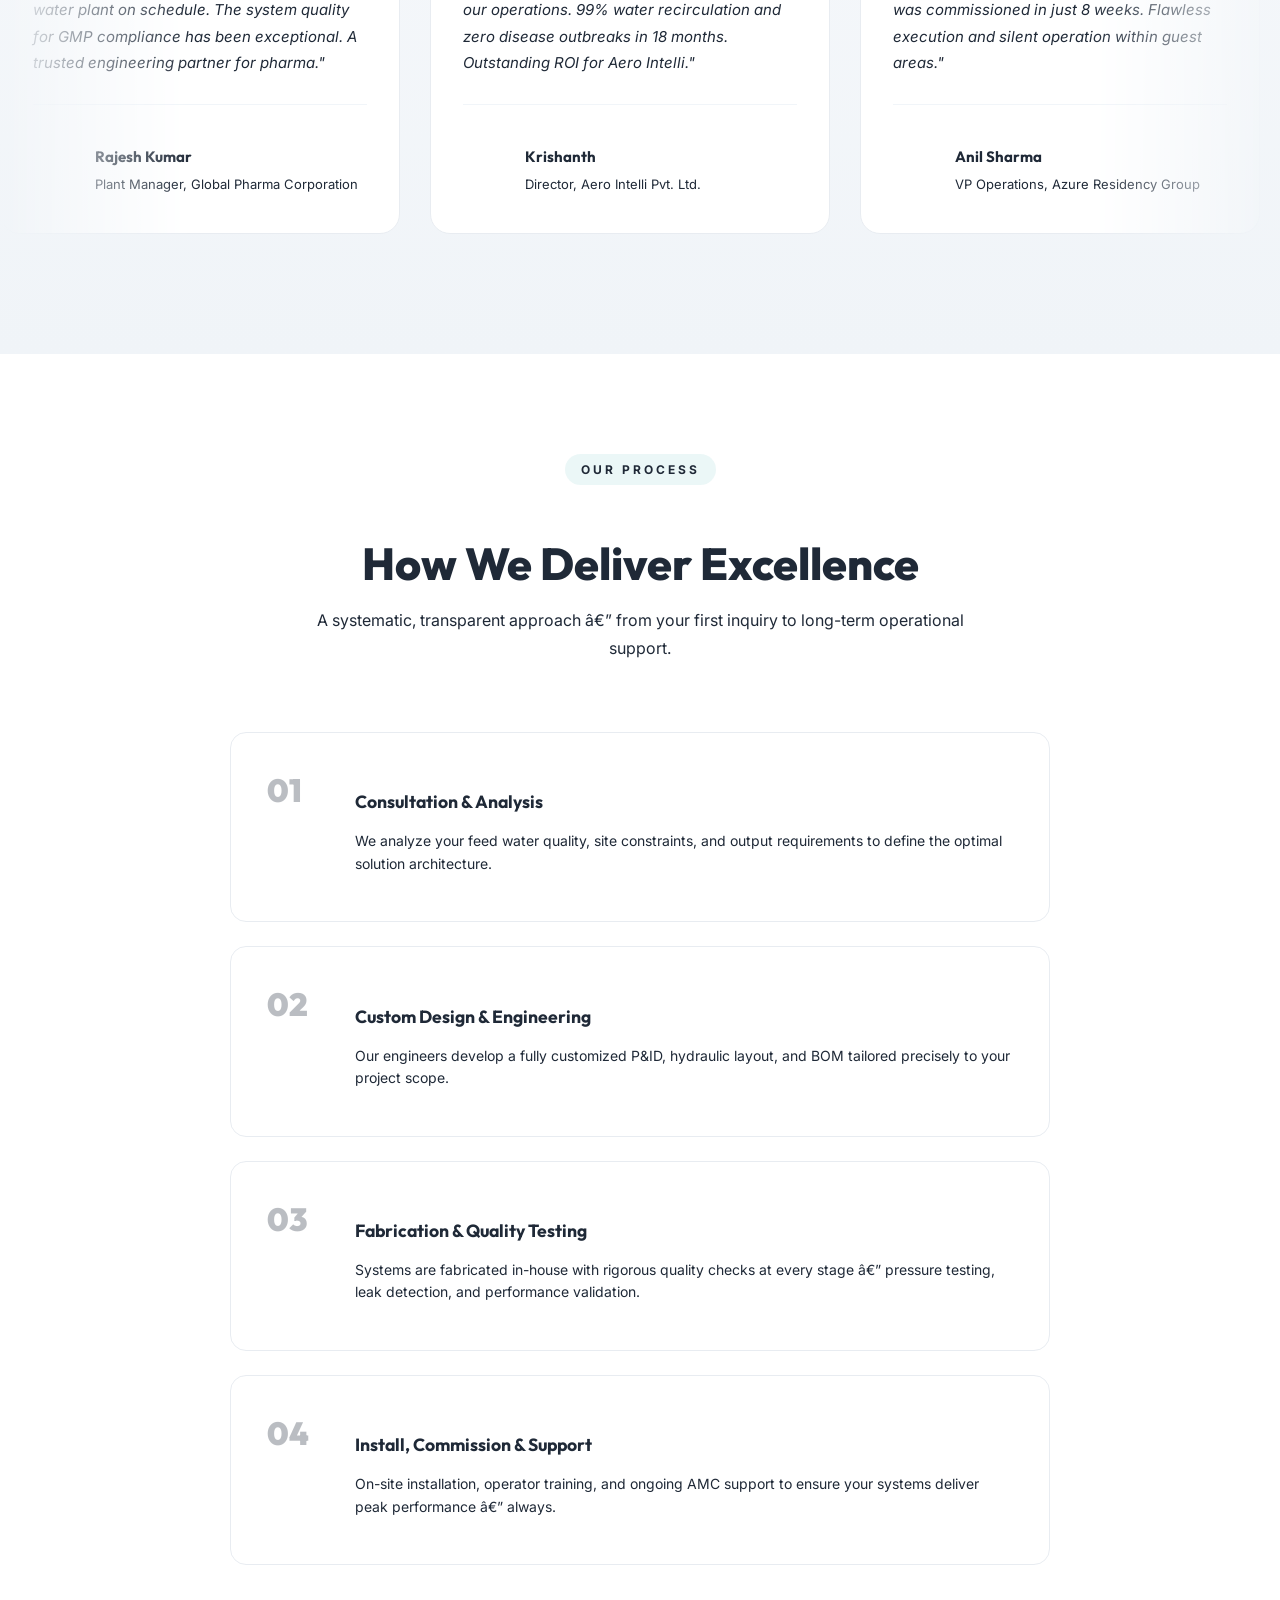
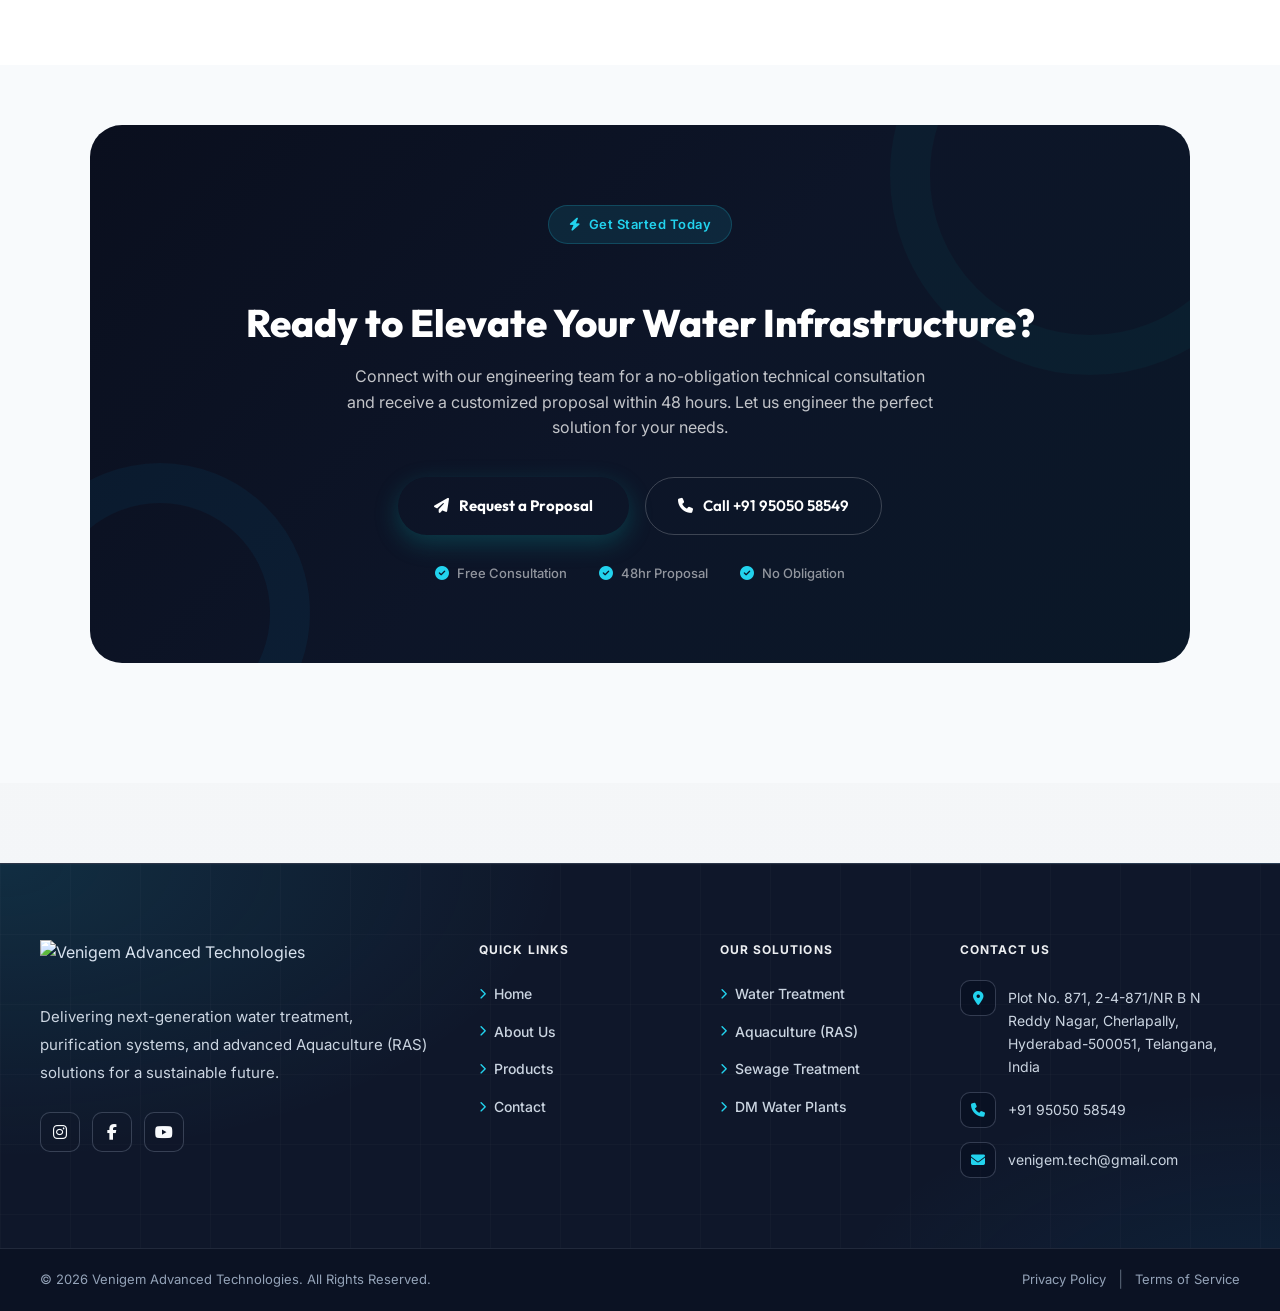
==== commit 5b570b06: "Merge branch 'main' into codex/improve-header-design-and-layout-45pfry" ====
--- a/index.html
+++ b/index.html
@@ -32,6 +32,7 @@
     <!-- CSS Links -->
     <link rel="stylesheet" href="theme.css">
     <link rel="stylesheet" href="header.css">
+    <link rel="stylesheet" href="theme.css">
     <link rel="stylesheet" href="index.css">
     <link rel="stylesheet" href="footer.css">
     <link rel="stylesheet" href="cookies.css">
